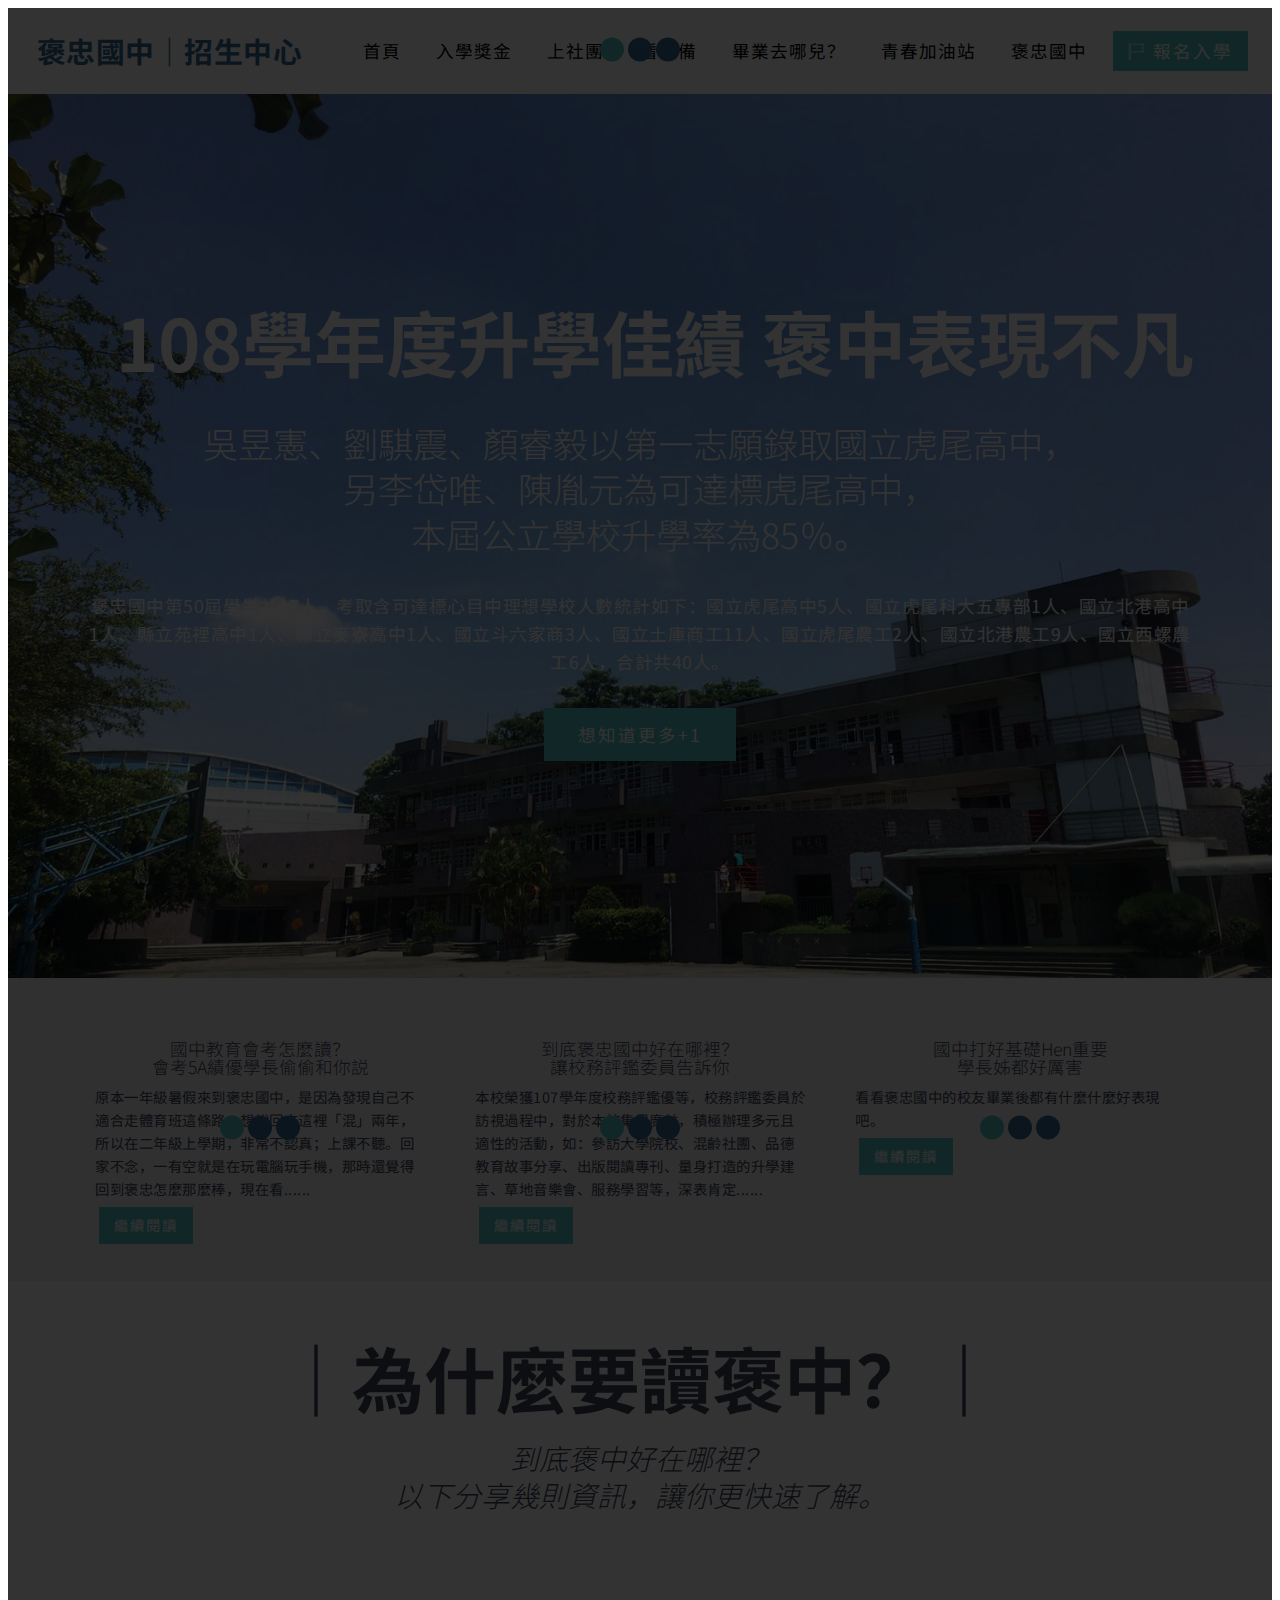
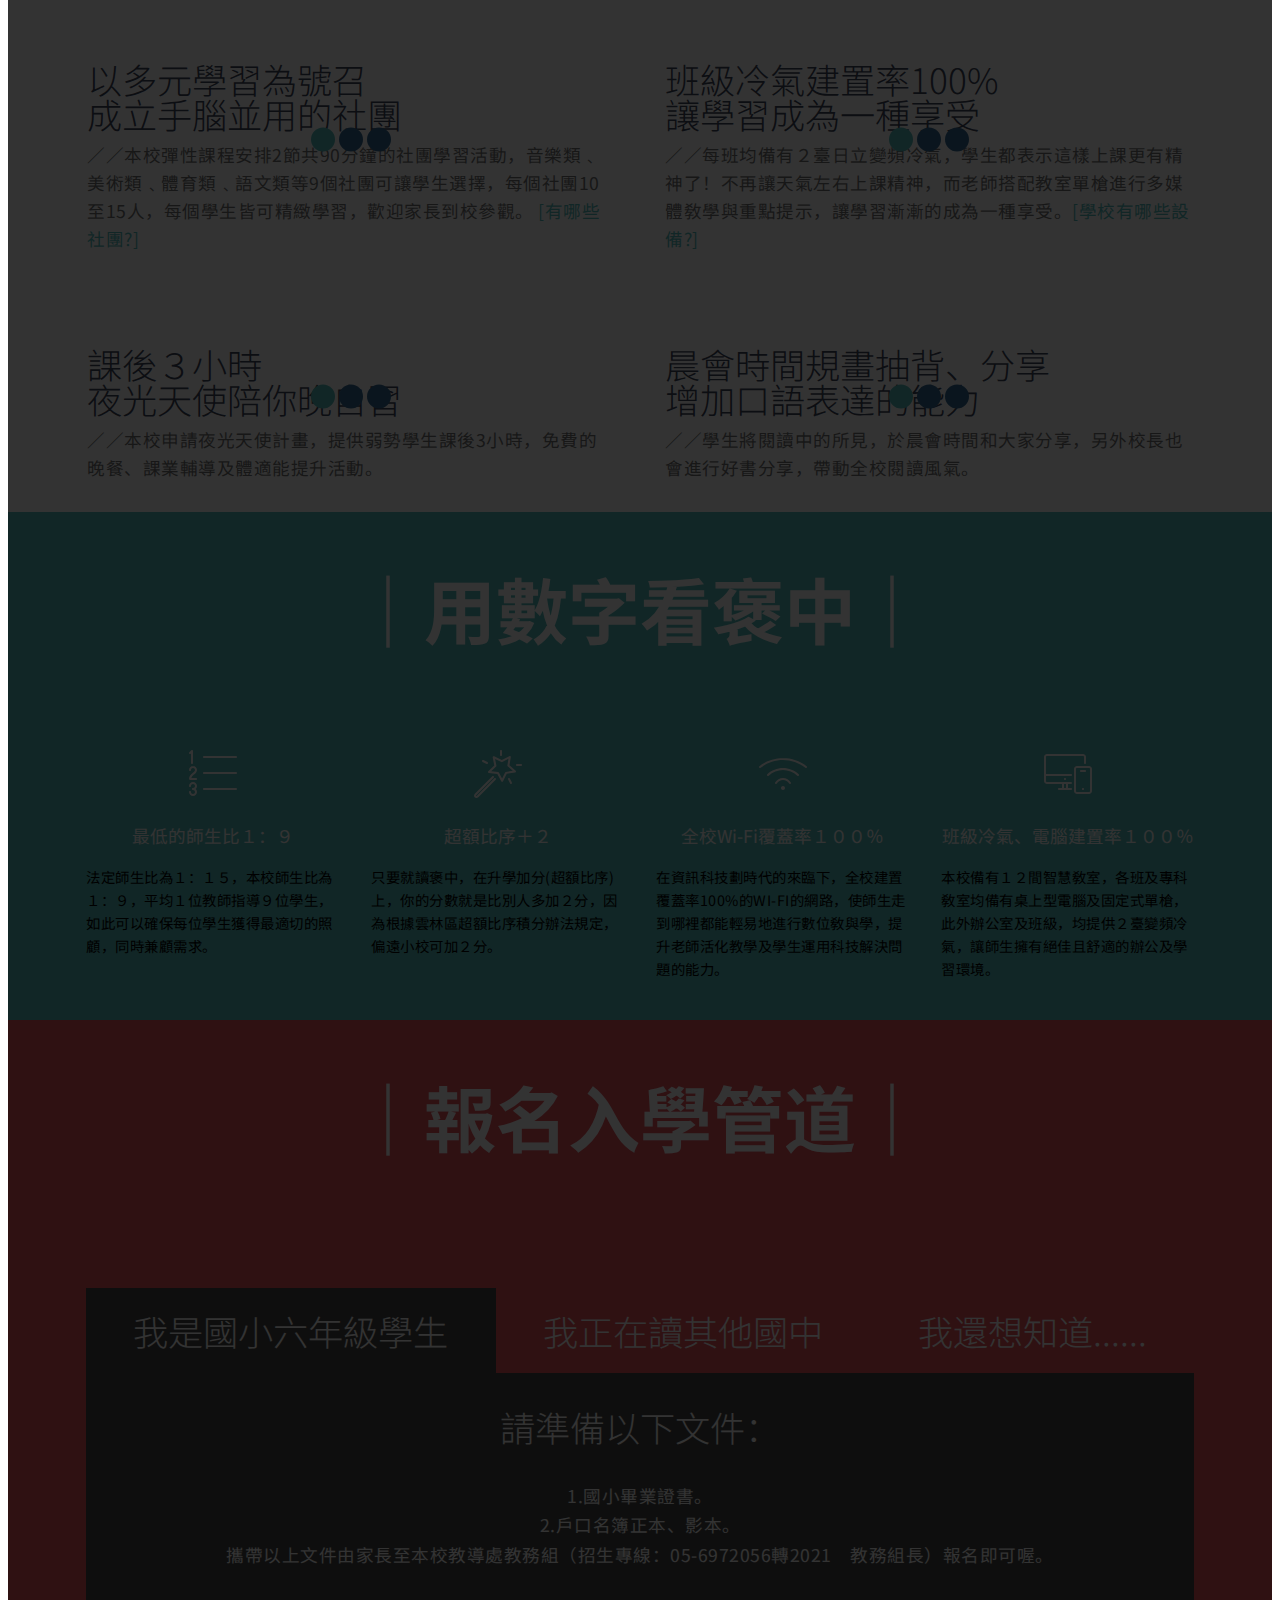
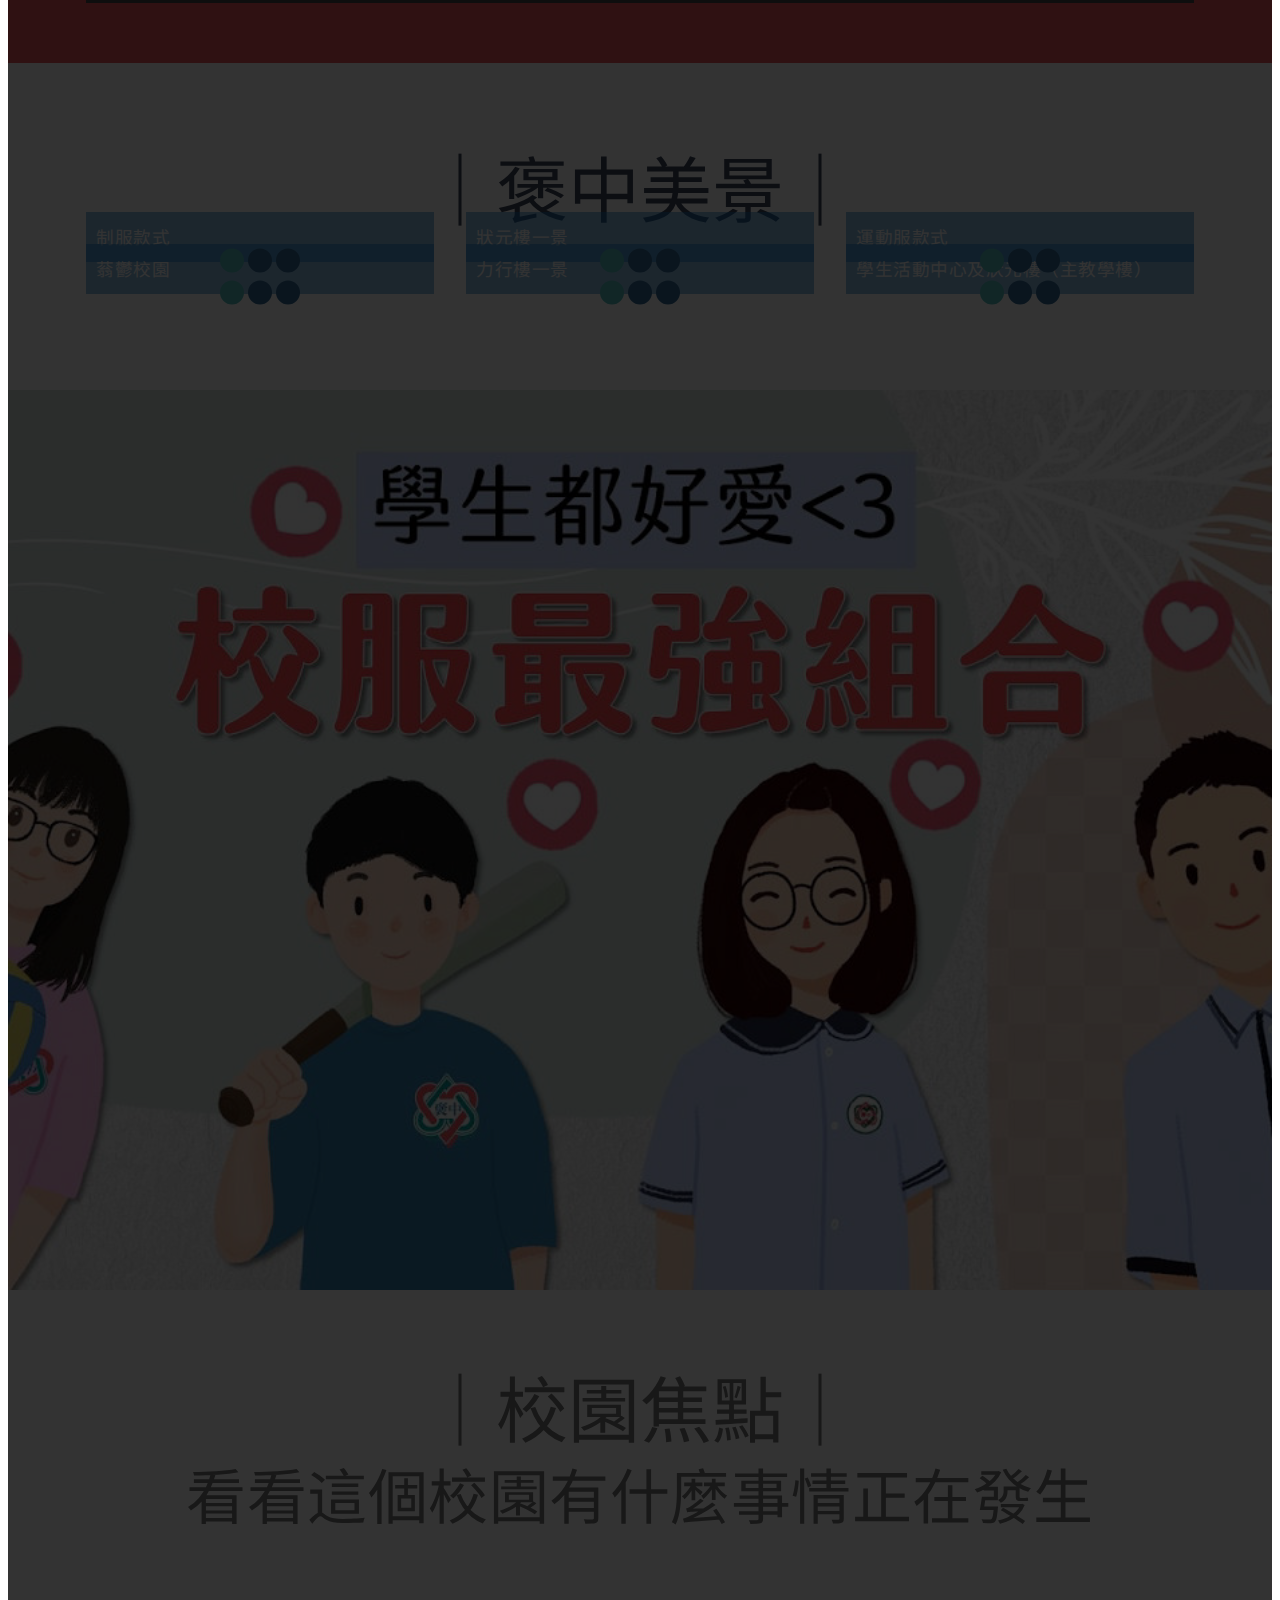
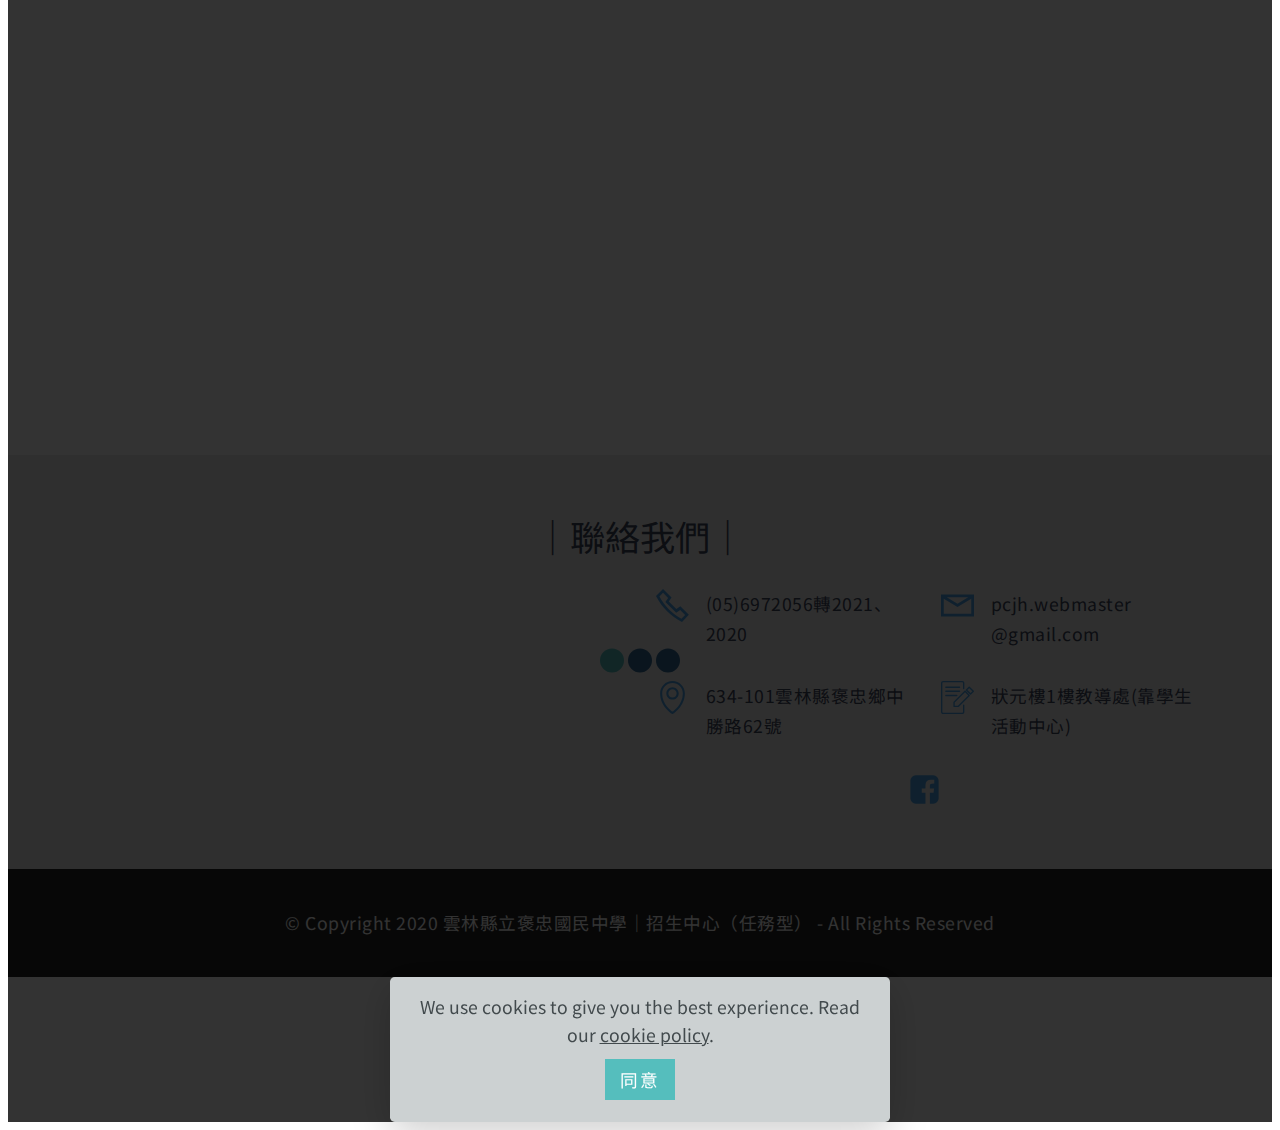
==== index.html @ 3074a585 "create github pages" ====
<!DOCTYPE html>
<html amp >
<head>
  <!-- Site made with Mobirise Website Builder v4.12.4, https://mobirise.com -->
  <meta charset="UTF-8">
  <meta http-equiv="X-UA-Compatible" content="IE=edge">
  <meta name="generator" content="Mobirise v4.12.4, mobirise.com">
  <meta name="viewport" content="width=device-width, initial-scale=1, minimum-scale=1">
  <link rel="shortcut icon" href="assets/images/school-128x128.png" type="image/x-icon">
  <meta name="description" content="">
  <meta name="amp-script-src" content="">
  
  <title>褒忠國中招生中心｜首頁</title>
  
<link rel="canonical" href="https://pcjh.github.io/admission/">
 <style amp-boilerplate>body{-webkit-animation:-amp-start 8s steps(1,end) 0s 1 normal both;-moz-animation:-amp-start 8s steps(1,end) 0s 1 normal both;-ms-animation:-amp-start 8s steps(1,end) 0s 1 normal both;animation:-amp-start 8s steps(1,end) 0s 1 normal both}@-webkit-keyframes -amp-start{from{visibility:hidden}to{visibility:visible}}@-moz-keyframes -amp-start{from{visibility:hidden}to{visibility:visible}}@-ms-keyframes -amp-start{from{visibility:hidden}to{visibility:visible}}@-o-keyframes -amp-start{from{visibility:hidden}to{visibility:visible}}@keyframes -amp-start{from{visibility:hidden}to{visibility:visible}}</style>
<noscript><style amp-boilerplate>body{-webkit-animation:none;-moz-animation:none;-ms-animation:none;animation:none}</style></noscript>
<link href="https://fonts.googleapis.com/css?family=Noto+Sans+SC:100,300,400,500,700,900&display=swap" rel="stylesheet">
 
 <style amp-custom> 
.gdpr-block{padding: 10px;font-size: 14px;display: block;width: 100%;text-align: center;}.gdpr-block.covert {display: none;}.textGDPR{position: relative;}.gdpr-block label span.textGDPR input[name='gdpr']{ width: 15px;height: 15px;margin: 0;position: absolute;top: 2px;left: -20px;}.gdpr-block label{color: #a7a7a7;vertical-align: middle;user-select: none;margin-bottom: 0;}div,span,h1,h2,h3,h4,h5,h6,p,blockquote,a,ol,ul,li,figcaption,textarea,input{font: inherit;}*{-webkit-box-sizing: border-box;box-sizing: border-box;outline: none;}*:focus{outline: none;}body{position: relative;font-style: normal;line-height: 1;color: #3f485d;}section{background-color: #eeeeee;background-position: 50% 50%;background-repeat: no-repeat;background-size: cover;overflow: hidden;padding: 30px 0;}h1,h2,h3,h4,h5,h6{margin: 0;padding: 0;}p,li,blockquote{letter-spacing: 0.5px;line-height: 1.7;}ul,ol,blockquote,p{margin-bottom: 0;margin-top: 0;}a{cursor: pointer;}a,a:hover{text-decoration: none;}a.mbr-iconfont:hover{text-decoration: none;}h1,h2,h3,h4,h5,h6,.display-1,.display-2,.display-4,.display-5,.display-7{word-break: break-word;word-wrap: break-word;}b,strong{font-weight: bold;}blockquote{padding: 10px 0 10px 20px;position: relative;border-left: 3px solid;}input:-webkit-autofill,input:-webkit-autofill:hover,input:-webkit-autofill:focus,input:-webkit-autofill:active{-webkit-transition-delay: 9999s;transition-delay: 9999s;-webkit-transition-property: background-color,color;-o-transition-property: background-color,color;transition-property: background-color,color;}html,body{height: auto;min-height: 100vh;}.mbr-section-title{margin: 0;padding: 0;font-style: normal;line-height: 1.2;width: 100%;}.mbr-section-subtitle{line-height: 1.3;width: 100%;}.mbr-text{font-style: normal;line-height: 1.6;width: 100%;}.mbr-white{color: #ffffff;}.mbr-black{color: #000000;}.align-left{text-align: left;}.align-left .list-item{justify-content: flex-start;}.align-center{text-align: center;}.align-center .list-item{justify-content: center;}.align-right{text-align: right;}.align-right .list-item{justify-content: flex-end;}@media (max-width: 767px){.align-left,.align-center,.align-right{text-align: center;}.align-left .list-item,.align-center .list-item,.align-right .list-item{justify-content: center;}}.mbr-light{font-weight: 300;}.mbr-regular{font-weight: 400;}.mbr-semibold{font-weight: 500;}.mbr-bold{font-weight: 700;}.icons-list a{margin: 0 1rem 0 0;}.icons-list a:last-child{margin: 0;}.mbr-figure{align-self: center;}.hidden{visibility: hidden;}.super-hide{display: none;}.inactive{-webkit-user-select: none;-moz-user-select: none;-ms-user-select: none;user-select: none;pointer-events: none;-webkit-user-drag: none;user-drag: none;}.mbr-overlay{position: absolute;bottom: 0;left: 0;right: 0;top: 0;z-index: 0;}.map-placeholder{display: none;}.google-map,.google-map iframe{position: relative;width: 100%;height: 400px;}amp-img{width: 100%;}amp-img img{max-height: 100%;max-width: 100%;}img.mbr-temp{width: 100%;}.rounded{border-radius: 50%;}.is-builder .nodisplay + img[async],.is-builder .nodisplay + img[decoding="async"],.is-builder amp-img > a + img[async],.is-builder amp-img > a + img[decoding="async"]{display: none;}html:not(.is-builder) amp-img > a{position: absolute;top: 0;bottom: 0;left: 0;right: 0;z-index: 1;}.is-builder .temp-amp-sizer{position: absolute;}.is-builder amp-youtube .temp-amp-sizer,.is-builder amp-vimeo .temp-amp-sizer{position: static;}.mobirise-spinner{position: absolute;top: 50%;left: 40%;margin-left: 10%;-webkit-transform: translate3d(-50%,-50%,0);z-index: 4;}.mobirise-spinner em{width: 24px;height: 24px;background: #3ac;border-radius: 100%;display: inline-block;-webkit-animation: slide 1s infinite;}.mobirise-spinner em:nth-child(1){-webkit-animation-delay: 0.1s;}.mobirise-spinner em:nth-child(2){-webkit-animation-delay: 0.2s;}.mobirise-spinner em:nth-child(3){-webkit-animation-delay: 0.3s;}@-moz-keyframes slide{0%{-webkit-transform: scale(1);}50%{opacity: 0.3;-webkit-transform: scale(2);}100%{-webkit-transform: scale(1);}}@-webkit-keyframes slide{0%{-webkit-transform: scale(1);}50%{opacity: 0.3;-webkit-transform: scale(2);}100%{-webkit-transform: scale(1);}}@-o-keyframes slide{0%{-webkit-transform: scale(1);}50%{opacity: 0.3;-webkit-transform: scale(2);}100%{-webkit-transform: scale(1);}}@keyframes slide{0%{-webkit-transform: scale(1);}50%{opacity: 0.3;-webkit-transform: scale(2);}100%{-webkit-transform: scale(1);}}.mobirise-loader .amp-active > div{display: none;}.iconfont-wrapper{display: inline-block;}.mbr-flex{display: flex;}.flex-wrap{flex-wrap: wrap;}.mbr-jc-s{justify-content: flex-start;}.mbr-jc-c{justify-content: center;}.mbr-jc-e{justify-content: flex-end;}.mbr-row-reverse{flex-direction: row-reverse;}.mbr-column{flex-direction: column;}amp-img,img{height: 100%;width: 100%;}.hidden-slide{display: none;}.visible-slide{display: flex;}section,.container,.container-fluid{position: relative;word-wrap: break-word;}.mbr-fullscreen .mbr-overlay{min-height: 100vh;}.mbr-fullscreen{display: flex;align-items: center;height: 100vh;min-height: 100vh;padding: 3rem 0;}.container{padding: 0 1rem;width: 100%;margin-right: auto;margin-left: auto;}@media (max-width: 767px){.container{max-width: 540px;}} @media (min-width: 768px){.container{max-width: 720px;}} @media (min-width: 992px){.container{max-width: 960px;}} @media (min-width: 1200px){.container{max-width: 1140px;}}.container-fluid{width: 100%;padding: 0 1rem;}.btn{position: relative;font-weight: 400;margin: 0.4rem 0.5rem;border: 2px solid;font-style: normal;white-space: normal;transition: all 0.3s ease-in-out,box-shadow 2s ease-in-out,-webkit-box-shadow 2s ease-in-out;display: inline-flex;align-items: center;justify-content: center;word-break: break-word;line-height: 1;letter-spacing: 2px;}.btn-form{padding: 1rem 2rem;}.btn-form:hover{cursor: pointer;}.btn{padding: 1rem 2rem;border-radius: 0px;}.btn-sm{padding: 0.6rem 0.8rem;border-radius: 0px;}.btn-md{padding: 1rem 2rem;border-radius: 0px;}.btn-lg{padding: 1.2rem 3.2rem;border-radius: 0px;}form .btn,form .mbr-section-btn{margin: 0;}.note-popover .btn:after{display: none;}.mbr-section-btn{margin: 0 -0.25rem;font-size: 0;}nav .mbr-section-btn{margin-left: 0rem;margin-right: 0rem;}.btn .mbr-iconfont,.btn.btn-md .mbr-iconfont{cursor: pointer;margin: 0 0.8rem 0 0;}.btn-sm .mbr-iconfont{margin: 0 0.5rem 0 0;}[type="submit"]{-webkit-appearance: none;}section.menu{min-height: 70px;overflow: visible;padding: 0;}.menu-container{display: flex;-webkit-box-pack: justify;-ms-flex-pack: justify;justify-content: space-between;align-items: center;min-height: 70px;}@media (max-width: 991px){.menu-container{max-width: 100%;padding: 0.5rem 1rem;}} @media (max-width: 767px){.menu-container{padding: 0.5rem 1rem;}}.navbar{z-index: 100;width: 100%;position: absolute;}.navbar-fixed-top{position: fixed;top: 0;}.navbar-brand{display: flex;align-items: center;word-break: break-word;z-index: 1;}.navbar-logo{margin: 0 0.8rem 0 0;}@media (max-width: 767px){.navbar-logo amp-img{max-height: 35px;max-width: 35px;}}.navbar-caption-wrap{display: flex;}.navbar .navbar-collapse{display: flex;-ms-flex-preferred-size: auto;flex-basis: auto;align-items: center;justify-content: flex-end;}@media (max-width: 991px){.navbar .navbar-collapse{display: none;position: absolute;top: 0;right: 0;height: 100vh;overflow-y: auto;padding: 70px 2rem 1rem;z-index: 1;}}@media (max-width: 991px){.navbar.opened .navbar-collapse.show,.navbar.opened .navbar-collapse.collapsing{display: block;}.is-builder .navbar-collapse{position: fixed;}}.navbar-nav{list-style-type: none;display: flex;flex-wrap: wrap;padding-left: 0;min-width: 10rem;}@media (max-width: 991px){.navbar-nav{flex-direction: column;}} .navbar-nav .mbr-iconfont{margin: 0 0.2rem 0 0;}.nav-item{word-break: break-all;}.nav-link{display: flex;align-items: center;justify-content: center;}.nav-link,.navbar-caption{transition: all 0.2s;letter-spacing: 1px;}.nav-dropdown .dropdown-menu{min-width: 10rem;position: absolute;left: 0;padding: 1.25rem 0;}.nav-dropdown .dropdown-menu .dropdown-item{line-height: 2;display: flex;justify-content: center;align-items: center;padding: 0.25rem 1.5rem;white-space: nowrap;}.nav-dropdown .dropdown-menu .dropdown{position: relative;}.dropdown-menu .dropdown:hover > .dropdown-menu{opacity: 1;pointer-events: all;}.nav-dropdown .dropdown-submenu{top: 0;left: 100%;margin: 0;}.nav-item.dropdown{position: relative;}.nav-item.dropdown .dropdown-menu{opacity: 0;pointer-events: none;}.nav-item.dropdown:hover > .dropdown-menu{opacity: 1;pointer-events: all;}.link.dropdown-toggle:after{content: "";margin-left: 0.25rem;border-top: 0.35em solid;border-right: 0.35em solid transparent;border-left: 0.35em solid transparent;border-bottom: 0;}.navbar .dropdown.open > .dropdown-menu{display: block;}@media (max-width: 991px){.is-builder .nav-dropdown .dropdown-menu{position: relative;}.nav-dropdown .dropdown-submenu{left: 0;}.nav-dropdown .dropdown-menu .dropdown-item{padding: 0.25rem 1.5rem;margin: 0;justify-content: center;}.nav-dropdown .dropdown-menu .dropdown-item:after{right: auto;}.navbar.opened .dropdown-menu{top: 0;}.dropdown-toggle[data-toggle="dropdown-submenu"]:after{content: "";margin-left: 0.25rem;border-top: 0.35em solid;border-right: 0.35em solid transparent;border-left: 0.35em solid transparent;border-bottom: 0;top: 55%;}}.navbar-buttons{display: flex;flex-wrap: wrap;align-items: center;justify-content: center;}@media (max-width: 991px){.navbar-buttons{flex-direction: column;}}.menu-social-list{display: flex;align-items: center;justify-content: center;flex-wrap: wrap;}.menu-social-list a{margin: 0 0.5rem;}.menu-social-list a span{font-size: 1.5rem;}button.navbar-toggler{position: absolute;right: 20px;top: 25px;width: 31px;height: 20px;cursor: pointer;transition: all .2s;-ms-flex-item-align: center;-ms-grid-row-align: center;align-self: center;}.hamburger span{position: absolute;right: 0;width: 30px;height: 2px;border-right: 5px;}.hamburger span:nth-child(1){top: 0;transition: all .2s;}.hamburger span:nth-child(2){top: 8px;transition: all .15s;}.hamburger span:nth-child(3){top: 8px;transition: all .15s;}.hamburger span:nth-child(4){top: 16px;transition: all .2s;}nav.opened .navbar-toggler:not(.hide) .hamburger span:nth-child(4),nav.opened .navbar-toggler:not(.hide) .hamburger span:nth-child(1){top: 8px;width: 0;opacity: 0;right: 50%;transition: all .2s;}nav.opened .navbar-toggler:not(.hide) .hamburger span:nth-child(2){transform: rotate(-45deg);transition: all .25s;}nav.opened .navbar-toggler:not(.hide) .hamburger span:nth-child(3){transform: rotate(45deg);transition: all .25s;}.ampstart-btn.hamburger{position: absolute;top: 25px;right: 20px;margin-left: auto;height: 20px;width: 30px;background: none;border: none;cursor: pointer;z-index: 1000;}@media (min-width: 992px){.ampstart-btn,amp-sidebar{display: none;}.dropdown-menu .dropdown-toggle:after{content: "";border-bottom: 0.35em solid transparent;border-left: 0.35em solid;border-right: 0;border-top: 0.35em solid transparent;margin-left: 0.3rem;margin-top: -0.3077em;position: absolute;right: 1.1538em;top: 50%;}}.close-sidebar{width: 30px;height: 30px;position: relative;cursor: pointer;background-color: transparent;border: none;}.close-sidebar span{position: absolute;left: 0;width: 30px;height: 2px;border-right: 5px;top: 14px;}.close-sidebar span:nth-child(1){transform: rotate(-45deg);}.close-sidebar span:nth-child(2){transform: rotate(45deg);}.builder-sidebar{position: relative;height: 100vh;overflow-y: auto;min-width: 10rem;z-index: 1030;padding: 1rem 2rem;max-width: 20rem;}.builder-sidebar .dropdown:hover > .dropdown-menu{position: relative;text-align: center;}section.sidebar-open:before{content: '';position: fixed;top: 0;bottom: 0;right: 0;left: 0;background-color: rgba(0,0,0,0.2);z-index: 1040;}.is-builder section.horizontal-menu .ampstart-btn{display: none;}.is-builder section.horizontal-menu .dropdown-menu{z-index: auto;opacity: 1;pointer-events: auto;}.is-builder .menu{overflow: visible;}#sidebar{background-color: transparent;}.card-title{margin: 0;}.card{position: relative;background-color: transparent;border: none;border-radius: 0;width: 100%;padding: 0 1rem;}@media (max-width: 767px){.card:not(.last-child){padding-bottom: 30px;}} .card .card-img{width: auto;border-radius: 0;}.card .card-wrapper{height: 100%;}@media (max-width: 767px){.card .card-wrapper{flex-direction: column;}} .card img{height: 100%;-o-object-fit: cover;object-fit: cover;-o-object-position: center;object-position: center;}.card-inner,.items-list{display: flex;flex-direction: column;}.items-list{list-style-type: none;padding: 0;}.items-list .list-item{padding: 1rem 2rem;}.card-head{padding: 1.5rem 2rem;}.card-price-wrap{padding: 1rem 2rem;}.card-button{padding: 1rem;margin: 0;}.timeline-wrap{position: relative;}.timeline-wrap .iconBackground{position: absolute;left: 50%;width: 20px;height: 20px;line-height: 30px;text-align: center;border-radius: 50%;font-size: 30px;display: inline-block;background-color: #000000;top: 20px;margin: 0 0 0 -10px;}@media (max-width: 767px){.timeline-wrap .iconBackground{left: 0;}}.separline{position: relative;}@media (max-width: 767px){.separline:not(.last-child){padding-bottom: 2rem;}} .separline:before{position: absolute;content: "";width: 2px;background-color: #000000;left: calc(50% - 1px);height: calc(100% - 20px);top: 40px;}@media (max-width: 767px){.separline:before{left: 0;}}.gallery-img-wrap{position: relative;height: 100%;}.gallery-img-wrap:hover{cursor: pointer;}.gallery-img-wrap:hover .icon-wrap,.gallery-img-wrap:hover .caption-on-hover{opacity: 1;}.gallery-img-wrap:hover:after{opacity: .5;}.gallery-img-wrap amp-img{height: 100%;}.gallery-img-wrap:after{content: "";position: absolute;top: 0;bottom: 0;left: 0;right: 0;background: #000;opacity: 0;transition: opacity 0.2s;pointer-events: none;}.gallery-img-wrap .icon-wrap,.gallery-img-wrap .img-caption{z-index: 3;pointer-events: none;position: absolute;}.gallery-img-wrap .icon-wrap,.gallery-img-wrap .caption-on-hover{opacity: 0;transition: opacity 0.2s;}.gallery-img-wrap .icon-wrap{left: 50%;top: 50%;transform: translate(-50%,-50%);background-color: #fff;padding: .5rem;border-radius: 50%;}.gallery-img-wrap .amp-iconfont{color: #000;font-size: 1rem;width: 1rem;display: block;}.gallery-img-wrap .img-caption{left: 0;right: 0;}.gallery-img-wrap .img-caption.caption-top{top: 0;}.gallery-img-wrap .img-caption.caption-bottom{bottom: 0;}.gallery-img-wrap .img-caption:not(.caption-on-hover):after{content: "";position: absolute;top: 0;left: 0;right: 0;height: 100%;transition: opacity 0.2s;z-index: -1;pointer-events: none;}@media (max-width: 767px){.gallery-img-wrap:after,.gallery-img-wrap:hover:after,.gallery-img-wrap .icon-wrap{display: none;}.gallery-img-wrap .caption-on-hover{opacity: 1;}}.is-builder .gallery-img-wrap .icon-wrap,.is-builder .gallery-img-wrap .img-caption > *{pointer-events: all;}.amp-carousel-button,.dots-wrapper .dots span{transition: all 0.4s;cursor: pointer;outline: none;}.amp-carousel-button{width: 50px;height: 50px;border-radius: 50%;}.dots-wrapper .dots{display: inline-block;margin: 4px 8px;}.dots-wrapper .dots span{display: block;border-radius: 12px;height: 24px;width: 24px;background-color: #ffffff;border: 10px solid #cccccc;opacity: 0.5;}.dots-wrapper .dots span.current{width: 40px;}.dots-wrapper .dots span:hover,.dots-wrapper .dots span.current{opacity: 1;}.amp-carousel-button-next:after{right: 1rem;}.amp-carousel-button-prev:after{left: 1rem;}button.btn-img{cursor: pointer;}.is-builder .preview button.btn-img{opacity: 0.5;position: relative;pointer-events: none;}amp-image-lightbox,.lightbox{background: rgba(0,0,0,0.8);display: flex;flex-wrap: wrap;align-items: center;justify-content: center;width: 100%;height: 100%;overflow: auto;}amp-image-lightbox a.control,.lightbox a.control{position: absolute;cursor: default;top: 0;right: 0;}amp-image-lightbox .close,.lightbox .close{background: none;border: none;position: absolute;top: 16px;right: 16px;height: 32px;width: 32px;cursor: pointer;z-index: 1000;}amp-image-lightbox .close:before,amp-image-lightbox .close:after,.lightbox .close:before,.lightbox .close:after{position: absolute;top: 0;right: 16px;content: ' ';height: 32px;width: 2px;background-color: #fff;}amp-image-lightbox .close:before,.lightbox .close:before{transform: rotate(45deg);}amp-image-lightbox .close:after,.lightbox .close:after{transform: rotate(-45deg);}amp-image-lightbox .video-block,.lightbox .video-block{width: 100%;}div[submit-success] > *,div[submit-error] > *{padding: 15px;margin-bottom: 1rem;}.form-block{z-index: 1;background-color: transparent;padding: 30px;position: relative;overflow: hidden;}.form-block .mbr-overlay{z-index: -1;}@media (max-width: 991px){.form-block{padding: 15px;}}form input,form textarea,form select{padding: 15px 0.5rem;line-height: 1.45;width: 100%;background: #ffffff;border-width: 1px;border-style: solid;border-color: #767676;border-radius: 0;color: #000000;}form input[type="checkbox"],form input[type="radio"]{border: none;background: none;width: auto;}form .field{padding-bottom: 0.5rem;padding-top: 0.5rem;}form textarea.field-input{height: 200px;}form .fieldset{display: flex;justify-content: center;flex-wrap: wrap;align-items: center;}textarea[type="hidden"]{display: none;}.form-check{margin-bottom: 0;}.form-check-label{padding-left: 0;}.form-check-input{position: relative;margin: 4px;}.form-check-inline{display: inline-flex;align-items: center;padding-left: 0;margin-right: .75rem;}.mbr-row,.mbr-form-row{display: -webkit-box;display: -ms-flexbox;display: flex;-ms-flex-wrap: wrap;flex-wrap: wrap;margin-left: -1rem;margin-right: -1rem;}.mbr-form-row{margin-left: -0.5rem;margin-right: -0.5rem;}.mbr-form-row > [class*="mbr-col"]{padding-left: 0.5rem;padding-right: 0.5rem;}@media (max-width: 767px){.mbr-col,.mbr-col-auto{padding-right: 1rem;padding-left: 1rem;}.mbr-col-sm-12{-ms-flex: 0 0 100%;-webkit-box-flex: 0;flex: 0 0 100%;max-width: 100%;padding-right: 1rem;padding-left: 1rem;}}@media (min-width: 768px){.mbr-col,.mbr-col-auto{padding-right: 1rem;padding-left: 1rem;}.mbr-col-md-2{-ms-flex: 0 0 16.6666666667%;-webkit-box-flex: 0;flex: 0 0 16.6666666667%;max-width: 16.6666666667%;padding-right: 1rem;padding-left: 1rem;}.mbr-col-md-3{-ms-flex: 0 0 25%;-webkit-box-flex: 0;flex: 0 0 25%;max-width: 25%;padding-right: 1rem;padding-left: 1rem;}.mbr-col-md-4{-ms-flex: 0 0 33.3333333333%;-webkit-box-flex: 0;flex: 0 0 33.3333333333%;max-width: 33.3333333333%;padding-right: 1rem;padding-left: 1rem;}.mbr-col-md-5{-ms-flex: 0 0 41.6666666667%;-webkit-box-flex: 0;flex: 0 0 41.6666666667%;max-width: 41.6666666667%;padding-right: 1rem;padding-left: 1rem;}.mbr-col-md-6{-ms-flex: 0 0 50%;-webkit-box-flex: 0;flex: 0 0 50%;max-width: 50%;padding-right: 1rem;padding-left: 1rem;}.mbr-col-md-7{-ms-flex: 0 0 58.3333333333%;-webkit-box-flex: 0;flex: 0 0 58.3333333333%;max-width: 58.3333333333%;padding-right: 1rem;padding-left: 1rem;}.mbr-col-md-8{-ms-flex: 0 0 66.6666666667%;-webkit-box-flex: 0;flex: 0 0 66.6666666667%;max-width: 66.6666666667%;padding-right: 1rem;padding-left: 1rem;}.mbr-col-md-10{-ms-flex: 0 0 83.3333333333%;-webkit-box-flex: 0;flex: 0 0 83.3333333333%;max-width: 83.3333333333%;padding-right: 1rem;padding-left: 1rem;}.mbr-col-md-12{-ms-flex: 0 0 100%;-webkit-box-flex: 0;flex: 0 0 100%;max-width: 100%;padding-right: 1rem;padding-left: 1rem;}}.mbr-col{-ms-flex: 1 1 auto;-webkit-box-flex: 1;flex: 1 1 auto;max-width: 100%;}.mbr-col-auto{-ms-flex: 0 0 auto;flex: 0 0 auto;width: auto;}@media (min-width: 992px){.mbr-col,.mbr-col-auto{padding-right: 1rem;padding-left: 1rem;}.mbr-col-lg-2{-ms-flex: 0 0 16.6666666667%;-webkit-box-flex: 0;flex: 0 0 16.6666666667%;max-width: 16.6666666667%;padding-right: 1rem;padding-left: 1rem;}.mbr-col-lg-3{-ms-flex: 0 0 25%;-webkit-box-flex: 0;flex: 0 0 25%;max-width: 25%;padding-right: 1rem;padding-left: 1rem;}.mbr-col-lg-4{-ms-flex: 0 0 33.3333333333%;-webkit-box-flex: 0;flex: 0 0 33.3333333333%;max-width: 33.3333333333%;padding-right: 1rem;padding-left: 1rem;}.mbr-col-lg-5{-ms-flex: 0 0 41.6666666667%;-webkit-box-flex: 0;flex: 0 0 41.6666666667%;max-width: 41.6666666667%;padding-right: 1rem;padding-left: 1rem;}.mbr-col-lg-6{-ms-flex: 0 0 50%;-webkit-box-flex: 0;flex: 0 0 50%;max-width: 50%;padding-right: 1rem;padding-left: 1rem;}.mbr-col-lg-7{-ms-flex: 0 0 58.3333333333%;-webkit-box-flex: 0;flex: 0 0 58.3333333333%;max-width: 58.3333333333%;padding-right: 1rem;padding-left: 1rem;}.mbr-col-lg-8{-ms-flex: 0 0 66.6666666667%;-webkit-box-flex: 0;flex: 0 0 66.6666666667%;max-width: 66.6666666667%;padding-right: 1rem;padding-left: 1rem;}.mbr-col-lg-9{-ms-flex: 0 0 75%;-webkit-box-flex: 0;flex: 0 0 75%;max-width: 75%;padding-right: 1rem;padding-left: 1rem;}.mbr-col-lg-10{-ms-flex: 0 0 83.3333333333%;-webkit-box-flex: 0;flex: 0 0 83.3333333333%;max-width: 83.3333333333%;padding-right: 1rem;padding-left: 1rem;}.mbr-col-lg-12{-ms-flex: 0 0 100%;-webkit-box-flex: 0;flex: 0 0 100%;max-width: 100%;padding-right: 1rem;padding-left: 1rem;}}@media (min-width: 992px){.lg-pb{padding-bottom: 3rem;}}@media (max-width: 991px){.md-pb{padding-bottom: 3rem;}}.mbr-pt-1,.mbr-py-1{padding-top: 10px;}.mbr-pb-1,.mbr-py-1{padding-bottom: 10px;}.mbr-px-1{padding-left: 10px;padding-right: 10px;}.mbr-p-1{padding: 10px;}.mbr-pt-2,.mbr-py-2{padding-top: 1rem;}.mbr-pb-2,.mbr-py-2{padding-bottom: 1rem;}.mbr-px-2{padding-left: 1rem;padding-right: 1rem;}.mbr-p-2{padding: 1rem;}.mbr-pt-3,.mbr-py-3{padding-top: 25px;}.mbr-pb-3,.mbr-py-3{padding-bottom: 25px;}.mbr-px-3{padding-left: 25px;padding-right: 25px;}.mbr-p-3{padding: 25px;}.mbr-pt-4,.mbr-py-4{padding-top: 2rem;}.mbr-pb-4,.mbr-py-4{padding-bottom: 2rem;}.mbr-px-4{padding-left: 2rem;padding-right: 2rem;}.mbr-p-4{padding: 2rem;}.mbr-pt-5,.mbr-py-5{padding-top: 3rem;}.mbr-pb-5,.mbr-py-5{padding-bottom: 3rem;}.mbr-px-5{padding-left: 3rem;padding-right: 3rem;}.mbr-p-5{padding: 3rem;}@media (max-width: 991px){.mbr-py-4,.mbr-py-5{padding-top: 1rem;padding-bottom: 1rem;}.mbr-px-4,.mbr-px-5{padding-left: 1rem;padding-right: 1rem;}.mbr-p-3,.mbr-p-4,.mbr-p-5{padding: 1rem;}}.mbr-ml-auto{margin-left: auto;}.mbr-mr-auto{margin-right: auto;}.mbr-m-auto{margin: auto;}#scrollToTopMarker{position: absolute;width: 0px;height: 0px;top: 300px;}#scrollToTopButton{position: fixed;bottom: 25px;right: 25px;opacity: .4;z-index: 5000;font-size: 32px;height: 60px;width: 60px;border: none;border-radius: 3px;cursor: pointer;}#scrollToTopButton:focus{outline: none;}#scrollToTopButton a:before{content: '';position: absolute;height: 40%;top: 36%;width: 2px;left: calc(50% - 1px);}#scrollToTopButton a:after{content: '';position: absolute;border-top: 2px solid;border-right: 2px solid;width: 40%;height: 40%;left: calc(30% - 1px);bottom: 30%;transform: rotate(-45deg);}.is-builder #scrollToTopButton a:after{left: 30%;}a{font-style: normal;font-weight: 400;}@media (max-width: 767px){.mbr-section-btn,.mbr-section-title{text-align: center;}}
body{font-family: Roboto;}blockquote{border-color: #55bebd;}div[submit-success] > *{background: #336a95;color: #ffffff;}div[submit-error] > *{background: #a0a0a0;color: #ffffff;}.display-1{font-family: 'Noto Sans SC',sans-serif;font-size: 4.5rem;}.display-2{font-family: 'Noto Sans SC',sans-serif;font-size: 2.2rem;}.display-4{font-family: 'Noto Sans SC',sans-serif;font-size: 0.9rem;}.display-5{font-family: 'Noto Sans SC',sans-serif;font-size: 1.8rem;}.display-7{font-family: 'Noto Sans SC',sans-serif;font-size: 1.1rem;}.display-1 .mbr-iconfont-btn{font-size: 4.5rem;width: 4.5rem;}.display-2 .mbr-iconfont-btn{font-size: 2.2rem;width: 2.2rem;}.display-4 .mbr-iconfont-btn{font-size: 0.9rem;width: 0.9rem;}.display-5 .mbr-iconfont-btn{font-size: 1.8rem;width: 1.8rem;}.display-7 .mbr-iconfont-btn{font-size: 1.1rem;width: 1.1rem;}@media (max-width: 768px){.display-1{font-size: 3.6rem;font-size: calc( 2.225rem + (4.5 - 2.225) * ((100vw - 20rem) / (48 - 20)));line-height: calc( 1.4 * (2.225rem + (4.5 - 2.225) * ((100vw - 20rem) / (48 - 20))));}.display-2{font-size: 1.76rem;font-size: calc( 1.42rem + (2.2 - 1.42) * ((100vw - 20rem) / (48 - 20)));line-height: calc( 1.4 * (1.42rem + (2.2 - 1.42) * ((100vw - 20rem) / (48 - 20))));}.display-4{font-size: 0.72rem;font-size: calc( 0.965rem + (0.9 - 0.965) * ((100vw - 20rem) / (48 - 20)));line-height: calc( 1.4 * (0.965rem + (0.9 - 0.965) * ((100vw - 20rem) / (48 - 20))));}.display-5{font-size: 1.44rem;font-size: calc( 1.28rem + (1.8 - 1.28) * ((100vw - 20rem) / (48 - 20)));line-height: calc( 1.4 * (1.28rem + (1.8 - 1.28) * ((100vw - 20rem) / (48 - 20))));}}.bg-primary{background-color: #55bebd;}.bg-success{background-color: #336a95;}.bg-info{background-color: #8282e7;}.bg-warning{background-color: #767676;}.bg-danger{background-color: #a0a0a0;}.btn-primary,.btn-primary:active,.btn-primary.active{background-color: #55bebd;border-color: #55bebd;color: #ffffff;}.btn-primary:hover,.btn-primary:focus,.btn-primary.focus{color: #ffffff;background-color: #37908f;border-color: #37908f;}.btn-primary.disabled,.btn-primary:disabled{color: #ffffff;background-color: #37908f;border-color: #37908f;}.btn-secondary,.btn-secondary:active,.btn-secondary.active{background-color: #336a95;border-color: #336a95;color: #ffffff;}.btn-secondary:hover,.btn-secondary:focus,.btn-secondary.focus{color: #ffffff;background-color: #1f415c;border-color: #1f415c;}.btn-secondary.disabled,.btn-secondary:disabled{color: #ffffff;background-color: #1f415c;border-color: #1f415c;}.btn-info,.btn-info:active,.btn-info.active{background-color: #8282e7;border-color: #8282e7;color: #ffffff;}.btn-info:hover,.btn-info:focus,.btn-info.focus{color: #ffffff;background-color: #4242db;border-color: #4242db;}.btn-info.disabled,.btn-info:disabled{color: #ffffff;background-color: #4242db;border-color: #4242db;}.btn-success,.btn-success:active,.btn-success.active{background-color: #336a95;border-color: #336a95;color: #ffffff;}.btn-success:hover,.btn-success:focus,.btn-success.focus{color: #ffffff;background-color: #1f415c;border-color: #1f415c;}.btn-success.disabled,.btn-success:disabled{color: #ffffff;background-color: #1f415c;border-color: #1f415c;}.btn-warning,.btn-warning:active,.btn-warning.active{background-color: #767676;border-color: #767676;color: #ffffff;}.btn-warning:hover,.btn-warning:focus,.btn-warning.focus{color: #ffffff;background-color: #505050;border-color: #505050;}.btn-warning.disabled,.btn-warning:disabled{color: #ffffff;background-color: #505050;border-color: #505050;}.btn-danger,.btn-danger:active,.btn-danger.active{background-color: #a0a0a0;border-color: #a0a0a0;color: #ffffff;}.btn-danger:hover,.btn-danger:focus,.btn-danger.focus{color: #ffffff;background-color: #7a7a7a;border-color: #7a7a7a;}.btn-danger.disabled,.btn-danger:disabled{color: #ffffff;background-color: #7a7a7a;border-color: #7a7a7a;}.btn-black,.btn-black:active,.btn-black.active{background-color: #333333;border-color: #333333;color: #ffffff;}.btn-black:hover,.btn-black:focus,.btn-black.focus{color: #ffffff;background-color: #0d0d0d;border-color: #0d0d0d;}.btn-black.disabled,.btn-black:disabled{color: #ffffff;background-color: #0d0d0d;border-color: #0d0d0d;}.btn-white,.btn-white:active,.btn-white.active{background-color: #ffffff;border-color: #ffffff;color: #808080;}.btn-white:hover,.btn-white:focus,.btn-white.focus{color: #808080;background-color: #d9d9d9;border-color: #d9d9d9;}.btn-white.disabled,.btn-white:disabled{color: #808080;background-color: #d9d9d9;border-color: #d9d9d9;}.btn-white,.btn-white:active,.btn-white.active{color: #333333;}.btn-white:hover,.btn-white:focus,.btn-white.focus{color: #333333;}.btn-white.disabled,.btn-white:disabled{color: #333333;}.btn-primary-outline,.btn-primary-outline:active,.btn-primary-outline.active{background: none;border-color: #307d7c;color: #307d7c;}.btn-primary-outline:hover,.btn-primary-outline:focus,.btn-primary-outline.focus{color: #ffffff;background-color: #55bebd;border-color: #55bebd;}.btn-primary-outline.disabled,.btn-primary-outline:disabled{color: #ffffff;background-color: #55bebd;border-color: #55bebd;}.btn-secondary-outline,.btn-secondary-outline:active,.btn-secondary-outline.active{background: none;border-color: #193449;color: #193449;}.btn-secondary-outline:hover,.btn-secondary-outline:focus,.btn-secondary-outline.focus{color: #ffffff;background-color: #336a95;border-color: #336a95;}.btn-secondary-outline.disabled,.btn-secondary-outline:disabled{color: #ffffff;background-color: #336a95;border-color: #336a95;}.btn-info-outline,.btn-info-outline:active,.btn-info-outline.active{background: none;border-color: #2c2cd7;color: #2c2cd7;}.btn-info-outline:hover,.btn-info-outline:focus,.btn-info-outline.focus{color: #ffffff;background-color: #8282e7;border-color: #8282e7;}.btn-info-outline.disabled,.btn-info-outline:disabled{color: #ffffff;background-color: #8282e7;border-color: #8282e7;}.btn-success-outline,.btn-success-outline:active,.btn-success-outline.active{background: none;border-color: #193449;color: #193449;}.btn-success-outline:hover,.btn-success-outline:focus,.btn-success-outline.focus{color: #ffffff;background-color: #336a95;border-color: #336a95;}.btn-success-outline.disabled,.btn-success-outline:disabled{color: #ffffff;background-color: #336a95;border-color: #336a95;}.btn-warning-outline,.btn-warning-outline:active,.btn-warning-outline.active{background: none;border-color: #434343;color: #434343;}.btn-warning-outline:hover,.btn-warning-outline:focus,.btn-warning-outline.focus{color: #ffffff;background-color: #767676;border-color: #767676;}.btn-warning-outline.disabled,.btn-warning-outline:disabled{color: #ffffff;background-color: #767676;border-color: #767676;}.btn-danger-outline,.btn-danger-outline:active,.btn-danger-outline.active{background: none;border-color: #6d6d6d;color: #6d6d6d;}.btn-danger-outline:hover,.btn-danger-outline:focus,.btn-danger-outline.focus{color: #ffffff;background-color: #a0a0a0;border-color: #a0a0a0;}.btn-danger-outline.disabled,.btn-danger-outline:disabled{color: #ffffff;background-color: #a0a0a0;border-color: #a0a0a0;}.btn-black-outline,.btn-black-outline:active,.btn-black-outline.active{background: none;border-color: #000000;color: #000000;}.btn-black-outline:hover,.btn-black-outline:focus,.btn-black-outline.focus{color: #ffffff;background-color: #333333;border-color: #333333;}.btn-black-outline.disabled,.btn-black-outline:disabled{color: #ffffff;background-color: #333333;border-color: #333333;}.btn-white-outline,.btn-white-outline:active,.btn-white-outline.active{background: none;border-color: #ffffff;color: #ffffff;}.btn-white-outline:hover,.btn-white-outline:focus,.btn-white-outline.focus{color: #333333;background-color: #ffffff;border-color: #ffffff;}.text-primary{color: #55bebd;}.text-secondary{color: #336a95;}.text-success{color: #336a95;}.text-info{color: #8282e7;}.text-warning{color: #767676;}.text-danger{color: #a0a0a0;}.text-white{color: #ffffff;}.text-black{color: #000000;}a.text-primary:hover,a.text-primary:focus{color: #307d7c;}a.text-secondary:hover,a.text-secondary:focus{color: #193449;}a.text-success:hover,a.text-success:focus{color: #193449;}a.text-info:hover,a.text-info:focus{color: #2c2cd7;}a.text-warning:hover,a.text-warning:focus{color: #434343;}a.text-danger:hover,a.text-danger:focus{color: #6d6d6d;}a.text-white:hover,a.text-white:focus{color: #b3b3b3;}a.text-black:hover,a.text-black:focus{color: #4d4d4d;}.alert-success{background-color: #336a95;}.alert-info{background-color: #8282e7;}.alert-warning{background-color: #767676;}.alert-danger{background-color: #a0a0a0;}a,a:hover{color: #55bebd;}.mbr-plan-header.bg-primary .mbr-plan-subtitle,.mbr-plan-header.bg-primary .mbr-plan-price-desc{color: #b1e1e1;}.mbr-plan-header.bg-success .mbr-plan-subtitle,.mbr-plan-header.bg-success .mbr-plan-price-desc{color: #77a9d0;}.mbr-plan-header.bg-info .mbr-plan-subtitle,.mbr-plan-header.bg-info .mbr-plan-price-desc{color: #ffffff;}.mbr-plan-header.bg-warning .mbr-plan-subtitle,.mbr-plan-header.bg-warning .mbr-plan-price-desc{color: #b6b6b6;}.mbr-plan-header.bg-danger .mbr-plan-subtitle,.mbr-plan-header.bg-danger .mbr-plan-price-desc{color: #e0e0e0;}.mobirise-spinner em:nth-child(1){background: #55bebd;}.mobirise-spinner em:nth-child(2){background: #336a95;}.mobirise-spinner em:nth-child(3){background: #336a95;}#scrollToTopMarker{display: none;}#scrollToTopButton{background-color: #4ea2e3;}#scrollToTopButton a:before{background: #ffffff;}#scrollToTopButton a:after{border-top-color: #ffffff;border-right-color: #ffffff;}.cid-s4vYcFKxFR{min-height: 80px;}.cid-s4vYcFKxFR .brand-name{color: #336a95;margin: 0;}.cid-s4vYcFKxFR .hamburger span,.cid-s4vYcFKxFR .close-sidebar span{background: #55bebd;}.cid-s4vYcFKxFR .nav-dropdown .dropdown-menu .dropdown-item{font-weight: 400;width: 100%;text-align: inherit;}.cid-s4vYcFKxFR .navbar{min-height: 80px;background: #ffffff;}@media (max-width: 991px){.cid-s4vYcFKxFR .navbar .navbar-brand{flex-shrink: initial;}}.cid-s4vYcFKxFR .navbar-brand{flex-shrink: 0;margin-right: 0;padding: 0;}@media (min-width: 992px){.cid-s4vYcFKxFR .navbar-expand-lg .navbar-nav .nav-link{padding: 0;}.cid-s4vYcFKxFR .navbar-nav .nav-link{margin: .667em 1em;}}.cid-s4vYcFKxFR .navbar-dropdown{padding: .5rem 0;}.cid-s4vYcFKxFR .builder-sidebar,.cid-s4vYcFKxFR .collapse,.cid-s4vYcFKxFR .navbar.navbar-expand-lg .dropdown .dropdown-menu{background-color: #ffffff;}@media (max-width: 991px){.cid-s4vYcFKxFR .navbar-nav a{padding: 0.5rem 0;margin: 0 0 10px;}}.cid-s4vYcFKxFR .close-sidebar:focus{outline: 2px auto #55bebd;}.cid-s4vYcFKxFR amp-img{height: 45px;width: 45px;}.cid-s4vYcFKxFR amp-img img{object-fit: contain;}.cid-s4vYdwu55v{background-image: url("assets/images/108.08-6-1478x1108.jpg");}.cid-s4vYdwu55v .mbr-text,.cid-s4vYdwu55v .mbr-section-btn{text-align: center;}.cid-s4vYdwu55v .mbr-section-subtitle{text-align: center;}.cid-s4vYhUXF28 .card-title{text-align: center;}.cid-s4xWJ0dhSV{padding-top: 60px;padding-bottom: 60px;background-color: #ffffff;}.cid-s4xoJRjisj{padding-top: 30px;padding-bottom: 30px;background-color: #ffffff;}.cid-s4xoJRjisj .mbr-text{color: #767676;}.cid-s4xoJRjisj .mbr-row{margin-left: -1.5rem;margin-right: -1.5rem;}.cid-s4xLmLYfwm{padding-top: 30px;padding-bottom: 30px;background-color: #ffffff;}.cid-s4xLmLYfwm .mbr-text{color: #767676;}.cid-s4xLmLYfwm .mbr-row{margin-left: -1.5rem;margin-right: -1.5rem;}.cid-s4xmLD8eHy{padding-top: 60px;padding-bottom: 60px;background-color: #55bebd;}.cid-s4xmLD8eHy .mbr-title{color: #ffffff;}.cid-s4wzsJAdcV{padding-top: 30px;padding-bottom: 30px;background-color: #55bebd;}.cid-s4wzsJAdcV .card-img .mbr-iconfont{color: #ffffff;font-size: 3rem;width: 3rem;}@media (max-width: 767px){.cid-s4wzsJAdcV .card-img .mbr-iconfont{font-size: 30px;width: 30px;}}.cid-s4wzsJAdcV .mbr-text,.cid-s4wzsJAdcV .mbr-section-btn{text-align: left;color: #000000;}.cid-s4wzsJAdcV .mbr-card-title,.cid-s4wzsJAdcV .card-img,.cid-s4wzsJAdcV .mbr-section-btn{color: #ffffff;}.cid-s4xldyJhBx{padding-top: 60px;padding-bottom: 60px;background-color: #ea545d;}.cid-s4xldyJhBx .mbr-title{color: #ffffff;}.cid-s4vZBTihtO{padding-top: 60px;padding-bottom: 60px;background-color: #ea545d;}.cid-s4vZBTihtO .tab-button[selected]{outline: none;background: #494949;}.cid-s4vZBTihtO .tab-button{list-style: none;-webkit-flex-grow: 1;flex-grow: 1;text-align: center;cursor: pointer;}.cid-s4vZBTihtO .tab-content{display: none;width: 100%;order: 1;border: 1px solid #494949;background: #494949;}.cid-s4vZBTihtO .tab-button[selected] + .tab-content{display: block;}.cid-s4vZHXwTYK{padding-top: 5rem;padding-bottom: 5rem;background-color: #ffffff;}@media (min-width: 992px){.cid-s4vZHXwTYK .container-fluid{padding-left: 1rem;padding-right: 1rem;}.cid-s4vZHXwTYK .item{padding: 1rem;}.cid-s4vZHXwTYK .item-img{padding-bottom: 0;}}.cid-s4vZHXwTYK .title{padding-bottom: 1rem;}@media (max-width: 991px){.cid-s4vZHXwTYK .item{margin-bottom: 2rem;}}.cid-s4vZHXwTYK .item-wrapper{width: 100%;height: 100%;position: relative;}.cid-s4vZHXwTYK amp-img:after{content: "";display: block;background-color: rgba(25,123,198,0.5);position: absolute;left: 0;right: 0;bottom: 0;top: 100%;transition: 0.2s ease-in;z-index: 1;pointer-events: none;}.cid-s4vZHXwTYK amp-img .item-sign{position: absolute;left: 0;right: 0;bottom: 0;padding: 10px;z-index: 2;transition: 0.2s ease-in;background-color: rgba(25,123,198,0.5);color: #ffffff;}.cid-s4vZHXwTYK amp-img:hover:after{top: 0%;}.cid-s4vZHXwTYK amp-img:hover .item-sign{background-color: rgba(25,123,198,0);}.cid-s4vZHXwTYK .item-btn,.cid-s4vZHXwTYK .item-box-btn{margin: 0;}.cid-s4vZHXwTYK .item-box{justify-content: center;position: relative;width: 100%;background: #efefef;overflow: auto;}@media (min-width: 992px){.cid-s4vZHXwTYK .item-box{max-width: 1000px;}}@media (max-width: 991px){.cid-s4vZHXwTYK .item-box{width: 90%;margin: 1rem;}}@media (min-width: 992px){.cid-s4vZHXwTYK .item-box-img{padding: 2rem;}}@media (max-width: 991px){.cid-s4vZHXwTYK .item-box-img{padding: 1rem;}}.cid-s4vZHXwTYK .item-box-img amp-img{height: auto;}.cid-s4vZHXwTYK .item-box-wrapper{background-color: #efefef;}@media (min-width: 992px){.cid-s4vZHXwTYK .item-box-wrapper{padding: 2rem;}}@media (max-width: 991px){.cid-s4vZHXwTYK .item-box-wrapper{padding: 1rem;}}.cid-s4vZHXwTYK .icon-wrap{display: none;}.cid-s4vZHXwTYK .item{cursor: pointer;}.cid-s4vZHXwTYK .mbr-section-title,.cid-s4vZHXwTYK .mbr-section-subtitle{text-align: center;}.cid-s4vZJgYoCf{background-image: url("assets/images/unnamed-17-1280x672.jpg");}.cid-s4vZJgYoCf .mbr-section-title{text-align: center;color: #ffffff;}.cid-s4vZJgYoCf .mbr-section-subtitle,.cid-s4vZJgYoCf .mbr-section-btn{text-align: center;}#custom-html-g{}#custom-html-g div{padding: 80px 0;color: #777;text-align: center;}#custom-html-g p{font-size: 60px;color: #777;}.cid-s4wGjEn6mf{padding-top: 60px;padding-bottom: 60px;background-color: #eaeaea;}@media (max-width: 767px){.cid-s4wGjEn6mf .list-item:not(.last-child){padding-bottom: 1.5rem;}}.cid-s4wGjEn6mf .list-item-text{margin-left: 1rem;}.cid-s4wGjEn6mf .iconfont-wrapper{width: 2.1rem;height: 2.1rem;}@media (max-width: 767px){.cid-s4wGjEn6mf .iconfont-wrapper{height: 30px;width: 30px;}}.cid-s4wGjEn6mf .iconfont-wrapper span{font-size: 2.1rem;width: 2.1rem;color: #4ea2e3;}@media (max-width: 767px){.cid-s4wGjEn6mf .iconfont-wrapper span{font-size: 30px;width: 30px;}}.cid-s4xNbc4Zx8{padding-top: 30px;padding-bottom: 30px;background-color: #232323;}
.engine{position: absolute;text-indent: -2400px;text-align: center;padding: 0;top: 0;left: -2400px;}[class*="-iconfont"]{display: inline-flex;}</style>
 
  <script async  src="https://cdn.ampproject.org/v0.js"></script>
  <script async custom-element="amp-selector" src="https://cdn.ampproject.org/v0/amp-selector-0.1.js"></script>
  <script async custom-element="amp-analytics" src="https://cdn.ampproject.org/v0/amp-analytics-0.1.js"></script>
  <script async custom-element="amp-lightbox-gallery" src="https://cdn.ampproject.org/v0/amp-lightbox-gallery-0.1.js"></script>
  <script async custom-element="amp-sidebar" src="https://cdn.ampproject.org/v0/amp-sidebar-0.1.js"></script>
  
  
  <script async custom-element="amp-user-notification" src="https://cdn.ampproject.org/v0/amp-user-notification-0.1.js"></script>
  
</head>
<body><amp-sidebar id="sidebar" class="cid-s4vYcFKxFR" layout="nodisplay" side="right">
        <div class="builder-sidebar" id="builder-sidebar">
            <button on="tap:sidebar.close" class="close-sidebar">
                <span></span>
                <span></span>
            </button>
        
            
            <ul class="navbar-nav nav-dropdown" data-app-modern-menu="true"><li class="nav-item">
                    <a class="nav-link link text-black display-7" href="index.html">首頁</a>
                </li><li class="nav-item"><a class="nav-link link text-black display-7" href="scholarship.html">入學獎金</a></li><li class="nav-item"><a class="nav-link link text-black display-7" href="club.html">上社團</a></li>
                <li class="nav-item">
                    <a class="nav-link link text-black display-7" href="equipment.html">看設備</a>
                </li><li class="nav-item"><a class="nav-link link text-black display-7" href="https://sites.google.com/view/pcjh/%E7%89%B9%E8%89%B2/%E5%8D%87%E5%AD%B8%E8%A1%A8%E7%8F%BE?authuser=0" target="_blank">畢業去哪兒？</a></li><li class="nav-item"><a class="nav-link link text-black display-7" href="counseling.html">青春加油站</a></li><li class="nav-item"><a class="nav-link link text-black display-7" href="http://www.pcjh.ylc.edu.tw" target="_blank">褒忠國中</a></li></ul>
            
            <div class="navbar-buttons mbr-section-btn align-center"><a class="btn btn-sm btn-primary display-7" href="index.html#content1-k"><span class="mbri-flag mbr-iconfont mbr-iconfont-btn"><svg version="1.1" xmlns="http://www.w3.org/2000/svg" width="17" height="17" viewBox="0 0 32 32" fill="currentColor">

<path d="M7.333 1.333c-0.881 0-0.87 1.333 0 1.333h21.542l-3.461 6.346c-0.109 0.2-0.109 0.441 0 0.641l3.461 6.346h-21.542c-0.88 0-0.865 1.333 0 1.333h22.667c0.507 0.001 0.829-0.542 0.586-0.987l-3.826-7.013 3.826-7.013c0.244-0.445-0.079-0.988-0.586-0.987zM3.333 0c-1.096 0-2 0.904-2 2v28c0 1.096 0.904 2 2 2s2-0.904 2-2v-28c0-1.096-0.904-2-2-2zM3.333 1.333c0.381 0 0.667 0.286 0.667 0.667v28c0 0.381-0.286 0.667-0.667 0.667s-0.667-0.286-0.667-0.667v-28c0-0.381 0.286-0.667 0.667-0.667z"></path>
</svg></span>報名入學</a></div>
      </div>
    </amp-sidebar>
  <section class="menu horizontal-menu cid-s4vYcFKxFR" id="menu2-1">

    
    

    <nav class="navbar navbar-dropdown navbar-expand-lg">
       <div class="menu-container container-fluid"> 
      <div class="navbar-brand">
          <span class="navbar-logo">
              <amp-img src="assets/images/logo-109.02.26-90x98.png" layout="responsive" width="41.3265306122449" height="45" alt="Mobirise" class="mobirise-loader">
                  <div placeholder="" class="placeholder">
                                <div class="mobirise-spinner">
                                    <em></em>
                                    <em></em>
                                    <em></em>
                                </div></div>
                  <a href="index.html"></a>
              </amp-img>
          </span>
          <p class="brand-name mbr-fonts-style mbr-bold display-5">褒忠國中｜招生中心</p>
      </div>
      <div class="collapse navbar-collapse" id="navbarSupportedContent">
            
            <ul class="navbar-nav nav-dropdown" data-app-modern-menu="true"><li class="nav-item">
                    <a class="nav-link link text-black display-7" href="index.html">首頁</a>
                </li><li class="nav-item"><a class="nav-link link text-black display-7" href="scholarship.html">入學獎金</a></li><li class="nav-item"><a class="nav-link link text-black display-7" href="club.html">上社團</a></li>
                <li class="nav-item">
                    <a class="nav-link link text-black display-7" href="equipment.html">看設備</a>
                </li><li class="nav-item"><a class="nav-link link text-black display-7" href="https://sites.google.com/view/pcjh/%E7%89%B9%E8%89%B2/%E5%8D%87%E5%AD%B8%E8%A1%A8%E7%8F%BE?authuser=0" target="_blank">畢業去哪兒？</a></li><li class="nav-item"><a class="nav-link link text-black display-7" href="counseling.html">青春加油站</a></li><li class="nav-item"><a class="nav-link link text-black display-7" href="http://www.pcjh.ylc.edu.tw" target="_blank">褒忠國中</a></li></ul>
            
            <div class="navbar-buttons mbr-section-btn align-center"><a class="btn btn-sm btn-primary display-7" href="index.html#content1-k"><span class="mbri-flag mbr-iconfont mbr-iconfont-btn"><svg version="1.1" xmlns="http://www.w3.org/2000/svg" width="17" height="17" viewBox="0 0 32 32" fill="currentColor">

<path d="M7.333 1.333c-0.881 0-0.87 1.333 0 1.333h21.542l-3.461 6.346c-0.109 0.2-0.109 0.441 0 0.641l3.461 6.346h-21.542c-0.88 0-0.865 1.333 0 1.333h22.667c0.507 0.001 0.829-0.542 0.586-0.987l-3.826-7.013 3.826-7.013c0.244-0.445-0.079-0.988-0.586-0.987zM3.333 0c-1.096 0-2 0.904-2 2v28c0 1.096 0.904 2 2 2s2-0.904 2-2v-28c0-1.096-0.904-2-2-2zM3.333 1.333c0.381 0 0.667 0.286 0.667 0.667v28c0 0.381-0.286 0.667-0.667 0.667s-0.667-0.286-0.667-0.667v-28c0-0.381 0.286-0.667 0.667-0.667z"></path>
</svg></span>報名入學</a></div>
      </div>
      
      <button on="tap:sidebar.toggle" class="ampstart-btn hamburger">
        <span></span>
        <span></span>
        <span></span>
        <span></span>
    </button>
        </div>
    </nav>

  <!-- AMP plug -->
    

</section>

<section class="engine"><a href="https://mobirise.info/c">free site builder</a></section><section class="header1 cid-s4vYdwu55v mbr-fullscreen" id="header1-2">

    

    <div class="container">
        <h1 class="mbr-section-title mbr-fonts-style align-right mbr-bold mbr-white mbr-pt-1 mbr-pb-3 display-1">108學年度升學佳績 褒中表現不凡</h1>
        <h3 class="mbr-section-subtitle mbr-fonts-style align-right mbr-white mbr-light mbr-pt-1 mbr-pb-3 display-2">吳昱憲、劉騏震、顏睿毅以第一志願錄取國立虎尾高中，<br>另李岱唯、陳胤元為可達標虎尾高中，<br>本屆公立學校升學率為85％。</h3>
        <p class="mbr-fonts-style mbr-text align-right mbr-pt-1 mbr-pb-3 mbr-white display-7">褒忠國中第50屆學生共47人，考取含可達標心目中理想學校人數統計如下：國立虎尾高中5人、國立虎尾科大五專部1人、國立北港高中1人、縣立苑裡高中1人、縣立麥寮高中1人、國立斗六家商3人、國立土庫商工11人、國立虎尾農工2人、國立北港農工9人、國立西螺農工6人，合計共40人。</p>
        <div class="mbr-section-btn align-right"><a class="btn btn-md btn-primary display-7" href="https://school.ylc.edu.tw/open-message/094509/view-news/1910" target="_blank">想知道更多+1</a></div>
    </div>

</section>

<section class="features2 mbr-section cid-s4vYhUXF28" id="features2-3">

    
    
    <div class="container">
        <div class="mbr-row mbr-jc-c">
            <div class="card mbr-col-sm-12 mbr-col-md-6 mbr-col-lg-4 md-pb mbr-px-3">
                <div class="card-wrapper">
                    <div class="card-img">
                        <amp-img src="assets/images/unnamed-15-506x293.jpg" layout="responsive" width="329.84982935153585" height="191" alt="Mobirise" class="mobirise-loader">
                            <div placeholder="" class="placeholder">
                                <div class="mobirise-spinner">
                                    <em></em>
                                    <em></em>
                                    <em></em>
                                </div></div>
                            
                        </amp-img>
                    </div>
                    <div class="card-box mbr-pt-4">
                        <h4 class="card-title mbr-fonts-style align-left mbr-light display-7 mbr-pb-1">
                            國中教育會考怎麼讀？
 
                        <div>會考5A績優學長偷偷和你説</div></h4>
                        <p class="mbr-text mbr-fonts-style align-left display-4">
                            原本一年級暑假來到褒忠國中，是因為發現自己不適合走體育班這條路，想說回來這裡「混」兩年，所以在二年級上學期，非常不認真；上課不聽。回家不念，一有空就是在玩電腦玩手機，那時還覺得回到褒忠怎麼那麼棒，現在看......</p>
                        <div class="mbr-section-btn align-left"><a class="btn btn-sm btn-primary display-4" href="https://school.ylc.edu.tw/open-message/094509/view-news/1880" target="_blank">
                                繼續閱讀</a></div>
                    </div>
                </div>
            </div>
            
            <div class="card mbr-col-sm-12 mbr-col-md-6 mbr-col-lg-4 md-pb mbr-px-3">
                <div class="card-wrapper">
                    <div class="card-img">
                        <amp-img src="assets/images/unnamed-18-506x251.jpeg" layout="responsive" height="164" width="330.61354581673305" alt="Mobirise" class="mobirise-loader">
                            <div placeholder="" class="placeholder">
                                <div class="mobirise-spinner">
                                    <em></em>
                                    <em></em>
                                    <em></em>
                                </div></div>
                            
                        </amp-img>
                    </div>
                    <div class="card-box mbr-pt-4">
                        <h4 class="card-title mbr-fonts-style align-left mbr-light display-7 mbr-pb-1">到底褒忠國中好在哪裡？<br>讓校務評鑑委員告訴你</h4>
                        <p class="mbr-text mbr-fonts-style align-left display-4">
                            本校榮獲107學年度校務評鑑優等，校務評鑑委員於訪視過程中，對於本校集思廣益，積極辦理多元且適性的活動，如：參訪大學院校、混齡社團、品德教育故事分享、出版閱讀專刊、量身打造的升學建言、草地音樂會、服務學習等，深表肯定......</p>
                        <div class="mbr-section-btn align-left"><a class="btn btn-sm btn-primary display-4" href="https://school.ylc.edu.tw/open-message/094509/view-news/1586" target="_blank">繼續閱讀</a></div>
                    </div>
                </div>
            </div>

            <div class="card mbr-col-sm-12 mbr-col-md-6 mbr-col-lg-4 mbr-px-3 last-child">
                <div class="card-wrapper">
                    <div class="card-img">
                        <amp-img src="assets/images/unnamed-19-506x284.jpg" layout="responsive" height="185" width="329.61267605633805" alt="Mobirise" class="mobirise-loader">
                            <div placeholder="" class="placeholder">
                                <div class="mobirise-spinner">
                                    <em></em>
                                    <em></em>
                                    <em></em>
                                </div></div>
                            
                        </amp-img>
                    </div>
                    <div class="card-box mbr-pt-4">
                        <h4 class="card-title mbr-fonts-style align-left mbr-light mbr-pb-1 display-7">
                            國中打好基礎Hen重要
                        <div>學長姊都好厲害　</div></h4>
                        <p class="mbr-text mbr-fonts-style align-left display-4">看看褒忠國中的校友畢業後都有什麼什麼好表現吧。</p>
                        <div class="mbr-section-btn align-left"><a class="btn btn-sm btn-primary display-4" href="https://school.ylc.edu.tw/open-message/094509/page?open_kind_id=&amp;query_string=%E5%82%91%E5%87%BA%E6%A0%A1%E5%8F%8B" target="_blank">繼續閱讀</a></div>
                    </div>
                </div>
            </div>

            
            
        </div>
    </div>
</section>

<section class="mbr-section content1 cid-s4xWJ0dhSV" id="content1-1c">

    

     <div class="container">
        <div class="mbr-row mbr-jc-c">
            <div class="mbr-col-sm-12 mbr-col-md-8">
                <h2 class="mbr-title align-center mbr-fonts-style mbr-bold mbr-pb-2 display-1">｜為什麼要讀褒中？｜</h2>
                <h3 class="mbr-section-subtitle align-center mbr-light mbr-fonts-style display-5 mbr-pt-1 mbr-pb-3"><em>到底褒中好在哪裡？</em><br><em>以下分享幾則資訊，讓你更快速了解。</em></h3>
                
            </div>
        </div>
    </div>
</section>

<section class="features1 mbr-section cid-s4xoJRjisj" id="features1-n">

    
    
    <div class="container">
        <div class="mbr-row mbr-jc-c">
            <div class="card mbr-col-sm-12 mbr-col-md-6 mbr-px-3">
                <div class="card-wrapper">
                    <div class="card-img">
                        <amp-img src="assets/images/-1056x1056.jpeg" layout="responsive" width="527.7221052631579" height="297" alt="Mobirise" class="mobirise-loader">
                            <div placeholder="" class="placeholder">
                                <div class="mobirise-spinner">
                                    <em></em>
                                    <em></em>
                                    <em></em>
                                </div></div>
                            
                        </amp-img>
                    </div>
                    <div class="card-box mbr-pt-4">
                        <h4 class="card-title mbr-fonts-style align-left mbr-light display-2">
                            以多元學習為號召<br>成立手腦並用的社團
                        </h4>
                        <p class="mbr-text mbr-fonts-style align-left mbr-pt-1 display-7">
                            ／／本校彈性課程安排2節共90分鐘的社團學習活動，音樂類﹑美術類﹑體育類﹑語文類等9個社團可讓學生選擇，每個社團10至15人，每個學生皆可精緻學習，歡迎家長到校參觀。 <a href="club.html">[有哪些社團?]</a></p>
                    </div>
                </div>
            </div>
            
            <div class="card mbr-col-sm-12 mbr-col-md-6 mbr-px-3 last-child">
                <div class="card-wrapper">
                    <div class="card-img">
                        <amp-img src="assets/images/s-17670156-1056x792.jpeg" layout="responsive" height="297" width="527.7221052631579" alt="Mobirise" class="mobirise-loader">
                            <div placeholder="" class="placeholder">
                                <div class="mobirise-spinner">
                                    <em></em>
                                    <em></em>
                                    <em></em>
                                </div></div>
                            
                        </amp-img>
                    </div>
                    <div class="card-box mbr-pt-4">
                        <h4 class="card-title mbr-fonts-style align-left mbr-light display-2">
                            班級冷氣建置率100%<br>讓學習成為一種享受</h4>
                        <p class="mbr-text mbr-fonts-style align-left mbr-pt-1 display-7">
                            ／／每班均備有２臺日立變頻冷氣，學生都表示這樣上課更有精神了！不再讓天氣左右上課精神，而老師搭配教室單槍進行多媒體敎學與重點提示，讓學習漸漸的成為一種享受。<a href="equipment.html">[學校有哪些設備?]</a></p>
                    </div>
                </div>
            </div>
            
        </div>
    </div>
</section>

<section class="features1 mbr-section cid-s4xLmLYfwm" id="features1-15">

    
    
    <div class="container">
        <div class="mbr-row mbr-jc-c">
            <div class="card mbr-col-sm-12 mbr-col-md-6 mbr-px-3">
                <div class="card-wrapper">
                    <div class="card-img">
                        <amp-img src="assets/images/unnamed-8-1056x593.jpg" layout="responsive" width="528.8903878583474" height="297" alt="Mobirise" class="mobirise-loader">
                            <div placeholder="" class="placeholder">
                                <div class="mobirise-spinner">
                                    <em></em>
                                    <em></em>
                                    <em></em>
                                </div></div>
                            
                        </amp-img>
                    </div>
                    <div class="card-box mbr-pt-4">
                        <h4 class="card-title mbr-fonts-style align-left mbr-light display-2">課後３小時<br>夜光天使陪你晚自習</h4>
                        <p class="mbr-text mbr-fonts-style align-left mbr-pt-1 display-7">／／本校申請夜光天使計畫，提供弱勢學生課後3小時，免費的晚餐、課業輔導及體適能提升活動。</p>
                    </div>
                </div>
            </div>
            
            <div class="card mbr-col-sm-12 mbr-col-md-6 mbr-px-3 last-child">
                <div class="card-wrapper">
                    <div class="card-img">
                        <amp-img src="assets/images/unnamed-9-1002x563.jpg" layout="responsive" height="297" width="528.5861456483126" alt="Mobirise" class="mobirise-loader">
                            <div placeholder="" class="placeholder">
                                <div class="mobirise-spinner">
                                    <em></em>
                                    <em></em>
                                    <em></em>
                                </div></div>
                            
                        </amp-img>
                    </div>
                    <div class="card-box mbr-pt-4">
                        <h4 class="card-title mbr-fonts-style align-left mbr-light display-2">
                            晨會時間規畫抽背、分享
<div>增加口語表達的能力</div></h4>
                        <p class="mbr-text mbr-fonts-style align-left mbr-pt-1 display-7">／／學生將閱讀中的所見，於晨會時間和大家分享，另外校長也會進行好書分享，帶動全校閱讀風氣。</p>
                    </div>
                </div>
            </div>
            
        </div>
    </div>
</section>

<section class="mbr-section content1 cid-s4xmLD8eHy" id="content1-l">

    

     <div class="container">
        <div class="mbr-row mbr-jc-c">
            <div class="mbr-col-sm-12 mbr-col-md-8">
                <h2 class="mbr-title align-center mbr-fonts-style mbr-bold mbr-pb-2 display-1">｜用數字看褒中｜</h2>
                
                
            </div>
        </div>
    </div>
</section>

<section class="features15 mbr-section cid-s4wzsJAdcV" id="features3-h">

    
    
    <div class="container">
        <div class="mbr-row mbr-jc-c">
            <div class="card mbr-col-sm-12 mbr-col-md-6 mbr-col-lg-3 md-pb">
                <div class="card-img align-center mbr-pb-2">
                    <div class="iconfont-wrapper">
                        <span class="mbr-iconfont mbri-numbered-list"><svg version="1.1" xmlns="http://www.w3.org/2000/svg" width="48" height="48" viewBox="0 0 32 32" fill="currentColor">

<path d="M2.667 10.684c-1.465 0-2.667 1.202-2.667 2.667 0 0.934 1.333 0.893 1.333 0 0-0.744 0.589-1.333 1.333-1.333s1.333 0.589 1.333 1.333c0 0.375-0.143 0.675-0.458 1.042s-0.783 0.739-1.292 1.167c-1.018 0.856-2.25 2.001-2.25 3.792 0 0.349 0.318 0.65 0.667 0.65h4c0.916 0 0.865-1.333 0-1.333h-3.125c0.243-0.801 0.771-1.459 1.542-2.108 0.491-0.413 1.023-0.786 1.458-1.292s0.792-1.152 0.792-1.917c0-1.465-1.202-2.667-2.667-2.667zM1.557 0.191l-1.314 1.328c-0.29 0.227-0.326 0.716-0.073 0.984s0.739 0.253 0.976-0.029l0.187-0.207v6.393c0 0.884 1.333 0.891 1.333 0v-7.97c0-0.793-0.806-0.805-1.11-0.498zM2.667 21.333c-1.466 0-2.667 1.201-2.667 2.667 0 0.887 1.333 0.905 1.333 0 0-0.75 0.583-1.333 1.333-1.333s1.333 0.583 1.333 1.333c0 0.75-0.583 1.333-1.333 1.333-0.98 0-0.973 1.333 0 1.333 0.75 0 1.333 0.583 1.333 1.333s-0.583 1.333-1.333 1.333c-0.75 0-1.333-0.583-1.333-1.333 0-0.848-1.333-0.728-1.333 0 0 1.466 1.201 2.667 2.667 2.667s2.667-1.201 2.667-2.667c0-0.797-0.357-1.51-0.917-2 0.552-0.49 0.917-1.209 0.917-2 0-1.466-1.201-2.667-2.667-2.667zM31.323 26.667h-21.333c-0.881 0-0.868-1.333 0-1.333h21.333c0.878 0 0.876 1.333 0 1.333zM31.333 16h-21.333c-0.881 0-0.868-1.333 0-1.333h21.333c0.878 0 0.876 1.333 0 1.333zM31.333 5.333h-21.333c-0.881 0-0.868-1.333 0-1.333h21.333c0.878 0 0.876 1.333 0 1.333z"></path>
</svg></span>
                    </div>
                </div>
                <h3 class="mbr-card-title mbr-fonts-style align-center mbr-white mbr-py-1 display-7">最低的師生比１：９</h3>
                <p class="mbr-text mbr-fonts-style align-center mbr-white mbr-py-1 display-4">
                    法定師生比為１：１５，本校師生比為１：９，平均１位教師指導９位學生，如此可以確保每位學生獲得最適切的照顧，同時兼顧需求。
                </p>
                             
            </div>
            
            <div class="card mbr-col-sm-12 mbr-col-md-6 mbr-col-lg-3 md-pb">
                <div class="card-img align-center mbr-pb-2">
                    <div class="iconfont-wrapper">
                        <span class="mbr-iconfont mbri-magic-stick"><svg version="1.1" xmlns="http://www.w3.org/2000/svg" width="48" height="48" viewBox="0 0 32 32" fill="currentColor">

<path d="M23.869 4.014c-0.005-0-0.011-0-0.017-0-0.12 0-0.233 0.030-0.331 0.082l-4.989 2.603-5.076-2.455c-0.090-0.044-0.196-0.070-0.308-0.070-0.377 0-0.682 0.292-0.682 0.652 0 0.043 0.004 0.085 0.012 0.125l1.048 5.34-4.009 3.857c-0.122 0.118-0.197 0.28-0.197 0.459 0 0.33 0.256 0.602 0.589 0.646l5.645 0.698 2.597 4.837c0.115 0.213 0.344 0.356 0.607 0.356 0.271 0 0.505-0.151 0.615-0.369l2.439-4.916 5.615-0.867c0.328-0.051 0.574-0.32 0.574-0.644 0-0.186-0.082-0.355-0.213-0.473l-4.135-3.735 0.873-5.372c0.005-0.030 0.008-0.065 0.008-0.101 0-0.354-0.296-0.642-0.664-0.652zM22.966 5.872l-0.719 4.407c-0.005 0.029-0.008 0.063-0.008 0.098 0 0.187 0.082 0.355 0.214 0.474l3.392 3.063-4.605 0.712c-0.225 0.035-0.411 0.172-0.506 0.359l-2.002 4.036-2.129-3.97c-0.102-0.188-0.292-0.321-0.517-0.35l-4.63-0.57 3.29-3.162c0.122-0.118 0.198-0.28 0.198-0.459 0-0.043-0.004-0.085-0.013-0.125l-0.86-4.378 4.163 2.012c0.090 0.044 0.196 0.070 0.308 0.070 0.12 0 0.233-0.030 0.331-0.082l4.092-2.136zM32 10c0 0.369-0.297 0.667-0.667 0.667h-2.667c-0.369 0-0.667-0.297-0.667-0.667s0.297-0.667 0.667-0.667h2.667c0.369 0 0.667 0.297 0.667 0.667zM5.977 6.661c-0.643 0-0.923 0.958-0.273 1.268l2.667 1.333c0.731 0.403 1.403-0.831 0.594-1.193l-2.667-1.333c-0.099-0.052-0.209-0.077-0.32-0.076zM23.333 18.667c-0.516-0.004-0.82 0.514-0.589 0.964l1.333 2.667c0.383 0.857 1.533 0.025 1.193-0.594l-1.333-2.667c-0.109-0.226-0.353-0.368-0.603-0.37zM18 0c0.369 0 0.667 0.297 0.667 0.667v2.667c0 0.369-0.297 0.667-0.667 0.667s-0.667-0.297-0.667-0.667v-2.667c0-0.369 0.297-0.667 0.667-0.667zM12.654 17.334c-0.173 0.001-0.337 0.072-0.458 0.195l-11.628 11.625c-0.363 0.363-0.567 0.806-0.567 1.254 0 0.437 0.137 0.857 0.426 1.153s0.71 0.44 1.15 0.44c0.445 0 0.899-0.203 1.267-0.57l11.628-11.625c0.604-0.58-0.351-1.535-0.943-0.943l-11.628 11.625c-0.439 0.439-0.792 0.010-0.391-0.391l11.628-11.625c0.402-0.393 0.134-1.142-0.484-1.138z"></path>
</svg></span>
                    </div>
                </div>        
                <h3 class="mbr-card-title mbr-fonts-style align-center mbr-white mbr-py-1 display-7">
                    超額比序＋２</h3>
                <p class="mbr-text mbr-fonts-style align-center mbr-white mbr-py-1 display-4">
                    只要就讀褒中，在升學加分(超額比序)上，你的分數就是比別人多加２分，因為根據雲林區超額比序積分辦法規定，偏遠小校可加２分。
                </p>
                 
            </div>
        
            <div class="card mbr-col-sm-12 mbr-col-md-6 mbr-col-lg-3">
                <div class="card-img align-center mbr-pb-2">
                    <div class="iconfont-wrapper">
                        <span class="mbr-iconfont mbri-wifi"><svg version="1.1" xmlns="http://www.w3.org/2000/svg" width="48" height="48" viewBox="0 0 32 32" fill="currentColor">

<path d="M16 5.333c-5.668 0-11.303 1.959-15.747 5.477-0.662 0.523 0.176 1.563 0.828 1.047 4.203-3.326 9.559-5.19 14.919-5.19s10.716 1.864 14.919 5.19c0.651 0.515 1.508-0.509 0.828-1.047-4.444-3.517-10.079-5.477-15.747-5.477zM16 12c-3.855 0-7.669 1.526-10.461 4.185-0.605 0.579 0.298 1.56 0.922 0.964 2.535-2.415 6.038-3.815 9.539-3.815s7.004 1.4 9.539 3.815c0.61 0.584 1.538-0.374 0.922-0.964-2.792-2.659-6.606-4.185-10.461-4.185zM16 18.667c-1.055 0-2.102 0.279-3.018 0.802s-1.688 1.284-2.224 2.193c-0.393 0.681 0.702 1.441 1.151 0.677 0.416-0.706 1.023-1.307 1.734-1.714s1.537-0.625 2.357-0.625c0.819 0 1.645 0.218 2.357 0.625s1.318 1.008 1.734 1.714c0.459 0.78 1.555 0.010 1.151-0.677-0.536-0.909-1.308-1.669-2.224-2.193s-1.963-0.802-3.018-0.802zM17.333 25.333c0 0.736-0.597 1.333-1.333 1.333s-1.333-0.597-1.333-1.333c0-0.736 0.597-1.333 1.333-1.333s1.333 0.597 1.333 1.333z"></path>
</svg></span>
                    </div>
                </div>
                <h3 class="mbr-card-title mbr-fonts-style align-center mbr-white mbr-py-1 display-7">
                    全校Wi-Fi覆蓋率１００％</h3>
                <p class="mbr-text mbr-fonts-style align-center mbr-white mbr-py-1 display-4">
                    在資訊科技劃時代的來臨下，全校建置覆蓋率100%的WI-FI的網路，使師生走到哪裡都能輕易地進行數位敎與學，提升老師活化教學及學生運用科技解決問題的能力。
                </p>
                
            </div>
        
            <div class="card mbr-col-sm-12 mbr-col-md-6 mbr-col-lg-3 last-child">
                <div class="card-img align-center mbr-pb-2">
                    <div class="iconfont-wrapper">
                        <span class="mbr-iconfont mbri-responsive"><svg version="1.1" xmlns="http://www.w3.org/2000/svg" width="48" height="48" viewBox="0 0 32 32" fill="currentColor">

<path d="M14.667 19.333c0 0.368-0.298 0.667-0.667 0.667s-0.667-0.298-0.667-0.667c0-0.368 0.298-0.667 0.667-0.667s0.667 0.298 0.667 0.667zM24.667 13.333h2.667c0.369 0 0.667 0.297 0.667 0.667s-0.297 0.667-0.667 0.667h-2.667c-0.369 0-0.667-0.297-0.667-0.667s0.297-0.667 0.667-0.667zM26.667 26c0 0.368-0.298 0.667-0.667 0.667s-0.667-0.298-0.667-0.667c0-0.368 0.298-0.667 0.667-0.667s0.667 0.298 0.667 0.667zM22 10.667c-1.096 0-2 0.904-2 2v14.667c0 1.096 0.904 2 2 2h8c1.096 0 2-0.904 2-2v-14.667c0-1.096-0.904-2-2-2zM22 12h8c0.381 0 0.667 0.286 0.667 0.667v14.667c0 0.381-0.286 0.667-0.667 0.667h-8c-0.381 0-0.667-0.286-0.667-0.667v-14.667c0-0.381 0.286-0.667 0.667-0.667zM2 2.667c-1.096 0-2 0.904-2 2v16c0 1.096 0.904 2 2 2h10v2.667h-2c-0.369 0-0.667 0.29-0.667 0.667s0.297 0.667 0.667 0.667h8c0.369 0 0.667-0.29 0.667-0.667s-0.297-0.667-0.667-0.667h-2v-2.667h2c0.902 0.013 0.902-1.346 0-1.333h-16c-0.381 0-0.667-0.286-0.667-0.667v-3.333h16.667c0.369 0 0.667-0.297 0.667-0.667s-0.297-0.667-0.667-0.667h-16.667v-11.333c0-0.381 0.286-0.667 0.667-0.667h24c0.381 0 0.667 0.286 0.667 0.667v4c-0.013 0.902 1.346 0.902 1.333 0v-4c0-1.096-0.904-2-2-2zM13.333 22.667h1.333v2.667h-1.333z"></path>
</svg></span>
                    </div>
                </div>
                <h3 class="mbr-card-title mbr-fonts-style align-center mbr-white mbr-py-1 display-7">
                    班級冷氣、電腦建置率１００％
                </h3>
                <p class="mbr-text mbr-fonts-style align-center mbr-white mbr-py-1 display-4">
                    本校備有１２間智慧敎室，各班及專科敎室均備有桌上型電腦及固定式單槍，此外辦公室及班級，均提供２臺變頻冷氣，讓師生擁有絕佳且舒適的辦公及學習環境。
                </p>
                
            </div>
        
        </div>
    </div>
</section>

<section class="mbr-section content1 cid-s4xldyJhBx" id="content1-k">

    

     <div class="container">
        <div class="mbr-row mbr-jc-c">
            <div class="mbr-col-sm-12 mbr-col-md-8">
                <h2 class="mbr-title align-center mbr-fonts-style mbr-bold mbr-pb-2 display-1">｜報名入學管道｜</h2>
                
                
            </div>
        </div>
    </div>
</section>

<section class="mbr-section tab1 cid-s4vZBTihtO" id="tab1-4">

    

    <div class="container">
        <amp-selector role="tablist" layout="container" class="ampTabContainer mbr-flex flex-wrap">
            <div role="tab" class="tab-button" selected="" option="a">
                <h3 class="tab-head mbr-fonts-style mbr-white mbr-light mbr-py-3 mbr-px-2 display-2">我是國小六年級學生</h3>
            </div>
            <div role="tabpanel" class="tab-content mbr-py-4 mbr-px-5">
                <h2 class="mbr-section-title mbr-fonts-style align-center mbr-white mbr-light display-2">請準備以下文件：</h2>
                <p class="mbr-fonts-style mbr-white align-center display-7 mbr-pt-4">1.國小畢業證書。
<br>2.戶口名簿正本、影本。
<br>攜帶以上文件由家長至本校教導處教務組（招生專線：05-6972056轉2021　教務組長）報名即可喔。<br></p>
            </div>

            <div role="tab" class="tab-button" option="b">
                <h3 class="tab-head mbr-fonts-style mbr-white mbr-light mbr-py-3 mbr-px-2 display-2">我正在讀其他國中</h3>
            </div>
            <div role="tabpanel" class="tab-content mbr-py-4 mbr-px-5">
                <h2 class="mbr-section-title mbr-fonts-style align-center mbr-white mbr-light display-2"><div>請準備以下文件：</div></h2>
                <p class="mbr-fonts-style mbr-white align-center display-7 mbr-pt-4">1.提供原校成績單、出缺席、獎懲紀錄。
<br>2.戶口名簿正本、影本。<br>3.兩吋照片。
<br>4.以上須由監護人辦理。
<br>攜帶以上文件由監護人至本校教導處教務組（招生專線：05-6972056轉2021　教務組長）報名即可喔。<br>附註：本校僅有日間部，若有讀夜間部的需求，敬請與其他學校洽詢。</p>         
            </div>
            <div role="tab" class="tab-button" option="c">
                <h3 class="tab-head mbr-fonts-style mbr-white mbr-light mbr-py-3 mbr-px-2 display-2">我還想知道......</h3>
            </div>
            <div role="tabpanel" class="tab-content mbr-py-4 mbr-px-5">
                <h2 class="mbr-section-title mbr-fonts-style align-center mbr-white mbr-light display-2">恭候您的垂詢</h2>
                <p class="mbr-fonts-style mbr-white align-center display-7 mbr-pt-4">招生專線：05-6972056轉2021　教務組長<br>電子信箱：pcjh.webmaster<br>@gmail.com</p>
            </div>
            
            
            
            
            
            
        </amp-selector>
    </div>

</section>

<section class="amp-lightbox-gallery cid-s4vZHXwTYK" id="gallery1-7">
	
	
	<div class="container">
		<div class="title mbr-pb-4">
			<h3 class="mbr-section-title mbr-fonts-style display-1">｜褒中美景｜</h3>
			
		</div>
		<div class="mbr-row">
            
			<div class="item gallery-image mbr-col-md-6 mbr-col-sm-12 mbr-col-lg-4">
				<div class="item-wrapper">
					<amp-img lightbox="gallery1-7" src="assets/images/-108.04.17-696x985.jpeg" layout="responsive" width="464.4769736842105" height="261" alt="image" class="placeholder-loader lb-image">
                        <div placeholder="" class="placeholder">
                                <div class="mobirise-spinner">
                                    <em></em>
                                    <em></em>
                                    <em></em>
                                </div></div>
                        
						<p class="item-sign mbr-fonts-style mbr-py-1 display-7">制服款式</p>
						
					</amp-img>
				</div>
			</div>
			<div class="item gallery-image mbr-col-md-6 mbr-col-sm-12 mbr-col-lg-4">
				<div class="item-wrapper">
					<amp-img lightbox="gallery1-7" src="assets/images/108.08-3-696x522.jpg" layout="responsive" width="348" height="261" alt="image" class="placeholder-loader lb-image">
                        <div placeholder="" class="placeholder">
                                <div class="mobirise-spinner">
                                    <em></em>
                                    <em></em>
                                    <em></em>
                                </div></div>
                        
						<p class="item-sign mbr-fonts-style mbr-py-1 display-7">狀元樓一景</p>
						
					</amp-img>
				</div>
			</div><div class="item gallery-image mbr-col-md-6 mbr-col-sm-12 mbr-col-lg-4">
				<div class="item-wrapper">
					<amp-img lightbox="gallery1-7" src="assets/images/-108.12.09-696x985.png" layout="responsive" width="464.3152173913043" height="261" alt="image" class="placeholder-loader lb-image">
                        <div placeholder="" class="placeholder">
                                <div class="mobirise-spinner">
                                    <em></em>
                                    <em></em>
                                    <em></em>
                                </div></div>
                        
						<p class="item-sign mbr-fonts-style mbr-py-1 display-7">運動服款式</p>
						
					</amp-img>
				</div>
			</div>
			<div class="item gallery-image mbr-col-md-6 mbr-col-sm-12 mbr-col-lg-4">
				<div class="item-wrapper">
					<amp-img lightbox="gallery1-7" src="assets/images/108.08-4-696x522.jpg" layout="responsive" width="348" height="261" alt="image" class="placeholder-loader lb-image">
                        <div placeholder="" class="placeholder">
                                <div class="mobirise-spinner">
                                    <em></em>
                                    <em></em>
                                    <em></em>
                                </div></div>
                        
						<p class="item-sign mbr-fonts-style mbr-py-1 display-7">蓊鬱校園</p>
						
					</amp-img>
				</div>
			</div>
			<div class="item gallery-image mbr-col-md-6 mbr-col-sm-12 mbr-col-lg-4">
				<div class="item-wrapper">
					<amp-img lightbox="gallery1-7" src="assets/images/108.08-5-696x522.jpg" layout="responsive" width="348" height="261" alt="image" class="placeholder-loader lb-image">
                        <div placeholder="" class="placeholder">
                                <div class="mobirise-spinner">
                                    <em></em>
                                    <em></em>
                                    <em></em>
                                </div></div>
                        
						<p class="item-sign mbr-fonts-style mbr-py-1 display-7">力行樓一景</p>
						
					</amp-img>
				</div>
			</div>
			<div class="item gallery-image mbr-col-md-6 mbr-col-sm-12 mbr-col-lg-4">
				<div class="item-wrapper">
					<amp-img lightbox="gallery1-7" src="assets/images/108.08-6-696x522.jpg" layout="responsive" width="348" height="261" alt="image" class="placeholder-loader lb-image">
                        <div placeholder="" class="placeholder">
                                <div class="mobirise-spinner">
                                    <em></em>
                                    <em></em>
                                    <em></em>
                                </div></div>
                        
						<p class="item-sign mbr-fonts-style mbr-py-1 display-7">學生活動中心及狀元樓（主教學樓）</p>
						
					</amp-img>
				</div>
			</div>
		</div>
	</div>
</section>

<section class="header4 cid-s4vZJgYoCf mbr-fullscreen" id="header4-8">

    

    <div class="container">
        
        
        
    </div>
</section>

<div id="custom-html-g"><!-- Type valid AMP HTML here -->
<!-- for more info: https://www.ampproject.org/ -->

<div>
    <h1 class="display-1">｜校園焦點｜</h1>
    <p class="display-2">看看這個校園有什麼事情正在發生</p>
    <!--<svg xmlns="http://www.w3.org/2000/svg" viewBox="0 0 24 24" fill="#777" width="200" height="200"><path d="M6.1 8.7L2.8 12l3.3 3.3-1.4 1.4L0 12l4.7-4.7 1.4 1.4zm13.2-1.4l-1.4 1.4 3.3 3.3-3.3 3.3 1.4 1.4L24 12l-4.7-4.7zM8.1 18.6l1.8.8 6-14-1.8-.8-6 14z"></path></svg>-->
    <p class="display-3"><iframe name="a" width="100%" height="400" style="float: center;" src="https://school.ylc.edu.tw/open-message/094509/page?open_kind_id=11" frameborder="0" scrolling="yes"></iframe></p>
</div></div>

<section class="contacts5 cid-s4wGjEn6mf" id="contacts5-j">

    

    <div class="container">
        <h2 class="align-center mbr-fonts-style mbr-section-title display-2">｜聯絡我們｜</h2>
        

        <div class="mbr-row mbr-jc-c main-row mbr-pt-4">
            <div class="mbr-col-md-12 mbr-col-sm-12 img-content mbr-col-lg-6 md-pb">
                <amp-img src="assets/images/-191109-11-1076x807.jpg" alt="Mobirise" width="537.3333333333333" height="403" layout="responsive" class="mobirise-loader">
                    <div placeholder="" class="placeholder">
                                <div class="mobirise-spinner">
                                    <em></em>
                                    <em></em>
                                    <em></em>
                                </div></div>
                    
                </amp-img>
            </div>
            
            
            <div class="mbr-col-md-12 mbr-col-sm-12 contact-content mbr-flex mbr-col-lg-6">
                <div class="contact-wrap mbr-m-auto">
                <div class="mbr-row list-box">
                    <div class="list-item mbr-col-lg-6 mbr-col-md-6 mbr-col-sm-12 mbr-flex mbr-pb-4">
                        <div class="iconfont-wrapper">
                            <span class="mbr-iconfont mobi-mbri-phone mobi-mbri"><svg xmlns="http://www.w3.org/2000/svg" viewBox="0 0 24 24" fill="currentColor" width="33" height="33"><path d="M18.9 24l-.7-.4C14.4 21.5 11 19.1 7.9 16 4.9 13 2.4 9.6.4 5.8L0 5.1 5.1 0l6.2 6.2-2 2.9 5.5 5.5 2.9-2 6.2 6.2-5 5.2zm-9.6-9.3c2.8 2.7 5.8 5 9.2 6.9l2.7-2.7-3.6-3.6-2.9 2-7.9-7.9 2-2.9-3.7-3.7-2.6 2.7c1.9 3.4 4.1 6.4 6.8 9.2z"></path></svg></span>
                        </div>
                        <p class="mbr-fonts-style list-item-text display-7">(05)6972056轉2021、2020</p>
                    </div>
                    
                    
                <div class="list-item mbr-col-lg-6 mbr-col-md-6 mbr-col-sm-12 mbr-flex mbr-pb-4">
                        <div class="iconfont-wrapper">
                            <span class="mbr-iconfont mobi-mbri-letter mobi-mbri"><svg xmlns="http://www.w3.org/2000/svg" viewBox="0 0 24 24" fill="currentColor" width="33" height="33"><path d="M0 4v16h24V4H0zm19.8 2L12 10.7 4.2 6h15.6zM2 18V7l10 6 10-6v11H2z"></path></svg></span>
                        </div>
                        <p class="mbr-fonts-style list-item-text display-7">pcjh.webmaster<br>@gmail.com</p>
                    </div><div class="list-item mbr-col-lg-6 mbr-col-md-6 mbr-col-sm-12 mbr-flex">
                        <div class="iconfont-wrapper">
                            <span class="mbr-iconfont mbrib-pin"><svg version="1.1" xmlns="http://www.w3.org/2000/svg" width="33" height="33" viewBox="0 0 32 32" fill="currentColor">

<path d="M16 6c-3.32 0-6 2.704-6 6s2.68 6 6 6 6-2.704 6-6-2.68-6-6-6zM16 8c2.232 0 4 1.78 4 4s-1.768 4-4 4-4-1.78-4-4c0-2.22 1.768-4 4-4zM16 0c-6.616 0-12 5.384-12 12 0 12.524 11.44 19.812 11.44 19.812 0.326 0.224 0.794 0.224 1.12 0 0 0 11.44-7.372 11.44-19.812 0-6.616-5.384-12-12-12zM16 2c5.534 0 10 4.464 10 10 0 10.616-9.012 16.944-10 17.626-0.994-0.68-10-6.926-10-17.626 0-5.536 4.466-10 10-10z"></path>
</svg></span>
                        </div>
                        <p class="mbr-fonts-style list-item-text display-7">634-101雲林縣褒忠鄉中勝路62號</p>
                    </div><div class="list-item mbr-col-lg-6 mbr-col-md-6 mbr-col-sm-12 mbr-flex last-child">
                        <div class="iconfont-wrapper">
                            <span class="mbr-iconfont mbri-edit"><svg version="1.1" xmlns="http://www.w3.org/2000/svg" width="33" height="33" viewBox="0 0 32 32" fill="currentColor">

<path d="M27.323 5.333c-0.173 0.003-0.338 0.073-0.461 0.195l-2.667 2.667c-0.26 0.26-0.26 0.682 0 0.943l4 4c0.26 0.26 0.682 0.26 0.943 0l2.667-2.667c0.26-0.26 0.26-0.682 0-0.943l-4-4c-0.128-0.128-0.301-0.198-0.482-0.195zM27.333 6.943l3.057 3.057-1.724 1.724-3.057-3.057zM23.323 9.333c-0.173 0.003-0.338 0.073-0.461 0.195l-10.667 10.667c-0.125 0.125-0.195 0.295-0.195 0.471v4c0 0.368 0.299 0.667 0.667 0.667h4c0.177-0 0.346-0.070 0.471-0.195l10.667-10.667c0.26-0.26 0.26-0.682 0-0.943l-4-4c-0.128-0.128-0.301-0.198-0.482-0.195zM23.333 10.943l3.057 3.057-10 10h-3.057v-3.057zM4.667 13.333h10.667c0.369 0 0.667 0.297 0.667 0.667s-0.297 0.667-0.667 0.667h-10.667c-0.369 0-0.667-0.297-0.667-0.667s0.297-0.667 0.667-0.667zM4.667 9.333h13.333c0.369 0 0.667 0.297 0.667 0.667s-0.297 0.667-0.667 0.667h-13.333c-0.369 0-0.667-0.297-0.667-0.667s0.297-0.667 0.667-0.667zM4.667 5.333h13.333c0.369 0 0.667 0.297 0.667 0.667s-0.297 0.667-0.667 0.667h-13.333c-0.369 0-0.667-0.297-0.667-0.667s0.297-0.667 0.667-0.667zM2 0c-1.096 0-2 0.904-2 2v28c0 1.096 0.904 2 2 2h18.667c1.096 0 2-0.904 2-2v-6.667c0-0.879-1.333-0.864-1.333 0v6.667c0 0.381-0.286 0.667-0.667 0.667h-18.667c-0.381 0-0.667-0.286-0.667-0.667v-28c0-0.381 0.286-0.667 0.667-0.667h18.667c0.381 0 0.667 0.286 0.667 0.667v5.333c0 0.896 1.333 0.875 1.333 0v-5.333c0-1.096-0.904-2-2-2z"></path>
</svg></span>
                        </div>
                        <p class="mbr-fonts-style list-item-text display-7">狀元樓1樓教導處(靠學生活動中心)</p>
                    </div></div>
                <div class="icons-list social align-center mbr-pt-4">
                
            <a href="https://www.facebook.com/pages/Mobirise/1616226671953247" target="_blank">
                    <span class="iconfont-wrapper">
                        <span class="amp-iconfont fa-facebook-square fa"><svg width="33" height="33" viewBox="0 0 1792 1792" xmlns="http://www.w3.org/2000/svg" fill="currentColor"><path d="M1376 128q119 0 203.5 84.5t84.5 203.5v960q0 119-84.5 203.5t-203.5 84.5h-188v-595h199l30-232h-229v-148q0-56 23.5-84t91.5-28l122-1v-207q-63-9-178-9-136 0-217.5 80t-81.5 226v171h-200v232h200v595h-532q-119 0-203.5-84.5t-84.5-203.5v-960q0-119 84.5-203.5t203.5-84.5h960z"></path></svg></span>
                    </span>
                </a></div>
            </div>
            </div>
        </div>
    </div>
</section>

<section class="footer1 cid-s4xNbc4Zx8" id="footer1-16">

    

    <div class="container">
        <div class="align-center mbr-white mbr-p-1">
            <p class="mbr-text mbr-fonts-style  display-7">
                © Copyright 2020 雲林縣立褒忠國民中學｜招生中心（任務型） - All Rights Reserved
            </p>
        </div>
    </div>
</section>


  
  
<amp-user-notification style="height: 100vh; padding-top: 40vh; background: none;" id="amp-cookies-notification" layout="nodisplay"><div style="position: absolute; top: 0; right: 0; bottom: 0; left: 0; background-color: rgb(0, 0, 0); opacity: 0.8; z-index: 999;"></div><div class="cookie-wrapper" style="position: relative; width: 100%; max-width: 500px; margin-right: auto; margin-left: auto; padding: 1rem; text-align: center; border-radius: .3rem; box-shadow: 0 10px 40px 0 rgba(0,0,0,0.2); z-index: 1000; color:#424a4d; background:rgba(234, 239, 241, 0.84);"><span class="mbr-text display-7">We use cookies to give you the best experience. Read our <a style="color: #424a4d; text-decoration: underline;" href="privacy.html">cookie policy</a>.</span><span class="mbr-section-btn" style="display:block"><button class="btn btn-sm btn-primary display-7" on="tap:amp-cookies-notification.dismiss,amp-cookies-notification.hide" style="display: block; margin-top: 10px; margin-right: auto; margin-left: auto; cursor: pointer;">同意</button></span></div></amp-user-notification>
 
</body>
</html>
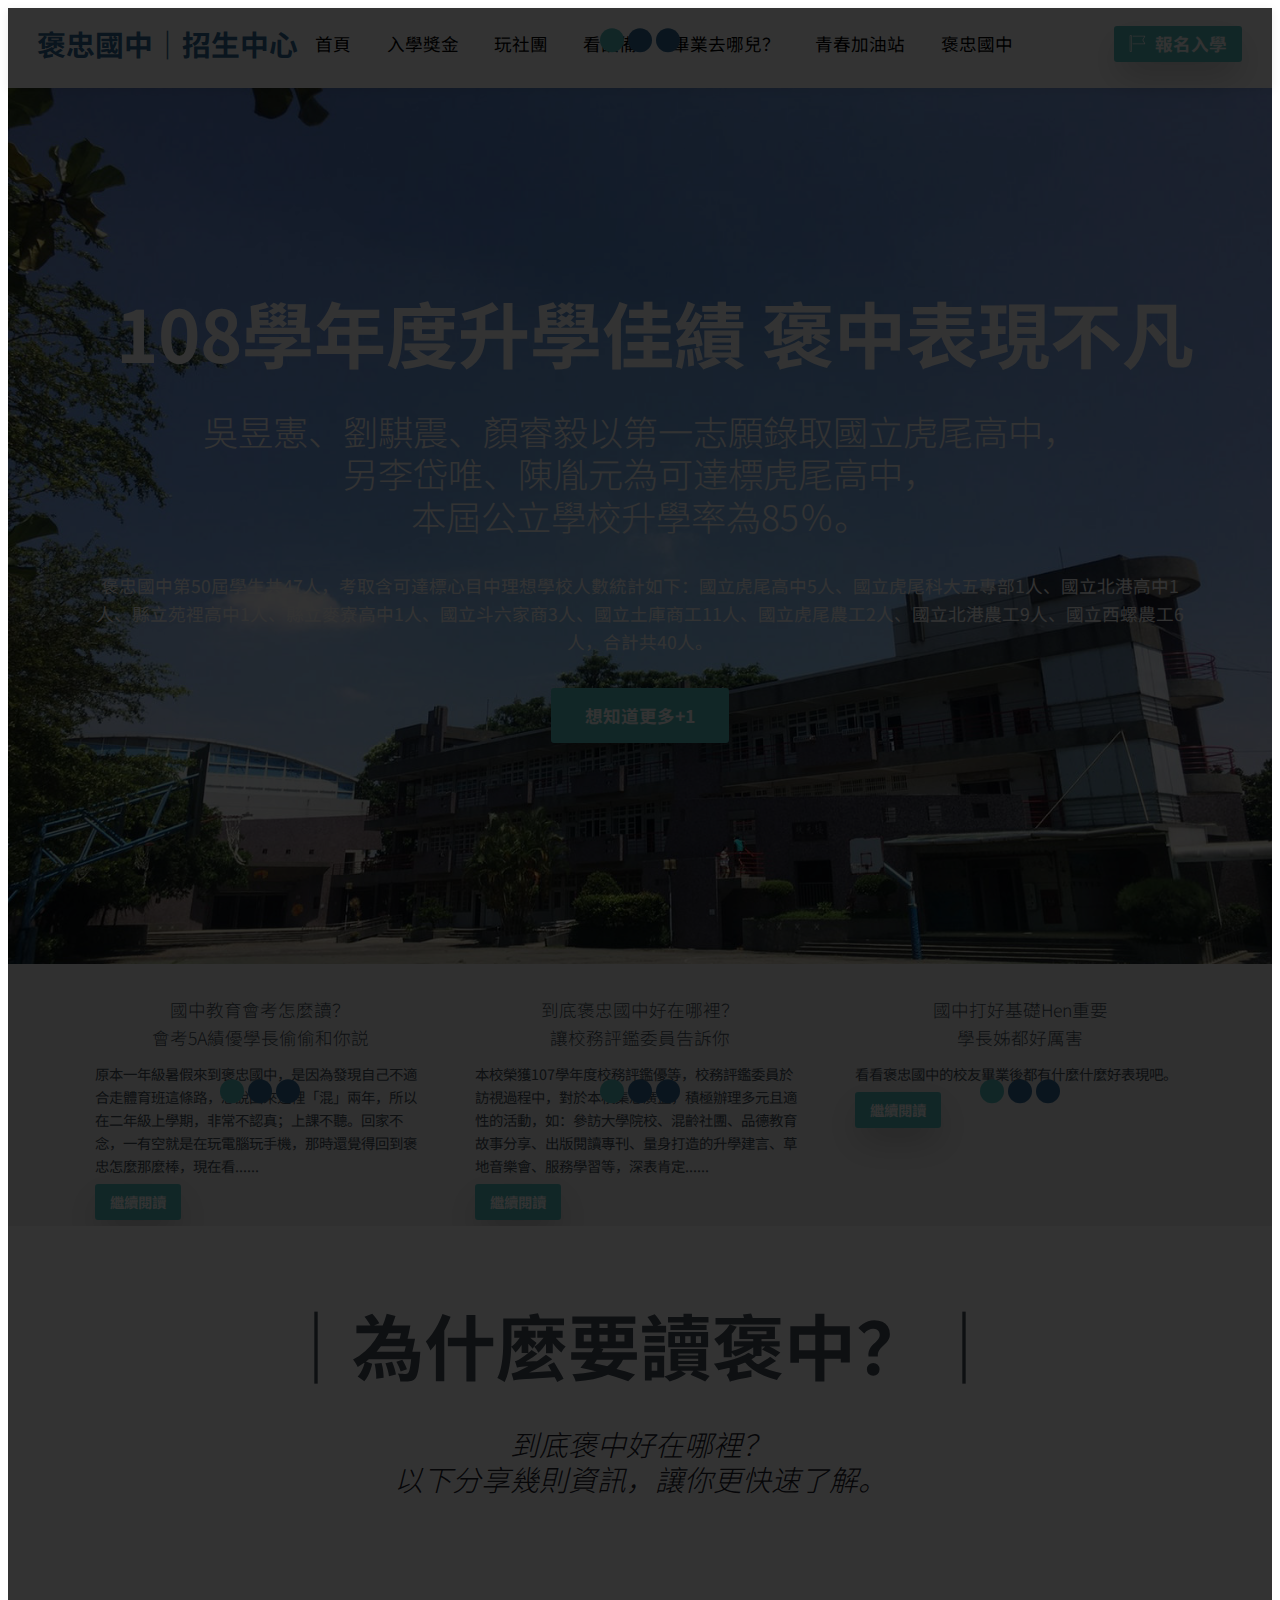
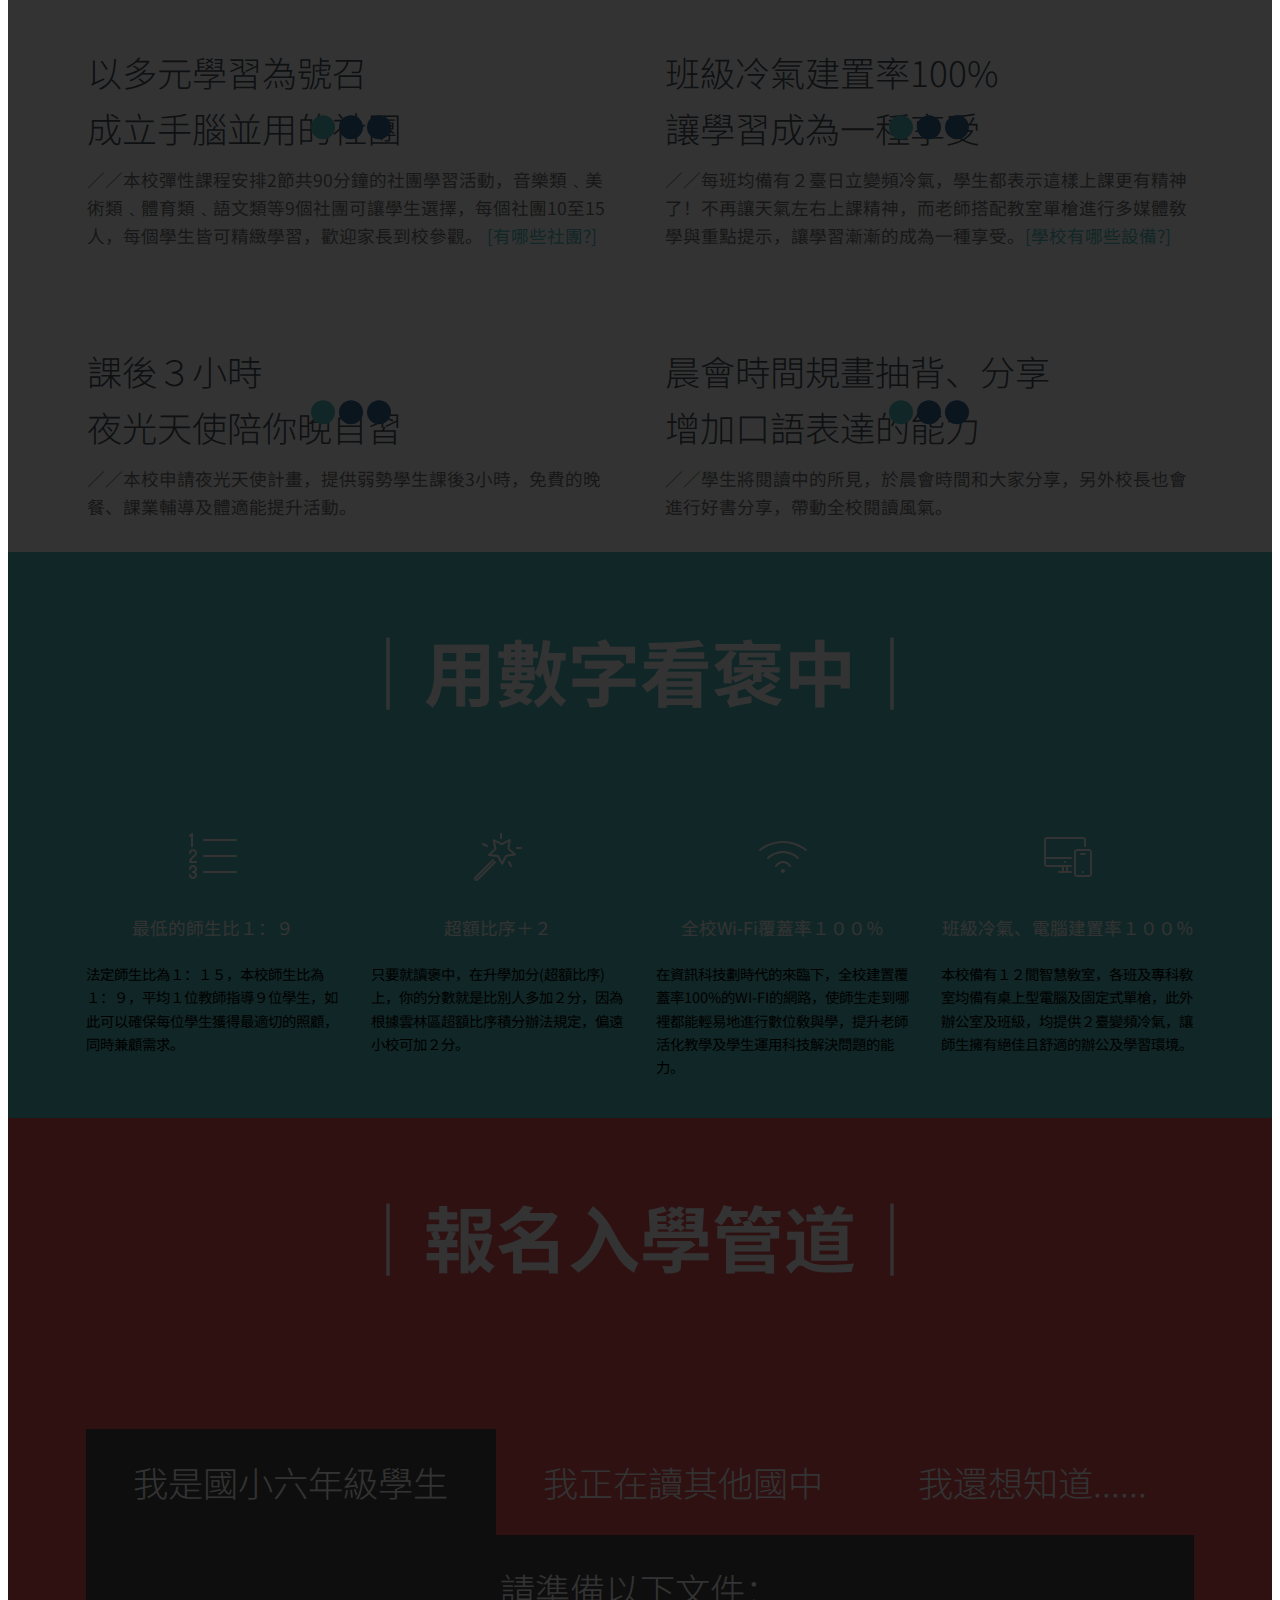
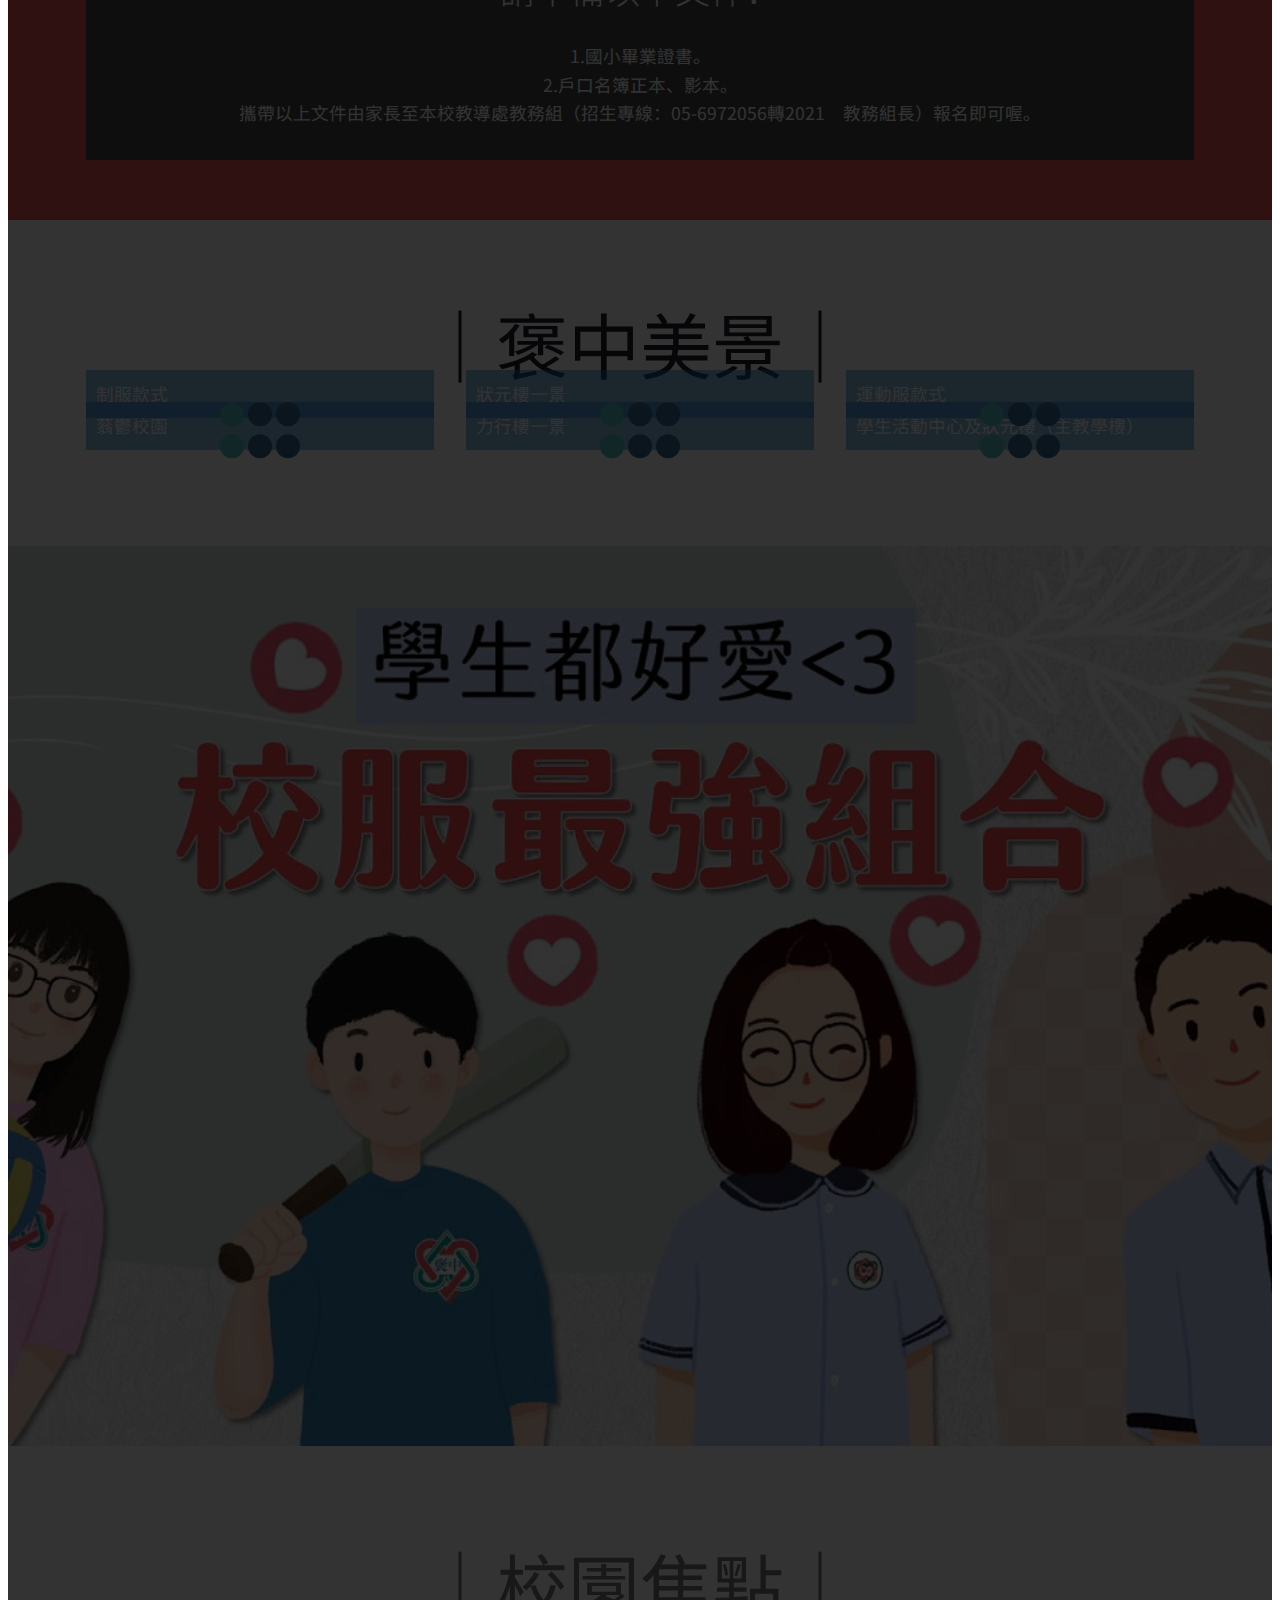
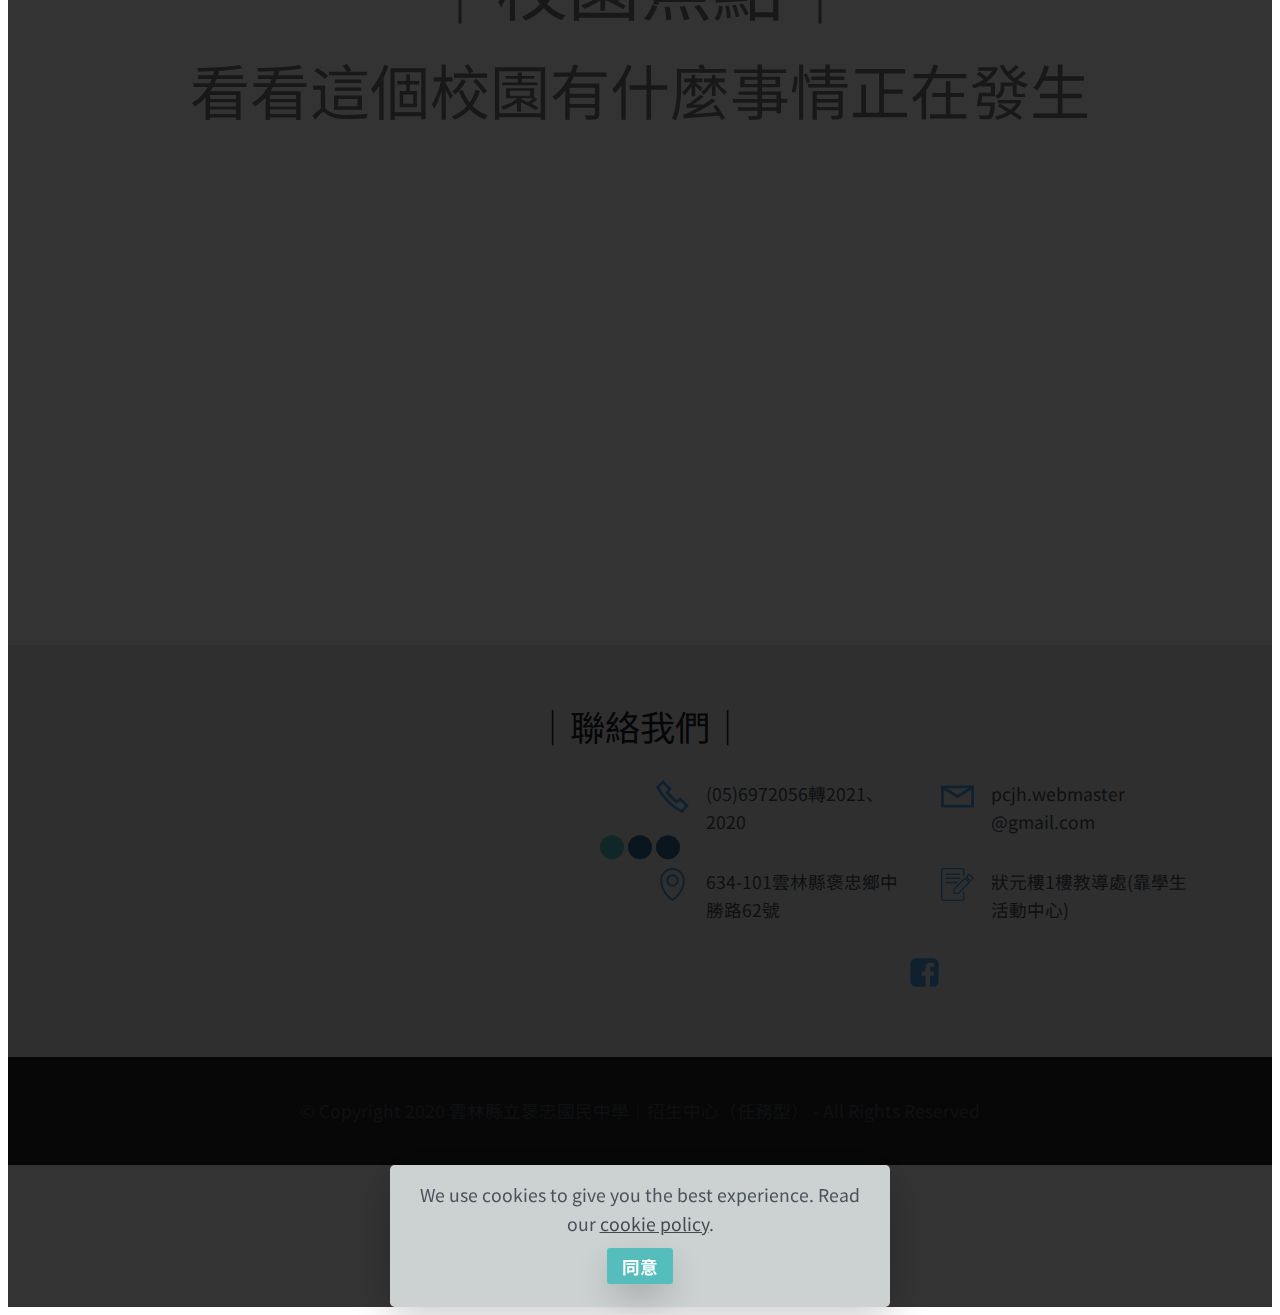
==== commit 9f1e1bb5: "create github pages" ====
--- a/index.html
+++ b/index.html
@@ -1,10 +1,10 @@
 <!DOCTYPE html>
 <html amp >
 <head>
-  <!-- Site made with Mobirise Website Builder v4.12.4, https://mobirise.com -->
+  
   <meta charset="UTF-8">
   <meta http-equiv="X-UA-Compatible" content="IE=edge">
-  <meta name="generator" content="Mobirise v4.12.4, mobirise.com">
+  
   <meta name="viewport" content="width=device-width, initial-scale=1, minimum-scale=1">
   <link rel="shortcut icon" href="assets/images/school-128x128.png" type="image/x-icon">
   <meta name="description" content="">
@@ -18,20 +18,20 @@
 <link href="https://fonts.googleapis.com/css?family=Noto+Sans+SC:100,300,400,500,700,900&display=swap" rel="stylesheet">
  
  <style amp-custom> 
-.gdpr-block{padding: 10px;font-size: 14px;display: block;width: 100%;text-align: center;}.gdpr-block.covert {display: none;}.textGDPR{position: relative;}.gdpr-block label span.textGDPR input[name='gdpr']{ width: 15px;height: 15px;margin: 0;position: absolute;top: 2px;left: -20px;}.gdpr-block label{color: #a7a7a7;vertical-align: middle;user-select: none;margin-bottom: 0;}div,span,h1,h2,h3,h4,h5,h6,p,blockquote,a,ol,ul,li,figcaption,textarea,input{font: inherit;}*{-webkit-box-sizing: border-box;box-sizing: border-box;outline: none;}*:focus{outline: none;}body{position: relative;font-style: normal;line-height: 1;color: #3f485d;}section{background-color: #eeeeee;background-position: 50% 50%;background-repeat: no-repeat;background-size: cover;overflow: hidden;padding: 30px 0;}h1,h2,h3,h4,h5,h6{margin: 0;padding: 0;}p,li,blockquote{letter-spacing: 0.5px;line-height: 1.7;}ul,ol,blockquote,p{margin-bottom: 0;margin-top: 0;}a{cursor: pointer;}a,a:hover{text-decoration: none;}a.mbr-iconfont:hover{text-decoration: none;}h1,h2,h3,h4,h5,h6,.display-1,.display-2,.display-4,.display-5,.display-7{word-break: break-word;word-wrap: break-word;}b,strong{font-weight: bold;}blockquote{padding: 10px 0 10px 20px;position: relative;border-left: 3px solid;}input:-webkit-autofill,input:-webkit-autofill:hover,input:-webkit-autofill:focus,input:-webkit-autofill:active{-webkit-transition-delay: 9999s;transition-delay: 9999s;-webkit-transition-property: background-color,color;-o-transition-property: background-color,color;transition-property: background-color,color;}html,body{height: auto;min-height: 100vh;}.mbr-section-title{margin: 0;padding: 0;font-style: normal;line-height: 1.2;width: 100%;}.mbr-section-subtitle{line-height: 1.3;width: 100%;}.mbr-text{font-style: normal;line-height: 1.6;width: 100%;}.mbr-white{color: #ffffff;}.mbr-black{color: #000000;}.align-left{text-align: left;}.align-left .list-item{justify-content: flex-start;}.align-center{text-align: center;}.align-center .list-item{justify-content: center;}.align-right{text-align: right;}.align-right .list-item{justify-content: flex-end;}@media (max-width: 767px){.align-left,.align-center,.align-right{text-align: center;}.align-left .list-item,.align-center .list-item,.align-right .list-item{justify-content: center;}}.mbr-light{font-weight: 300;}.mbr-regular{font-weight: 400;}.mbr-semibold{font-weight: 500;}.mbr-bold{font-weight: 700;}.icons-list a{margin: 0 1rem 0 0;}.icons-list a:last-child{margin: 0;}.mbr-figure{align-self: center;}.hidden{visibility: hidden;}.super-hide{display: none;}.inactive{-webkit-user-select: none;-moz-user-select: none;-ms-user-select: none;user-select: none;pointer-events: none;-webkit-user-drag: none;user-drag: none;}.mbr-overlay{position: absolute;bottom: 0;left: 0;right: 0;top: 0;z-index: 0;}.map-placeholder{display: none;}.google-map,.google-map iframe{position: relative;width: 100%;height: 400px;}amp-img{width: 100%;}amp-img img{max-height: 100%;max-width: 100%;}img.mbr-temp{width: 100%;}.rounded{border-radius: 50%;}.is-builder .nodisplay + img[async],.is-builder .nodisplay + img[decoding="async"],.is-builder amp-img > a + img[async],.is-builder amp-img > a + img[decoding="async"]{display: none;}html:not(.is-builder) amp-img > a{position: absolute;top: 0;bottom: 0;left: 0;right: 0;z-index: 1;}.is-builder .temp-amp-sizer{position: absolute;}.is-builder amp-youtube .temp-amp-sizer,.is-builder amp-vimeo .temp-amp-sizer{position: static;}.mobirise-spinner{position: absolute;top: 50%;left: 40%;margin-left: 10%;-webkit-transform: translate3d(-50%,-50%,0);z-index: 4;}.mobirise-spinner em{width: 24px;height: 24px;background: #3ac;border-radius: 100%;display: inline-block;-webkit-animation: slide 1s infinite;}.mobirise-spinner em:nth-child(1){-webkit-animation-delay: 0.1s;}.mobirise-spinner em:nth-child(2){-webkit-animation-delay: 0.2s;}.mobirise-spinner em:nth-child(3){-webkit-animation-delay: 0.3s;}@-moz-keyframes slide{0%{-webkit-transform: scale(1);}50%{opacity: 0.3;-webkit-transform: scale(2);}100%{-webkit-transform: scale(1);}}@-webkit-keyframes slide{0%{-webkit-transform: scale(1);}50%{opacity: 0.3;-webkit-transform: scale(2);}100%{-webkit-transform: scale(1);}}@-o-keyframes slide{0%{-webkit-transform: scale(1);}50%{opacity: 0.3;-webkit-transform: scale(2);}100%{-webkit-transform: scale(1);}}@keyframes slide{0%{-webkit-transform: scale(1);}50%{opacity: 0.3;-webkit-transform: scale(2);}100%{-webkit-transform: scale(1);}}.mobirise-loader .amp-active > div{display: none;}.iconfont-wrapper{display: inline-block;}.mbr-flex{display: flex;}.flex-wrap{flex-wrap: wrap;}.mbr-jc-s{justify-content: flex-start;}.mbr-jc-c{justify-content: center;}.mbr-jc-e{justify-content: flex-end;}.mbr-row-reverse{flex-direction: row-reverse;}.mbr-column{flex-direction: column;}amp-img,img{height: 100%;width: 100%;}.hidden-slide{display: none;}.visible-slide{display: flex;}section,.container,.container-fluid{position: relative;word-wrap: break-word;}.mbr-fullscreen .mbr-overlay{min-height: 100vh;}.mbr-fullscreen{display: flex;align-items: center;height: 100vh;min-height: 100vh;padding: 3rem 0;}.container{padding: 0 1rem;width: 100%;margin-right: auto;margin-left: auto;}@media (max-width: 767px){.container{max-width: 540px;}} @media (min-width: 768px){.container{max-width: 720px;}} @media (min-width: 992px){.container{max-width: 960px;}} @media (min-width: 1200px){.container{max-width: 1140px;}}.container-fluid{width: 100%;padding: 0 1rem;}.btn{position: relative;font-weight: 400;margin: 0.4rem 0.5rem;border: 2px solid;font-style: normal;white-space: normal;transition: all 0.3s ease-in-out,box-shadow 2s ease-in-out,-webkit-box-shadow 2s ease-in-out;display: inline-flex;align-items: center;justify-content: center;word-break: break-word;line-height: 1;letter-spacing: 2px;}.btn-form{padding: 1rem 2rem;}.btn-form:hover{cursor: pointer;}.btn{padding: 1rem 2rem;border-radius: 0px;}.btn-sm{padding: 0.6rem 0.8rem;border-radius: 0px;}.btn-md{padding: 1rem 2rem;border-radius: 0px;}.btn-lg{padding: 1.2rem 3.2rem;border-radius: 0px;}form .btn,form .mbr-section-btn{margin: 0;}.note-popover .btn:after{display: none;}.mbr-section-btn{margin: 0 -0.25rem;font-size: 0;}nav .mbr-section-btn{margin-left: 0rem;margin-right: 0rem;}.btn .mbr-iconfont,.btn.btn-md .mbr-iconfont{cursor: pointer;margin: 0 0.8rem 0 0;}.btn-sm .mbr-iconfont{margin: 0 0.5rem 0 0;}[type="submit"]{-webkit-appearance: none;}section.menu{min-height: 70px;overflow: visible;padding: 0;}.menu-container{display: flex;-webkit-box-pack: justify;-ms-flex-pack: justify;justify-content: space-between;align-items: center;min-height: 70px;}@media (max-width: 991px){.menu-container{max-width: 100%;padding: 0.5rem 1rem;}} @media (max-width: 767px){.menu-container{padding: 0.5rem 1rem;}}.navbar{z-index: 100;width: 100%;position: absolute;}.navbar-fixed-top{position: fixed;top: 0;}.navbar-brand{display: flex;align-items: center;word-break: break-word;z-index: 1;}.navbar-logo{margin: 0 0.8rem 0 0;}@media (max-width: 767px){.navbar-logo amp-img{max-height: 35px;max-width: 35px;}}.navbar-caption-wrap{display: flex;}.navbar .navbar-collapse{display: flex;-ms-flex-preferred-size: auto;flex-basis: auto;align-items: center;justify-content: flex-end;}@media (max-width: 991px){.navbar .navbar-collapse{display: none;position: absolute;top: 0;right: 0;height: 100vh;overflow-y: auto;padding: 70px 2rem 1rem;z-index: 1;}}@media (max-width: 991px){.navbar.opened .navbar-collapse.show,.navbar.opened .navbar-collapse.collapsing{display: block;}.is-builder .navbar-collapse{position: fixed;}}.navbar-nav{list-style-type: none;display: flex;flex-wrap: wrap;padding-left: 0;min-width: 10rem;}@media (max-width: 991px){.navbar-nav{flex-direction: column;}} .navbar-nav .mbr-iconfont{margin: 0 0.2rem 0 0;}.nav-item{word-break: break-all;}.nav-link{display: flex;align-items: center;justify-content: center;}.nav-link,.navbar-caption{transition: all 0.2s;letter-spacing: 1px;}.nav-dropdown .dropdown-menu{min-width: 10rem;position: absolute;left: 0;padding: 1.25rem 0;}.nav-dropdown .dropdown-menu .dropdown-item{line-height: 2;display: flex;justify-content: center;align-items: center;padding: 0.25rem 1.5rem;white-space: nowrap;}.nav-dropdown .dropdown-menu .dropdown{position: relative;}.dropdown-menu .dropdown:hover > .dropdown-menu{opacity: 1;pointer-events: all;}.nav-dropdown .dropdown-submenu{top: 0;left: 100%;margin: 0;}.nav-item.dropdown{position: relative;}.nav-item.dropdown .dropdown-menu{opacity: 0;pointer-events: none;}.nav-item.dropdown:hover > .dropdown-menu{opacity: 1;pointer-events: all;}.link.dropdown-toggle:after{content: "";margin-left: 0.25rem;border-top: 0.35em solid;border-right: 0.35em solid transparent;border-left: 0.35em solid transparent;border-bottom: 0;}.navbar .dropdown.open > .dropdown-menu{display: block;}@media (max-width: 991px){.is-builder .nav-dropdown .dropdown-menu{position: relative;}.nav-dropdown .dropdown-submenu{left: 0;}.nav-dropdown .dropdown-menu .dropdown-item{padding: 0.25rem 1.5rem;margin: 0;justify-content: center;}.nav-dropdown .dropdown-menu .dropdown-item:after{right: auto;}.navbar.opened .dropdown-menu{top: 0;}.dropdown-toggle[data-toggle="dropdown-submenu"]:after{content: "";margin-left: 0.25rem;border-top: 0.35em solid;border-right: 0.35em solid transparent;border-left: 0.35em solid transparent;border-bottom: 0;top: 55%;}}.navbar-buttons{display: flex;flex-wrap: wrap;align-items: center;justify-content: center;}@media (max-width: 991px){.navbar-buttons{flex-direction: column;}}.menu-social-list{display: flex;align-items: center;justify-content: center;flex-wrap: wrap;}.menu-social-list a{margin: 0 0.5rem;}.menu-social-list a span{font-size: 1.5rem;}button.navbar-toggler{position: absolute;right: 20px;top: 25px;width: 31px;height: 20px;cursor: pointer;transition: all .2s;-ms-flex-item-align: center;-ms-grid-row-align: center;align-self: center;}.hamburger span{position: absolute;right: 0;width: 30px;height: 2px;border-right: 5px;}.hamburger span:nth-child(1){top: 0;transition: all .2s;}.hamburger span:nth-child(2){top: 8px;transition: all .15s;}.hamburger span:nth-child(3){top: 8px;transition: all .15s;}.hamburger span:nth-child(4){top: 16px;transition: all .2s;}nav.opened .navbar-toggler:not(.hide) .hamburger span:nth-child(4),nav.opened .navbar-toggler:not(.hide) .hamburger span:nth-child(1){top: 8px;width: 0;opacity: 0;right: 50%;transition: all .2s;}nav.opened .navbar-toggler:not(.hide) .hamburger span:nth-child(2){transform: rotate(-45deg);transition: all .25s;}nav.opened .navbar-toggler:not(.hide) .hamburger span:nth-child(3){transform: rotate(45deg);transition: all .25s;}.ampstart-btn.hamburger{position: absolute;top: 25px;right: 20px;margin-left: auto;height: 20px;width: 30px;background: none;border: none;cursor: pointer;z-index: 1000;}@media (min-width: 992px){.ampstart-btn,amp-sidebar{display: none;}.dropdown-menu .dropdown-toggle:after{content: "";border-bottom: 0.35em solid transparent;border-left: 0.35em solid;border-right: 0;border-top: 0.35em solid transparent;margin-left: 0.3rem;margin-top: -0.3077em;position: absolute;right: 1.1538em;top: 50%;}}.close-sidebar{width: 30px;height: 30px;position: relative;cursor: pointer;background-color: transparent;border: none;}.close-sidebar span{position: absolute;left: 0;width: 30px;height: 2px;border-right: 5px;top: 14px;}.close-sidebar span:nth-child(1){transform: rotate(-45deg);}.close-sidebar span:nth-child(2){transform: rotate(45deg);}.builder-sidebar{position: relative;height: 100vh;overflow-y: auto;min-width: 10rem;z-index: 1030;padding: 1rem 2rem;max-width: 20rem;}.builder-sidebar .dropdown:hover > .dropdown-menu{position: relative;text-align: center;}section.sidebar-open:before{content: '';position: fixed;top: 0;bottom: 0;right: 0;left: 0;background-color: rgba(0,0,0,0.2);z-index: 1040;}.is-builder section.horizontal-menu .ampstart-btn{display: none;}.is-builder section.horizontal-menu .dropdown-menu{z-index: auto;opacity: 1;pointer-events: auto;}.is-builder .menu{overflow: visible;}#sidebar{background-color: transparent;}.card-title{margin: 0;}.card{position: relative;background-color: transparent;border: none;border-radius: 0;width: 100%;padding: 0 1rem;}@media (max-width: 767px){.card:not(.last-child){padding-bottom: 30px;}} .card .card-img{width: auto;border-radius: 0;}.card .card-wrapper{height: 100%;}@media (max-width: 767px){.card .card-wrapper{flex-direction: column;}} .card img{height: 100%;-o-object-fit: cover;object-fit: cover;-o-object-position: center;object-position: center;}.card-inner,.items-list{display: flex;flex-direction: column;}.items-list{list-style-type: none;padding: 0;}.items-list .list-item{padding: 1rem 2rem;}.card-head{padding: 1.5rem 2rem;}.card-price-wrap{padding: 1rem 2rem;}.card-button{padding: 1rem;margin: 0;}.timeline-wrap{position: relative;}.timeline-wrap .iconBackground{position: absolute;left: 50%;width: 20px;height: 20px;line-height: 30px;text-align: center;border-radius: 50%;font-size: 30px;display: inline-block;background-color: #000000;top: 20px;margin: 0 0 0 -10px;}@media (max-width: 767px){.timeline-wrap .iconBackground{left: 0;}}.separline{position: relative;}@media (max-width: 767px){.separline:not(.last-child){padding-bottom: 2rem;}} .separline:before{position: absolute;content: "";width: 2px;background-color: #000000;left: calc(50% - 1px);height: calc(100% - 20px);top: 40px;}@media (max-width: 767px){.separline:before{left: 0;}}.gallery-img-wrap{position: relative;height: 100%;}.gallery-img-wrap:hover{cursor: pointer;}.gallery-img-wrap:hover .icon-wrap,.gallery-img-wrap:hover .caption-on-hover{opacity: 1;}.gallery-img-wrap:hover:after{opacity: .5;}.gallery-img-wrap amp-img{height: 100%;}.gallery-img-wrap:after{content: "";position: absolute;top: 0;bottom: 0;left: 0;right: 0;background: #000;opacity: 0;transition: opacity 0.2s;pointer-events: none;}.gallery-img-wrap .icon-wrap,.gallery-img-wrap .img-caption{z-index: 3;pointer-events: none;position: absolute;}.gallery-img-wrap .icon-wrap,.gallery-img-wrap .caption-on-hover{opacity: 0;transition: opacity 0.2s;}.gallery-img-wrap .icon-wrap{left: 50%;top: 50%;transform: translate(-50%,-50%);background-color: #fff;padding: .5rem;border-radius: 50%;}.gallery-img-wrap .amp-iconfont{color: #000;font-size: 1rem;width: 1rem;display: block;}.gallery-img-wrap .img-caption{left: 0;right: 0;}.gallery-img-wrap .img-caption.caption-top{top: 0;}.gallery-img-wrap .img-caption.caption-bottom{bottom: 0;}.gallery-img-wrap .img-caption:not(.caption-on-hover):after{content: "";position: absolute;top: 0;left: 0;right: 0;height: 100%;transition: opacity 0.2s;z-index: -1;pointer-events: none;}@media (max-width: 767px){.gallery-img-wrap:after,.gallery-img-wrap:hover:after,.gallery-img-wrap .icon-wrap{display: none;}.gallery-img-wrap .caption-on-hover{opacity: 1;}}.is-builder .gallery-img-wrap .icon-wrap,.is-builder .gallery-img-wrap .img-caption > *{pointer-events: all;}.amp-carousel-button,.dots-wrapper .dots span{transition: all 0.4s;cursor: pointer;outline: none;}.amp-carousel-button{width: 50px;height: 50px;border-radius: 50%;}.dots-wrapper .dots{display: inline-block;margin: 4px 8px;}.dots-wrapper .dots span{display: block;border-radius: 12px;height: 24px;width: 24px;background-color: #ffffff;border: 10px solid #cccccc;opacity: 0.5;}.dots-wrapper .dots span.current{width: 40px;}.dots-wrapper .dots span:hover,.dots-wrapper .dots span.current{opacity: 1;}.amp-carousel-button-next:after{right: 1rem;}.amp-carousel-button-prev:after{left: 1rem;}button.btn-img{cursor: pointer;}.is-builder .preview button.btn-img{opacity: 0.5;position: relative;pointer-events: none;}amp-image-lightbox,.lightbox{background: rgba(0,0,0,0.8);display: flex;flex-wrap: wrap;align-items: center;justify-content: center;width: 100%;height: 100%;overflow: auto;}amp-image-lightbox a.control,.lightbox a.control{position: absolute;cursor: default;top: 0;right: 0;}amp-image-lightbox .close,.lightbox .close{background: none;border: none;position: absolute;top: 16px;right: 16px;height: 32px;width: 32px;cursor: pointer;z-index: 1000;}amp-image-lightbox .close:before,amp-image-lightbox .close:after,.lightbox .close:before,.lightbox .close:after{position: absolute;top: 0;right: 16px;content: ' ';height: 32px;width: 2px;background-color: #fff;}amp-image-lightbox .close:before,.lightbox .close:before{transform: rotate(45deg);}amp-image-lightbox .close:after,.lightbox .close:after{transform: rotate(-45deg);}amp-image-lightbox .video-block,.lightbox .video-block{width: 100%;}div[submit-success] > *,div[submit-error] > *{padding: 15px;margin-bottom: 1rem;}.form-block{z-index: 1;background-color: transparent;padding: 30px;position: relative;overflow: hidden;}.form-block .mbr-overlay{z-index: -1;}@media (max-width: 991px){.form-block{padding: 15px;}}form input,form textarea,form select{padding: 15px 0.5rem;line-height: 1.45;width: 100%;background: #ffffff;border-width: 1px;border-style: solid;border-color: #767676;border-radius: 0;color: #000000;}form input[type="checkbox"],form input[type="radio"]{border: none;background: none;width: auto;}form .field{padding-bottom: 0.5rem;padding-top: 0.5rem;}form textarea.field-input{height: 200px;}form .fieldset{display: flex;justify-content: center;flex-wrap: wrap;align-items: center;}textarea[type="hidden"]{display: none;}.form-check{margin-bottom: 0;}.form-check-label{padding-left: 0;}.form-check-input{position: relative;margin: 4px;}.form-check-inline{display: inline-flex;align-items: center;padding-left: 0;margin-right: .75rem;}.mbr-row,.mbr-form-row{display: -webkit-box;display: -ms-flexbox;display: flex;-ms-flex-wrap: wrap;flex-wrap: wrap;margin-left: -1rem;margin-right: -1rem;}.mbr-form-row{margin-left: -0.5rem;margin-right: -0.5rem;}.mbr-form-row > [class*="mbr-col"]{padding-left: 0.5rem;padding-right: 0.5rem;}@media (max-width: 767px){.mbr-col,.mbr-col-auto{padding-right: 1rem;padding-left: 1rem;}.mbr-col-sm-12{-ms-flex: 0 0 100%;-webkit-box-flex: 0;flex: 0 0 100%;max-width: 100%;padding-right: 1rem;padding-left: 1rem;}}@media (min-width: 768px){.mbr-col,.mbr-col-auto{padding-right: 1rem;padding-left: 1rem;}.mbr-col-md-2{-ms-flex: 0 0 16.6666666667%;-webkit-box-flex: 0;flex: 0 0 16.6666666667%;max-width: 16.6666666667%;padding-right: 1rem;padding-left: 1rem;}.mbr-col-md-3{-ms-flex: 0 0 25%;-webkit-box-flex: 0;flex: 0 0 25%;max-width: 25%;padding-right: 1rem;padding-left: 1rem;}.mbr-col-md-4{-ms-flex: 0 0 33.3333333333%;-webkit-box-flex: 0;flex: 0 0 33.3333333333%;max-width: 33.3333333333%;padding-right: 1rem;padding-left: 1rem;}.mbr-col-md-5{-ms-flex: 0 0 41.6666666667%;-webkit-box-flex: 0;flex: 0 0 41.6666666667%;max-width: 41.6666666667%;padding-right: 1rem;padding-left: 1rem;}.mbr-col-md-6{-ms-flex: 0 0 50%;-webkit-box-flex: 0;flex: 0 0 50%;max-width: 50%;padding-right: 1rem;padding-left: 1rem;}.mbr-col-md-7{-ms-flex: 0 0 58.3333333333%;-webkit-box-flex: 0;flex: 0 0 58.3333333333%;max-width: 58.3333333333%;padding-right: 1rem;padding-left: 1rem;}.mbr-col-md-8{-ms-flex: 0 0 66.6666666667%;-webkit-box-flex: 0;flex: 0 0 66.6666666667%;max-width: 66.6666666667%;padding-right: 1rem;padding-left: 1rem;}.mbr-col-md-10{-ms-flex: 0 0 83.3333333333%;-webkit-box-flex: 0;flex: 0 0 83.3333333333%;max-width: 83.3333333333%;padding-right: 1rem;padding-left: 1rem;}.mbr-col-md-12{-ms-flex: 0 0 100%;-webkit-box-flex: 0;flex: 0 0 100%;max-width: 100%;padding-right: 1rem;padding-left: 1rem;}}.mbr-col{-ms-flex: 1 1 auto;-webkit-box-flex: 1;flex: 1 1 auto;max-width: 100%;}.mbr-col-auto{-ms-flex: 0 0 auto;flex: 0 0 auto;width: auto;}@media (min-width: 992px){.mbr-col,.mbr-col-auto{padding-right: 1rem;padding-left: 1rem;}.mbr-col-lg-2{-ms-flex: 0 0 16.6666666667%;-webkit-box-flex: 0;flex: 0 0 16.6666666667%;max-width: 16.6666666667%;padding-right: 1rem;padding-left: 1rem;}.mbr-col-lg-3{-ms-flex: 0 0 25%;-webkit-box-flex: 0;flex: 0 0 25%;max-width: 25%;padding-right: 1rem;padding-left: 1rem;}.mbr-col-lg-4{-ms-flex: 0 0 33.3333333333%;-webkit-box-flex: 0;flex: 0 0 33.3333333333%;max-width: 33.3333333333%;padding-right: 1rem;padding-left: 1rem;}.mbr-col-lg-5{-ms-flex: 0 0 41.6666666667%;-webkit-box-flex: 0;flex: 0 0 41.6666666667%;max-width: 41.6666666667%;padding-right: 1rem;padding-left: 1rem;}.mbr-col-lg-6{-ms-flex: 0 0 50%;-webkit-box-flex: 0;flex: 0 0 50%;max-width: 50%;padding-right: 1rem;padding-left: 1rem;}.mbr-col-lg-7{-ms-flex: 0 0 58.3333333333%;-webkit-box-flex: 0;flex: 0 0 58.3333333333%;max-width: 58.3333333333%;padding-right: 1rem;padding-left: 1rem;}.mbr-col-lg-8{-ms-flex: 0 0 66.6666666667%;-webkit-box-flex: 0;flex: 0 0 66.6666666667%;max-width: 66.6666666667%;padding-right: 1rem;padding-left: 1rem;}.mbr-col-lg-9{-ms-flex: 0 0 75%;-webkit-box-flex: 0;flex: 0 0 75%;max-width: 75%;padding-right: 1rem;padding-left: 1rem;}.mbr-col-lg-10{-ms-flex: 0 0 83.3333333333%;-webkit-box-flex: 0;flex: 0 0 83.3333333333%;max-width: 83.3333333333%;padding-right: 1rem;padding-left: 1rem;}.mbr-col-lg-12{-ms-flex: 0 0 100%;-webkit-box-flex: 0;flex: 0 0 100%;max-width: 100%;padding-right: 1rem;padding-left: 1rem;}}@media (min-width: 992px){.lg-pb{padding-bottom: 3rem;}}@media (max-width: 991px){.md-pb{padding-bottom: 3rem;}}.mbr-pt-1,.mbr-py-1{padding-top: 10px;}.mbr-pb-1,.mbr-py-1{padding-bottom: 10px;}.mbr-px-1{padding-left: 10px;padding-right: 10px;}.mbr-p-1{padding: 10px;}.mbr-pt-2,.mbr-py-2{padding-top: 1rem;}.mbr-pb-2,.mbr-py-2{padding-bottom: 1rem;}.mbr-px-2{padding-left: 1rem;padding-right: 1rem;}.mbr-p-2{padding: 1rem;}.mbr-pt-3,.mbr-py-3{padding-top: 25px;}.mbr-pb-3,.mbr-py-3{padding-bottom: 25px;}.mbr-px-3{padding-left: 25px;padding-right: 25px;}.mbr-p-3{padding: 25px;}.mbr-pt-4,.mbr-py-4{padding-top: 2rem;}.mbr-pb-4,.mbr-py-4{padding-bottom: 2rem;}.mbr-px-4{padding-left: 2rem;padding-right: 2rem;}.mbr-p-4{padding: 2rem;}.mbr-pt-5,.mbr-py-5{padding-top: 3rem;}.mbr-pb-5,.mbr-py-5{padding-bottom: 3rem;}.mbr-px-5{padding-left: 3rem;padding-right: 3rem;}.mbr-p-5{padding: 3rem;}@media (max-width: 991px){.mbr-py-4,.mbr-py-5{padding-top: 1rem;padding-bottom: 1rem;}.mbr-px-4,.mbr-px-5{padding-left: 1rem;padding-right: 1rem;}.mbr-p-3,.mbr-p-4,.mbr-p-5{padding: 1rem;}}.mbr-ml-auto{margin-left: auto;}.mbr-mr-auto{margin-right: auto;}.mbr-m-auto{margin: auto;}#scrollToTopMarker{position: absolute;width: 0px;height: 0px;top: 300px;}#scrollToTopButton{position: fixed;bottom: 25px;right: 25px;opacity: .4;z-index: 5000;font-size: 32px;height: 60px;width: 60px;border: none;border-radius: 3px;cursor: pointer;}#scrollToTopButton:focus{outline: none;}#scrollToTopButton a:before{content: '';position: absolute;height: 40%;top: 36%;width: 2px;left: calc(50% - 1px);}#scrollToTopButton a:after{content: '';position: absolute;border-top: 2px solid;border-right: 2px solid;width: 40%;height: 40%;left: calc(30% - 1px);bottom: 30%;transform: rotate(-45deg);}.is-builder #scrollToTopButton a:after{left: 30%;}a{font-style: normal;font-weight: 400;}@media (max-width: 767px){.mbr-section-btn,.mbr-section-title{text-align: center;}}
-body{font-family: Roboto;}blockquote{border-color: #55bebd;}div[submit-success] > *{background: #336a95;color: #ffffff;}div[submit-error] > *{background: #a0a0a0;color: #ffffff;}.display-1{font-family: 'Noto Sans SC',sans-serif;font-size: 4.5rem;}.display-2{font-family: 'Noto Sans SC',sans-serif;font-size: 2.2rem;}.display-4{font-family: 'Noto Sans SC',sans-serif;font-size: 0.9rem;}.display-5{font-family: 'Noto Sans SC',sans-serif;font-size: 1.8rem;}.display-7{font-family: 'Noto Sans SC',sans-serif;font-size: 1.1rem;}.display-1 .mbr-iconfont-btn{font-size: 4.5rem;width: 4.5rem;}.display-2 .mbr-iconfont-btn{font-size: 2.2rem;width: 2.2rem;}.display-4 .mbr-iconfont-btn{font-size: 0.9rem;width: 0.9rem;}.display-5 .mbr-iconfont-btn{font-size: 1.8rem;width: 1.8rem;}.display-7 .mbr-iconfont-btn{font-size: 1.1rem;width: 1.1rem;}@media (max-width: 768px){.display-1{font-size: 3.6rem;font-size: calc( 2.225rem + (4.5 - 2.225) * ((100vw - 20rem) / (48 - 20)));line-height: calc( 1.4 * (2.225rem + (4.5 - 2.225) * ((100vw - 20rem) / (48 - 20))));}.display-2{font-size: 1.76rem;font-size: calc( 1.42rem + (2.2 - 1.42) * ((100vw - 20rem) / (48 - 20)));line-height: calc( 1.4 * (1.42rem + (2.2 - 1.42) * ((100vw - 20rem) / (48 - 20))));}.display-4{font-size: 0.72rem;font-size: calc( 0.965rem + (0.9 - 0.965) * ((100vw - 20rem) / (48 - 20)));line-height: calc( 1.4 * (0.965rem + (0.9 - 0.965) * ((100vw - 20rem) / (48 - 20))));}.display-5{font-size: 1.44rem;font-size: calc( 1.28rem + (1.8 - 1.28) * ((100vw - 20rem) / (48 - 20)));line-height: calc( 1.4 * (1.28rem + (1.8 - 1.28) * ((100vw - 20rem) / (48 - 20))));}}.bg-primary{background-color: #55bebd;}.bg-success{background-color: #336a95;}.bg-info{background-color: #8282e7;}.bg-warning{background-color: #767676;}.bg-danger{background-color: #a0a0a0;}.btn-primary,.btn-primary:active,.btn-primary.active{background-color: #55bebd;border-color: #55bebd;color: #ffffff;}.btn-primary:hover,.btn-primary:focus,.btn-primary.focus{color: #ffffff;background-color: #37908f;border-color: #37908f;}.btn-primary.disabled,.btn-primary:disabled{color: #ffffff;background-color: #37908f;border-color: #37908f;}.btn-secondary,.btn-secondary:active,.btn-secondary.active{background-color: #336a95;border-color: #336a95;color: #ffffff;}.btn-secondary:hover,.btn-secondary:focus,.btn-secondary.focus{color: #ffffff;background-color: #1f415c;border-color: #1f415c;}.btn-secondary.disabled,.btn-secondary:disabled{color: #ffffff;background-color: #1f415c;border-color: #1f415c;}.btn-info,.btn-info:active,.btn-info.active{background-color: #8282e7;border-color: #8282e7;color: #ffffff;}.btn-info:hover,.btn-info:focus,.btn-info.focus{color: #ffffff;background-color: #4242db;border-color: #4242db;}.btn-info.disabled,.btn-info:disabled{color: #ffffff;background-color: #4242db;border-color: #4242db;}.btn-success,.btn-success:active,.btn-success.active{background-color: #336a95;border-color: #336a95;color: #ffffff;}.btn-success:hover,.btn-success:focus,.btn-success.focus{color: #ffffff;background-color: #1f415c;border-color: #1f415c;}.btn-success.disabled,.btn-success:disabled{color: #ffffff;background-color: #1f415c;border-color: #1f415c;}.btn-warning,.btn-warning:active,.btn-warning.active{background-color: #767676;border-color: #767676;color: #ffffff;}.btn-warning:hover,.btn-warning:focus,.btn-warning.focus{color: #ffffff;background-color: #505050;border-color: #505050;}.btn-warning.disabled,.btn-warning:disabled{color: #ffffff;background-color: #505050;border-color: #505050;}.btn-danger,.btn-danger:active,.btn-danger.active{background-color: #a0a0a0;border-color: #a0a0a0;color: #ffffff;}.btn-danger:hover,.btn-danger:focus,.btn-danger.focus{color: #ffffff;background-color: #7a7a7a;border-color: #7a7a7a;}.btn-danger.disabled,.btn-danger:disabled{color: #ffffff;background-color: #7a7a7a;border-color: #7a7a7a;}.btn-black,.btn-black:active,.btn-black.active{background-color: #333333;border-color: #333333;color: #ffffff;}.btn-black:hover,.btn-black:focus,.btn-black.focus{color: #ffffff;background-color: #0d0d0d;border-color: #0d0d0d;}.btn-black.disabled,.btn-black:disabled{color: #ffffff;background-color: #0d0d0d;border-color: #0d0d0d;}.btn-white,.btn-white:active,.btn-white.active{background-color: #ffffff;border-color: #ffffff;color: #808080;}.btn-white:hover,.btn-white:focus,.btn-white.focus{color: #808080;background-color: #d9d9d9;border-color: #d9d9d9;}.btn-white.disabled,.btn-white:disabled{color: #808080;background-color: #d9d9d9;border-color: #d9d9d9;}.btn-white,.btn-white:active,.btn-white.active{color: #333333;}.btn-white:hover,.btn-white:focus,.btn-white.focus{color: #333333;}.btn-white.disabled,.btn-white:disabled{color: #333333;}.btn-primary-outline,.btn-primary-outline:active,.btn-primary-outline.active{background: none;border-color: #307d7c;color: #307d7c;}.btn-primary-outline:hover,.btn-primary-outline:focus,.btn-primary-outline.focus{color: #ffffff;background-color: #55bebd;border-color: #55bebd;}.btn-primary-outline.disabled,.btn-primary-outline:disabled{color: #ffffff;background-color: #55bebd;border-color: #55bebd;}.btn-secondary-outline,.btn-secondary-outline:active,.btn-secondary-outline.active{background: none;border-color: #193449;color: #193449;}.btn-secondary-outline:hover,.btn-secondary-outline:focus,.btn-secondary-outline.focus{color: #ffffff;background-color: #336a95;border-color: #336a95;}.btn-secondary-outline.disabled,.btn-secondary-outline:disabled{color: #ffffff;background-color: #336a95;border-color: #336a95;}.btn-info-outline,.btn-info-outline:active,.btn-info-outline.active{background: none;border-color: #2c2cd7;color: #2c2cd7;}.btn-info-outline:hover,.btn-info-outline:focus,.btn-info-outline.focus{color: #ffffff;background-color: #8282e7;border-color: #8282e7;}.btn-info-outline.disabled,.btn-info-outline:disabled{color: #ffffff;background-color: #8282e7;border-color: #8282e7;}.btn-success-outline,.btn-success-outline:active,.btn-success-outline.active{background: none;border-color: #193449;color: #193449;}.btn-success-outline:hover,.btn-success-outline:focus,.btn-success-outline.focus{color: #ffffff;background-color: #336a95;border-color: #336a95;}.btn-success-outline.disabled,.btn-success-outline:disabled{color: #ffffff;background-color: #336a95;border-color: #336a95;}.btn-warning-outline,.btn-warning-outline:active,.btn-warning-outline.active{background: none;border-color: #434343;color: #434343;}.btn-warning-outline:hover,.btn-warning-outline:focus,.btn-warning-outline.focus{color: #ffffff;background-color: #767676;border-color: #767676;}.btn-warning-outline.disabled,.btn-warning-outline:disabled{color: #ffffff;background-color: #767676;border-color: #767676;}.btn-danger-outline,.btn-danger-outline:active,.btn-danger-outline.active{background: none;border-color: #6d6d6d;color: #6d6d6d;}.btn-danger-outline:hover,.btn-danger-outline:focus,.btn-danger-outline.focus{color: #ffffff;background-color: #a0a0a0;border-color: #a0a0a0;}.btn-danger-outline.disabled,.btn-danger-outline:disabled{color: #ffffff;background-color: #a0a0a0;border-color: #a0a0a0;}.btn-black-outline,.btn-black-outline:active,.btn-black-outline.active{background: none;border-color: #000000;color: #000000;}.btn-black-outline:hover,.btn-black-outline:focus,.btn-black-outline.focus{color: #ffffff;background-color: #333333;border-color: #333333;}.btn-black-outline.disabled,.btn-black-outline:disabled{color: #ffffff;background-color: #333333;border-color: #333333;}.btn-white-outline,.btn-white-outline:active,.btn-white-outline.active{background: none;border-color: #ffffff;color: #ffffff;}.btn-white-outline:hover,.btn-white-outline:focus,.btn-white-outline.focus{color: #333333;background-color: #ffffff;border-color: #ffffff;}.text-primary{color: #55bebd;}.text-secondary{color: #336a95;}.text-success{color: #336a95;}.text-info{color: #8282e7;}.text-warning{color: #767676;}.text-danger{color: #a0a0a0;}.text-white{color: #ffffff;}.text-black{color: #000000;}a.text-primary:hover,a.text-primary:focus{color: #307d7c;}a.text-secondary:hover,a.text-secondary:focus{color: #193449;}a.text-success:hover,a.text-success:focus{color: #193449;}a.text-info:hover,a.text-info:focus{color: #2c2cd7;}a.text-warning:hover,a.text-warning:focus{color: #434343;}a.text-danger:hover,a.text-danger:focus{color: #6d6d6d;}a.text-white:hover,a.text-white:focus{color: #b3b3b3;}a.text-black:hover,a.text-black:focus{color: #4d4d4d;}.alert-success{background-color: #336a95;}.alert-info{background-color: #8282e7;}.alert-warning{background-color: #767676;}.alert-danger{background-color: #a0a0a0;}a,a:hover{color: #55bebd;}.mbr-plan-header.bg-primary .mbr-plan-subtitle,.mbr-plan-header.bg-primary .mbr-plan-price-desc{color: #b1e1e1;}.mbr-plan-header.bg-success .mbr-plan-subtitle,.mbr-plan-header.bg-success .mbr-plan-price-desc{color: #77a9d0;}.mbr-plan-header.bg-info .mbr-plan-subtitle,.mbr-plan-header.bg-info .mbr-plan-price-desc{color: #ffffff;}.mbr-plan-header.bg-warning .mbr-plan-subtitle,.mbr-plan-header.bg-warning .mbr-plan-price-desc{color: #b6b6b6;}.mbr-plan-header.bg-danger .mbr-plan-subtitle,.mbr-plan-header.bg-danger .mbr-plan-price-desc{color: #e0e0e0;}.mobirise-spinner em:nth-child(1){background: #55bebd;}.mobirise-spinner em:nth-child(2){background: #336a95;}.mobirise-spinner em:nth-child(3){background: #336a95;}#scrollToTopMarker{display: none;}#scrollToTopButton{background-color: #4ea2e3;}#scrollToTopButton a:before{background: #ffffff;}#scrollToTopButton a:after{border-top-color: #ffffff;border-right-color: #ffffff;}.cid-s4vYcFKxFR{min-height: 80px;}.cid-s4vYcFKxFR .brand-name{color: #336a95;margin: 0;}.cid-s4vYcFKxFR .hamburger span,.cid-s4vYcFKxFR .close-sidebar span{background: #55bebd;}.cid-s4vYcFKxFR .nav-dropdown .dropdown-menu .dropdown-item{font-weight: 400;width: 100%;text-align: inherit;}.cid-s4vYcFKxFR .navbar{min-height: 80px;background: #ffffff;}@media (max-width: 991px){.cid-s4vYcFKxFR .navbar .navbar-brand{flex-shrink: initial;}}.cid-s4vYcFKxFR .navbar-brand{flex-shrink: 0;margin-right: 0;padding: 0;}@media (min-width: 992px){.cid-s4vYcFKxFR .navbar-expand-lg .navbar-nav .nav-link{padding: 0;}.cid-s4vYcFKxFR .navbar-nav .nav-link{margin: .667em 1em;}}.cid-s4vYcFKxFR .navbar-dropdown{padding: .5rem 0;}.cid-s4vYcFKxFR .builder-sidebar,.cid-s4vYcFKxFR .collapse,.cid-s4vYcFKxFR .navbar.navbar-expand-lg .dropdown .dropdown-menu{background-color: #ffffff;}@media (max-width: 991px){.cid-s4vYcFKxFR .navbar-nav a{padding: 0.5rem 0;margin: 0 0 10px;}}.cid-s4vYcFKxFR .close-sidebar:focus{outline: 2px auto #55bebd;}.cid-s4vYcFKxFR amp-img{height: 45px;width: 45px;}.cid-s4vYcFKxFR amp-img img{object-fit: contain;}.cid-s4vYdwu55v{background-image: url("assets/images/108.08-6-1478x1108.jpg");}.cid-s4vYdwu55v .mbr-text,.cid-s4vYdwu55v .mbr-section-btn{text-align: center;}.cid-s4vYdwu55v .mbr-section-subtitle{text-align: center;}.cid-s4vYhUXF28 .card-title{text-align: center;}.cid-s4xWJ0dhSV{padding-top: 60px;padding-bottom: 60px;background-color: #ffffff;}.cid-s4xoJRjisj{padding-top: 30px;padding-bottom: 30px;background-color: #ffffff;}.cid-s4xoJRjisj .mbr-text{color: #767676;}.cid-s4xoJRjisj .mbr-row{margin-left: -1.5rem;margin-right: -1.5rem;}.cid-s4xLmLYfwm{padding-top: 30px;padding-bottom: 30px;background-color: #ffffff;}.cid-s4xLmLYfwm .mbr-text{color: #767676;}.cid-s4xLmLYfwm .mbr-row{margin-left: -1.5rem;margin-right: -1.5rem;}.cid-s4xmLD8eHy{padding-top: 60px;padding-bottom: 60px;background-color: #55bebd;}.cid-s4xmLD8eHy .mbr-title{color: #ffffff;}.cid-s4wzsJAdcV{padding-top: 30px;padding-bottom: 30px;background-color: #55bebd;}.cid-s4wzsJAdcV .card-img .mbr-iconfont{color: #ffffff;font-size: 3rem;width: 3rem;}@media (max-width: 767px){.cid-s4wzsJAdcV .card-img .mbr-iconfont{font-size: 30px;width: 30px;}}.cid-s4wzsJAdcV .mbr-text,.cid-s4wzsJAdcV .mbr-section-btn{text-align: left;color: #000000;}.cid-s4wzsJAdcV .mbr-card-title,.cid-s4wzsJAdcV .card-img,.cid-s4wzsJAdcV .mbr-section-btn{color: #ffffff;}.cid-s4xldyJhBx{padding-top: 60px;padding-bottom: 60px;background-color: #ea545d;}.cid-s4xldyJhBx .mbr-title{color: #ffffff;}.cid-s4vZBTihtO{padding-top: 60px;padding-bottom: 60px;background-color: #ea545d;}.cid-s4vZBTihtO .tab-button[selected]{outline: none;background: #494949;}.cid-s4vZBTihtO .tab-button{list-style: none;-webkit-flex-grow: 1;flex-grow: 1;text-align: center;cursor: pointer;}.cid-s4vZBTihtO .tab-content{display: none;width: 100%;order: 1;border: 1px solid #494949;background: #494949;}.cid-s4vZBTihtO .tab-button[selected] + .tab-content{display: block;}.cid-s4vZHXwTYK{padding-top: 5rem;padding-bottom: 5rem;background-color: #ffffff;}@media (min-width: 992px){.cid-s4vZHXwTYK .container-fluid{padding-left: 1rem;padding-right: 1rem;}.cid-s4vZHXwTYK .item{padding: 1rem;}.cid-s4vZHXwTYK .item-img{padding-bottom: 0;}}.cid-s4vZHXwTYK .title{padding-bottom: 1rem;}@media (max-width: 991px){.cid-s4vZHXwTYK .item{margin-bottom: 2rem;}}.cid-s4vZHXwTYK .item-wrapper{width: 100%;height: 100%;position: relative;}.cid-s4vZHXwTYK amp-img:after{content: "";display: block;background-color: rgba(25,123,198,0.5);position: absolute;left: 0;right: 0;bottom: 0;top: 100%;transition: 0.2s ease-in;z-index: 1;pointer-events: none;}.cid-s4vZHXwTYK amp-img .item-sign{position: absolute;left: 0;right: 0;bottom: 0;padding: 10px;z-index: 2;transition: 0.2s ease-in;background-color: rgba(25,123,198,0.5);color: #ffffff;}.cid-s4vZHXwTYK amp-img:hover:after{top: 0%;}.cid-s4vZHXwTYK amp-img:hover .item-sign{background-color: rgba(25,123,198,0);}.cid-s4vZHXwTYK .item-btn,.cid-s4vZHXwTYK .item-box-btn{margin: 0;}.cid-s4vZHXwTYK .item-box{justify-content: center;position: relative;width: 100%;background: #efefef;overflow: auto;}@media (min-width: 992px){.cid-s4vZHXwTYK .item-box{max-width: 1000px;}}@media (max-width: 991px){.cid-s4vZHXwTYK .item-box{width: 90%;margin: 1rem;}}@media (min-width: 992px){.cid-s4vZHXwTYK .item-box-img{padding: 2rem;}}@media (max-width: 991px){.cid-s4vZHXwTYK .item-box-img{padding: 1rem;}}.cid-s4vZHXwTYK .item-box-img amp-img{height: auto;}.cid-s4vZHXwTYK .item-box-wrapper{background-color: #efefef;}@media (min-width: 992px){.cid-s4vZHXwTYK .item-box-wrapper{padding: 2rem;}}@media (max-width: 991px){.cid-s4vZHXwTYK .item-box-wrapper{padding: 1rem;}}.cid-s4vZHXwTYK .icon-wrap{display: none;}.cid-s4vZHXwTYK .item{cursor: pointer;}.cid-s4vZHXwTYK .mbr-section-title,.cid-s4vZHXwTYK .mbr-section-subtitle{text-align: center;}.cid-s4vZJgYoCf{background-image: url("assets/images/unnamed-17-1280x672.jpg");}.cid-s4vZJgYoCf .mbr-section-title{text-align: center;color: #ffffff;}.cid-s4vZJgYoCf .mbr-section-subtitle,.cid-s4vZJgYoCf .mbr-section-btn{text-align: center;}#custom-html-g{}#custom-html-g div{padding: 80px 0;color: #777;text-align: center;}#custom-html-g p{font-size: 60px;color: #777;}.cid-s4wGjEn6mf{padding-top: 60px;padding-bottom: 60px;background-color: #eaeaea;}@media (max-width: 767px){.cid-s4wGjEn6mf .list-item:not(.last-child){padding-bottom: 1.5rem;}}.cid-s4wGjEn6mf .list-item-text{margin-left: 1rem;}.cid-s4wGjEn6mf .iconfont-wrapper{width: 2.1rem;height: 2.1rem;}@media (max-width: 767px){.cid-s4wGjEn6mf .iconfont-wrapper{height: 30px;width: 30px;}}.cid-s4wGjEn6mf .iconfont-wrapper span{font-size: 2.1rem;width: 2.1rem;color: #4ea2e3;}@media (max-width: 767px){.cid-s4wGjEn6mf .iconfont-wrapper span{font-size: 30px;width: 30px;}}.cid-s4xNbc4Zx8{padding-top: 30px;padding-bottom: 30px;background-color: #232323;}
-.engine{position: absolute;text-indent: -2400px;text-align: center;padding: 0;top: 0;left: -2400px;}[class*="-iconfont"]{display: inline-flex;}</style>
+.gdpr-block{padding: 10px;font-size: 14px;display: block;width: 100%;text-align: center;}.gdpr-block.covert {display: none;}.textGDPR{position: relative;}.gdpr-block label span.textGDPR input[name='gdpr']{ width: 15px;height: 15px;margin: 0;position: absolute;top: 3px;left: -20px;}.gdpr-block label{color: #a7a7a7;vertical-align: middle;user-select: none;margin-bottom: 0;}div,span,h1,h2,h3,h4,h5,h6,p,blockquote,a,ol,ul,li,figcaption,textarea,input{font: inherit;}*{-webkit-box-sizing: border-box;box-sizing: border-box;outline: none;}*:focus{outline: none;}body{position: relative;font-style: normal;line-height: 1.6;color: #48525c;}section{background-color: #eeeeee;background-position: 50% 50%;background-repeat: no-repeat;background-size: cover;overflow: hidden;padding: 0;}h1,h2,h3,h4,h5,h6{margin: 0;padding: 0;}p,li,blockquote{letter-spacing: normal;line-height: 1.6;}ul,ol,blockquote,p{margin-bottom: 0;margin-top: 0;}a{cursor: pointer;}a,a:hover{text-decoration: none;}a.mbr-iconfont:hover{text-decoration: none;}h1,h2,h3,h4,h5,h6,.display-1,.display-2,.display-4,.display-5,.display-7{word-break: break-word;word-wrap: break-word;}b,strong{font-weight: bold;}blockquote{padding: 10px 0 10px 20px;position: relative;border-left: 3px solid;}input:-webkit-autofill,input:-webkit-autofill:hover,input:-webkit-autofill:focus,input:-webkit-autofill:active{-webkit-transition-delay: 9999s;transition-delay: 9999s;-webkit-transition-property: background-color,color;-o-transition-property: background-color,color;transition-property: background-color,color;}html,body{height: auto;min-height: 100vh;}.mbr-section-title{margin: 0;padding: 0;font-style: normal;line-height: 1.2;width: 100%;color: #20202a;}.mbr-section-subtitle{line-height: 1.2;width: 100%;color: #20202a;}.mbr-text{font-style: normal;line-height: 1.6;width: 100%;color: #48525c;font-weight: 400;}.mbr-white{color: #ffffff;}.mbr-black{color: #000000;}.align-left{text-align: left;}.align-left .list-item{justify-content: flex-start;}.align-center{text-align: center;}.align-center .list-item{justify-content: center;}.align-right{text-align: right;}.align-right .list-item{justify-content: flex-end;}@media (max-width: 767px){.align-left,.align-center,.align-right{text-align: center;}.align-left .list-item,.align-center .list-item,.align-right .list-item{justify-content: center;}}.mbr-light{font-weight: 300;}.mbr-regular{font-weight: 400;}.mbr-semibold{font-weight: 600;}.mbr-bold{font-weight: 700;}.icons-list a{margin: 0;}.icons-list a:last-child{margin: 0;}.mbr-figure{align-self: center;}.hidden{visibility: hidden;}.super-hide{display: none;}.inactive{-webkit-user-select: none;-moz-user-select: none;-ms-user-select: none;user-select: none;pointer-events: none;-webkit-user-drag: none;user-drag: none;}.mbr-overlay{position: absolute;bottom: 0;left: 0;right: 0;top: 0;z-index: 0;}.map-placeholder{display: none;}.google-map,.google-map iframe{position: relative;width: 100%;height: 400px;}amp-img{width: 100%;}amp-img img{max-height: 100%;max-width: 100%;}img.mbr-temp{width: 100%;}.rounded{border-radius: 50%;}.is-builder .nodisplay + img[async],.is-builder .nodisplay + img[decoding="async"],.is-builder amp-img > a + img[async],.is-builder amp-img > a + img[decoding="async"]{display: none;}html:not(.is-builder) amp-img > a{position: absolute;top: 0;bottom: 0;left: 0;right: 0;z-index: 1;}.is-builder .temp-amp-sizer{position: absolute;}.is-builder amp-youtube .temp-amp-sizer,.is-builder amp-vimeo .temp-amp-sizer{position: static;}.mobirise-spinner{position: absolute;top: 50%;left: 40%;margin-left: 10%;-webkit-transform: translate3d(-50%,-50%,0);z-index: 4;}.mobirise-spinner em{width: 24px;height: 24px;background: #3ac;border-radius: 100%;display: inline-block;-webkit-animation: slide 1s infinite;}.mobirise-spinner em:nth-child(1){-webkit-animation-delay: 0.1s;}.mobirise-spinner em:nth-child(2){-webkit-animation-delay: 0.2s;}.mobirise-spinner em:nth-child(3){-webkit-animation-delay: 0.3s;}@-moz-keyframes slide{0%{-webkit-transform: scale(1);}50%{opacity: 0.3;-webkit-transform: scale(2);}100%{-webkit-transform: scale(1);}}@-webkit-keyframes slide{0%{-webkit-transform: scale(1);}50%{opacity: 0.3;-webkit-transform: scale(2);}100%{-webkit-transform: scale(1);}}@-o-keyframes slide{0%{-webkit-transform: scale(1);}50%{opacity: 0.3;-webkit-transform: scale(2);}100%{-webkit-transform: scale(1);}}@keyframes slide{0%{-webkit-transform: scale(1);}50%{opacity: 0.3;-webkit-transform: scale(2);}100%{-webkit-transform: scale(1);}}.mobirise-loader .amp-active > div{display: none;}.iconfont-wrapper{display: inline-flex;}.mbr-flex{display: flex;}.flex-wrap{flex-wrap: wrap;}.mbr-jc-s{justify-content: flex-start;}.mbr-jc-c{justify-content: center;}.mbr-jc-e{justify-content: flex-end;}.mbr-row-reverse{flex-direction: row-reverse;}.mbr-column{flex-direction: column;}amp-img,img{height: 100%;width: 100%;}.hidden-slide{display: none;}.visible-slide{display: flex;}section,.container,.container-fluid{position: relative;word-wrap: break-word;}.mbr-fullscreen .mbr-overlay{min-height: 100vh;}.mbr-fullscreen{display: flex;align-items: center;height: 100vh;min-height: 100vh;padding: 3rem 0;}.container{padding: 0 1rem;width: 100%;margin-right: auto;margin-left: auto;}@media (max-width: 767px){.container{max-width: 540px;}} @media (min-width: 768px){.container{max-width: 720px;}} @media (min-width: 992px){.container{max-width: 960px;}} @media (min-width: 1200px){.container{max-width: 1140px;}}.container-fluid{width: 100%;padding: 0 1rem;}.btn{position: relative;font-weight: 700;margin: 0.4rem 0.9rem;border: 2px solid;font-style: normal;white-space: normal;transition: all 0.3s cubic-bezier(0.25,0.1,0.25,1);display: inline-flex;align-items: center;justify-content: center;word-break: break-word;line-height: 1.2rem;letter-spacing: normal;}.btn-form{padding: 1rem 2rem;}.btn-form:hover{cursor: pointer;}.btn{padding: 1rem 2rem;border-radius: 3px;}.btn-sm{padding: 0.4rem 0.8rem;border-radius: 3px;}.btn-md{padding: 1rem 2rem;border-radius: 3px;}.btn-lg{padding: 1.2rem 3.2rem;border-radius: 3px;}form .btn,form .mbr-section-btn{margin: 0;}.note-popover .btn:after{display: none;}.mbr-section-btn{margin: 0 -0.9rem;font-size: 0;}nav .mbr-section-btn{margin-left: 0rem;margin-right: 0rem;}.btn .mbr-iconfont,.btn.btn-md .mbr-iconfont{cursor: pointer;margin: 0 0.8rem 0 0;}.btn-sm .mbr-iconfont{margin: 0 0.5rem 0 0;}[type="submit"]{-webkit-appearance: none;}section.menu{min-height: 56px;overflow: visible;padding: 0;}.menu-container{display: flex;-webkit-box-pack: justify;-ms-flex-pack: justify;justify-content: space-between;align-items: center;min-height: 56px;}@media (max-width: 991px){.menu-container{max-width: 100%;padding: 0.5rem 1rem;}} @media (max-width: 767px){.menu-container{padding: 0.5rem 1rem;}}.navbar{z-index: 100;width: 100%;position: absolute;box-shadow: 0 2px 10px 0 rgba(0,0,0,0.07);}.navbar-fixed-top{position: fixed;top: 0;}.navbar-brand{display: flex;align-items: center;word-break: break-word;z-index: 1;}.navbar-logo{margin: 0 0.8rem 0 0;}@media (max-width: 767px){.navbar-logo amp-img{max-height: 35px;max-width: 35px;}}.navbar-caption-wrap{display: flex;}.navbar .navbar-collapse{display: flex;-ms-flex-preferred-size: auto;flex-basis: auto;align-items: center;justify-content: space-between;width: 100%;}@media (max-width: 991px){.navbar .navbar-collapse{display: none;position: absolute;top: 0;right: 0;height: 100vh;overflow-y: auto;padding: 70px 2rem 1rem;z-index: 1;}}@media (max-width: 991px){.navbar.opened .navbar-collapse.show,.navbar.opened .navbar-collapse.collapsing{display: block;}.is-builder .navbar-collapse{position: fixed;}}.navbar-nav{list-style-type: none;display: flex;flex-wrap: wrap;padding-left: 0;min-width: 10rem;}@media (max-width: 991px){.navbar-nav{flex-direction: column;}} .navbar-nav .mbr-iconfont{margin: 0 0.2rem 0 0;}.nav-item{word-break: break-all;}.nav-link{display: flex;align-items: center;justify-content: center;}.nav-link,.navbar-caption{transition: all 0.2s;letter-spacing: normal;}.nav-dropdown .dropdown-menu{min-width: 10rem;position: absolute;left: 0;padding: 10px 0;border-radius: 0 0 4px 4px;transition: opacity 0.2s cubic-bezier(0.25,0.1,0.25,1);}.nav-dropdown .dropdown-menu .dropdown-item{line-height: normal;display: flex;justify-content: center;align-items: center;padding: 0 15px;margin: 20px 0;white-space: nowrap;}.nav-dropdown .dropdown-menu .dropdown-item:active{background: none;}.nav-dropdown .dropdown-menu .dropdown{position: relative;}.dropdown-menu .dropdown:hover > .dropdown-menu{opacity: 1;pointer-events: all;}.nav-dropdown .dropdown-submenu{top: 0;left: 100%;margin: 0;}.nav-item.dropdown{position: relative;}.nav-item.dropdown .dropdown-menu{opacity: 0;pointer-events: none;}.nav-item.dropdown:hover > .dropdown-menu{opacity: 1;pointer-events: all;}.link.dropdown-toggle:after{content: "";margin-left: 0.25rem;border-top: 0.35em solid;border-right: 0.35em solid transparent;border-left: 0.35em solid transparent;border-bottom: 0;}.navbar .dropdown.open > .dropdown-menu{display: block;}@media (max-width: 991px){.is-builder .nav-dropdown .dropdown-menu{position: relative;}.nav-dropdown .dropdown-submenu{left: 0;}.nav-dropdown .dropdown-menu .dropdown-item{padding: 0;margin: 0 0 1rem 0;justify-content: center;}.nav-dropdown .dropdown-menu .dropdown-item:after{right: auto;}.navbar.opened .dropdown-menu{top: 0;}.dropdown-toggle[data-toggle="dropdown-submenu"]:after{content: "";margin-left: 0.25rem;border-top: 0.35em solid;border-right: 0.35em solid transparent;border-left: 0.35em solid transparent;border-bottom: 0;top: 55%;}}.navbar-buttons{display: flex;flex-wrap: wrap;align-items: center;justify-content: center;}@media (max-width: 991px){.navbar-buttons{flex-direction: column;}}.menu-social-list{display: flex;align-items: center;justify-content: center;flex-wrap: wrap;}.menu-social-list a{margin: 0 0.5rem;}.menu-social-list a span{font-size: 1.5rem;}button.navbar-toggler{position: relative;width: 31px;height: 20px;cursor: pointer;transition: all .2s;-ms-flex-item-align: center;-ms-grid-row-align: center;align-self: center;}.hamburger span{position: absolute;right: 0;width: 30px;height: 2px;border-right: 5px;}.hamburger span:nth-child(1){top: 0;transition: all .2s;}.hamburger span:nth-child(2){top: 8px;transition: all .15s;}.hamburger span:nth-child(3){top: 8px;transition: all .15s;}.hamburger span:nth-child(4){top: 16px;transition: all .2s;}nav.opened .navbar-toggler:not(.hide) .hamburger span:nth-child(4),nav.opened .navbar-toggler:not(.hide) .hamburger span:nth-child(1){top: 8px;width: 0;opacity: 0;right: 50%;transition: all .2s;}nav.opened .navbar-toggler:not(.hide) .hamburger span:nth-child(2){transform: rotate(-45deg);transition: all .25s;}nav.opened .navbar-toggler:not(.hide) .hamburger span:nth-child(3){transform: rotate(45deg);transition: all .25s;}.ampstart-btn.hamburger{position: relative;margin-left: auto;height: 20px;width: 30px;background: none;border: none;cursor: pointer;z-index: 1000;}@media (min-width: 992px){.nav-dropdown .dropdown-menu{box-shadow: 0 10px 25px 0 rgba(0,0,0,0.2);}.ampstart-btn,amp-sidebar{display: none;}.dropdown-menu .dropdown-toggle:after{content: "";border-bottom: 0.35em solid transparent;border-left: 0.35em solid;border-right: 0;border-top: 0.35em solid transparent;margin-left: 0.3rem;margin-top: -0.3077em;position: absolute;right: 1.1538em;top: 50%;}}.close-sidebar{width: 30px;height: 30px;position: relative;cursor: pointer;background-color: transparent;border: none;}.close-sidebar span{position: absolute;left: 0;width: 30px;height: 2px;border-right: 5px;top: 14px;}.close-sidebar span:nth-child(1){transform: rotate(-45deg);}.close-sidebar span:nth-child(2){transform: rotate(45deg);}.builder-sidebar{position: relative;height: 100vh;overflow-y: auto;min-width: 10rem;z-index: 1030;padding: 1rem 2rem;max-width: 20rem;}.builder-sidebar .dropdown:hover > .dropdown-menu{position: relative;text-align: center;}section.sidebar-open:before{content: '';position: fixed;top: 0;bottom: 0;right: 0;left: 0;background-color: rgba(0,0,0,0.2);z-index: 1040;}.is-builder section.horizontal-menu .ampstart-btn{display: none;}.is-builder section.horizontal-menu .dropdown-menu{z-index: auto;opacity: 1;pointer-events: auto;}.is-builder .menu{overflow: visible;}#sidebar{background-color: transparent;}.card-title{margin: 0;}.card{position: relative;background-color: transparent;border: none;border-radius: 0;width: 100%;padding: 0 1rem;}@media (max-width: 767px){.card:not(.last-child){padding-bottom: 30px;}} .card .card-img{width: auto;border-radius: 0;}.card .card-wrapper{height: 100%;}@media (max-width: 767px){.card .card-wrapper{flex-direction: column;}} .card img{height: 100%;-o-object-fit: cover;object-fit: cover;-o-object-position: center;object-position: center;}.card-inner,.items-list{display: flex;flex-direction: column;}.items-list{list-style-type: none;padding: 0;}.items-list .list-item{padding: 1rem 2rem;}.card-head{padding: 1.5rem 2rem;}.card-price-wrap{padding: 1rem 2rem;}.card-button{padding: 1rem;margin: 0;}.timeline-wrap{position: relative;}.timeline-wrap .iconBackground{position: absolute;left: 50%;width: 20px;height: 20px;line-height: 30px;text-align: center;border-radius: 50%;font-size: 30px;display: inline-block;background-color: #000000;top: 20px;margin: 0 0 0 -10px;}@media (max-width: 767px){.timeline-wrap .iconBackground{left: 0;}}.separline{position: relative;}@media (max-width: 767px){.separline:not(.last-child){padding-bottom: 2rem;}} .separline:before{position: absolute;content: "";width: 2px;background-color: #000000;left: calc(50% - 1px);height: calc(100% - 20px);top: 40px;}@media (max-width: 767px){.separline:before{left: 0;}}.gallery-img-wrap{position: relative;height: 100%;}.gallery-img-wrap:hover{cursor: pointer;}.gallery-img-wrap:hover .icon-wrap,.gallery-img-wrap:hover .caption-on-hover{opacity: 1;}.gallery-img-wrap:hover:after{opacity: .5;}.gallery-img-wrap amp-img{height: 100%;}.gallery-img-wrap:after{content: "";position: absolute;top: 0;bottom: 0;left: 0;right: 0;background: #000;opacity: 0;transition: opacity 0.2s;pointer-events: none;}.gallery-img-wrap .icon-wrap,.gallery-img-wrap .img-caption{z-index: 3;pointer-events: none;position: absolute;}.gallery-img-wrap .icon-wrap,.gallery-img-wrap .caption-on-hover{opacity: 0;transition: opacity 0.2s;}.gallery-img-wrap .icon-wrap{left: 50%;top: 50%;transform: translate(-50%,-50%);background-color: #fff;padding: .5rem;border-radius: 50%;}.gallery-img-wrap .amp-iconfont{color: #000;font-size: 1rem;width: 1rem;display: block;}.gallery-img-wrap .img-caption{left: 0;right: 0;}.gallery-img-wrap .img-caption.caption-top{top: 0;}.gallery-img-wrap .img-caption.caption-bottom{bottom: 0;}.gallery-img-wrap .img-caption:not(.caption-on-hover):after{content: "";position: absolute;top: 0;left: 0;right: 0;height: 100%;transition: opacity 0.2s;z-index: -1;pointer-events: none;}@media (max-width: 767px){.gallery-img-wrap:after,.gallery-img-wrap:hover:after,.gallery-img-wrap .icon-wrap{display: none;}.gallery-img-wrap .caption-on-hover{opacity: 1;}}.is-builder .gallery-img-wrap .icon-wrap,.is-builder .gallery-img-wrap .img-caption > *{pointer-events: all;}.amp-carousel-button,.dots-wrapper .dots span{transition: all 0.4s;cursor: pointer;outline: none;}.amp-carousel-button{width: 50px;height: 50px;border-radius: 50%;}.dots-wrapper .dots{display: inline-block;margin: 4px 8px;}.dots-wrapper .dots span{display: block;border-radius: 12px;height: 24px;width: 24px;background-color: #ffffff;border: 10px solid #cccccc;opacity: 0.5;}.dots-wrapper .dots span.current{width: 40px;}.dots-wrapper .dots span:hover,.dots-wrapper .dots span.current{opacity: 1;}.amp-carousel-button-next:after{right: 1rem;}.amp-carousel-button-prev:after{left: 1rem;}button.btn-img{cursor: pointer;}.is-builder .preview button.btn-img{opacity: 0.5;position: relative;pointer-events: none;}amp-image-lightbox,.lightbox{background: rgba(0,0,0,0.8);display: flex;flex-wrap: wrap;align-items: center;justify-content: center;width: 100%;height: 100%;overflow: auto;}amp-image-lightbox a.control,.lightbox a.control{position: absolute;cursor: default;top: 0;right: 0;}amp-image-lightbox .close,.lightbox .close{background: none;border: none;position: absolute;top: 16px;right: 16px;height: 32px;width: 32px;cursor: pointer;z-index: 1000;}amp-image-lightbox .close:before,amp-image-lightbox .close:after,.lightbox .close:before,.lightbox .close:after{position: absolute;top: 0;right: 16px;content: ' ';height: 32px;width: 2px;background-color: #fff;}amp-image-lightbox .close:before,.lightbox .close:before{transform: rotate(45deg);}amp-image-lightbox .close:after,.lightbox .close:after{transform: rotate(-45deg);}amp-image-lightbox .video-block,.lightbox .video-block{width: 100%;}div[submit-success] > *,div[submit-error] > *{padding: 15px;margin-bottom: 1rem;}.form-block{z-index: 1;background-color: transparent;padding: 0;position: relative;overflow: hidden;}.form-block .mbr-overlay{z-index: -1;}@media (max-width: 991px){.form-block{padding: 0;}}form input,form textarea,form select{padding: 1rem;line-height: 1.2rem;width: 100%;background: #ffffff;border-width: 2px;border-style: solid;border-color: #767676;border-radius: 3px;color: #000000;}form input[type="checkbox"],form input[type="radio"]{border: none;background: none;width: auto;}form .field{padding-bottom: 0.5rem;padding-top: 0.5rem;}form textarea.field-input{height: 200px;}form .fieldset{display: flex;justify-content: center;flex-wrap: wrap;align-items: center;}textarea[type="hidden"]{display: none;}.form-check{margin-bottom: 0;}.form-check-label{padding-left: 0;}.form-check-input{position: relative;margin: 4px;}.form-check-inline{display: inline-flex;align-items: center;padding-left: 0;margin-right: .75rem;}.mbr-row,.mbr-form-row{display: -webkit-box;display: -ms-flexbox;display: flex;-ms-flex-wrap: wrap;flex-wrap: wrap;margin-left: -1rem;margin-right: -1rem;}.mbr-form-row{margin-left: -0.5rem;margin-right: -0.5rem;}.mbr-form-row > [class*="mbr-col"]{padding-left: 0.5rem;padding-right: 0.5rem;}@media (max-width: 767px){.mbr-col,.mbr-col-auto{padding-right: 1rem;padding-left: 1rem;}.mbr-col-sm-12{-ms-flex: 0 0 100%;-webkit-box-flex: 0;flex: 0 0 100%;max-width: 100%;padding-right: 1rem;padding-left: 1rem;}}@media (min-width: 768px){.mbr-col,.mbr-col-auto{padding-right: 1rem;padding-left: 1rem;}.mbr-col-md-2{-ms-flex: 0 0 16.6666666667%;-webkit-box-flex: 0;flex: 0 0 16.6666666667%;max-width: 16.6666666667%;padding-right: 1rem;padding-left: 1rem;}.mbr-col-md-3{-ms-flex: 0 0 25%;-webkit-box-flex: 0;flex: 0 0 25%;max-width: 25%;padding-right: 1rem;padding-left: 1rem;}.mbr-col-md-4{-ms-flex: 0 0 33.3333333333%;-webkit-box-flex: 0;flex: 0 0 33.3333333333%;max-width: 33.3333333333%;padding-right: 1rem;padding-left: 1rem;}.mbr-col-md-5{-ms-flex: 0 0 41.6666666667%;-webkit-box-flex: 0;flex: 0 0 41.6666666667%;max-width: 41.6666666667%;padding-right: 1rem;padding-left: 1rem;}.mbr-col-md-6{-ms-flex: 0 0 50%;-webkit-box-flex: 0;flex: 0 0 50%;max-width: 50%;padding-right: 1rem;padding-left: 1rem;}.mbr-col-md-7{-ms-flex: 0 0 58.3333333333%;-webkit-box-flex: 0;flex: 0 0 58.3333333333%;max-width: 58.3333333333%;padding-right: 1rem;padding-left: 1rem;}.mbr-col-md-8{-ms-flex: 0 0 66.6666666667%;-webkit-box-flex: 0;flex: 0 0 66.6666666667%;max-width: 66.6666666667%;padding-right: 1rem;padding-left: 1rem;}.mbr-col-md-10{-ms-flex: 0 0 83.3333333333%;-webkit-box-flex: 0;flex: 0 0 83.3333333333%;max-width: 83.3333333333%;padding-right: 1rem;padding-left: 1rem;}.mbr-col-md-12{-ms-flex: 0 0 100%;-webkit-box-flex: 0;flex: 0 0 100%;max-width: 100%;padding-right: 1rem;padding-left: 1rem;}}.mbr-col{-ms-flex: 1 1 auto;-webkit-box-flex: 1;flex: 1 1 auto;max-width: 100%;}.mbr-col-auto{-ms-flex: 0 0 auto;flex: 0 0 auto;width: auto;}@media (min-width: 992px){.mbr-col,.mbr-col-auto{padding-right: 1rem;padding-left: 1rem;}.mbr-col-lg-2{-ms-flex: 0 0 16.6666666667%;-webkit-box-flex: 0;flex: 0 0 16.6666666667%;max-width: 16.6666666667%;padding-right: 1rem;padding-left: 1rem;}.mbr-col-lg-3{-ms-flex: 0 0 25%;-webkit-box-flex: 0;flex: 0 0 25%;max-width: 25%;padding-right: 1rem;padding-left: 1rem;}.mbr-col-lg-4{-ms-flex: 0 0 33.3333333333%;-webkit-box-flex: 0;flex: 0 0 33.3333333333%;max-width: 33.3333333333%;padding-right: 1rem;padding-left: 1rem;}.mbr-col-lg-5{-ms-flex: 0 0 41.6666666667%;-webkit-box-flex: 0;flex: 0 0 41.6666666667%;max-width: 41.6666666667%;padding-right: 1rem;padding-left: 1rem;}.mbr-col-lg-6{-ms-flex: 0 0 50%;-webkit-box-flex: 0;flex: 0 0 50%;max-width: 50%;padding-right: 1rem;padding-left: 1rem;}.mbr-col-lg-7{-ms-flex: 0 0 58.3333333333%;-webkit-box-flex: 0;flex: 0 0 58.3333333333%;max-width: 58.3333333333%;padding-right: 1rem;padding-left: 1rem;}.mbr-col-lg-8{-ms-flex: 0 0 66.6666666667%;-webkit-box-flex: 0;flex: 0 0 66.6666666667%;max-width: 66.6666666667%;padding-right: 1rem;padding-left: 1rem;}.mbr-col-lg-9{-ms-flex: 0 0 75%;-webkit-box-flex: 0;flex: 0 0 75%;max-width: 75%;padding-right: 1rem;padding-left: 1rem;}.mbr-col-lg-10{-ms-flex: 0 0 83.3333333333%;-webkit-box-flex: 0;flex: 0 0 83.3333333333%;max-width: 83.3333333333%;padding-right: 1rem;padding-left: 1rem;}.mbr-col-lg-12{-ms-flex: 0 0 100%;-webkit-box-flex: 0;flex: 0 0 100%;max-width: 100%;padding-right: 1rem;padding-left: 1rem;}}@media (min-width: 992px){.lg-pb{padding-bottom: 3rem;}}@media (max-width: 991px){.md-pb{padding-bottom: 3rem;}}.mbr-pt-1,.mbr-py-1{padding-top: 10px;}.mbr-pb-1,.mbr-py-1{padding-bottom: 10px;}.mbr-px-1{padding-left: 10px;padding-right: 10px;}.mbr-p-1{padding: 10px;}.mbr-pt-2,.mbr-py-2{padding-top: 1rem;}.mbr-pb-2,.mbr-py-2{padding-bottom: 1rem;}.mbr-px-2{padding-left: 1rem;padding-right: 1rem;}.mbr-p-2{padding: 1rem;}.mbr-pt-3,.mbr-py-3{padding-top: 25px;}.mbr-pb-3,.mbr-py-3{padding-bottom: 25px;}.mbr-px-3{padding-left: 25px;padding-right: 25px;}.mbr-p-3{padding: 25px;}.mbr-pt-4,.mbr-py-4{padding-top: 2rem;}.mbr-pb-4,.mbr-py-4{padding-bottom: 2rem;}.mbr-px-4{padding-left: 2rem;padding-right: 2rem;}.mbr-p-4{padding: 2rem;}.mbr-pt-5,.mbr-py-5{padding-top: 3rem;}.mbr-pb-5,.mbr-py-5{padding-bottom: 3rem;}.mbr-px-5{padding-left: 3rem;padding-right: 3rem;}.mbr-p-5{padding: 3rem;}@media (max-width: 991px){.mbr-py-4,.mbr-py-5{padding-top: 1rem;padding-bottom: 1rem;}.mbr-px-4,.mbr-px-5{padding-left: 1rem;padding-right: 1rem;}.mbr-p-3,.mbr-p-4,.mbr-p-5{padding: 1rem;}}.mbr-ml-auto{margin-left: auto;}.mbr-mr-auto{margin-right: auto;}.mbr-m-auto{margin: auto;}#scrollToTopMarker{position: absolute;width: 0px;height: 0px;top: 300px;}#scrollToTopButton{position: fixed;bottom: 25px;right: 25px;opacity: .4;z-index: 5000;font-size: 32px;height: 60px;width: 60px;border: none;border-radius: 3px;cursor: pointer;}#scrollToTopButton:focus{outline: none;}#scrollToTopButton a:before{content: '';position: absolute;height: 40%;top: 36%;width: 2px;left: calc(50% - 1px);}#scrollToTopButton a:after{content: '';position: absolute;border-top: 2px solid;border-right: 2px solid;width: 40%;height: 40%;left: calc(30% - 1px);bottom: 30%;transform: rotate(-45deg);}.is-builder #scrollToTopButton a:after{left: 30%;}a{font-style: normal;}@media (max-width: 767px){.mbr-section-btn,.mbr-section-title{text-align: center;}}@media (min-width: 992px){.mbr-col-lg-11{flex: 0 0 91.666%;max-width: 91.666%;padding-right: 1rem;padding-left: 1rem;}}
+body{font-family: Roboto;}blockquote{border-color: #55bebd;}div[submit-success] > *{background: #336a95;color: #ffffff;}div[submit-error] > *{background: #a0a0a0;color: #ffffff;}.display-1{font-family: 'Noto Sans SC',sans-serif;font-size: 4.5rem;}.display-2{font-family: 'Noto Sans SC',sans-serif;font-size: 2.2rem;}.display-4{font-family: 'Noto Sans SC',sans-serif;font-size: 0.9rem;}.display-5{font-family: 'Noto Sans SC',sans-serif;font-size: 1.8rem;}.display-7{font-family: 'Noto Sans SC',sans-serif;font-size: 1.1rem;}.display-1 .mbr-iconfont-btn{font-size: 4.5rem;width: 4.5rem;}.display-2 .mbr-iconfont-btn{font-size: 2.2rem;width: 2.2rem;}.display-4 .mbr-iconfont-btn{font-size: 0.9rem;width: 0.9rem;}.display-5 .mbr-iconfont-btn{font-size: 1.8rem;width: 1.8rem;}.display-7 .mbr-iconfont-btn{font-size: 1.1rem;width: 1.1rem;}@media (max-width: 768px){.display-1{font-size: 3.6rem;font-size: calc( 2.225rem + (4.5 - 2.225) * ((100vw - 20rem) / (48 - 20)));line-height: calc( 1.4 * (2.225rem + (4.5 - 2.225) * ((100vw - 20rem) / (48 - 20))));}.display-2{font-size: 1.76rem;font-size: calc( 1.42rem + (2.2 - 1.42) * ((100vw - 20rem) / (48 - 20)));line-height: calc( 1.4 * (1.42rem + (2.2 - 1.42) * ((100vw - 20rem) / (48 - 20))));}.display-4{font-size: 0.72rem;font-size: calc( 0.965rem + (0.9 - 0.965) * ((100vw - 20rem) / (48 - 20)));line-height: calc( 1.4 * (0.965rem + (0.9 - 0.965) * ((100vw - 20rem) / (48 - 20))));}.display-5{font-size: 1.44rem;font-size: calc( 1.28rem + (1.8 - 1.28) * ((100vw - 20rem) / (48 - 20)));line-height: calc( 1.4 * (1.28rem + (1.8 - 1.28) * ((100vw - 20rem) / (48 - 20))));}.display-7{font-size: 0.88rem;font-size: calc( 1.0350000000000001rem + (1.1 - 1.0350000000000001) * ((100vw - 20rem) / (48 - 20)));line-height: calc( 1.4 * (1.0350000000000001rem + (1.1 - 1.0350000000000001) * ((100vw - 20rem) / (48 - 20))));}}.bg-primary{background-color: #55bebd;}.bg-success{background-color: #336a95;}.bg-info{background-color: #8282e7;}.bg-warning{background-color: #767676;}.bg-danger{background-color: #a0a0a0;}.btn-primary,.btn-primary:active,.btn-primary.active{background-color: #55bebd;border-color: #55bebd;color: #ffffff;}.btn-primary:hover,.btn-primary:focus,.btn-primary.focus{color: #ffffff;background-color: #37908f;border-color: #37908f;}.btn-primary.disabled,.btn-primary:disabled{color: #ffffff;background-color: #37908f;border-color: #37908f;}.btn-secondary,.btn-secondary:active,.btn-secondary.active{background-color: #336a95;border-color: #336a95;color: #ffffff;}.btn-secondary:hover,.btn-secondary:focus,.btn-secondary.focus{color: #ffffff;background-color: #1f415c;border-color: #1f415c;}.btn-secondary.disabled,.btn-secondary:disabled{color: #ffffff;background-color: #1f415c;border-color: #1f415c;}.btn-info,.btn-info:active,.btn-info.active{background-color: #8282e7;border-color: #8282e7;color: #ffffff;}.btn-info:hover,.btn-info:focus,.btn-info.focus{color: #ffffff;background-color: #4242db;border-color: #4242db;}.btn-info.disabled,.btn-info:disabled{color: #ffffff;background-color: #4242db;border-color: #4242db;}.btn-success,.btn-success:active,.btn-success.active{background-color: #336a95;border-color: #336a95;color: #ffffff;}.btn-success:hover,.btn-success:focus,.btn-success.focus{color: #ffffff;background-color: #1f415c;border-color: #1f415c;}.btn-success.disabled,.btn-success:disabled{color: #ffffff;background-color: #1f415c;border-color: #1f415c;}.btn-warning,.btn-warning:active,.btn-warning.active{background-color: #767676;border-color: #767676;color: #ffffff;}.btn-warning:hover,.btn-warning:focus,.btn-warning.focus{color: #ffffff;background-color: #505050;border-color: #505050;}.btn-warning.disabled,.btn-warning:disabled{color: #ffffff;background-color: #505050;border-color: #505050;}.btn-danger,.btn-danger:active,.btn-danger.active{background-color: #a0a0a0;border-color: #a0a0a0;color: #ffffff;}.btn-danger:hover,.btn-danger:focus,.btn-danger.focus{color: #ffffff;background-color: #7a7a7a;border-color: #7a7a7a;}.btn-danger.disabled,.btn-danger:disabled{color: #ffffff;background-color: #7a7a7a;border-color: #7a7a7a;}.btn-black,.btn-black:active,.btn-black.active{background-color: #333333;border-color: #333333;color: #ffffff;}.btn-black:hover,.btn-black:focus,.btn-black.focus{color: #ffffff;background-color: #0d0d0d;border-color: #0d0d0d;}.btn-black.disabled,.btn-black:disabled{color: #ffffff;background-color: #0d0d0d;border-color: #0d0d0d;}.btn-white,.btn-white:active,.btn-white.active{background-color: #ffffff;border-color: #ffffff;color: #808080;}.btn-white:hover,.btn-white:focus,.btn-white.focus{color: #808080;background-color: #d9d9d9;border-color: #d9d9d9;}.btn-white.disabled,.btn-white:disabled{color: #808080;background-color: #d9d9d9;border-color: #d9d9d9;}.btn-white,.btn-white:active,.btn-white.active{color: #333333;}.btn-white:hover,.btn-white:focus,.btn-white.focus{color: #333333;}.btn-white.disabled,.btn-white:disabled{color: #333333;}.btn-primary-outline,.btn-primary-outline:active,.btn-primary-outline.active{background: none;border-color: #307d7c;color: #307d7c;}.btn-primary-outline:hover,.btn-primary-outline:focus,.btn-primary-outline.focus{color: #ffffff;background-color: #55bebd;border-color: #55bebd;}.btn-primary-outline.disabled,.btn-primary-outline:disabled{color: #ffffff;background-color: #55bebd;border-color: #55bebd;}.btn-secondary-outline,.btn-secondary-outline:active,.btn-secondary-outline.active{background: none;border-color: #193449;color: #193449;}.btn-secondary-outline:hover,.btn-secondary-outline:focus,.btn-secondary-outline.focus{color: #ffffff;background-color: #336a95;border-color: #336a95;}.btn-secondary-outline.disabled,.btn-secondary-outline:disabled{color: #ffffff;background-color: #336a95;border-color: #336a95;}.btn-info-outline,.btn-info-outline:active,.btn-info-outline.active{background: none;border-color: #2c2cd7;color: #2c2cd7;}.btn-info-outline:hover,.btn-info-outline:focus,.btn-info-outline.focus{color: #ffffff;background-color: #8282e7;border-color: #8282e7;}.btn-info-outline.disabled,.btn-info-outline:disabled{color: #ffffff;background-color: #8282e7;border-color: #8282e7;}.btn-success-outline,.btn-success-outline:active,.btn-success-outline.active{background: none;border-color: #193449;color: #193449;}.btn-success-outline:hover,.btn-success-outline:focus,.btn-success-outline.focus{color: #ffffff;background-color: #336a95;border-color: #336a95;}.btn-success-outline.disabled,.btn-success-outline:disabled{color: #ffffff;background-color: #336a95;border-color: #336a95;}.btn-warning-outline,.btn-warning-outline:active,.btn-warning-outline.active{background: none;border-color: #434343;color: #434343;}.btn-warning-outline:hover,.btn-warning-outline:focus,.btn-warning-outline.focus{color: #ffffff;background-color: #767676;border-color: #767676;}.btn-warning-outline.disabled,.btn-warning-outline:disabled{color: #ffffff;background-color: #767676;border-color: #767676;}.btn-danger-outline,.btn-danger-outline:active,.btn-danger-outline.active{background: none;border-color: #6d6d6d;color: #6d6d6d;}.btn-danger-outline:hover,.btn-danger-outline:focus,.btn-danger-outline.focus{color: #ffffff;background-color: #a0a0a0;border-color: #a0a0a0;}.btn-danger-outline.disabled,.btn-danger-outline:disabled{color: #ffffff;background-color: #a0a0a0;border-color: #a0a0a0;}.btn-black-outline,.btn-black-outline:active,.btn-black-outline.active{background: none;border-color: #000000;color: #000000;}.btn-black-outline:hover,.btn-black-outline:focus,.btn-black-outline.focus{color: #ffffff;background-color: #333333;border-color: #333333;}.btn-black-outline.disabled,.btn-black-outline:disabled{color: #ffffff;background-color: #333333;border-color: #333333;}.btn-white-outline,.btn-white-outline:active,.btn-white-outline.active{background: none;border-color: #ffffff;color: #ffffff;}.btn-white-outline:hover,.btn-white-outline:focus,.btn-white-outline.focus{color: #333333;background-color: #ffffff;border-color: #ffffff;}.text-primary{color: #55bebd;}.text-secondary{color: #336a95;}.text-success{color: #336a95;}.text-info{color: #8282e7;}.text-warning{color: #767676;}.text-danger{color: #a0a0a0;}.text-white{color: #ffffff;}.text-black{color: #000000;}a.text-primary:hover,a.text-primary:focus{color: #307d7c;}a.text-secondary:hover,a.text-secondary:focus{color: #193449;}a.text-success:hover,a.text-success:focus{color: #193449;}a.text-info:hover,a.text-info:focus{color: #2c2cd7;}a.text-warning:hover,a.text-warning:focus{color: #434343;}a.text-danger:hover,a.text-danger:focus{color: #6d6d6d;}a.text-white:hover,a.text-white:focus{color: #cccccc;}a.text-black:hover,a.text-black:focus{color: #4d4d4d;}.alert-success{background-color: #336a95;}.alert-info{background-color: #8282e7;}.alert-warning{background-color: #767676;}.alert-danger{background-color: #a0a0a0;}a,a:hover{color: #55bebd;}.mbr-plan-header.bg-primary .mbr-plan-subtitle,.mbr-plan-header.bg-primary .mbr-plan-price-desc{color: #b1e1e1;}.mbr-plan-header.bg-success .mbr-plan-subtitle,.mbr-plan-header.bg-success .mbr-plan-price-desc{color: #77a9d0;}.mbr-plan-header.bg-info .mbr-plan-subtitle,.mbr-plan-header.bg-info .mbr-plan-price-desc{color: #ffffff;}.mbr-plan-header.bg-warning .mbr-plan-subtitle,.mbr-plan-header.bg-warning .mbr-plan-price-desc{color: #b6b6b6;}.mbr-plan-header.bg-danger .mbr-plan-subtitle,.mbr-plan-header.bg-danger .mbr-plan-price-desc{color: #e0e0e0;}.mobirise-spinner em:nth-child(1){background: #55bebd;}.mobirise-spinner em:nth-child(2){background: #336a95;}.mobirise-spinner em:nth-child(3){background: #336a95;}#scrollToTopMarker{display: none;}#scrollToTopButton{background-color: #4ea2e3;}#scrollToTopButton a:before{background: #ffffff;}#scrollToTopButton a:after{border-top-color: #ffffff;border-right-color: #ffffff;}.btn:not(.btn-form){box-shadow: 0 15px 35px -5px rgba(0,0,0,0.25);}.btn:not(.btn-form):hover,.btn:not(.btn-form):focus,.btn:not(.btn-form).focus{transform: translateY(-0.125rem);box-shadow: 0 25px 20px -15px rgba(0,0,0,0.15);}.amp-carousel-button{box-shadow: 0 10px 15px 0 rgba(0,0,0,0.4);background-color: #f3f3f3;}.amp-carousel-button:hover{background-color: #fff;box-shadow: 0 20px 30px 0 rgba(0,0,0,0.2);}.amp-carousel-button-next{background-image: url("data:image/svg+xml;charset=utf-8,%3Csvg xmlns='http://www.w3.org/2000/svg' width='18' height='18' fill='%23005AF0' %3E%3Cpath d='M9 3L7.94 4.06l4.19 4.19H3v1.5h9.13l-4.19 4.19L9 15l6-6z'/%3E%3C/svg%3E");}.amp-carousel-button-prev{background-image: url("data:image/svg+xml;charset=utf-8,%3Csvg xmlns='http://www.w3.org/2000/svg' width='18' height='18' fill='%23005AF0'%3E%3Cpath d='M15 8.25H5.87l4.19-4.19L9 3 3 9l6 6 1.06-1.06-4.19-4.19H15v-1.5z'/%3E%3C/svg%3E");}.cid-s4vYcFKxFR{min-height: 80px;}.cid-s4vYcFKxFR .brand-name{color: #336a95;margin: 0;}.cid-s4vYcFKxFR .hamburger span,.cid-s4vYcFKxFR .close-sidebar span{background: #55bebd;}.cid-s4vYcFKxFR .nav-dropdown .dropdown-menu .dropdown-item{font-weight: 400;width: 100%;text-align: inherit;}.cid-s4vYcFKxFR .navbar{min-height: 80px;background: #ffffff;}@media (max-width: 991px){.cid-s4vYcFKxFR .navbar .navbar-brand{flex-shrink: initial;}}.cid-s4vYcFKxFR .navbar-brand{flex-shrink: 0;margin-right: 0;padding: 0;}@media (min-width: 992px){.cid-s4vYcFKxFR .navbar-expand-lg .navbar-nav .nav-link{padding: 0;}.cid-s4vYcFKxFR .navbar-nav .nav-link{margin: .667em 1em;}}.cid-s4vYcFKxFR .navbar-dropdown{padding: .5rem 0;}.cid-s4vYcFKxFR .builder-sidebar,.cid-s4vYcFKxFR .collapse,.cid-s4vYcFKxFR .navbar.navbar-expand-lg .dropdown .dropdown-menu{background-color: #ffffff;}@media (max-width: 991px){.cid-s4vYcFKxFR .navbar-nav a{padding: 0.5rem 0;margin: 0 0 10px;}}.cid-s4vYcFKxFR .close-sidebar:focus{outline: 2px auto #55bebd;}.cid-s4vYcFKxFR amp-img{height: 45px;width: 45px;}.cid-s4vYcFKxFR amp-img img{object-fit: contain;}.cid-s4vYdwu55v{background-image: url("assets/images/108.08-6-1478x1108.jpg");}.cid-s4vYdwu55v .mbr-text,.cid-s4vYdwu55v .mbr-section-btn{text-align: center;}.cid-s4vYdwu55v .mbr-section-subtitle{text-align: center;}.cid-s4vYhUXF28 .card-title{text-align: center;}.cid-s4xWJ0dhSV{padding-top: 60px;padding-bottom: 60px;background-color: #ffffff;}.cid-s4xoJRjisj{padding-top: 30px;padding-bottom: 30px;background-color: #ffffff;}.cid-s4xoJRjisj .mbr-text{color: #767676;}.cid-s4xoJRjisj .mbr-row{margin-left: -1.5rem;margin-right: -1.5rem;}.cid-s4xLmLYfwm{padding-top: 30px;padding-bottom: 30px;background-color: #ffffff;}.cid-s4xLmLYfwm .mbr-text{color: #767676;}.cid-s4xLmLYfwm .mbr-row{margin-left: -1.5rem;margin-right: -1.5rem;}.cid-s4xmLD8eHy{padding-top: 60px;padding-bottom: 60px;background-color: #55bebd;}.cid-s4xmLD8eHy .mbr-title{color: #ffffff;}.cid-s4wzsJAdcV{padding-top: 30px;padding-bottom: 30px;background-color: #55bebd;}.cid-s4wzsJAdcV .card-img .mbr-iconfont{color: #ffffff;font-size: 3rem;width: 3rem;}@media (max-width: 767px){.cid-s4wzsJAdcV .card-img .mbr-iconfont{font-size: 30px;width: 30px;}}.cid-s4wzsJAdcV .mbr-text,.cid-s4wzsJAdcV .mbr-section-btn{text-align: left;color: #000000;}.cid-s4wzsJAdcV .mbr-card-title,.cid-s4wzsJAdcV .card-img,.cid-s4wzsJAdcV .mbr-section-btn{color: #ffffff;}.cid-s4xldyJhBx{padding-top: 60px;padding-bottom: 60px;background-color: #ea545d;}.cid-s4xldyJhBx .mbr-title{color: #ffffff;}.cid-s4vZBTihtO{padding-top: 60px;padding-bottom: 60px;background-color: #ea545d;}.cid-s4vZBTihtO .tab-button[selected]{outline: none;background: #494949;}.cid-s4vZBTihtO .tab-button{list-style: none;-webkit-flex-grow: 1;flex-grow: 1;text-align: center;cursor: pointer;}.cid-s4vZBTihtO .tab-content{display: none;width: 100%;order: 1;border: 1px solid #494949;background: #494949;}.cid-s4vZBTihtO .tab-button[selected] + .tab-content{display: block;}.cid-s4vZHXwTYK{padding-top: 5rem;padding-bottom: 5rem;background-color: #ffffff;}@media (min-width: 992px){.cid-s4vZHXwTYK .container-fluid{padding-left: 1rem;padding-right: 1rem;}.cid-s4vZHXwTYK .item{padding: 1rem;}.cid-s4vZHXwTYK .item-img{padding-bottom: 0;}}.cid-s4vZHXwTYK .title{padding-bottom: 1rem;}@media (max-width: 991px){.cid-s4vZHXwTYK .item{margin-bottom: 2rem;}}.cid-s4vZHXwTYK .item-wrapper{width: 100%;height: 100%;position: relative;}.cid-s4vZHXwTYK amp-img:after{content: "";display: block;background-color: rgba(25,123,198,0.5);position: absolute;left: 0;right: 0;bottom: 0;top: 100%;transition: 0.2s ease-in;z-index: 1;pointer-events: none;}.cid-s4vZHXwTYK amp-img .item-sign{position: absolute;left: 0;right: 0;bottom: 0;padding: 10px;z-index: 2;transition: 0.2s ease-in;background-color: rgba(25,123,198,0.5);color: #ffffff;}.cid-s4vZHXwTYK amp-img:hover:after{top: 0%;}.cid-s4vZHXwTYK amp-img:hover .item-sign{background-color: rgba(25,123,198,0);}.cid-s4vZHXwTYK .item-btn,.cid-s4vZHXwTYK .item-box-btn{margin: 0;}.cid-s4vZHXwTYK .item-box{justify-content: center;position: relative;width: 100%;background: #efefef;overflow: auto;}@media (min-width: 992px){.cid-s4vZHXwTYK .item-box{max-width: 1000px;}}@media (max-width: 991px){.cid-s4vZHXwTYK .item-box{width: 90%;margin: 1rem;}}@media (min-width: 992px){.cid-s4vZHXwTYK .item-box-img{padding: 2rem;}}@media (max-width: 991px){.cid-s4vZHXwTYK .item-box-img{padding: 1rem;}}.cid-s4vZHXwTYK .item-box-img amp-img{height: auto;}.cid-s4vZHXwTYK .item-box-wrapper{background-color: #efefef;}@media (min-width: 992px){.cid-s4vZHXwTYK .item-box-wrapper{padding: 2rem;}}@media (max-width: 991px){.cid-s4vZHXwTYK .item-box-wrapper{padding: 1rem;}}.cid-s4vZHXwTYK .icon-wrap{display: none;}.cid-s4vZHXwTYK .item{cursor: pointer;}.cid-s4vZHXwTYK .mbr-section-title,.cid-s4vZHXwTYK .mbr-section-subtitle{text-align: center;}.cid-s4vZJgYoCf{background-image: url("assets/images/unnamed-17-1280x672.jpg");}.cid-s4vZJgYoCf .mbr-section-title{text-align: center;color: #ffffff;}.cid-s4vZJgYoCf .mbr-section-subtitle,.cid-s4vZJgYoCf .mbr-section-btn{text-align: center;}#custom-html-g{}#custom-html-g div{padding: 80px 0;color: #777;text-align: center;}#custom-html-g p{font-size: 60px;color: #777;}.cid-s4wGjEn6mf{padding-top: 60px;padding-bottom: 60px;background-color: #eaeaea;}@media (max-width: 767px){.cid-s4wGjEn6mf .list-item:not(.last-child){padding-bottom: 1.5rem;}}.cid-s4wGjEn6mf .list-item-text{margin-left: 1rem;}.cid-s4wGjEn6mf .iconfont-wrapper{width: 2.1rem;height: 2.1rem;}@media (max-width: 767px){.cid-s4wGjEn6mf .iconfont-wrapper{height: 30px;width: 30px;}}.cid-s4wGjEn6mf .iconfont-wrapper span{font-size: 2.1rem;width: 2.1rem;color: #4ea2e3;}@media (max-width: 767px){.cid-s4wGjEn6mf .iconfont-wrapper span{font-size: 30px;width: 30px;}}.cid-s4xNbc4Zx8{padding-top: 30px;padding-bottom: 30px;background-color: #232323;}
+[class*="-iconfont"]{display: inline-flex;}</style>
  
   <script async  src="https://cdn.ampproject.org/v0.js"></script>
+  <script async custom-element="amp-analytics" src="https://cdn.ampproject.org/v0/amp-analytics-0.1.js"></script>
+  <script async custom-element="amp-sidebar" src="https://cdn.ampproject.org/v0/amp-sidebar-0.1.js"></script>
   <script async custom-element="amp-selector" src="https://cdn.ampproject.org/v0/amp-selector-0.1.js"></script>
-  <script async custom-element="amp-analytics" src="https://cdn.ampproject.org/v0/amp-analytics-0.1.js"></script>
   <script async custom-element="amp-lightbox-gallery" src="https://cdn.ampproject.org/v0/amp-lightbox-gallery-0.1.js"></script>
-  <script async custom-element="amp-sidebar" src="https://cdn.ampproject.org/v0/amp-sidebar-0.1.js"></script>
+  
   
   
   <script async custom-element="amp-user-notification" src="https://cdn.ampproject.org/v0/amp-user-notification-0.1.js"></script>
-  
-</head>
+  </head>
 <body><amp-sidebar id="sidebar" class="cid-s4vYcFKxFR" layout="nodisplay" side="right">
         <div class="builder-sidebar" id="builder-sidebar">
             <button on="tap:sidebar.close" class="close-sidebar">
@@ -42,7 +42,7 @@
             
             <ul class="navbar-nav nav-dropdown" data-app-modern-menu="true"><li class="nav-item">
                     <a class="nav-link link text-black display-7" href="index.html">首頁</a>
-                </li><li class="nav-item"><a class="nav-link link text-black display-7" href="scholarship.html">入學獎金</a></li><li class="nav-item"><a class="nav-link link text-black display-7" href="club.html">上社團</a></li>
+                </li><li class="nav-item"><a class="nav-link link text-black display-7" href="scholarship.html">入學獎金</a></li><li class="nav-item"><a class="nav-link link text-black display-7" href="club.html">玩社團</a></li>
                 <li class="nav-item">
                     <a class="nav-link link text-black display-7" href="equipment.html">看設備</a>
                 </li><li class="nav-item"><a class="nav-link link text-black display-7" href="https://sites.google.com/view/pcjh/%E7%89%B9%E8%89%B2/%E5%8D%87%E5%AD%B8%E8%A1%A8%E7%8F%BE?authuser=0" target="_blank">畢業去哪兒？</a></li><li class="nav-item"><a class="nav-link link text-black display-7" href="counseling.html">青春加油站</a></li><li class="nav-item"><a class="nav-link link text-black display-7" href="http://www.pcjh.ylc.edu.tw" target="_blank">褒忠國中</a></li></ul>
@@ -53,6 +53,7 @@
 </svg></span>報名入學</a></div>
       </div>
     </amp-sidebar>
+  
   <section class="menu horizontal-menu cid-s4vYcFKxFR" id="menu2-1">
 
     
@@ -62,7 +63,7 @@
        <div class="menu-container container-fluid"> 
       <div class="navbar-brand">
           <span class="navbar-logo">
-              <amp-img src="assets/images/logo-109.02.26-90x98.png" layout="responsive" width="41.3265306122449" height="45" alt="Mobirise" class="mobirise-loader">
+              <amp-img src="assets/images/logo-109.02.26-90x98.png" layout="responsive" width="41.3265306122449" height="45" alt="" class="mobirise-loader">
                   <div placeholder="" class="placeholder">
                                 <div class="mobirise-spinner">
                                     <em></em>
@@ -78,7 +79,7 @@
             
             <ul class="navbar-nav nav-dropdown" data-app-modern-menu="true"><li class="nav-item">
                     <a class="nav-link link text-black display-7" href="index.html">首頁</a>
-                </li><li class="nav-item"><a class="nav-link link text-black display-7" href="scholarship.html">入學獎金</a></li><li class="nav-item"><a class="nav-link link text-black display-7" href="club.html">上社團</a></li>
+                </li><li class="nav-item"><a class="nav-link link text-black display-7" href="scholarship.html">入學獎金</a></li><li class="nav-item"><a class="nav-link link text-black display-7" href="club.html">玩社團</a></li>
                 <li class="nav-item">
                     <a class="nav-link link text-black display-7" href="equipment.html">看設備</a>
                 </li><li class="nav-item"><a class="nav-link link text-black display-7" href="https://sites.google.com/view/pcjh/%E7%89%B9%E8%89%B2/%E5%8D%87%E5%AD%B8%E8%A1%A8%E7%8F%BE?authuser=0" target="_blank">畢業去哪兒？</a></li><li class="nav-item"><a class="nav-link link text-black display-7" href="counseling.html">青春加油站</a></li><li class="nav-item"><a class="nav-link link text-black display-7" href="http://www.pcjh.ylc.edu.tw" target="_blank">褒忠國中</a></li></ul>
@@ -103,7 +104,7 @@
 
 </section>
 
-<section class="engine"><a href="https://mobirise.info/c">free site builder</a></section><section class="header1 cid-s4vYdwu55v mbr-fullscreen" id="header1-2">
+<section class="header1 cid-s4vYdwu55v mbr-fullscreen" id="header1-2">
 
     
 
@@ -125,7 +126,7 @@
             <div class="card mbr-col-sm-12 mbr-col-md-6 mbr-col-lg-4 md-pb mbr-px-3">
                 <div class="card-wrapper">
                     <div class="card-img">
-                        <amp-img src="assets/images/unnamed-15-506x293.jpg" layout="responsive" width="329.84982935153585" height="191" alt="Mobirise" class="mobirise-loader">
+                        <amp-img src="assets/images/unnamed-15-506x293.jpg" layout="responsive" width="329.9758976109215" height="191.073" alt="" class="mobirise-loader">
                             <div placeholder="" class="placeholder">
                                 <div class="mobirise-spinner">
                                     <em></em>
@@ -136,7 +137,7 @@
                         </amp-img>
                     </div>
                     <div class="card-box mbr-pt-4">
-                        <h4 class="card-title mbr-fonts-style align-left mbr-light display-7 mbr-pb-1">
+                        <h4 class="card-title mbr-fonts-style align-left mbr-light mbr-pb-1 display-7">
                             國中教育會考怎麼讀？
  
                         <div>會考5A績優學長偷偷和你説</div></h4>
@@ -151,7 +152,7 @@
             <div class="card mbr-col-sm-12 mbr-col-md-6 mbr-col-lg-4 md-pb mbr-px-3">
                 <div class="card-wrapper">
                     <div class="card-img">
-                        <amp-img src="assets/images/unnamed-18-506x251.jpeg" layout="responsive" height="164" width="330.61354581673305" alt="Mobirise" class="mobirise-loader">
+                        <amp-img src="assets/images/unnamed-18-506x251.jpeg" layout="responsive" height="163.688" width="329.98457370517923" alt="" class="mobirise-loader">
                             <div placeholder="" class="placeholder">
                                 <div class="mobirise-spinner">
                                     <em></em>
@@ -162,7 +163,7 @@
                         </amp-img>
                     </div>
                     <div class="card-box mbr-pt-4">
-                        <h4 class="card-title mbr-fonts-style align-left mbr-light display-7 mbr-pb-1">到底褒忠國中好在哪裡？<br>讓校務評鑑委員告訴你</h4>
+                        <h4 class="card-title mbr-fonts-style align-left mbr-light mbr-pb-1 display-7">到底褒忠國中好在哪裡？<br>讓校務評鑑委員告訴你</h4>
                         <p class="mbr-text mbr-fonts-style align-left display-4">
                             本校榮獲107學年度校務評鑑優等，校務評鑑委員於訪視過程中，對於本校集思廣益，積極辦理多元且適性的活動，如：參訪大學院校、混齡社團、品德教育故事分享、出版閱讀專刊、量身打造的升學建言、草地音樂會、服務學習等，深表肯定......</p>
                         <div class="mbr-section-btn align-left"><a class="btn btn-sm btn-primary display-4" href="https://school.ylc.edu.tw/open-message/094509/view-news/1586" target="_blank">繼續閱讀</a></div>
@@ -173,7 +174,7 @@
             <div class="card mbr-col-sm-12 mbr-col-md-6 mbr-col-lg-4 mbr-px-3 last-child">
                 <div class="card-wrapper">
                     <div class="card-img">
-                        <amp-img src="assets/images/unnamed-19-506x284.jpg" layout="responsive" height="185" width="329.61267605633805" alt="Mobirise" class="mobirise-loader">
+                        <amp-img src="assets/images/unnamed-19-506x284.jpg" layout="responsive" height="185.208" width="329.9832676056338" alt="" class="mobirise-loader">
                             <div placeholder="" class="placeholder">
                                 <div class="mobirise-spinner">
                                     <em></em>
@@ -223,7 +224,7 @@
             <div class="card mbr-col-sm-12 mbr-col-md-6 mbr-px-3">
                 <div class="card-wrapper">
                     <div class="card-img">
-                        <amp-img src="assets/images/-1056x1056.jpeg" layout="responsive" width="527.7221052631579" height="297" alt="Mobirise" class="mobirise-loader">
+                        <amp-img src="assets/images/-1056x1056.jpeg" layout="responsive" width="527.999292631579" height="297.156" alt="" class="mobirise-loader">
                             <div placeholder="" class="placeholder">
                                 <div class="mobirise-spinner">
                                     <em></em>
@@ -246,7 +247,7 @@
             <div class="card mbr-col-sm-12 mbr-col-md-6 mbr-px-3 last-child">
                 <div class="card-wrapper">
                     <div class="card-img">
-                        <amp-img src="assets/images/s-17670156-1056x792.jpeg" layout="responsive" height="297" width="527.7221052631579" alt="Mobirise" class="mobirise-loader">
+                        <amp-img src="assets/images/s-17670156-1056x792.jpeg" layout="responsive" height="297.156" width="527.999292631579" alt="" class="mobirise-loader">
                             <div placeholder="" class="placeholder">
                                 <div class="mobirise-spinner">
                                     <em></em>
@@ -278,7 +279,7 @@
             <div class="card mbr-col-sm-12 mbr-col-md-6 mbr-px-3">
                 <div class="card-wrapper">
                     <div class="card-img">
-                        <amp-img src="assets/images/unnamed-8-1056x593.jpg" layout="responsive" width="528.8903878583474" height="297" alt="Mobirise" class="mobirise-loader">
+                        <amp-img src="assets/images/unnamed-8-1056x593.jpg" layout="responsive" width="528" height="296.5" alt="" class="mobirise-loader">
                             <div placeholder="" class="placeholder">
                                 <div class="mobirise-spinner">
                                     <em></em>
@@ -298,7 +299,7 @@
             <div class="card mbr-col-sm-12 mbr-col-md-6 mbr-px-3 last-child">
                 <div class="card-wrapper">
                     <div class="card-img">
-                        <amp-img src="assets/images/unnamed-9-1002x563.jpg" layout="responsive" height="297" width="528.5861456483126" alt="Mobirise" class="mobirise-loader">
+                        <amp-img src="assets/images/unnamed-9-1002x563.jpg" layout="responsive" height="296.667" width="527.9934884547068" alt="" class="mobirise-loader">
                             <div placeholder="" class="placeholder">
                                 <div class="mobirise-spinner">
                                     <em></em>
@@ -485,7 +486,7 @@
             
 			<div class="item gallery-image mbr-col-md-6 mbr-col-sm-12 mbr-col-lg-4">
 				<div class="item-wrapper">
-					<amp-img lightbox="gallery1-7" src="assets/images/-108.04.17-696x985.jpeg" layout="responsive" width="464.4769736842105" height="261" alt="image" class="placeholder-loader lb-image">
+					<amp-img lightbox="gallery1-7" src="assets/images/-108.04.17-696x985.jpeg" layout="responsive" width="464.45917763157894" height="260.99" alt="image" class="placeholder-loader lb-image">
                         <div placeholder="" class="placeholder">
                                 <div class="mobirise-spinner">
                                     <em></em>
@@ -500,7 +501,7 @@
 			</div>
 			<div class="item gallery-image mbr-col-md-6 mbr-col-sm-12 mbr-col-lg-4">
 				<div class="item-wrapper">
-					<amp-img lightbox="gallery1-7" src="assets/images/108.08-3-696x522.jpg" layout="responsive" width="348" height="261" alt="image" class="placeholder-loader lb-image">
+					<amp-img lightbox="gallery1-7" src="assets/images/108.08-3-696x522.jpg" layout="responsive" width="347.9866666666667" height="260.99" alt="image" class="placeholder-loader lb-image">
                         <div placeholder="" class="placeholder">
                                 <div class="mobirise-spinner">
                                     <em></em>
@@ -514,7 +515,7 @@
 				</div>
 			</div><div class="item gallery-image mbr-col-md-6 mbr-col-sm-12 mbr-col-lg-4">
 				<div class="item-wrapper">
-					<amp-img lightbox="gallery1-7" src="assets/images/-108.12.09-696x985.png" layout="responsive" width="464.3152173913043" height="261" alt="image" class="placeholder-loader lb-image">
+					<amp-img lightbox="gallery1-7" src="assets/images/-108.12.09-696x985.png" layout="responsive" width="464.29742753623185" height="260.99" alt="image" class="placeholder-loader lb-image">
                         <div placeholder="" class="placeholder">
                                 <div class="mobirise-spinner">
                                     <em></em>
@@ -529,7 +530,7 @@
 			</div>
 			<div class="item gallery-image mbr-col-md-6 mbr-col-sm-12 mbr-col-lg-4">
 				<div class="item-wrapper">
-					<amp-img lightbox="gallery1-7" src="assets/images/108.08-4-696x522.jpg" layout="responsive" width="348" height="261" alt="image" class="placeholder-loader lb-image">
+					<amp-img lightbox="gallery1-7" src="assets/images/108.08-4-696x522.jpg" layout="responsive" width="347.9866666666667" height="260.99" alt="image" class="placeholder-loader lb-image">
                         <div placeholder="" class="placeholder">
                                 <div class="mobirise-spinner">
                                     <em></em>
@@ -544,7 +545,7 @@
 			</div>
 			<div class="item gallery-image mbr-col-md-6 mbr-col-sm-12 mbr-col-lg-4">
 				<div class="item-wrapper">
-					<amp-img lightbox="gallery1-7" src="assets/images/108.08-5-696x522.jpg" layout="responsive" width="348" height="261" alt="image" class="placeholder-loader lb-image">
+					<amp-img lightbox="gallery1-7" src="assets/images/108.08-5-696x522.jpg" layout="responsive" width="347.9866666666667" height="260.99" alt="image" class="placeholder-loader lb-image">
                         <div placeholder="" class="placeholder">
                                 <div class="mobirise-spinner">
                                     <em></em>
@@ -559,7 +560,7 @@
 			</div>
 			<div class="item gallery-image mbr-col-md-6 mbr-col-sm-12 mbr-col-lg-4">
 				<div class="item-wrapper">
-					<amp-img lightbox="gallery1-7" src="assets/images/108.08-6-696x522.jpg" layout="responsive" width="348" height="261" alt="image" class="placeholder-loader lb-image">
+					<amp-img lightbox="gallery1-7" src="assets/images/108.08-6-696x522.jpg" layout="responsive" width="347.9866666666667" height="260.99" alt="image" class="placeholder-loader lb-image">
                         <div placeholder="" class="placeholder">
                                 <div class="mobirise-spinner">
                                     <em></em>
@@ -592,7 +593,7 @@
 
 <div>
     <h1 class="display-1">｜校園焦點｜</h1>
-    <p class="display-2">看看這個校園有什麼事情正在發生</p>
+    <p class="display-1">看看這個校園有什麼事情正在發生</p>
     <!--<svg xmlns="http://www.w3.org/2000/svg" viewBox="0 0 24 24" fill="#777" width="200" height="200"><path d="M6.1 8.7L2.8 12l3.3 3.3-1.4 1.4L0 12l4.7-4.7 1.4 1.4zm13.2-1.4l-1.4 1.4 3.3 3.3-3.3 3.3 1.4 1.4L24 12l-4.7-4.7zM8.1 18.6l1.8.8 6-14-1.8-.8-6 14z"></path></svg>-->
     <p class="display-3"><iframe name="a" width="100%" height="400" style="float: center;" src="https://school.ylc.edu.tw/open-message/094509/page?open_kind_id=11" frameborder="0" scrolling="yes"></iframe></p>
 </div></div>
@@ -607,7 +608,7 @@
 
         <div class="mbr-row mbr-jc-c main-row mbr-pt-4">
             <div class="mbr-col-md-12 mbr-col-sm-12 img-content mbr-col-lg-6 md-pb">
-                <amp-img src="assets/images/-191109-11-1076x807.jpg" alt="Mobirise" width="537.3333333333333" height="403" layout="responsive" class="mobirise-loader">
+                <amp-img src="assets/images/-191109-11-1076x807.jpg" alt="" width="538" height="403.5" layout="responsive" class="mobirise-loader">
                     <div placeholder="" class="placeholder">
                                 <div class="mobirise-spinner">
                                     <em></em>
@@ -671,7 +672,7 @@
 
     <div class="container">
         <div class="align-center mbr-white mbr-p-1">
-            <p class="mbr-text mbr-fonts-style  display-7">
+            <p class="mbr-text mbr-fonts-style display-7">
                 © Copyright 2020 雲林縣立褒忠國民中學｜招生中心（任務型） - All Rights Reserved
             </p>
         </div>
@@ -679,9 +680,9 @@
 </section>
 
 
+
   
   
 <amp-user-notification style="height: 100vh; padding-top: 40vh; background: none;" id="amp-cookies-notification" layout="nodisplay"><div style="position: absolute; top: 0; right: 0; bottom: 0; left: 0; background-color: rgb(0, 0, 0); opacity: 0.8; z-index: 999;"></div><div class="cookie-wrapper" style="position: relative; width: 100%; max-width: 500px; margin-right: auto; margin-left: auto; padding: 1rem; text-align: center; border-radius: .3rem; box-shadow: 0 10px 40px 0 rgba(0,0,0,0.2); z-index: 1000; color:#424a4d; background:rgba(234, 239, 241, 0.84);"><span class="mbr-text display-7">We use cookies to give you the best experience. Read our <a style="color: #424a4d; text-decoration: underline;" href="privacy.html">cookie policy</a>.</span><span class="mbr-section-btn" style="display:block"><button class="btn btn-sm btn-primary display-7" on="tap:amp-cookies-notification.dismiss,amp-cookies-notification.hide" style="display: block; margin-top: 10px; margin-right: auto; margin-left: auto; cursor: pointer;">同意</button></span></div></amp-user-notification>
- 
-</body>
+ </body>
 </html>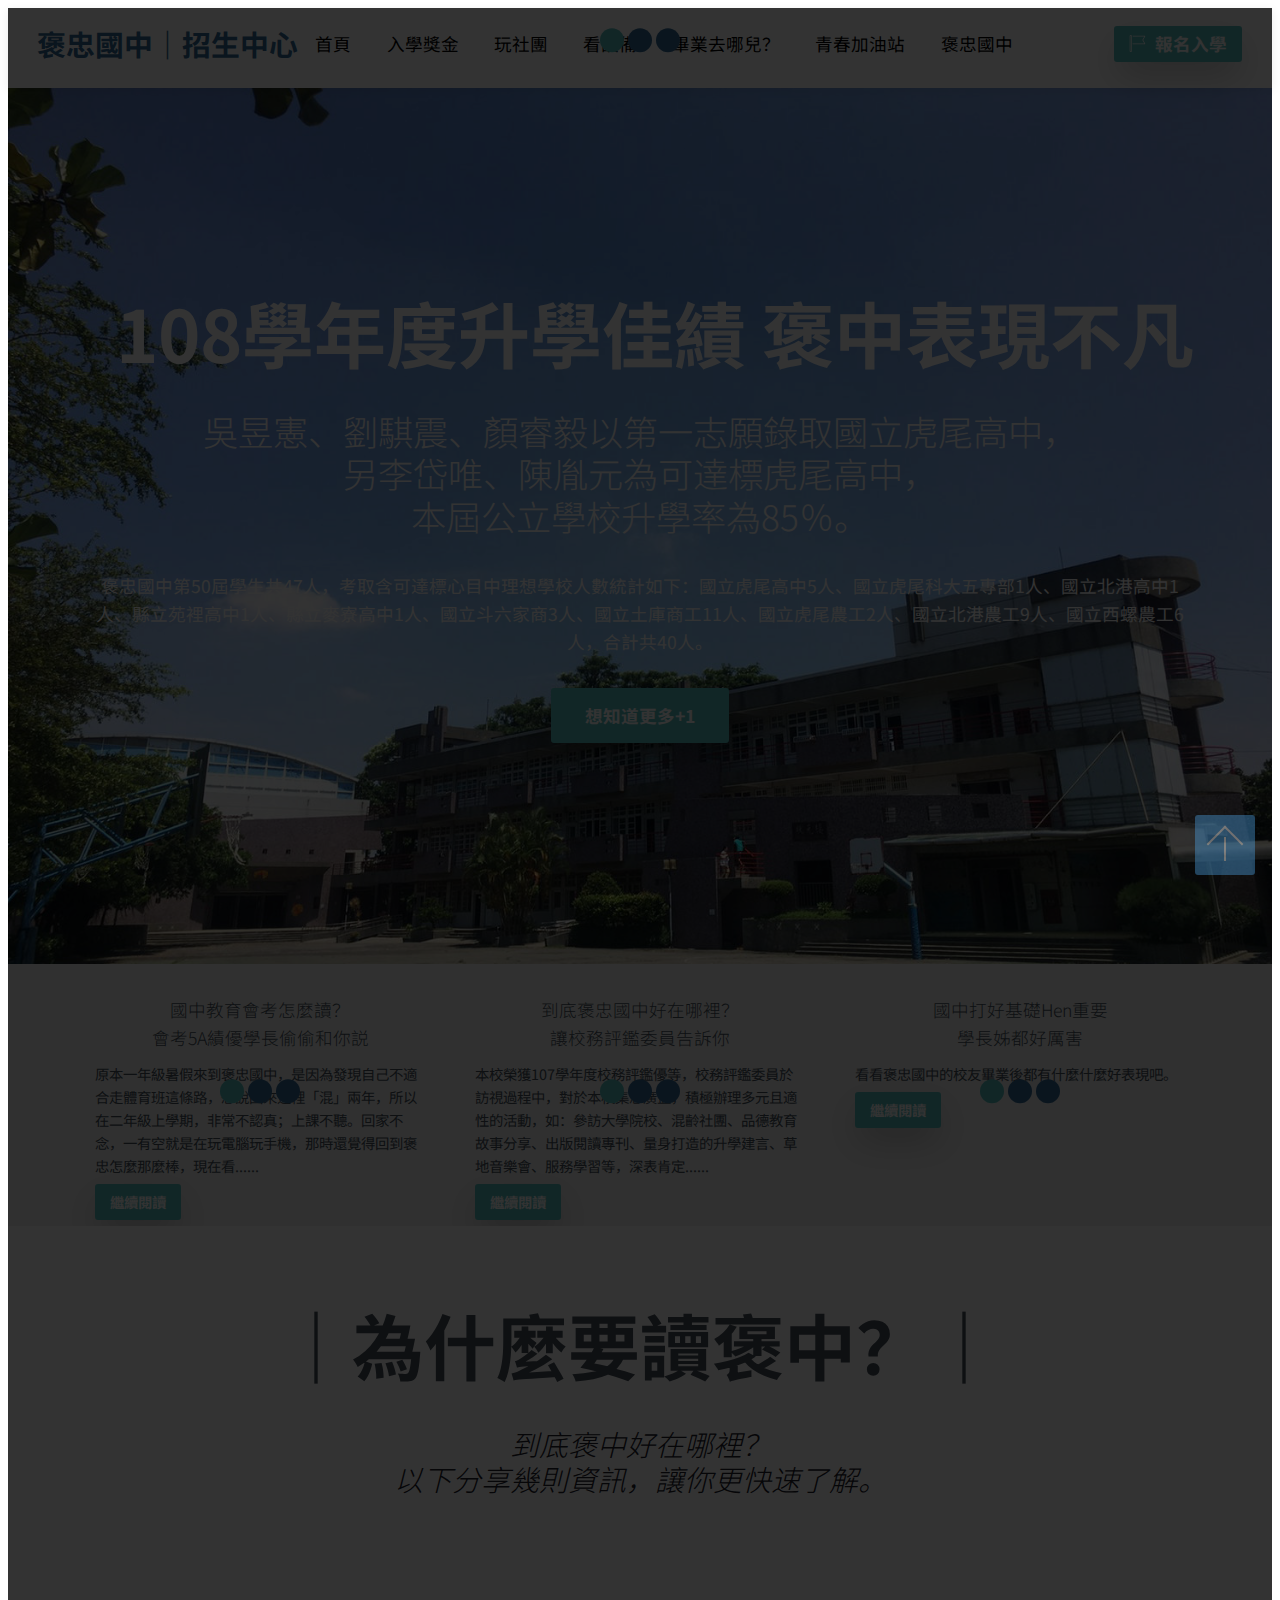
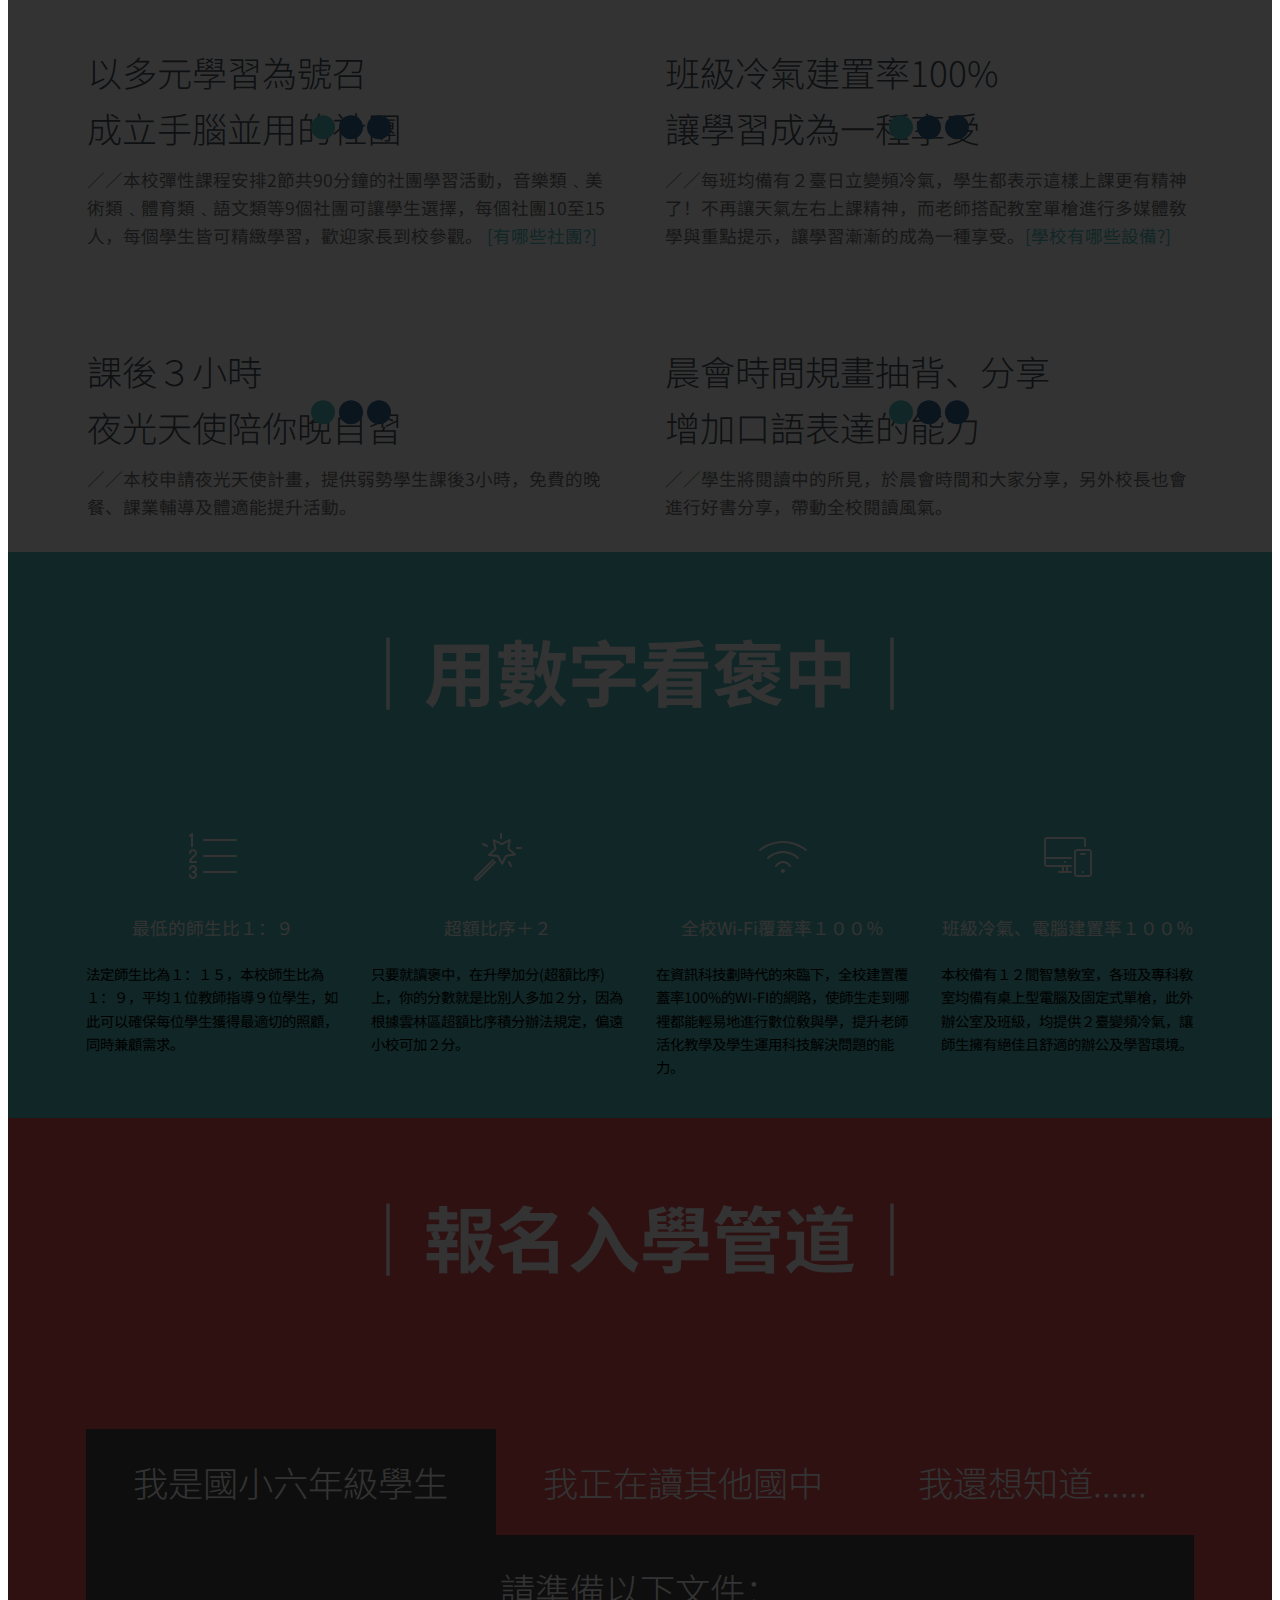
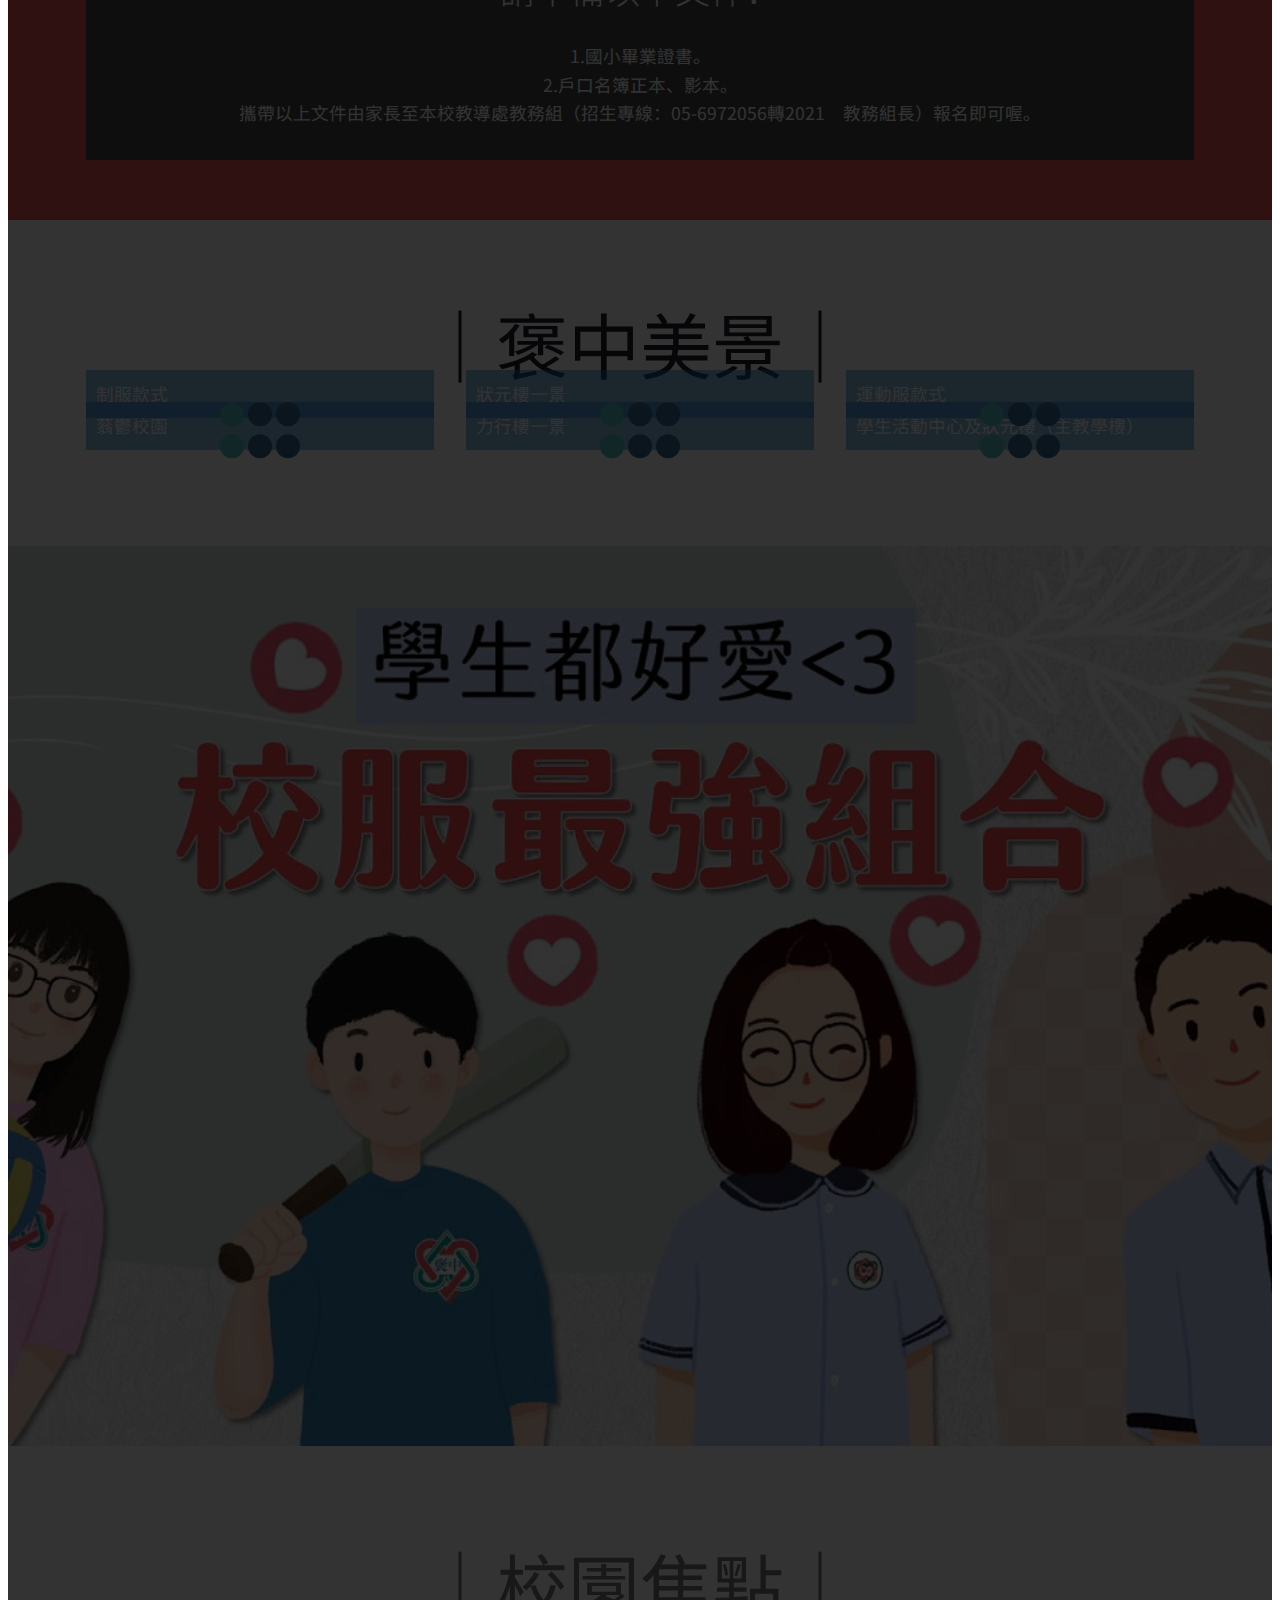
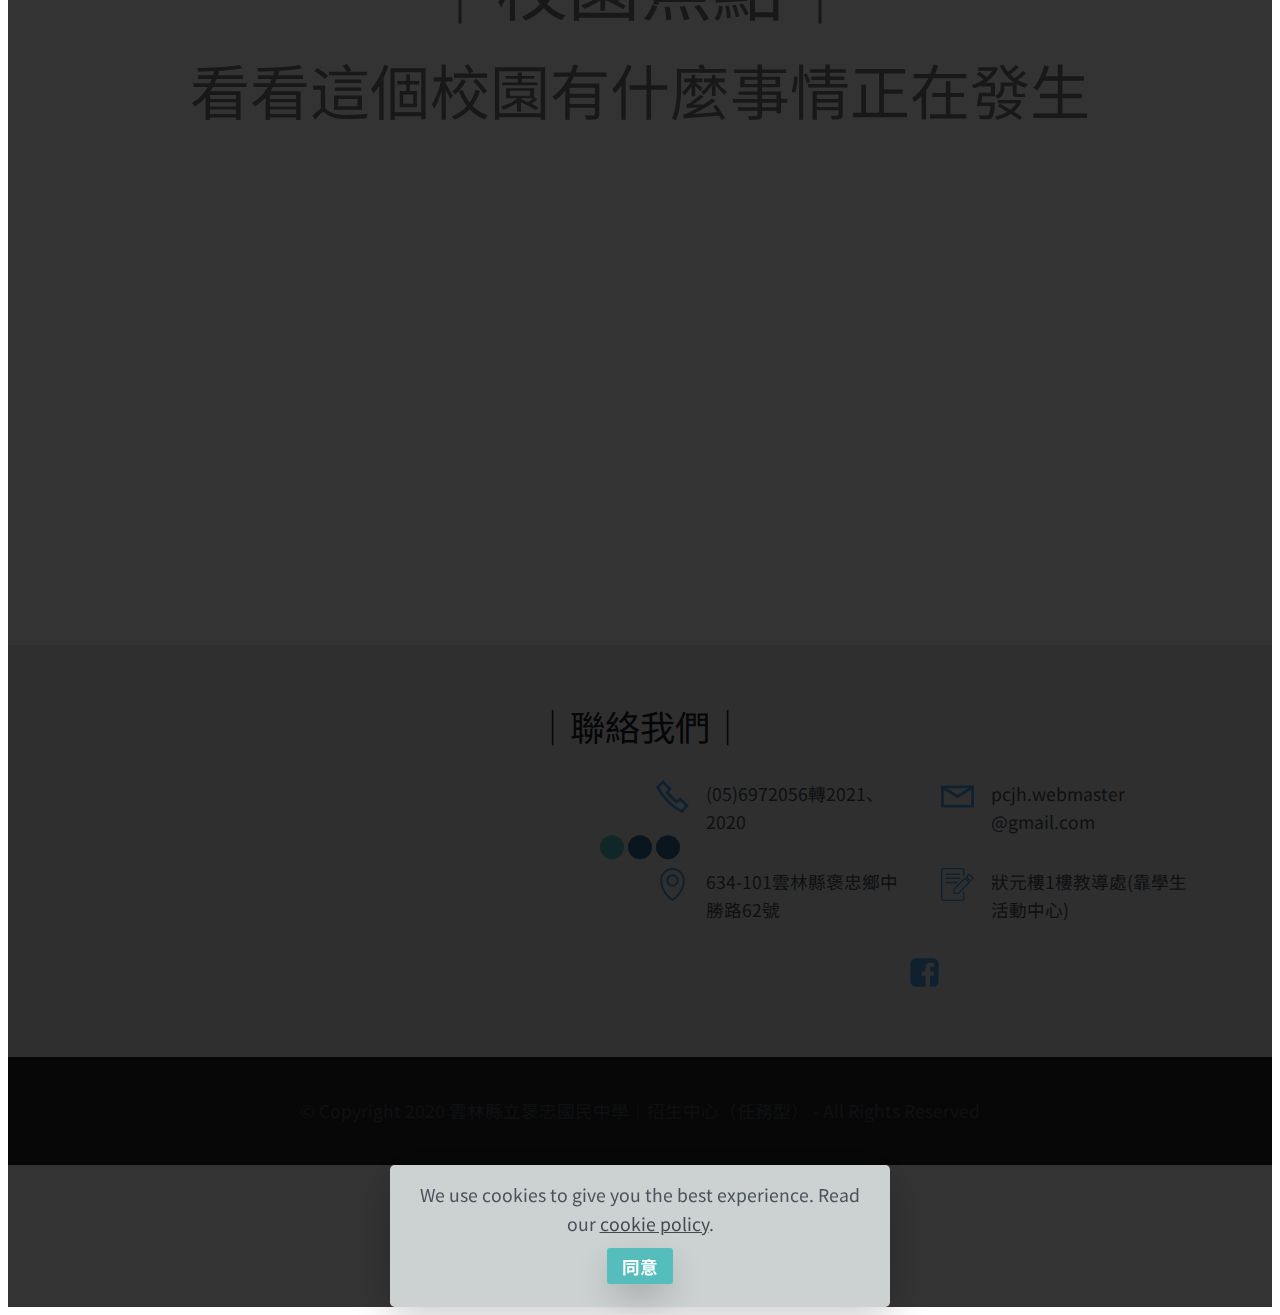
==== commit 29e1b75f: "create github pages" ====
--- a/index.html
+++ b/index.html
@@ -19,11 +19,13 @@
  
  <style amp-custom> 
 .gdpr-block{padding: 10px;font-size: 14px;display: block;width: 100%;text-align: center;}.gdpr-block.covert {display: none;}.textGDPR{position: relative;}.gdpr-block label span.textGDPR input[name='gdpr']{ width: 15px;height: 15px;margin: 0;position: absolute;top: 3px;left: -20px;}.gdpr-block label{color: #a7a7a7;vertical-align: middle;user-select: none;margin-bottom: 0;}div,span,h1,h2,h3,h4,h5,h6,p,blockquote,a,ol,ul,li,figcaption,textarea,input{font: inherit;}*{-webkit-box-sizing: border-box;box-sizing: border-box;outline: none;}*:focus{outline: none;}body{position: relative;font-style: normal;line-height: 1.6;color: #48525c;}section{background-color: #eeeeee;background-position: 50% 50%;background-repeat: no-repeat;background-size: cover;overflow: hidden;padding: 0;}h1,h2,h3,h4,h5,h6{margin: 0;padding: 0;}p,li,blockquote{letter-spacing: normal;line-height: 1.6;}ul,ol,blockquote,p{margin-bottom: 0;margin-top: 0;}a{cursor: pointer;}a,a:hover{text-decoration: none;}a.mbr-iconfont:hover{text-decoration: none;}h1,h2,h3,h4,h5,h6,.display-1,.display-2,.display-4,.display-5,.display-7{word-break: break-word;word-wrap: break-word;}b,strong{font-weight: bold;}blockquote{padding: 10px 0 10px 20px;position: relative;border-left: 3px solid;}input:-webkit-autofill,input:-webkit-autofill:hover,input:-webkit-autofill:focus,input:-webkit-autofill:active{-webkit-transition-delay: 9999s;transition-delay: 9999s;-webkit-transition-property: background-color,color;-o-transition-property: background-color,color;transition-property: background-color,color;}html,body{height: auto;min-height: 100vh;}.mbr-section-title{margin: 0;padding: 0;font-style: normal;line-height: 1.2;width: 100%;color: #20202a;}.mbr-section-subtitle{line-height: 1.2;width: 100%;color: #20202a;}.mbr-text{font-style: normal;line-height: 1.6;width: 100%;color: #48525c;font-weight: 400;}.mbr-white{color: #ffffff;}.mbr-black{color: #000000;}.align-left{text-align: left;}.align-left .list-item{justify-content: flex-start;}.align-center{text-align: center;}.align-center .list-item{justify-content: center;}.align-right{text-align: right;}.align-right .list-item{justify-content: flex-end;}@media (max-width: 767px){.align-left,.align-center,.align-right{text-align: center;}.align-left .list-item,.align-center .list-item,.align-right .list-item{justify-content: center;}}.mbr-light{font-weight: 300;}.mbr-regular{font-weight: 400;}.mbr-semibold{font-weight: 600;}.mbr-bold{font-weight: 700;}.icons-list a{margin: 0;}.icons-list a:last-child{margin: 0;}.mbr-figure{align-self: center;}.hidden{visibility: hidden;}.super-hide{display: none;}.inactive{-webkit-user-select: none;-moz-user-select: none;-ms-user-select: none;user-select: none;pointer-events: none;-webkit-user-drag: none;user-drag: none;}.mbr-overlay{position: absolute;bottom: 0;left: 0;right: 0;top: 0;z-index: 0;}.map-placeholder{display: none;}.google-map,.google-map iframe{position: relative;width: 100%;height: 400px;}amp-img{width: 100%;}amp-img img{max-height: 100%;max-width: 100%;}img.mbr-temp{width: 100%;}.rounded{border-radius: 50%;}.is-builder .nodisplay + img[async],.is-builder .nodisplay + img[decoding="async"],.is-builder amp-img > a + img[async],.is-builder amp-img > a + img[decoding="async"]{display: none;}html:not(.is-builder) amp-img > a{position: absolute;top: 0;bottom: 0;left: 0;right: 0;z-index: 1;}.is-builder .temp-amp-sizer{position: absolute;}.is-builder amp-youtube .temp-amp-sizer,.is-builder amp-vimeo .temp-amp-sizer{position: static;}.mobirise-spinner{position: absolute;top: 50%;left: 40%;margin-left: 10%;-webkit-transform: translate3d(-50%,-50%,0);z-index: 4;}.mobirise-spinner em{width: 24px;height: 24px;background: #3ac;border-radius: 100%;display: inline-block;-webkit-animation: slide 1s infinite;}.mobirise-spinner em:nth-child(1){-webkit-animation-delay: 0.1s;}.mobirise-spinner em:nth-child(2){-webkit-animation-delay: 0.2s;}.mobirise-spinner em:nth-child(3){-webkit-animation-delay: 0.3s;}@-moz-keyframes slide{0%{-webkit-transform: scale(1);}50%{opacity: 0.3;-webkit-transform: scale(2);}100%{-webkit-transform: scale(1);}}@-webkit-keyframes slide{0%{-webkit-transform: scale(1);}50%{opacity: 0.3;-webkit-transform: scale(2);}100%{-webkit-transform: scale(1);}}@-o-keyframes slide{0%{-webkit-transform: scale(1);}50%{opacity: 0.3;-webkit-transform: scale(2);}100%{-webkit-transform: scale(1);}}@keyframes slide{0%{-webkit-transform: scale(1);}50%{opacity: 0.3;-webkit-transform: scale(2);}100%{-webkit-transform: scale(1);}}.mobirise-loader .amp-active > div{display: none;}.iconfont-wrapper{display: inline-flex;}.mbr-flex{display: flex;}.flex-wrap{flex-wrap: wrap;}.mbr-jc-s{justify-content: flex-start;}.mbr-jc-c{justify-content: center;}.mbr-jc-e{justify-content: flex-end;}.mbr-row-reverse{flex-direction: row-reverse;}.mbr-column{flex-direction: column;}amp-img,img{height: 100%;width: 100%;}.hidden-slide{display: none;}.visible-slide{display: flex;}section,.container,.container-fluid{position: relative;word-wrap: break-word;}.mbr-fullscreen .mbr-overlay{min-height: 100vh;}.mbr-fullscreen{display: flex;align-items: center;height: 100vh;min-height: 100vh;padding: 3rem 0;}.container{padding: 0 1rem;width: 100%;margin-right: auto;margin-left: auto;}@media (max-width: 767px){.container{max-width: 540px;}} @media (min-width: 768px){.container{max-width: 720px;}} @media (min-width: 992px){.container{max-width: 960px;}} @media (min-width: 1200px){.container{max-width: 1140px;}}.container-fluid{width: 100%;padding: 0 1rem;}.btn{position: relative;font-weight: 700;margin: 0.4rem 0.9rem;border: 2px solid;font-style: normal;white-space: normal;transition: all 0.3s cubic-bezier(0.25,0.1,0.25,1);display: inline-flex;align-items: center;justify-content: center;word-break: break-word;line-height: 1.2rem;letter-spacing: normal;}.btn-form{padding: 1rem 2rem;}.btn-form:hover{cursor: pointer;}.btn{padding: 1rem 2rem;border-radius: 3px;}.btn-sm{padding: 0.4rem 0.8rem;border-radius: 3px;}.btn-md{padding: 1rem 2rem;border-radius: 3px;}.btn-lg{padding: 1.2rem 3.2rem;border-radius: 3px;}form .btn,form .mbr-section-btn{margin: 0;}.note-popover .btn:after{display: none;}.mbr-section-btn{margin: 0 -0.9rem;font-size: 0;}nav .mbr-section-btn{margin-left: 0rem;margin-right: 0rem;}.btn .mbr-iconfont,.btn.btn-md .mbr-iconfont{cursor: pointer;margin: 0 0.8rem 0 0;}.btn-sm .mbr-iconfont{margin: 0 0.5rem 0 0;}[type="submit"]{-webkit-appearance: none;}section.menu{min-height: 56px;overflow: visible;padding: 0;}.menu-container{display: flex;-webkit-box-pack: justify;-ms-flex-pack: justify;justify-content: space-between;align-items: center;min-height: 56px;}@media (max-width: 991px){.menu-container{max-width: 100%;padding: 0.5rem 1rem;}} @media (max-width: 767px){.menu-container{padding: 0.5rem 1rem;}}.navbar{z-index: 100;width: 100%;position: absolute;box-shadow: 0 2px 10px 0 rgba(0,0,0,0.07);}.navbar-fixed-top{position: fixed;top: 0;}.navbar-brand{display: flex;align-items: center;word-break: break-word;z-index: 1;}.navbar-logo{margin: 0 0.8rem 0 0;}@media (max-width: 767px){.navbar-logo amp-img{max-height: 35px;max-width: 35px;}}.navbar-caption-wrap{display: flex;}.navbar .navbar-collapse{display: flex;-ms-flex-preferred-size: auto;flex-basis: auto;align-items: center;justify-content: space-between;width: 100%;}@media (max-width: 991px){.navbar .navbar-collapse{display: none;position: absolute;top: 0;right: 0;height: 100vh;overflow-y: auto;padding: 70px 2rem 1rem;z-index: 1;}}@media (max-width: 991px){.navbar.opened .navbar-collapse.show,.navbar.opened .navbar-collapse.collapsing{display: block;}.is-builder .navbar-collapse{position: fixed;}}.navbar-nav{list-style-type: none;display: flex;flex-wrap: wrap;padding-left: 0;min-width: 10rem;}@media (max-width: 991px){.navbar-nav{flex-direction: column;}} .navbar-nav .mbr-iconfont{margin: 0 0.2rem 0 0;}.nav-item{word-break: break-all;}.nav-link{display: flex;align-items: center;justify-content: center;}.nav-link,.navbar-caption{transition: all 0.2s;letter-spacing: normal;}.nav-dropdown .dropdown-menu{min-width: 10rem;position: absolute;left: 0;padding: 10px 0;border-radius: 0 0 4px 4px;transition: opacity 0.2s cubic-bezier(0.25,0.1,0.25,1);}.nav-dropdown .dropdown-menu .dropdown-item{line-height: normal;display: flex;justify-content: center;align-items: center;padding: 0 15px;margin: 20px 0;white-space: nowrap;}.nav-dropdown .dropdown-menu .dropdown-item:active{background: none;}.nav-dropdown .dropdown-menu .dropdown{position: relative;}.dropdown-menu .dropdown:hover > .dropdown-menu{opacity: 1;pointer-events: all;}.nav-dropdown .dropdown-submenu{top: 0;left: 100%;margin: 0;}.nav-item.dropdown{position: relative;}.nav-item.dropdown .dropdown-menu{opacity: 0;pointer-events: none;}.nav-item.dropdown:hover > .dropdown-menu{opacity: 1;pointer-events: all;}.link.dropdown-toggle:after{content: "";margin-left: 0.25rem;border-top: 0.35em solid;border-right: 0.35em solid transparent;border-left: 0.35em solid transparent;border-bottom: 0;}.navbar .dropdown.open > .dropdown-menu{display: block;}@media (max-width: 991px){.is-builder .nav-dropdown .dropdown-menu{position: relative;}.nav-dropdown .dropdown-submenu{left: 0;}.nav-dropdown .dropdown-menu .dropdown-item{padding: 0;margin: 0 0 1rem 0;justify-content: center;}.nav-dropdown .dropdown-menu .dropdown-item:after{right: auto;}.navbar.opened .dropdown-menu{top: 0;}.dropdown-toggle[data-toggle="dropdown-submenu"]:after{content: "";margin-left: 0.25rem;border-top: 0.35em solid;border-right: 0.35em solid transparent;border-left: 0.35em solid transparent;border-bottom: 0;top: 55%;}}.navbar-buttons{display: flex;flex-wrap: wrap;align-items: center;justify-content: center;}@media (max-width: 991px){.navbar-buttons{flex-direction: column;}}.menu-social-list{display: flex;align-items: center;justify-content: center;flex-wrap: wrap;}.menu-social-list a{margin: 0 0.5rem;}.menu-social-list a span{font-size: 1.5rem;}button.navbar-toggler{position: relative;width: 31px;height: 20px;cursor: pointer;transition: all .2s;-ms-flex-item-align: center;-ms-grid-row-align: center;align-self: center;}.hamburger span{position: absolute;right: 0;width: 30px;height: 2px;border-right: 5px;}.hamburger span:nth-child(1){top: 0;transition: all .2s;}.hamburger span:nth-child(2){top: 8px;transition: all .15s;}.hamburger span:nth-child(3){top: 8px;transition: all .15s;}.hamburger span:nth-child(4){top: 16px;transition: all .2s;}nav.opened .navbar-toggler:not(.hide) .hamburger span:nth-child(4),nav.opened .navbar-toggler:not(.hide) .hamburger span:nth-child(1){top: 8px;width: 0;opacity: 0;right: 50%;transition: all .2s;}nav.opened .navbar-toggler:not(.hide) .hamburger span:nth-child(2){transform: rotate(-45deg);transition: all .25s;}nav.opened .navbar-toggler:not(.hide) .hamburger span:nth-child(3){transform: rotate(45deg);transition: all .25s;}.ampstart-btn.hamburger{position: relative;margin-left: auto;height: 20px;width: 30px;background: none;border: none;cursor: pointer;z-index: 1000;}@media (min-width: 992px){.nav-dropdown .dropdown-menu{box-shadow: 0 10px 25px 0 rgba(0,0,0,0.2);}.ampstart-btn,amp-sidebar{display: none;}.dropdown-menu .dropdown-toggle:after{content: "";border-bottom: 0.35em solid transparent;border-left: 0.35em solid;border-right: 0;border-top: 0.35em solid transparent;margin-left: 0.3rem;margin-top: -0.3077em;position: absolute;right: 1.1538em;top: 50%;}}.close-sidebar{width: 30px;height: 30px;position: relative;cursor: pointer;background-color: transparent;border: none;}.close-sidebar span{position: absolute;left: 0;width: 30px;height: 2px;border-right: 5px;top: 14px;}.close-sidebar span:nth-child(1){transform: rotate(-45deg);}.close-sidebar span:nth-child(2){transform: rotate(45deg);}.builder-sidebar{position: relative;height: 100vh;overflow-y: auto;min-width: 10rem;z-index: 1030;padding: 1rem 2rem;max-width: 20rem;}.builder-sidebar .dropdown:hover > .dropdown-menu{position: relative;text-align: center;}section.sidebar-open:before{content: '';position: fixed;top: 0;bottom: 0;right: 0;left: 0;background-color: rgba(0,0,0,0.2);z-index: 1040;}.is-builder section.horizontal-menu .ampstart-btn{display: none;}.is-builder section.horizontal-menu .dropdown-menu{z-index: auto;opacity: 1;pointer-events: auto;}.is-builder .menu{overflow: visible;}#sidebar{background-color: transparent;}.card-title{margin: 0;}.card{position: relative;background-color: transparent;border: none;border-radius: 0;width: 100%;padding: 0 1rem;}@media (max-width: 767px){.card:not(.last-child){padding-bottom: 30px;}} .card .card-img{width: auto;border-radius: 0;}.card .card-wrapper{height: 100%;}@media (max-width: 767px){.card .card-wrapper{flex-direction: column;}} .card img{height: 100%;-o-object-fit: cover;object-fit: cover;-o-object-position: center;object-position: center;}.card-inner,.items-list{display: flex;flex-direction: column;}.items-list{list-style-type: none;padding: 0;}.items-list .list-item{padding: 1rem 2rem;}.card-head{padding: 1.5rem 2rem;}.card-price-wrap{padding: 1rem 2rem;}.card-button{padding: 1rem;margin: 0;}.timeline-wrap{position: relative;}.timeline-wrap .iconBackground{position: absolute;left: 50%;width: 20px;height: 20px;line-height: 30px;text-align: center;border-radius: 50%;font-size: 30px;display: inline-block;background-color: #000000;top: 20px;margin: 0 0 0 -10px;}@media (max-width: 767px){.timeline-wrap .iconBackground{left: 0;}}.separline{position: relative;}@media (max-width: 767px){.separline:not(.last-child){padding-bottom: 2rem;}} .separline:before{position: absolute;content: "";width: 2px;background-color: #000000;left: calc(50% - 1px);height: calc(100% - 20px);top: 40px;}@media (max-width: 767px){.separline:before{left: 0;}}.gallery-img-wrap{position: relative;height: 100%;}.gallery-img-wrap:hover{cursor: pointer;}.gallery-img-wrap:hover .icon-wrap,.gallery-img-wrap:hover .caption-on-hover{opacity: 1;}.gallery-img-wrap:hover:after{opacity: .5;}.gallery-img-wrap amp-img{height: 100%;}.gallery-img-wrap:after{content: "";position: absolute;top: 0;bottom: 0;left: 0;right: 0;background: #000;opacity: 0;transition: opacity 0.2s;pointer-events: none;}.gallery-img-wrap .icon-wrap,.gallery-img-wrap .img-caption{z-index: 3;pointer-events: none;position: absolute;}.gallery-img-wrap .icon-wrap,.gallery-img-wrap .caption-on-hover{opacity: 0;transition: opacity 0.2s;}.gallery-img-wrap .icon-wrap{left: 50%;top: 50%;transform: translate(-50%,-50%);background-color: #fff;padding: .5rem;border-radius: 50%;}.gallery-img-wrap .amp-iconfont{color: #000;font-size: 1rem;width: 1rem;display: block;}.gallery-img-wrap .img-caption{left: 0;right: 0;}.gallery-img-wrap .img-caption.caption-top{top: 0;}.gallery-img-wrap .img-caption.caption-bottom{bottom: 0;}.gallery-img-wrap .img-caption:not(.caption-on-hover):after{content: "";position: absolute;top: 0;left: 0;right: 0;height: 100%;transition: opacity 0.2s;z-index: -1;pointer-events: none;}@media (max-width: 767px){.gallery-img-wrap:after,.gallery-img-wrap:hover:after,.gallery-img-wrap .icon-wrap{display: none;}.gallery-img-wrap .caption-on-hover{opacity: 1;}}.is-builder .gallery-img-wrap .icon-wrap,.is-builder .gallery-img-wrap .img-caption > *{pointer-events: all;}.amp-carousel-button,.dots-wrapper .dots span{transition: all 0.4s;cursor: pointer;outline: none;}.amp-carousel-button{width: 50px;height: 50px;border-radius: 50%;}.dots-wrapper .dots{display: inline-block;margin: 4px 8px;}.dots-wrapper .dots span{display: block;border-radius: 12px;height: 24px;width: 24px;background-color: #ffffff;border: 10px solid #cccccc;opacity: 0.5;}.dots-wrapper .dots span.current{width: 40px;}.dots-wrapper .dots span:hover,.dots-wrapper .dots span.current{opacity: 1;}.amp-carousel-button-next:after{right: 1rem;}.amp-carousel-button-prev:after{left: 1rem;}button.btn-img{cursor: pointer;}.is-builder .preview button.btn-img{opacity: 0.5;position: relative;pointer-events: none;}amp-image-lightbox,.lightbox{background: rgba(0,0,0,0.8);display: flex;flex-wrap: wrap;align-items: center;justify-content: center;width: 100%;height: 100%;overflow: auto;}amp-image-lightbox a.control,.lightbox a.control{position: absolute;cursor: default;top: 0;right: 0;}amp-image-lightbox .close,.lightbox .close{background: none;border: none;position: absolute;top: 16px;right: 16px;height: 32px;width: 32px;cursor: pointer;z-index: 1000;}amp-image-lightbox .close:before,amp-image-lightbox .close:after,.lightbox .close:before,.lightbox .close:after{position: absolute;top: 0;right: 16px;content: ' ';height: 32px;width: 2px;background-color: #fff;}amp-image-lightbox .close:before,.lightbox .close:before{transform: rotate(45deg);}amp-image-lightbox .close:after,.lightbox .close:after{transform: rotate(-45deg);}amp-image-lightbox .video-block,.lightbox .video-block{width: 100%;}div[submit-success] > *,div[submit-error] > *{padding: 15px;margin-bottom: 1rem;}.form-block{z-index: 1;background-color: transparent;padding: 0;position: relative;overflow: hidden;}.form-block .mbr-overlay{z-index: -1;}@media (max-width: 991px){.form-block{padding: 0;}}form input,form textarea,form select{padding: 1rem;line-height: 1.2rem;width: 100%;background: #ffffff;border-width: 2px;border-style: solid;border-color: #767676;border-radius: 3px;color: #000000;}form input[type="checkbox"],form input[type="radio"]{border: none;background: none;width: auto;}form .field{padding-bottom: 0.5rem;padding-top: 0.5rem;}form textarea.field-input{height: 200px;}form .fieldset{display: flex;justify-content: center;flex-wrap: wrap;align-items: center;}textarea[type="hidden"]{display: none;}.form-check{margin-bottom: 0;}.form-check-label{padding-left: 0;}.form-check-input{position: relative;margin: 4px;}.form-check-inline{display: inline-flex;align-items: center;padding-left: 0;margin-right: .75rem;}.mbr-row,.mbr-form-row{display: -webkit-box;display: -ms-flexbox;display: flex;-ms-flex-wrap: wrap;flex-wrap: wrap;margin-left: -1rem;margin-right: -1rem;}.mbr-form-row{margin-left: -0.5rem;margin-right: -0.5rem;}.mbr-form-row > [class*="mbr-col"]{padding-left: 0.5rem;padding-right: 0.5rem;}@media (max-width: 767px){.mbr-col,.mbr-col-auto{padding-right: 1rem;padding-left: 1rem;}.mbr-col-sm-12{-ms-flex: 0 0 100%;-webkit-box-flex: 0;flex: 0 0 100%;max-width: 100%;padding-right: 1rem;padding-left: 1rem;}}@media (min-width: 768px){.mbr-col,.mbr-col-auto{padding-right: 1rem;padding-left: 1rem;}.mbr-col-md-2{-ms-flex: 0 0 16.6666666667%;-webkit-box-flex: 0;flex: 0 0 16.6666666667%;max-width: 16.6666666667%;padding-right: 1rem;padding-left: 1rem;}.mbr-col-md-3{-ms-flex: 0 0 25%;-webkit-box-flex: 0;flex: 0 0 25%;max-width: 25%;padding-right: 1rem;padding-left: 1rem;}.mbr-col-md-4{-ms-flex: 0 0 33.3333333333%;-webkit-box-flex: 0;flex: 0 0 33.3333333333%;max-width: 33.3333333333%;padding-right: 1rem;padding-left: 1rem;}.mbr-col-md-5{-ms-flex: 0 0 41.6666666667%;-webkit-box-flex: 0;flex: 0 0 41.6666666667%;max-width: 41.6666666667%;padding-right: 1rem;padding-left: 1rem;}.mbr-col-md-6{-ms-flex: 0 0 50%;-webkit-box-flex: 0;flex: 0 0 50%;max-width: 50%;padding-right: 1rem;padding-left: 1rem;}.mbr-col-md-7{-ms-flex: 0 0 58.3333333333%;-webkit-box-flex: 0;flex: 0 0 58.3333333333%;max-width: 58.3333333333%;padding-right: 1rem;padding-left: 1rem;}.mbr-col-md-8{-ms-flex: 0 0 66.6666666667%;-webkit-box-flex: 0;flex: 0 0 66.6666666667%;max-width: 66.6666666667%;padding-right: 1rem;padding-left: 1rem;}.mbr-col-md-10{-ms-flex: 0 0 83.3333333333%;-webkit-box-flex: 0;flex: 0 0 83.3333333333%;max-width: 83.3333333333%;padding-right: 1rem;padding-left: 1rem;}.mbr-col-md-12{-ms-flex: 0 0 100%;-webkit-box-flex: 0;flex: 0 0 100%;max-width: 100%;padding-right: 1rem;padding-left: 1rem;}}.mbr-col{-ms-flex: 1 1 auto;-webkit-box-flex: 1;flex: 1 1 auto;max-width: 100%;}.mbr-col-auto{-ms-flex: 0 0 auto;flex: 0 0 auto;width: auto;}@media (min-width: 992px){.mbr-col,.mbr-col-auto{padding-right: 1rem;padding-left: 1rem;}.mbr-col-lg-2{-ms-flex: 0 0 16.6666666667%;-webkit-box-flex: 0;flex: 0 0 16.6666666667%;max-width: 16.6666666667%;padding-right: 1rem;padding-left: 1rem;}.mbr-col-lg-3{-ms-flex: 0 0 25%;-webkit-box-flex: 0;flex: 0 0 25%;max-width: 25%;padding-right: 1rem;padding-left: 1rem;}.mbr-col-lg-4{-ms-flex: 0 0 33.3333333333%;-webkit-box-flex: 0;flex: 0 0 33.3333333333%;max-width: 33.3333333333%;padding-right: 1rem;padding-left: 1rem;}.mbr-col-lg-5{-ms-flex: 0 0 41.6666666667%;-webkit-box-flex: 0;flex: 0 0 41.6666666667%;max-width: 41.6666666667%;padding-right: 1rem;padding-left: 1rem;}.mbr-col-lg-6{-ms-flex: 0 0 50%;-webkit-box-flex: 0;flex: 0 0 50%;max-width: 50%;padding-right: 1rem;padding-left: 1rem;}.mbr-col-lg-7{-ms-flex: 0 0 58.3333333333%;-webkit-box-flex: 0;flex: 0 0 58.3333333333%;max-width: 58.3333333333%;padding-right: 1rem;padding-left: 1rem;}.mbr-col-lg-8{-ms-flex: 0 0 66.6666666667%;-webkit-box-flex: 0;flex: 0 0 66.6666666667%;max-width: 66.6666666667%;padding-right: 1rem;padding-left: 1rem;}.mbr-col-lg-9{-ms-flex: 0 0 75%;-webkit-box-flex: 0;flex: 0 0 75%;max-width: 75%;padding-right: 1rem;padding-left: 1rem;}.mbr-col-lg-10{-ms-flex: 0 0 83.3333333333%;-webkit-box-flex: 0;flex: 0 0 83.3333333333%;max-width: 83.3333333333%;padding-right: 1rem;padding-left: 1rem;}.mbr-col-lg-12{-ms-flex: 0 0 100%;-webkit-box-flex: 0;flex: 0 0 100%;max-width: 100%;padding-right: 1rem;padding-left: 1rem;}}@media (min-width: 992px){.lg-pb{padding-bottom: 3rem;}}@media (max-width: 991px){.md-pb{padding-bottom: 3rem;}}.mbr-pt-1,.mbr-py-1{padding-top: 10px;}.mbr-pb-1,.mbr-py-1{padding-bottom: 10px;}.mbr-px-1{padding-left: 10px;padding-right: 10px;}.mbr-p-1{padding: 10px;}.mbr-pt-2,.mbr-py-2{padding-top: 1rem;}.mbr-pb-2,.mbr-py-2{padding-bottom: 1rem;}.mbr-px-2{padding-left: 1rem;padding-right: 1rem;}.mbr-p-2{padding: 1rem;}.mbr-pt-3,.mbr-py-3{padding-top: 25px;}.mbr-pb-3,.mbr-py-3{padding-bottom: 25px;}.mbr-px-3{padding-left: 25px;padding-right: 25px;}.mbr-p-3{padding: 25px;}.mbr-pt-4,.mbr-py-4{padding-top: 2rem;}.mbr-pb-4,.mbr-py-4{padding-bottom: 2rem;}.mbr-px-4{padding-left: 2rem;padding-right: 2rem;}.mbr-p-4{padding: 2rem;}.mbr-pt-5,.mbr-py-5{padding-top: 3rem;}.mbr-pb-5,.mbr-py-5{padding-bottom: 3rem;}.mbr-px-5{padding-left: 3rem;padding-right: 3rem;}.mbr-p-5{padding: 3rem;}@media (max-width: 991px){.mbr-py-4,.mbr-py-5{padding-top: 1rem;padding-bottom: 1rem;}.mbr-px-4,.mbr-px-5{padding-left: 1rem;padding-right: 1rem;}.mbr-p-3,.mbr-p-4,.mbr-p-5{padding: 1rem;}}.mbr-ml-auto{margin-left: auto;}.mbr-mr-auto{margin-right: auto;}.mbr-m-auto{margin: auto;}#scrollToTopMarker{position: absolute;width: 0px;height: 0px;top: 300px;}#scrollToTopButton{position: fixed;bottom: 25px;right: 25px;opacity: .4;z-index: 5000;font-size: 32px;height: 60px;width: 60px;border: none;border-radius: 3px;cursor: pointer;}#scrollToTopButton:focus{outline: none;}#scrollToTopButton a:before{content: '';position: absolute;height: 40%;top: 36%;width: 2px;left: calc(50% - 1px);}#scrollToTopButton a:after{content: '';position: absolute;border-top: 2px solid;border-right: 2px solid;width: 40%;height: 40%;left: calc(30% - 1px);bottom: 30%;transform: rotate(-45deg);}.is-builder #scrollToTopButton a:after{left: 30%;}a{font-style: normal;}@media (max-width: 767px){.mbr-section-btn,.mbr-section-title{text-align: center;}}@media (min-width: 992px){.mbr-col-lg-11{flex: 0 0 91.666%;max-width: 91.666%;padding-right: 1rem;padding-left: 1rem;}}
-body{font-family: Roboto;}blockquote{border-color: #55bebd;}div[submit-success] > *{background: #336a95;color: #ffffff;}div[submit-error] > *{background: #a0a0a0;color: #ffffff;}.display-1{font-family: 'Noto Sans SC',sans-serif;font-size: 4.5rem;}.display-2{font-family: 'Noto Sans SC',sans-serif;font-size: 2.2rem;}.display-4{font-family: 'Noto Sans SC',sans-serif;font-size: 0.9rem;}.display-5{font-family: 'Noto Sans SC',sans-serif;font-size: 1.8rem;}.display-7{font-family: 'Noto Sans SC',sans-serif;font-size: 1.1rem;}.display-1 .mbr-iconfont-btn{font-size: 4.5rem;width: 4.5rem;}.display-2 .mbr-iconfont-btn{font-size: 2.2rem;width: 2.2rem;}.display-4 .mbr-iconfont-btn{font-size: 0.9rem;width: 0.9rem;}.display-5 .mbr-iconfont-btn{font-size: 1.8rem;width: 1.8rem;}.display-7 .mbr-iconfont-btn{font-size: 1.1rem;width: 1.1rem;}@media (max-width: 768px){.display-1{font-size: 3.6rem;font-size: calc( 2.225rem + (4.5 - 2.225) * ((100vw - 20rem) / (48 - 20)));line-height: calc( 1.4 * (2.225rem + (4.5 - 2.225) * ((100vw - 20rem) / (48 - 20))));}.display-2{font-size: 1.76rem;font-size: calc( 1.42rem + (2.2 - 1.42) * ((100vw - 20rem) / (48 - 20)));line-height: calc( 1.4 * (1.42rem + (2.2 - 1.42) * ((100vw - 20rem) / (48 - 20))));}.display-4{font-size: 0.72rem;font-size: calc( 0.965rem + (0.9 - 0.965) * ((100vw - 20rem) / (48 - 20)));line-height: calc( 1.4 * (0.965rem + (0.9 - 0.965) * ((100vw - 20rem) / (48 - 20))));}.display-5{font-size: 1.44rem;font-size: calc( 1.28rem + (1.8 - 1.28) * ((100vw - 20rem) / (48 - 20)));line-height: calc( 1.4 * (1.28rem + (1.8 - 1.28) * ((100vw - 20rem) / (48 - 20))));}.display-7{font-size: 0.88rem;font-size: calc( 1.0350000000000001rem + (1.1 - 1.0350000000000001) * ((100vw - 20rem) / (48 - 20)));line-height: calc( 1.4 * (1.0350000000000001rem + (1.1 - 1.0350000000000001) * ((100vw - 20rem) / (48 - 20))));}}.bg-primary{background-color: #55bebd;}.bg-success{background-color: #336a95;}.bg-info{background-color: #8282e7;}.bg-warning{background-color: #767676;}.bg-danger{background-color: #a0a0a0;}.btn-primary,.btn-primary:active,.btn-primary.active{background-color: #55bebd;border-color: #55bebd;color: #ffffff;}.btn-primary:hover,.btn-primary:focus,.btn-primary.focus{color: #ffffff;background-color: #37908f;border-color: #37908f;}.btn-primary.disabled,.btn-primary:disabled{color: #ffffff;background-color: #37908f;border-color: #37908f;}.btn-secondary,.btn-secondary:active,.btn-secondary.active{background-color: #336a95;border-color: #336a95;color: #ffffff;}.btn-secondary:hover,.btn-secondary:focus,.btn-secondary.focus{color: #ffffff;background-color: #1f415c;border-color: #1f415c;}.btn-secondary.disabled,.btn-secondary:disabled{color: #ffffff;background-color: #1f415c;border-color: #1f415c;}.btn-info,.btn-info:active,.btn-info.active{background-color: #8282e7;border-color: #8282e7;color: #ffffff;}.btn-info:hover,.btn-info:focus,.btn-info.focus{color: #ffffff;background-color: #4242db;border-color: #4242db;}.btn-info.disabled,.btn-info:disabled{color: #ffffff;background-color: #4242db;border-color: #4242db;}.btn-success,.btn-success:active,.btn-success.active{background-color: #336a95;border-color: #336a95;color: #ffffff;}.btn-success:hover,.btn-success:focus,.btn-success.focus{color: #ffffff;background-color: #1f415c;border-color: #1f415c;}.btn-success.disabled,.btn-success:disabled{color: #ffffff;background-color: #1f415c;border-color: #1f415c;}.btn-warning,.btn-warning:active,.btn-warning.active{background-color: #767676;border-color: #767676;color: #ffffff;}.btn-warning:hover,.btn-warning:focus,.btn-warning.focus{color: #ffffff;background-color: #505050;border-color: #505050;}.btn-warning.disabled,.btn-warning:disabled{color: #ffffff;background-color: #505050;border-color: #505050;}.btn-danger,.btn-danger:active,.btn-danger.active{background-color: #a0a0a0;border-color: #a0a0a0;color: #ffffff;}.btn-danger:hover,.btn-danger:focus,.btn-danger.focus{color: #ffffff;background-color: #7a7a7a;border-color: #7a7a7a;}.btn-danger.disabled,.btn-danger:disabled{color: #ffffff;background-color: #7a7a7a;border-color: #7a7a7a;}.btn-black,.btn-black:active,.btn-black.active{background-color: #333333;border-color: #333333;color: #ffffff;}.btn-black:hover,.btn-black:focus,.btn-black.focus{color: #ffffff;background-color: #0d0d0d;border-color: #0d0d0d;}.btn-black.disabled,.btn-black:disabled{color: #ffffff;background-color: #0d0d0d;border-color: #0d0d0d;}.btn-white,.btn-white:active,.btn-white.active{background-color: #ffffff;border-color: #ffffff;color: #808080;}.btn-white:hover,.btn-white:focus,.btn-white.focus{color: #808080;background-color: #d9d9d9;border-color: #d9d9d9;}.btn-white.disabled,.btn-white:disabled{color: #808080;background-color: #d9d9d9;border-color: #d9d9d9;}.btn-white,.btn-white:active,.btn-white.active{color: #333333;}.btn-white:hover,.btn-white:focus,.btn-white.focus{color: #333333;}.btn-white.disabled,.btn-white:disabled{color: #333333;}.btn-primary-outline,.btn-primary-outline:active,.btn-primary-outline.active{background: none;border-color: #307d7c;color: #307d7c;}.btn-primary-outline:hover,.btn-primary-outline:focus,.btn-primary-outline.focus{color: #ffffff;background-color: #55bebd;border-color: #55bebd;}.btn-primary-outline.disabled,.btn-primary-outline:disabled{color: #ffffff;background-color: #55bebd;border-color: #55bebd;}.btn-secondary-outline,.btn-secondary-outline:active,.btn-secondary-outline.active{background: none;border-color: #193449;color: #193449;}.btn-secondary-outline:hover,.btn-secondary-outline:focus,.btn-secondary-outline.focus{color: #ffffff;background-color: #336a95;border-color: #336a95;}.btn-secondary-outline.disabled,.btn-secondary-outline:disabled{color: #ffffff;background-color: #336a95;border-color: #336a95;}.btn-info-outline,.btn-info-outline:active,.btn-info-outline.active{background: none;border-color: #2c2cd7;color: #2c2cd7;}.btn-info-outline:hover,.btn-info-outline:focus,.btn-info-outline.focus{color: #ffffff;background-color: #8282e7;border-color: #8282e7;}.btn-info-outline.disabled,.btn-info-outline:disabled{color: #ffffff;background-color: #8282e7;border-color: #8282e7;}.btn-success-outline,.btn-success-outline:active,.btn-success-outline.active{background: none;border-color: #193449;color: #193449;}.btn-success-outline:hover,.btn-success-outline:focus,.btn-success-outline.focus{color: #ffffff;background-color: #336a95;border-color: #336a95;}.btn-success-outline.disabled,.btn-success-outline:disabled{color: #ffffff;background-color: #336a95;border-color: #336a95;}.btn-warning-outline,.btn-warning-outline:active,.btn-warning-outline.active{background: none;border-color: #434343;color: #434343;}.btn-warning-outline:hover,.btn-warning-outline:focus,.btn-warning-outline.focus{color: #ffffff;background-color: #767676;border-color: #767676;}.btn-warning-outline.disabled,.btn-warning-outline:disabled{color: #ffffff;background-color: #767676;border-color: #767676;}.btn-danger-outline,.btn-danger-outline:active,.btn-danger-outline.active{background: none;border-color: #6d6d6d;color: #6d6d6d;}.btn-danger-outline:hover,.btn-danger-outline:focus,.btn-danger-outline.focus{color: #ffffff;background-color: #a0a0a0;border-color: #a0a0a0;}.btn-danger-outline.disabled,.btn-danger-outline:disabled{color: #ffffff;background-color: #a0a0a0;border-color: #a0a0a0;}.btn-black-outline,.btn-black-outline:active,.btn-black-outline.active{background: none;border-color: #000000;color: #000000;}.btn-black-outline:hover,.btn-black-outline:focus,.btn-black-outline.focus{color: #ffffff;background-color: #333333;border-color: #333333;}.btn-black-outline.disabled,.btn-black-outline:disabled{color: #ffffff;background-color: #333333;border-color: #333333;}.btn-white-outline,.btn-white-outline:active,.btn-white-outline.active{background: none;border-color: #ffffff;color: #ffffff;}.btn-white-outline:hover,.btn-white-outline:focus,.btn-white-outline.focus{color: #333333;background-color: #ffffff;border-color: #ffffff;}.text-primary{color: #55bebd;}.text-secondary{color: #336a95;}.text-success{color: #336a95;}.text-info{color: #8282e7;}.text-warning{color: #767676;}.text-danger{color: #a0a0a0;}.text-white{color: #ffffff;}.text-black{color: #000000;}a.text-primary:hover,a.text-primary:focus{color: #307d7c;}a.text-secondary:hover,a.text-secondary:focus{color: #193449;}a.text-success:hover,a.text-success:focus{color: #193449;}a.text-info:hover,a.text-info:focus{color: #2c2cd7;}a.text-warning:hover,a.text-warning:focus{color: #434343;}a.text-danger:hover,a.text-danger:focus{color: #6d6d6d;}a.text-white:hover,a.text-white:focus{color: #cccccc;}a.text-black:hover,a.text-black:focus{color: #4d4d4d;}.alert-success{background-color: #336a95;}.alert-info{background-color: #8282e7;}.alert-warning{background-color: #767676;}.alert-danger{background-color: #a0a0a0;}a,a:hover{color: #55bebd;}.mbr-plan-header.bg-primary .mbr-plan-subtitle,.mbr-plan-header.bg-primary .mbr-plan-price-desc{color: #b1e1e1;}.mbr-plan-header.bg-success .mbr-plan-subtitle,.mbr-plan-header.bg-success .mbr-plan-price-desc{color: #77a9d0;}.mbr-plan-header.bg-info .mbr-plan-subtitle,.mbr-plan-header.bg-info .mbr-plan-price-desc{color: #ffffff;}.mbr-plan-header.bg-warning .mbr-plan-subtitle,.mbr-plan-header.bg-warning .mbr-plan-price-desc{color: #b6b6b6;}.mbr-plan-header.bg-danger .mbr-plan-subtitle,.mbr-plan-header.bg-danger .mbr-plan-price-desc{color: #e0e0e0;}.mobirise-spinner em:nth-child(1){background: #55bebd;}.mobirise-spinner em:nth-child(2){background: #336a95;}.mobirise-spinner em:nth-child(3){background: #336a95;}#scrollToTopMarker{display: none;}#scrollToTopButton{background-color: #4ea2e3;}#scrollToTopButton a:before{background: #ffffff;}#scrollToTopButton a:after{border-top-color: #ffffff;border-right-color: #ffffff;}.btn:not(.btn-form){box-shadow: 0 15px 35px -5px rgba(0,0,0,0.25);}.btn:not(.btn-form):hover,.btn:not(.btn-form):focus,.btn:not(.btn-form).focus{transform: translateY(-0.125rem);box-shadow: 0 25px 20px -15px rgba(0,0,0,0.15);}.amp-carousel-button{box-shadow: 0 10px 15px 0 rgba(0,0,0,0.4);background-color: #f3f3f3;}.amp-carousel-button:hover{background-color: #fff;box-shadow: 0 20px 30px 0 rgba(0,0,0,0.2);}.amp-carousel-button-next{background-image: url("data:image/svg+xml;charset=utf-8,%3Csvg xmlns='http://www.w3.org/2000/svg' width='18' height='18' fill='%23005AF0' %3E%3Cpath d='M9 3L7.94 4.06l4.19 4.19H3v1.5h9.13l-4.19 4.19L9 15l6-6z'/%3E%3C/svg%3E");}.amp-carousel-button-prev{background-image: url("data:image/svg+xml;charset=utf-8,%3Csvg xmlns='http://www.w3.org/2000/svg' width='18' height='18' fill='%23005AF0'%3E%3Cpath d='M15 8.25H5.87l4.19-4.19L9 3 3 9l6 6 1.06-1.06-4.19-4.19H15v-1.5z'/%3E%3C/svg%3E");}.cid-s4vYcFKxFR{min-height: 80px;}.cid-s4vYcFKxFR .brand-name{color: #336a95;margin: 0;}.cid-s4vYcFKxFR .hamburger span,.cid-s4vYcFKxFR .close-sidebar span{background: #55bebd;}.cid-s4vYcFKxFR .nav-dropdown .dropdown-menu .dropdown-item{font-weight: 400;width: 100%;text-align: inherit;}.cid-s4vYcFKxFR .navbar{min-height: 80px;background: #ffffff;}@media (max-width: 991px){.cid-s4vYcFKxFR .navbar .navbar-brand{flex-shrink: initial;}}.cid-s4vYcFKxFR .navbar-brand{flex-shrink: 0;margin-right: 0;padding: 0;}@media (min-width: 992px){.cid-s4vYcFKxFR .navbar-expand-lg .navbar-nav .nav-link{padding: 0;}.cid-s4vYcFKxFR .navbar-nav .nav-link{margin: .667em 1em;}}.cid-s4vYcFKxFR .navbar-dropdown{padding: .5rem 0;}.cid-s4vYcFKxFR .builder-sidebar,.cid-s4vYcFKxFR .collapse,.cid-s4vYcFKxFR .navbar.navbar-expand-lg .dropdown .dropdown-menu{background-color: #ffffff;}@media (max-width: 991px){.cid-s4vYcFKxFR .navbar-nav a{padding: 0.5rem 0;margin: 0 0 10px;}}.cid-s4vYcFKxFR .close-sidebar:focus{outline: 2px auto #55bebd;}.cid-s4vYcFKxFR amp-img{height: 45px;width: 45px;}.cid-s4vYcFKxFR amp-img img{object-fit: contain;}.cid-s4vYdwu55v{background-image: url("assets/images/108.08-6-1478x1108.jpg");}.cid-s4vYdwu55v .mbr-text,.cid-s4vYdwu55v .mbr-section-btn{text-align: center;}.cid-s4vYdwu55v .mbr-section-subtitle{text-align: center;}.cid-s4vYhUXF28 .card-title{text-align: center;}.cid-s4xWJ0dhSV{padding-top: 60px;padding-bottom: 60px;background-color: #ffffff;}.cid-s4xoJRjisj{padding-top: 30px;padding-bottom: 30px;background-color: #ffffff;}.cid-s4xoJRjisj .mbr-text{color: #767676;}.cid-s4xoJRjisj .mbr-row{margin-left: -1.5rem;margin-right: -1.5rem;}.cid-s4xLmLYfwm{padding-top: 30px;padding-bottom: 30px;background-color: #ffffff;}.cid-s4xLmLYfwm .mbr-text{color: #767676;}.cid-s4xLmLYfwm .mbr-row{margin-left: -1.5rem;margin-right: -1.5rem;}.cid-s4xmLD8eHy{padding-top: 60px;padding-bottom: 60px;background-color: #55bebd;}.cid-s4xmLD8eHy .mbr-title{color: #ffffff;}.cid-s4wzsJAdcV{padding-top: 30px;padding-bottom: 30px;background-color: #55bebd;}.cid-s4wzsJAdcV .card-img .mbr-iconfont{color: #ffffff;font-size: 3rem;width: 3rem;}@media (max-width: 767px){.cid-s4wzsJAdcV .card-img .mbr-iconfont{font-size: 30px;width: 30px;}}.cid-s4wzsJAdcV .mbr-text,.cid-s4wzsJAdcV .mbr-section-btn{text-align: left;color: #000000;}.cid-s4wzsJAdcV .mbr-card-title,.cid-s4wzsJAdcV .card-img,.cid-s4wzsJAdcV .mbr-section-btn{color: #ffffff;}.cid-s4xldyJhBx{padding-top: 60px;padding-bottom: 60px;background-color: #ea545d;}.cid-s4xldyJhBx .mbr-title{color: #ffffff;}.cid-s4vZBTihtO{padding-top: 60px;padding-bottom: 60px;background-color: #ea545d;}.cid-s4vZBTihtO .tab-button[selected]{outline: none;background: #494949;}.cid-s4vZBTihtO .tab-button{list-style: none;-webkit-flex-grow: 1;flex-grow: 1;text-align: center;cursor: pointer;}.cid-s4vZBTihtO .tab-content{display: none;width: 100%;order: 1;border: 1px solid #494949;background: #494949;}.cid-s4vZBTihtO .tab-button[selected] + .tab-content{display: block;}.cid-s4vZHXwTYK{padding-top: 5rem;padding-bottom: 5rem;background-color: #ffffff;}@media (min-width: 992px){.cid-s4vZHXwTYK .container-fluid{padding-left: 1rem;padding-right: 1rem;}.cid-s4vZHXwTYK .item{padding: 1rem;}.cid-s4vZHXwTYK .item-img{padding-bottom: 0;}}.cid-s4vZHXwTYK .title{padding-bottom: 1rem;}@media (max-width: 991px){.cid-s4vZHXwTYK .item{margin-bottom: 2rem;}}.cid-s4vZHXwTYK .item-wrapper{width: 100%;height: 100%;position: relative;}.cid-s4vZHXwTYK amp-img:after{content: "";display: block;background-color: rgba(25,123,198,0.5);position: absolute;left: 0;right: 0;bottom: 0;top: 100%;transition: 0.2s ease-in;z-index: 1;pointer-events: none;}.cid-s4vZHXwTYK amp-img .item-sign{position: absolute;left: 0;right: 0;bottom: 0;padding: 10px;z-index: 2;transition: 0.2s ease-in;background-color: rgba(25,123,198,0.5);color: #ffffff;}.cid-s4vZHXwTYK amp-img:hover:after{top: 0%;}.cid-s4vZHXwTYK amp-img:hover .item-sign{background-color: rgba(25,123,198,0);}.cid-s4vZHXwTYK .item-btn,.cid-s4vZHXwTYK .item-box-btn{margin: 0;}.cid-s4vZHXwTYK .item-box{justify-content: center;position: relative;width: 100%;background: #efefef;overflow: auto;}@media (min-width: 992px){.cid-s4vZHXwTYK .item-box{max-width: 1000px;}}@media (max-width: 991px){.cid-s4vZHXwTYK .item-box{width: 90%;margin: 1rem;}}@media (min-width: 992px){.cid-s4vZHXwTYK .item-box-img{padding: 2rem;}}@media (max-width: 991px){.cid-s4vZHXwTYK .item-box-img{padding: 1rem;}}.cid-s4vZHXwTYK .item-box-img amp-img{height: auto;}.cid-s4vZHXwTYK .item-box-wrapper{background-color: #efefef;}@media (min-width: 992px){.cid-s4vZHXwTYK .item-box-wrapper{padding: 2rem;}}@media (max-width: 991px){.cid-s4vZHXwTYK .item-box-wrapper{padding: 1rem;}}.cid-s4vZHXwTYK .icon-wrap{display: none;}.cid-s4vZHXwTYK .item{cursor: pointer;}.cid-s4vZHXwTYK .mbr-section-title,.cid-s4vZHXwTYK .mbr-section-subtitle{text-align: center;}.cid-s4vZJgYoCf{background-image: url("assets/images/unnamed-17-1280x672.jpg");}.cid-s4vZJgYoCf .mbr-section-title{text-align: center;color: #ffffff;}.cid-s4vZJgYoCf .mbr-section-subtitle,.cid-s4vZJgYoCf .mbr-section-btn{text-align: center;}#custom-html-g{}#custom-html-g div{padding: 80px 0;color: #777;text-align: center;}#custom-html-g p{font-size: 60px;color: #777;}.cid-s4wGjEn6mf{padding-top: 60px;padding-bottom: 60px;background-color: #eaeaea;}@media (max-width: 767px){.cid-s4wGjEn6mf .list-item:not(.last-child){padding-bottom: 1.5rem;}}.cid-s4wGjEn6mf .list-item-text{margin-left: 1rem;}.cid-s4wGjEn6mf .iconfont-wrapper{width: 2.1rem;height: 2.1rem;}@media (max-width: 767px){.cid-s4wGjEn6mf .iconfont-wrapper{height: 30px;width: 30px;}}.cid-s4wGjEn6mf .iconfont-wrapper span{font-size: 2.1rem;width: 2.1rem;color: #4ea2e3;}@media (max-width: 767px){.cid-s4wGjEn6mf .iconfont-wrapper span{font-size: 30px;width: 30px;}}.cid-s4xNbc4Zx8{padding-top: 30px;padding-bottom: 30px;background-color: #232323;}
+body{font-family: Roboto;}blockquote{border-color: #55bebd;}div[submit-success] > *{background: #336a95;color: #ffffff;}div[submit-error] > *{background: #a0a0a0;color: #ffffff;}.display-1{font-family: 'Noto Sans SC',sans-serif;font-size: 4.5rem;}.display-2{font-family: 'Noto Sans SC',sans-serif;font-size: 2.2rem;}.display-4{font-family: 'Noto Sans SC',sans-serif;font-size: 0.9rem;}.display-5{font-family: 'Noto Sans SC',sans-serif;font-size: 1.8rem;}.display-7{font-family: 'Noto Sans SC',sans-serif;font-size: 1.1rem;}.display-1 .mbr-iconfont-btn{font-size: 4.5rem;width: 4.5rem;}.display-2 .mbr-iconfont-btn{font-size: 2.2rem;width: 2.2rem;}.display-4 .mbr-iconfont-btn{font-size: 0.9rem;width: 0.9rem;}.display-5 .mbr-iconfont-btn{font-size: 1.8rem;width: 1.8rem;}.display-7 .mbr-iconfont-btn{font-size: 1.1rem;width: 1.1rem;}@media (max-width: 768px){.display-1{font-size: 3.6rem;font-size: calc( 2.225rem + (4.5 - 2.225) * ((100vw - 20rem) / (48 - 20)));line-height: calc( 1.4 * (2.225rem + (4.5 - 2.225) * ((100vw - 20rem) / (48 - 20))));}.display-2{font-size: 1.76rem;font-size: calc( 1.42rem + (2.2 - 1.42) * ((100vw - 20rem) / (48 - 20)));line-height: calc( 1.4 * (1.42rem + (2.2 - 1.42) * ((100vw - 20rem) / (48 - 20))));}.display-4{font-size: 0.72rem;font-size: calc( 0.965rem + (0.9 - 0.965) * ((100vw - 20rem) / (48 - 20)));line-height: calc( 1.4 * (0.965rem + (0.9 - 0.965) * ((100vw - 20rem) / (48 - 20))));}.display-5{font-size: 1.44rem;font-size: calc( 1.28rem + (1.8 - 1.28) * ((100vw - 20rem) / (48 - 20)));line-height: calc( 1.4 * (1.28rem + (1.8 - 1.28) * ((100vw - 20rem) / (48 - 20))));}.display-7{font-size: 0.88rem;font-size: calc( 1.0350000000000001rem + (1.1 - 1.0350000000000001) * ((100vw - 20rem) / (48 - 20)));line-height: calc( 1.4 * (1.0350000000000001rem + (1.1 - 1.0350000000000001) * ((100vw - 20rem) / (48 - 20))));}}.bg-primary{background-color: #55bebd;}.bg-success{background-color: #336a95;}.bg-info{background-color: #8282e7;}.bg-warning{background-color: #767676;}.bg-danger{background-color: #a0a0a0;}.btn-primary,.btn-primary:active,.btn-primary.active{background-color: #55bebd;border-color: #55bebd;color: #ffffff;}.btn-primary:hover,.btn-primary:focus,.btn-primary.focus{color: #ffffff;background-color: #37908f;border-color: #37908f;}.btn-primary.disabled,.btn-primary:disabled{color: #ffffff;background-color: #37908f;border-color: #37908f;}.btn-secondary,.btn-secondary:active,.btn-secondary.active{background-color: #336a95;border-color: #336a95;color: #ffffff;}.btn-secondary:hover,.btn-secondary:focus,.btn-secondary.focus{color: #ffffff;background-color: #1f415c;border-color: #1f415c;}.btn-secondary.disabled,.btn-secondary:disabled{color: #ffffff;background-color: #1f415c;border-color: #1f415c;}.btn-info,.btn-info:active,.btn-info.active{background-color: #8282e7;border-color: #8282e7;color: #ffffff;}.btn-info:hover,.btn-info:focus,.btn-info.focus{color: #ffffff;background-color: #4242db;border-color: #4242db;}.btn-info.disabled,.btn-info:disabled{color: #ffffff;background-color: #4242db;border-color: #4242db;}.btn-success,.btn-success:active,.btn-success.active{background-color: #336a95;border-color: #336a95;color: #ffffff;}.btn-success:hover,.btn-success:focus,.btn-success.focus{color: #ffffff;background-color: #1f415c;border-color: #1f415c;}.btn-success.disabled,.btn-success:disabled{color: #ffffff;background-color: #1f415c;border-color: #1f415c;}.btn-warning,.btn-warning:active,.btn-warning.active{background-color: #767676;border-color: #767676;color: #ffffff;}.btn-warning:hover,.btn-warning:focus,.btn-warning.focus{color: #ffffff;background-color: #505050;border-color: #505050;}.btn-warning.disabled,.btn-warning:disabled{color: #ffffff;background-color: #505050;border-color: #505050;}.btn-danger,.btn-danger:active,.btn-danger.active{background-color: #a0a0a0;border-color: #a0a0a0;color: #ffffff;}.btn-danger:hover,.btn-danger:focus,.btn-danger.focus{color: #ffffff;background-color: #7a7a7a;border-color: #7a7a7a;}.btn-danger.disabled,.btn-danger:disabled{color: #ffffff;background-color: #7a7a7a;border-color: #7a7a7a;}.btn-black,.btn-black:active,.btn-black.active{background-color: #333333;border-color: #333333;color: #ffffff;}.btn-black:hover,.btn-black:focus,.btn-black.focus{color: #ffffff;background-color: #0d0d0d;border-color: #0d0d0d;}.btn-black.disabled,.btn-black:disabled{color: #ffffff;background-color: #0d0d0d;border-color: #0d0d0d;}.btn-white,.btn-white:active,.btn-white.active{background-color: #ffffff;border-color: #ffffff;color: #808080;}.btn-white:hover,.btn-white:focus,.btn-white.focus{color: #808080;background-color: #d9d9d9;border-color: #d9d9d9;}.btn-white.disabled,.btn-white:disabled{color: #808080;background-color: #d9d9d9;border-color: #d9d9d9;}.btn-white,.btn-white:active,.btn-white.active{color: #333333;}.btn-white:hover,.btn-white:focus,.btn-white.focus{color: #333333;}.btn-white.disabled,.btn-white:disabled{color: #333333;}.btn-primary-outline,.btn-primary-outline:active,.btn-primary-outline.active{background: none;border-color: #307d7c;color: #307d7c;}.btn-primary-outline:hover,.btn-primary-outline:focus,.btn-primary-outline.focus{color: #ffffff;background-color: #55bebd;border-color: #55bebd;}.btn-primary-outline.disabled,.btn-primary-outline:disabled{color: #ffffff;background-color: #55bebd;border-color: #55bebd;}.btn-secondary-outline,.btn-secondary-outline:active,.btn-secondary-outline.active{background: none;border-color: #193449;color: #193449;}.btn-secondary-outline:hover,.btn-secondary-outline:focus,.btn-secondary-outline.focus{color: #ffffff;background-color: #336a95;border-color: #336a95;}.btn-secondary-outline.disabled,.btn-secondary-outline:disabled{color: #ffffff;background-color: #336a95;border-color: #336a95;}.btn-info-outline,.btn-info-outline:active,.btn-info-outline.active{background: none;border-color: #2c2cd7;color: #2c2cd7;}.btn-info-outline:hover,.btn-info-outline:focus,.btn-info-outline.focus{color: #ffffff;background-color: #8282e7;border-color: #8282e7;}.btn-info-outline.disabled,.btn-info-outline:disabled{color: #ffffff;background-color: #8282e7;border-color: #8282e7;}.btn-success-outline,.btn-success-outline:active,.btn-success-outline.active{background: none;border-color: #193449;color: #193449;}.btn-success-outline:hover,.btn-success-outline:focus,.btn-success-outline.focus{color: #ffffff;background-color: #336a95;border-color: #336a95;}.btn-success-outline.disabled,.btn-success-outline:disabled{color: #ffffff;background-color: #336a95;border-color: #336a95;}.btn-warning-outline,.btn-warning-outline:active,.btn-warning-outline.active{background: none;border-color: #434343;color: #434343;}.btn-warning-outline:hover,.btn-warning-outline:focus,.btn-warning-outline.focus{color: #ffffff;background-color: #767676;border-color: #767676;}.btn-warning-outline.disabled,.btn-warning-outline:disabled{color: #ffffff;background-color: #767676;border-color: #767676;}.btn-danger-outline,.btn-danger-outline:active,.btn-danger-outline.active{background: none;border-color: #6d6d6d;color: #6d6d6d;}.btn-danger-outline:hover,.btn-danger-outline:focus,.btn-danger-outline.focus{color: #ffffff;background-color: #a0a0a0;border-color: #a0a0a0;}.btn-danger-outline.disabled,.btn-danger-outline:disabled{color: #ffffff;background-color: #a0a0a0;border-color: #a0a0a0;}.btn-black-outline,.btn-black-outline:active,.btn-black-outline.active{background: none;border-color: #000000;color: #000000;}.btn-black-outline:hover,.btn-black-outline:focus,.btn-black-outline.focus{color: #ffffff;background-color: #333333;border-color: #333333;}.btn-black-outline.disabled,.btn-black-outline:disabled{color: #ffffff;background-color: #333333;border-color: #333333;}.btn-white-outline,.btn-white-outline:active,.btn-white-outline.active{background: none;border-color: #ffffff;color: #ffffff;}.btn-white-outline:hover,.btn-white-outline:focus,.btn-white-outline.focus{color: #333333;background-color: #ffffff;border-color: #ffffff;}.text-primary{color: #55bebd;}.text-secondary{color: #336a95;}.text-success{color: #336a95;}.text-info{color: #8282e7;}.text-warning{color: #767676;}.text-danger{color: #a0a0a0;}.text-white{color: #ffffff;}.text-black{color: #000000;}a.text-primary:hover,a.text-primary:focus{color: #307d7c;}a.text-secondary:hover,a.text-secondary:focus{color: #193449;}a.text-success:hover,a.text-success:focus{color: #193449;}a.text-info:hover,a.text-info:focus{color: #2c2cd7;}a.text-warning:hover,a.text-warning:focus{color: #434343;}a.text-danger:hover,a.text-danger:focus{color: #6d6d6d;}a.text-white:hover,a.text-white:focus{color: #cccccc;}a.text-black:hover,a.text-black:focus{color: #4d4d4d;}.alert-success{background-color: #336a95;}.alert-info{background-color: #8282e7;}.alert-warning{background-color: #767676;}.alert-danger{background-color: #a0a0a0;}a,a:hover{color: #55bebd;}.mbr-plan-header.bg-primary .mbr-plan-subtitle,.mbr-plan-header.bg-primary .mbr-plan-price-desc{color: #b1e1e1;}.mbr-plan-header.bg-success .mbr-plan-subtitle,.mbr-plan-header.bg-success .mbr-plan-price-desc{color: #77a9d0;}.mbr-plan-header.bg-info .mbr-plan-subtitle,.mbr-plan-header.bg-info .mbr-plan-price-desc{color: #ffffff;}.mbr-plan-header.bg-warning .mbr-plan-subtitle,.mbr-plan-header.bg-warning .mbr-plan-price-desc{color: #b6b6b6;}.mbr-plan-header.bg-danger .mbr-plan-subtitle,.mbr-plan-header.bg-danger .mbr-plan-price-desc{color: #e0e0e0;}.mobirise-spinner em:nth-child(1){background: #55bebd;}.mobirise-spinner em:nth-child(2){background: #336a95;}.mobirise-spinner em:nth-child(3){background: #336a95;}#scrollToTopButton{background-color: #4ea2e3;}#scrollToTopButton a:before{background: #ffffff;}#scrollToTopButton a:after{border-top-color: #ffffff;border-right-color: #ffffff;}.btn:not(.btn-form){box-shadow: 0 15px 35px -5px rgba(0,0,0,0.25);}.btn:not(.btn-form):hover,.btn:not(.btn-form):focus,.btn:not(.btn-form).focus{transform: translateY(-0.125rem);box-shadow: 0 25px 20px -15px rgba(0,0,0,0.15);}.amp-carousel-button{box-shadow: 0 10px 15px 0 rgba(0,0,0,0.4);background-color: #f3f3f3;}.amp-carousel-button:hover{background-color: #fff;box-shadow: 0 20px 30px 0 rgba(0,0,0,0.2);}.amp-carousel-button-next{background-image: url("data:image/svg+xml;charset=utf-8,%3Csvg xmlns='http://www.w3.org/2000/svg' width='18' height='18' fill='%23005AF0' %3E%3Cpath d='M9 3L7.94 4.06l4.19 4.19H3v1.5h9.13l-4.19 4.19L9 15l6-6z'/%3E%3C/svg%3E");}.amp-carousel-button-prev{background-image: url("data:image/svg+xml;charset=utf-8,%3Csvg xmlns='http://www.w3.org/2000/svg' width='18' height='18' fill='%23005AF0'%3E%3Cpath d='M15 8.25H5.87l4.19-4.19L9 3 3 9l6 6 1.06-1.06-4.19-4.19H15v-1.5z'/%3E%3C/svg%3E");}.cid-s4vYcFKxFR{min-height: 80px;}.cid-s4vYcFKxFR .brand-name{color: #336a95;margin: 0;}.cid-s4vYcFKxFR .hamburger span,.cid-s4vYcFKxFR .close-sidebar span{background: #55bebd;}.cid-s4vYcFKxFR .nav-dropdown .dropdown-menu .dropdown-item{font-weight: 400;width: 100%;text-align: inherit;}.cid-s4vYcFKxFR .navbar{min-height: 80px;background: #ffffff;}@media (max-width: 991px){.cid-s4vYcFKxFR .navbar .navbar-brand{flex-shrink: initial;}}.cid-s4vYcFKxFR .navbar-brand{flex-shrink: 0;margin-right: 0;padding: 0;}@media (min-width: 992px){.cid-s4vYcFKxFR .navbar-expand-lg .navbar-nav .nav-link{padding: 0;}.cid-s4vYcFKxFR .navbar-nav .nav-link{margin: .667em 1em;}}.cid-s4vYcFKxFR .navbar-dropdown{padding: .5rem 0;}.cid-s4vYcFKxFR .builder-sidebar,.cid-s4vYcFKxFR .collapse,.cid-s4vYcFKxFR .navbar.navbar-expand-lg .dropdown .dropdown-menu{background-color: #ffffff;}@media (max-width: 991px){.cid-s4vYcFKxFR .navbar-nav a{padding: 0.5rem 0;margin: 0 0 10px;}}.cid-s4vYcFKxFR .close-sidebar:focus{outline: 2px auto #55bebd;}.cid-s4vYcFKxFR amp-img{height: 45px;width: 45px;}.cid-s4vYcFKxFR amp-img img{object-fit: contain;}.cid-s4vYdwu55v{background-image: url("assets/images/108.08-6-1478x1108.jpg");}.cid-s4vYdwu55v .mbr-text,.cid-s4vYdwu55v .mbr-section-btn{text-align: center;}.cid-s4vYdwu55v .mbr-section-subtitle{text-align: center;}.cid-s4vYhUXF28 .card-title{text-align: center;}.cid-s4xWJ0dhSV{padding-top: 60px;padding-bottom: 60px;background-color: #ffffff;}.cid-s4xoJRjisj{padding-top: 30px;padding-bottom: 30px;background-color: #ffffff;}.cid-s4xoJRjisj .mbr-text{color: #767676;}.cid-s4xoJRjisj .mbr-row{margin-left: -1.5rem;margin-right: -1.5rem;}.cid-s4xLmLYfwm{padding-top: 30px;padding-bottom: 30px;background-color: #ffffff;}.cid-s4xLmLYfwm .mbr-text{color: #767676;}.cid-s4xLmLYfwm .mbr-row{margin-left: -1.5rem;margin-right: -1.5rem;}.cid-s4xmLD8eHy{padding-top: 60px;padding-bottom: 60px;background-color: #55bebd;}.cid-s4xmLD8eHy .mbr-title{color: #ffffff;}.cid-s4wzsJAdcV{padding-top: 30px;padding-bottom: 30px;background-color: #55bebd;}.cid-s4wzsJAdcV .card-img .mbr-iconfont{color: #ffffff;font-size: 3rem;width: 3rem;}@media (max-width: 767px){.cid-s4wzsJAdcV .card-img .mbr-iconfont{font-size: 30px;width: 30px;}}.cid-s4wzsJAdcV .mbr-text,.cid-s4wzsJAdcV .mbr-section-btn{text-align: left;color: #000000;}.cid-s4wzsJAdcV .mbr-card-title,.cid-s4wzsJAdcV .card-img,.cid-s4wzsJAdcV .mbr-section-btn{color: #ffffff;}.cid-s4xldyJhBx{padding-top: 60px;padding-bottom: 60px;background-color: #ea545d;}.cid-s4xldyJhBx .mbr-title{color: #ffffff;}.cid-s4vZBTihtO{padding-top: 60px;padding-bottom: 60px;background-color: #ea545d;}.cid-s4vZBTihtO .tab-button[selected]{outline: none;background: #494949;}.cid-s4vZBTihtO .tab-button{list-style: none;-webkit-flex-grow: 1;flex-grow: 1;text-align: center;cursor: pointer;}.cid-s4vZBTihtO .tab-content{display: none;width: 100%;order: 1;border: 1px solid #494949;background: #494949;}.cid-s4vZBTihtO .tab-button[selected] + .tab-content{display: block;}.cid-s4vZHXwTYK{padding-top: 5rem;padding-bottom: 5rem;background-color: #ffffff;}@media (min-width: 992px){.cid-s4vZHXwTYK .container-fluid{padding-left: 1rem;padding-right: 1rem;}.cid-s4vZHXwTYK .item{padding: 1rem;}.cid-s4vZHXwTYK .item-img{padding-bottom: 0;}}.cid-s4vZHXwTYK .title{padding-bottom: 1rem;}@media (max-width: 991px){.cid-s4vZHXwTYK .item{margin-bottom: 2rem;}}.cid-s4vZHXwTYK .item-wrapper{width: 100%;height: 100%;position: relative;}.cid-s4vZHXwTYK amp-img:after{content: "";display: block;background-color: rgba(25,123,198,0.5);position: absolute;left: 0;right: 0;bottom: 0;top: 100%;transition: 0.2s ease-in;z-index: 1;pointer-events: none;}.cid-s4vZHXwTYK amp-img .item-sign{position: absolute;left: 0;right: 0;bottom: 0;padding: 10px;z-index: 2;transition: 0.2s ease-in;background-color: rgba(25,123,198,0.5);color: #ffffff;}.cid-s4vZHXwTYK amp-img:hover:after{top: 0%;}.cid-s4vZHXwTYK amp-img:hover .item-sign{background-color: rgba(25,123,198,0);}.cid-s4vZHXwTYK .item-btn,.cid-s4vZHXwTYK .item-box-btn{margin: 0;}.cid-s4vZHXwTYK .item-box{justify-content: center;position: relative;width: 100%;background: #efefef;overflow: auto;}@media (min-width: 992px){.cid-s4vZHXwTYK .item-box{max-width: 1000px;}}@media (max-width: 991px){.cid-s4vZHXwTYK .item-box{width: 90%;margin: 1rem;}}@media (min-width: 992px){.cid-s4vZHXwTYK .item-box-img{padding: 2rem;}}@media (max-width: 991px){.cid-s4vZHXwTYK .item-box-img{padding: 1rem;}}.cid-s4vZHXwTYK .item-box-img amp-img{height: auto;}.cid-s4vZHXwTYK .item-box-wrapper{background-color: #efefef;}@media (min-width: 992px){.cid-s4vZHXwTYK .item-box-wrapper{padding: 2rem;}}@media (max-width: 991px){.cid-s4vZHXwTYK .item-box-wrapper{padding: 1rem;}}.cid-s4vZHXwTYK .icon-wrap{display: none;}.cid-s4vZHXwTYK .item{cursor: pointer;}.cid-s4vZHXwTYK .mbr-section-title,.cid-s4vZHXwTYK .mbr-section-subtitle{text-align: center;}.cid-s4vZJgYoCf{background-image: url("assets/images/unnamed-17-1280x672.jpg");}.cid-s4vZJgYoCf .mbr-section-title{text-align: center;color: #ffffff;}.cid-s4vZJgYoCf .mbr-section-subtitle,.cid-s4vZJgYoCf .mbr-section-btn{text-align: center;}#custom-html-g{}#custom-html-g div{padding: 80px 0;color: #777;text-align: center;}#custom-html-g p{font-size: 60px;color: #777;}.cid-s4wGjEn6mf{padding-top: 60px;padding-bottom: 60px;background-color: #eaeaea;}@media (max-width: 767px){.cid-s4wGjEn6mf .list-item:not(.last-child){padding-bottom: 1.5rem;}}.cid-s4wGjEn6mf .list-item-text{margin-left: 1rem;}.cid-s4wGjEn6mf .iconfont-wrapper{width: 2.1rem;height: 2.1rem;}@media (max-width: 767px){.cid-s4wGjEn6mf .iconfont-wrapper{height: 30px;width: 30px;}}.cid-s4wGjEn6mf .iconfont-wrapper span{font-size: 2.1rem;width: 2.1rem;color: #4ea2e3;}@media (max-width: 767px){.cid-s4wGjEn6mf .iconfont-wrapper span{font-size: 30px;width: 30px;}}.cid-s4xNbc4Zx8{padding-top: 30px;padding-bottom: 30px;background-color: #232323;}
 [class*="-iconfont"]{display: inline-flex;}</style>
  
   <script async  src="https://cdn.ampproject.org/v0.js"></script>
   <script async custom-element="amp-analytics" src="https://cdn.ampproject.org/v0/amp-analytics-0.1.js"></script>
+  <script async custom-element="amp-animation" src="https://cdn.ampproject.org/v0/amp-animation-0.1.js"></script>
+  <script async custom-element="amp-position-observer" src="https://cdn.ampproject.org/v0/amp-position-observer-0.1.js"></script>
   <script async custom-element="amp-sidebar" src="https://cdn.ampproject.org/v0/amp-sidebar-0.1.js"></script>
   <script async custom-element="amp-selector" src="https://cdn.ampproject.org/v0/amp-selector-0.1.js"></script>
   <script async custom-element="amp-lightbox-gallery" src="https://cdn.ampproject.org/v0/amp-lightbox-gallery-0.1.js"></script>
@@ -32,7 +34,7 @@
   
   <script async custom-element="amp-user-notification" src="https://cdn.ampproject.org/v0/amp-user-notification-0.1.js"></script>
   </head>
-<body><amp-sidebar id="sidebar" class="cid-s4vYcFKxFR" layout="nodisplay" side="right">
+<body><div id="top-page"></div>                                         <amp-animation id="showScrollToTopAnim" layout="nodisplay">                                             <script type="application/json">                                             {                                                 "duration": "200ms",                                                 "fill": "both",                                                 "iterations": "1",                                                 "direction": "alternate",                                                 "animations": [                                                     {                                                         "selector": "#scrollToTopButton",                                                         "keyframes": [                                                             { "opacity": "0.4", "visibility": "visible" }                                                         ]                                                     }                                                 ]                                             }                                             </script>                                         </amp-animation>                                         <amp-animation id="hideScrollToTopAnim" layout="nodisplay">                                             <script type="application/json">                                             {                                                 "duration": "200ms",                                                 "fill": "both",                                                 "iterations": "1",                                                 "direction": "alternate",                                                 "animations": [                                                     {                                                         "selector": "#scrollToTopButton",                                                         "keyframes": [                                                             { "opacity": "0", "visibility": "hidden" }                                                         ]                                                     }                                                 ]                                             }                                             </script>                                         </amp-animation>                                         <div id="scrollToTopMarker">                                             <amp-position-observer on="enter:hideScrollToTopAnim.start; exit:showScrollToTopAnim.start" layout="nodisplay">                                             </amp-position-observer>                                         </div><amp-sidebar id="sidebar" class="cid-s4vYcFKxFR" layout="nodisplay" side="right">
         <div class="builder-sidebar" id="builder-sidebar">
             <button on="tap:sidebar.close" class="close-sidebar">
                 <span></span>
@@ -45,7 +47,7 @@
                 </li><li class="nav-item"><a class="nav-link link text-black display-7" href="scholarship.html">入學獎金</a></li><li class="nav-item"><a class="nav-link link text-black display-7" href="club.html">玩社團</a></li>
                 <li class="nav-item">
                     <a class="nav-link link text-black display-7" href="equipment.html">看設備</a>
-                </li><li class="nav-item"><a class="nav-link link text-black display-7" href="https://sites.google.com/view/pcjh/%E7%89%B9%E8%89%B2/%E5%8D%87%E5%AD%B8%E8%A1%A8%E7%8F%BE?authuser=0" target="_blank">畢業去哪兒？</a></li><li class="nav-item"><a class="nav-link link text-black display-7" href="counseling.html">青春加油站</a></li><li class="nav-item"><a class="nav-link link text-black display-7" href="http://www.pcjh.ylc.edu.tw" target="_blank">褒忠國中</a></li></ul>
+                </li><li class="nav-item"><a class="nav-link link text-black display-7" href="https://sites.google.com/view/pcjh/%E7%89%B9%E8%89%B2/%E5%8D%87%E5%AD%B8%E8%A1%A8%E7%8F%BE?authuser=0" target="_blank">畢業去哪兒？</a></li><li class="nav-item"><a class="nav-link link text-black display-7" href="counseling.html">青春加油站</a></li><li class="nav-item"><a class="nav-link link text-black text-primary display-7" href="https://pcjh.ylc.edu.tw/" target="_blank">褒忠國中</a></li></ul>
             
             <div class="navbar-buttons mbr-section-btn align-center"><a class="btn btn-sm btn-primary display-7" href="index.html#content1-k"><span class="mbri-flag mbr-iconfont mbr-iconfont-btn"><svg version="1.1" xmlns="http://www.w3.org/2000/svg" width="17" height="17" viewBox="0 0 32 32" fill="currentColor">
 
@@ -82,7 +84,7 @@
                 </li><li class="nav-item"><a class="nav-link link text-black display-7" href="scholarship.html">入學獎金</a></li><li class="nav-item"><a class="nav-link link text-black display-7" href="club.html">玩社團</a></li>
                 <li class="nav-item">
                     <a class="nav-link link text-black display-7" href="equipment.html">看設備</a>
-                </li><li class="nav-item"><a class="nav-link link text-black display-7" href="https://sites.google.com/view/pcjh/%E7%89%B9%E8%89%B2/%E5%8D%87%E5%AD%B8%E8%A1%A8%E7%8F%BE?authuser=0" target="_blank">畢業去哪兒？</a></li><li class="nav-item"><a class="nav-link link text-black display-7" href="counseling.html">青春加油站</a></li><li class="nav-item"><a class="nav-link link text-black display-7" href="http://www.pcjh.ylc.edu.tw" target="_blank">褒忠國中</a></li></ul>
+                </li><li class="nav-item"><a class="nav-link link text-black display-7" href="https://sites.google.com/view/pcjh/%E7%89%B9%E8%89%B2/%E5%8D%87%E5%AD%B8%E8%A1%A8%E7%8F%BE?authuser=0" target="_blank">畢業去哪兒？</a></li><li class="nav-item"><a class="nav-link link text-black display-7" href="counseling.html">青春加油站</a></li><li class="nav-item"><a class="nav-link link text-black text-primary display-7" href="https://pcjh.ylc.edu.tw/" target="_blank">褒忠國中</a></li></ul>
             
             <div class="navbar-buttons mbr-section-btn align-center"><a class="btn btn-sm btn-primary display-7" href="index.html#content1-k"><span class="mbri-flag mbr-iconfont mbr-iconfont-btn"><svg version="1.1" xmlns="http://www.w3.org/2000/svg" width="17" height="17" viewBox="0 0 32 32" fill="currentColor">
 
@@ -684,5 +686,6 @@
   
   
 <amp-user-notification style="height: 100vh; padding-top: 40vh; background: none;" id="amp-cookies-notification" layout="nodisplay"><div style="position: absolute; top: 0; right: 0; bottom: 0; left: 0; background-color: rgb(0, 0, 0); opacity: 0.8; z-index: 999;"></div><div class="cookie-wrapper" style="position: relative; width: 100%; max-width: 500px; margin-right: auto; margin-left: auto; padding: 1rem; text-align: center; border-radius: .3rem; box-shadow: 0 10px 40px 0 rgba(0,0,0,0.2); z-index: 1000; color:#424a4d; background:rgba(234, 239, 241, 0.84);"><span class="mbr-text display-7">We use cookies to give you the best experience. Read our <a style="color: #424a4d; text-decoration: underline;" href="privacy.html">cookie policy</a>.</span><span class="mbr-section-btn" style="display:block"><button class="btn btn-sm btn-primary display-7" on="tap:amp-cookies-notification.dismiss,amp-cookies-notification.hide" style="display: block; margin-top: 10px; margin-right: auto; margin-left: auto; cursor: pointer;">同意</button></span></div></amp-user-notification>
- </body>
+  
+  <button id="scrollToTopButton" on="tap:top-page.scrollTo(duration=200)">                                         <a class="scroll-to-top-arrow"></a>                                     </button></body>
 </html>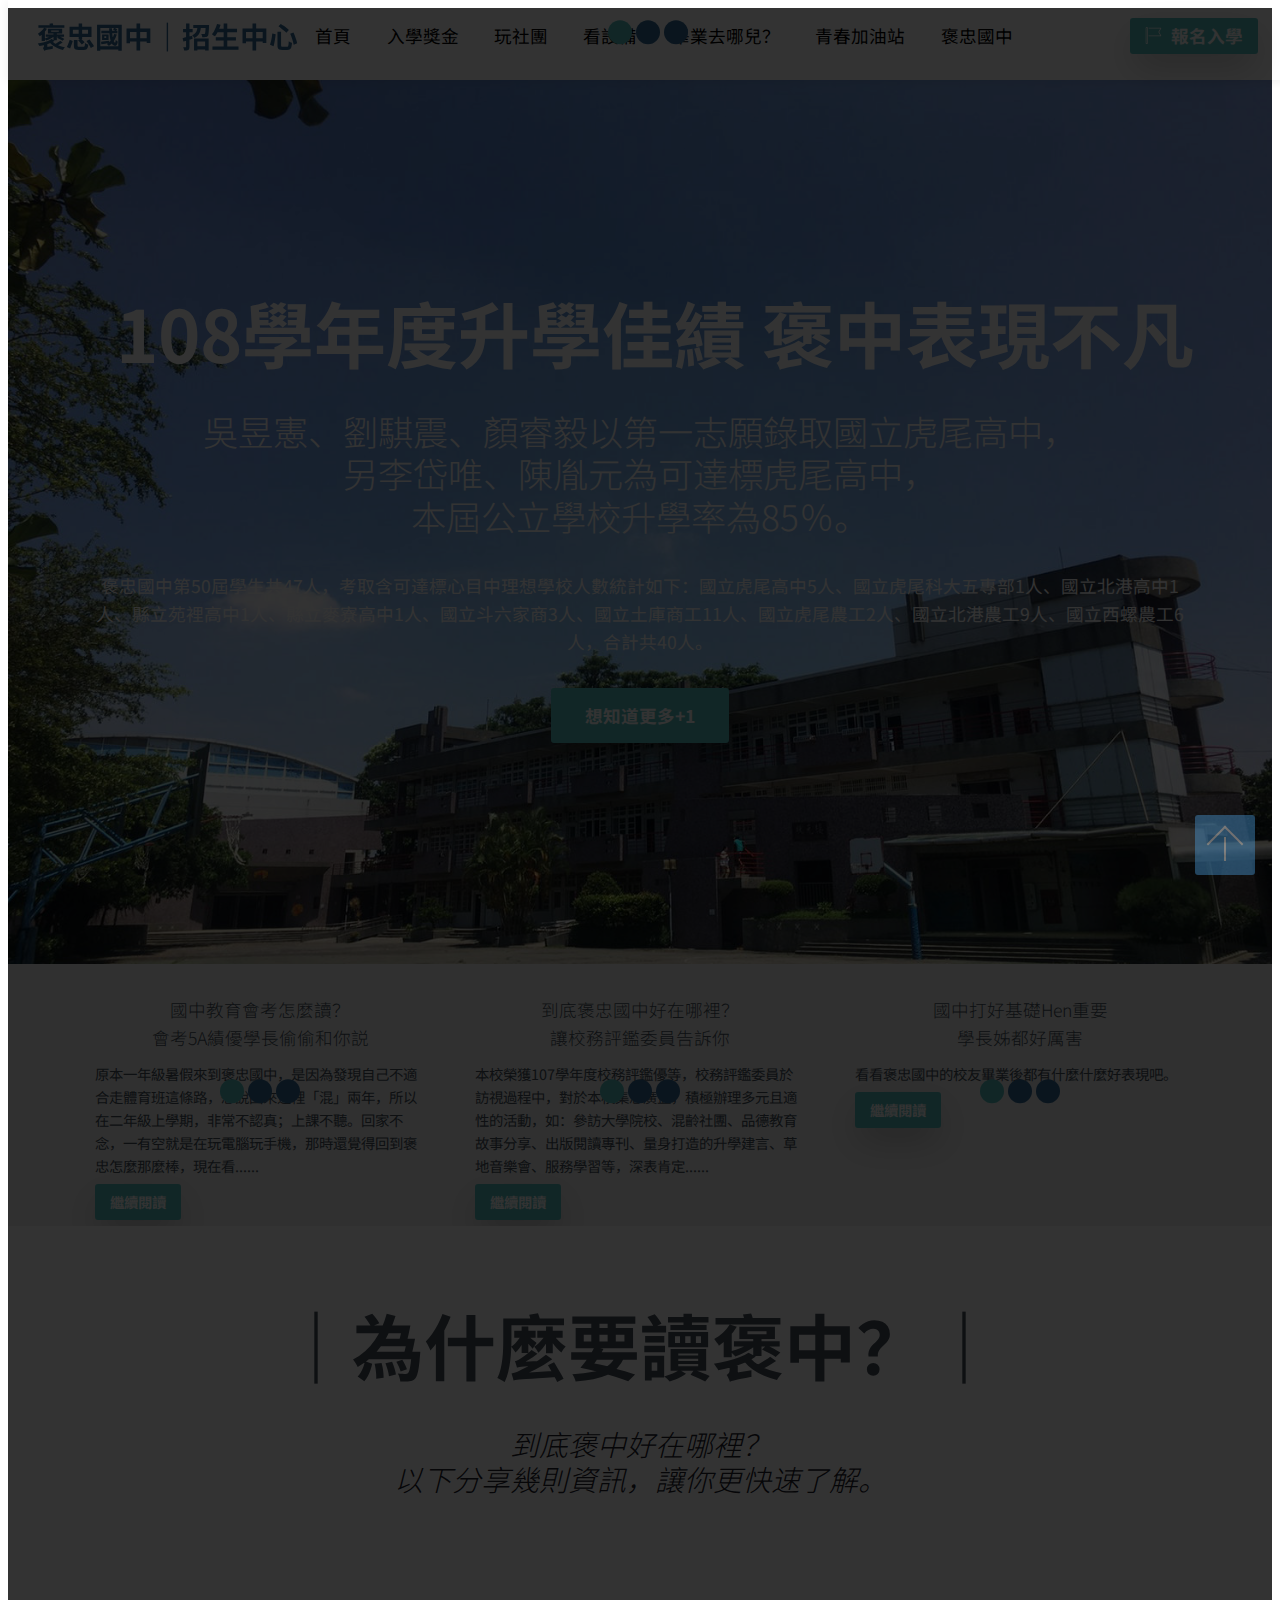
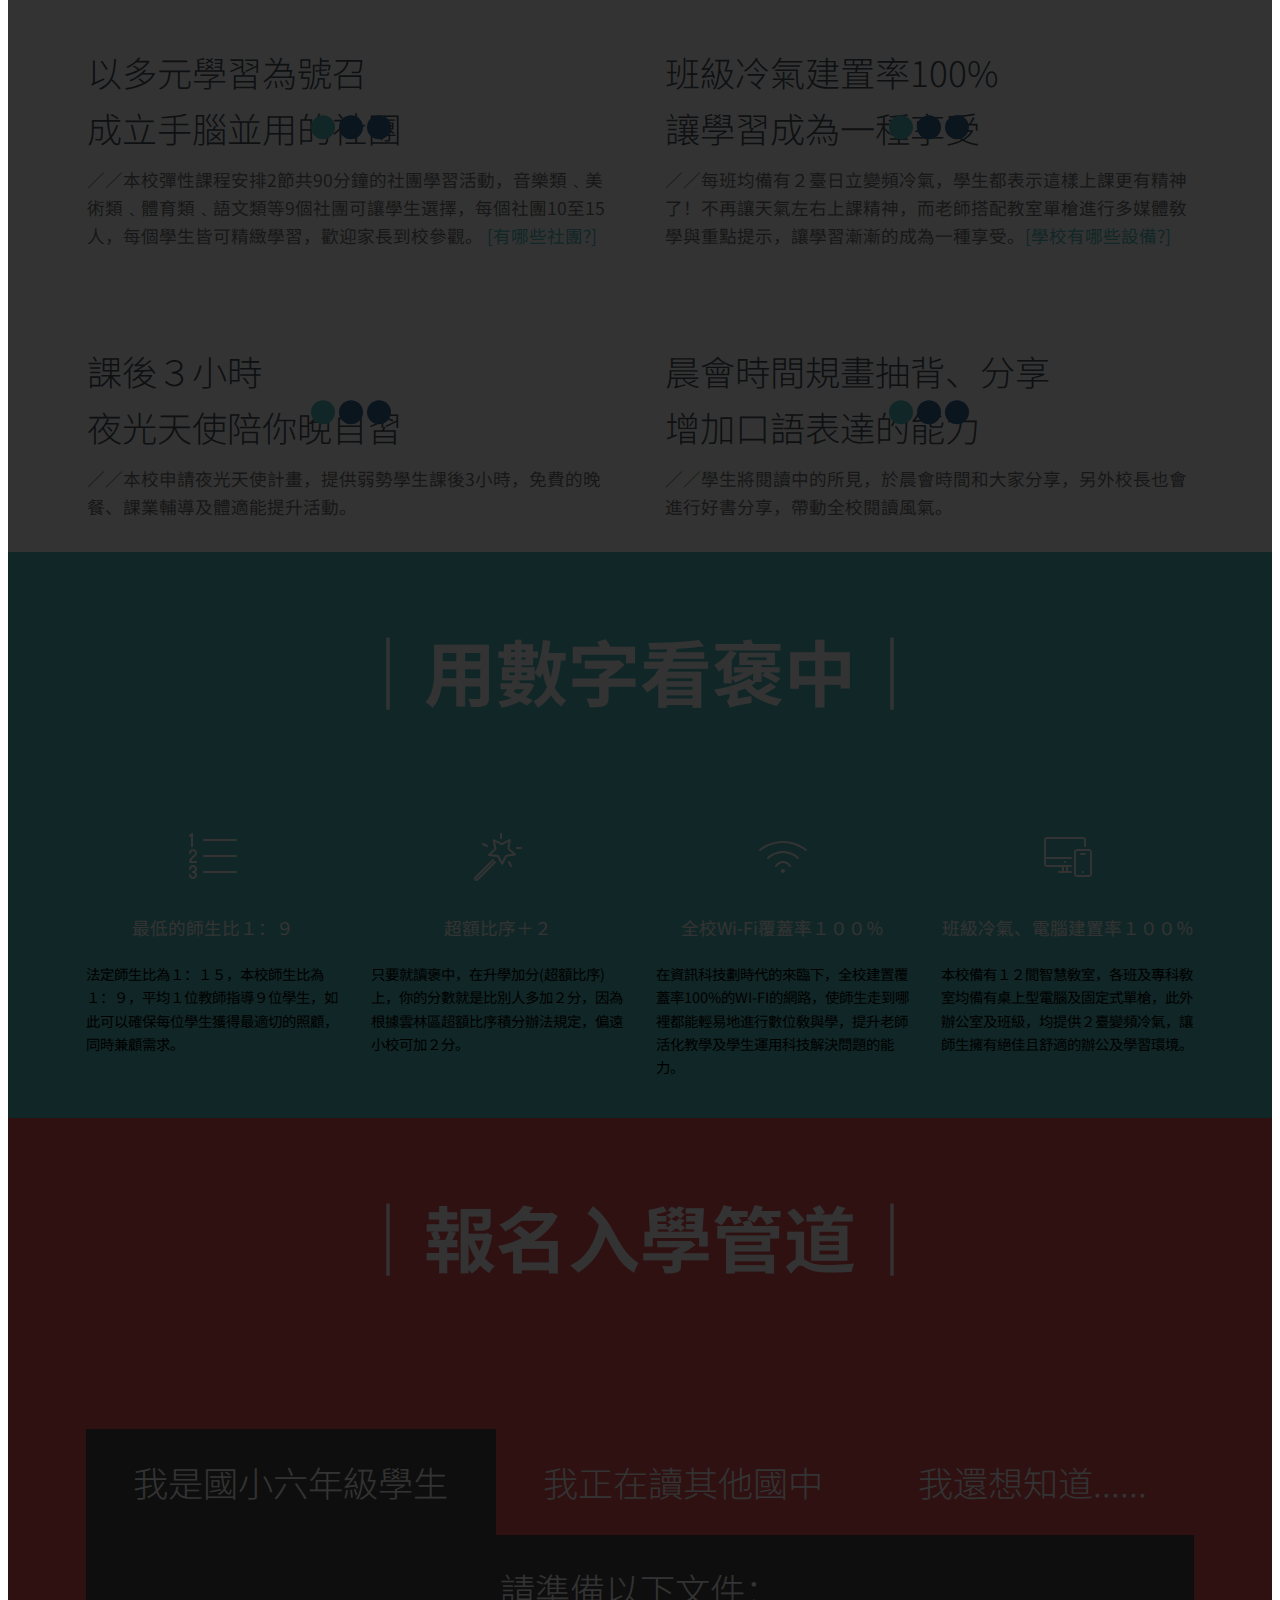
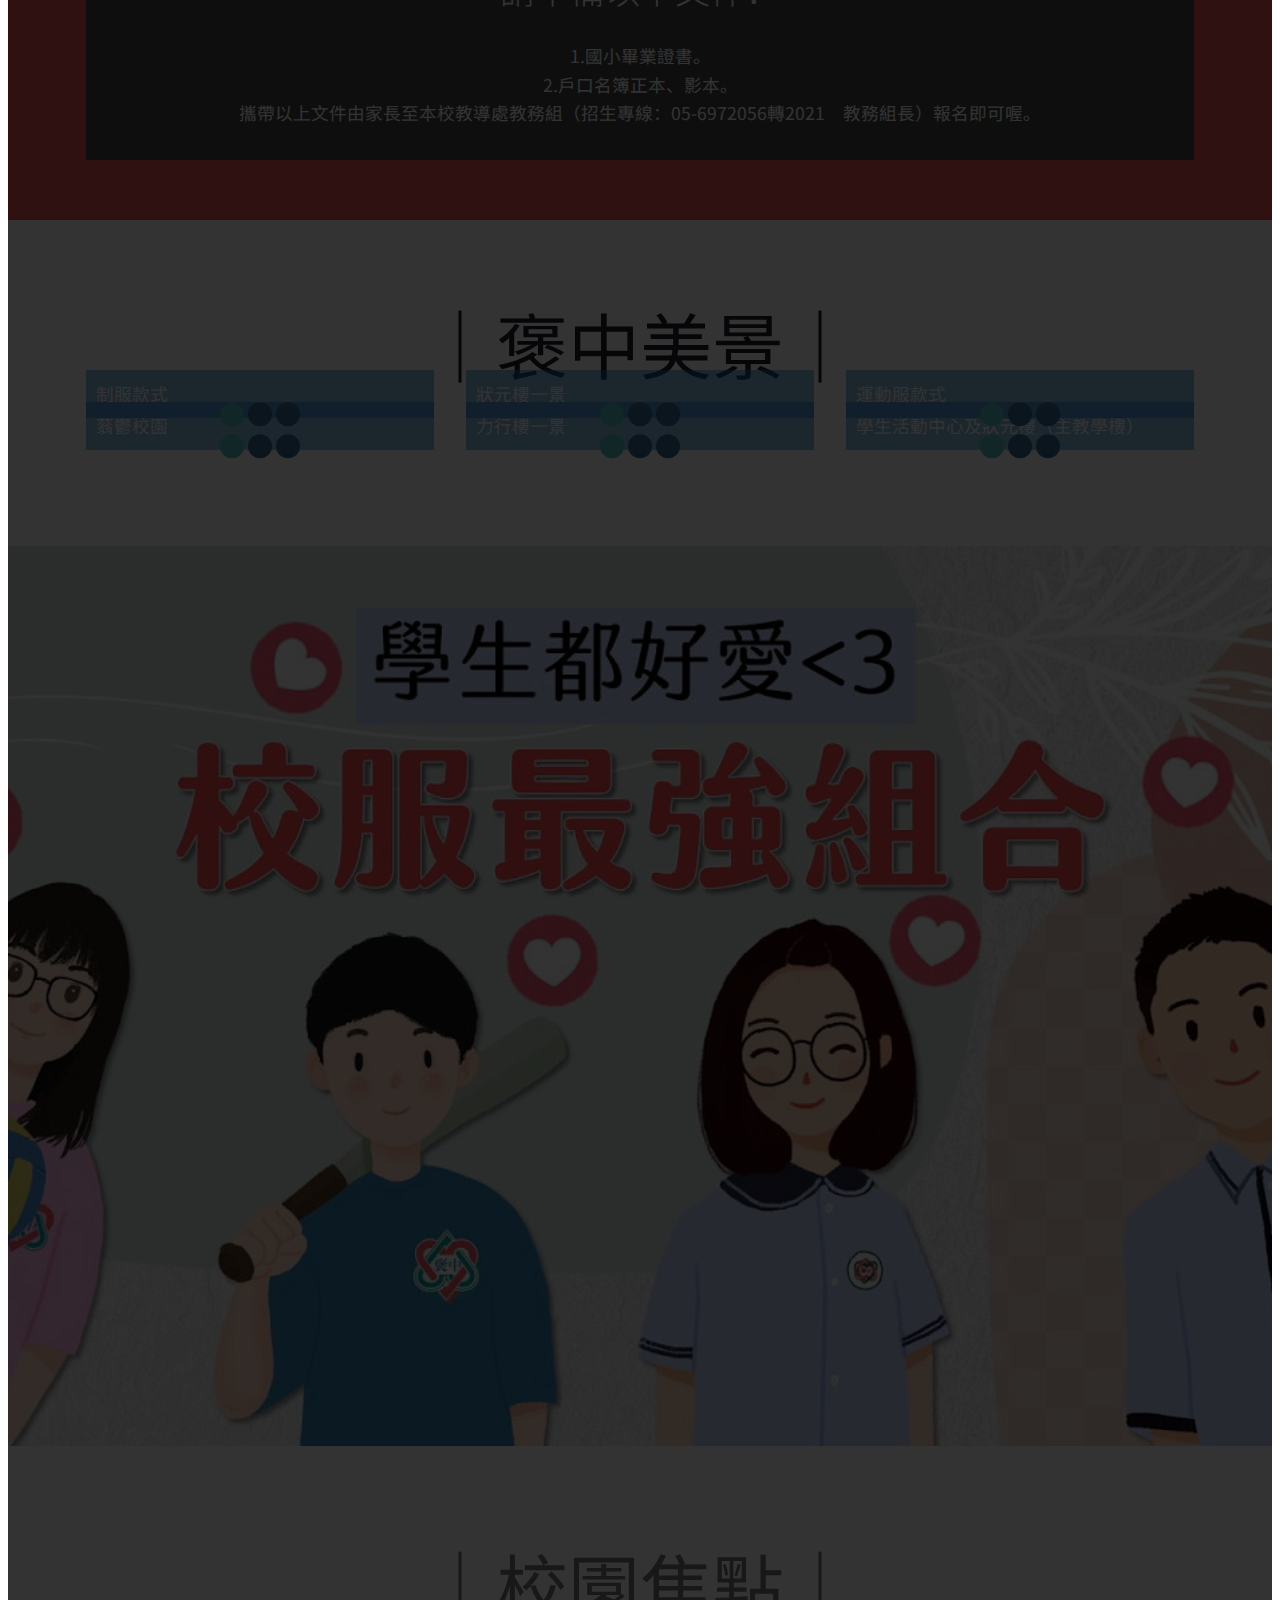
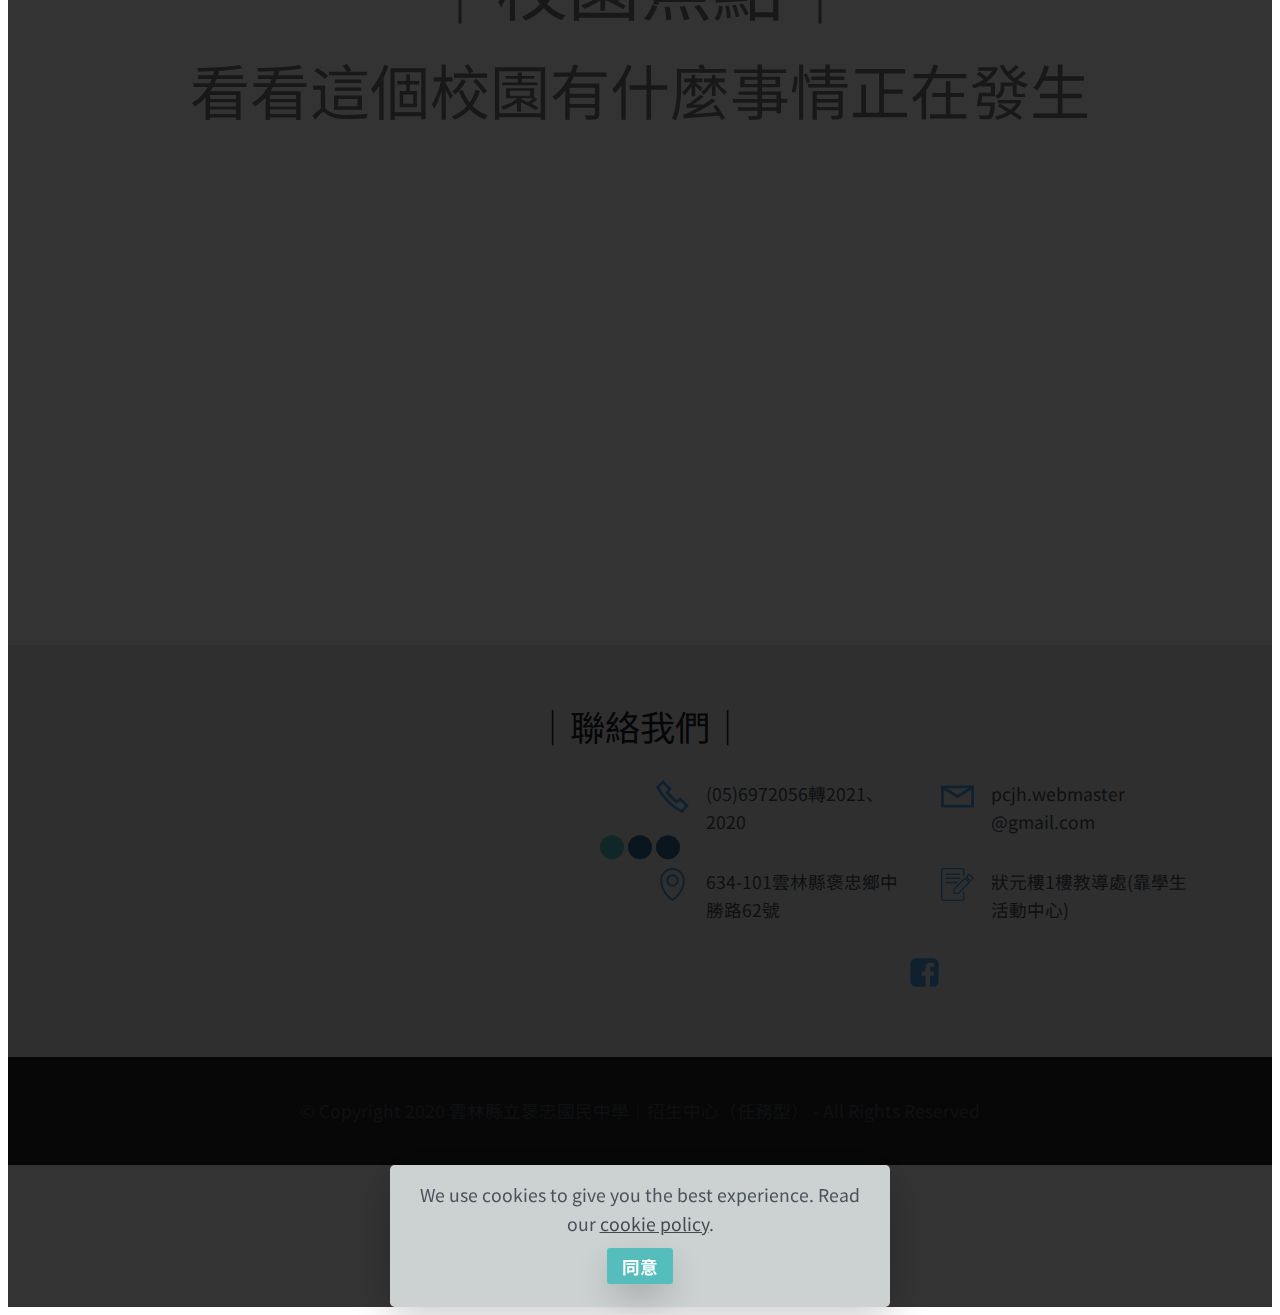
==== commit 324c8b75: "create github pages" ====
--- a/index.html
+++ b/index.html
@@ -19,7 +19,7 @@
  
  <style amp-custom> 
 .gdpr-block{padding: 10px;font-size: 14px;display: block;width: 100%;text-align: center;}.gdpr-block.covert {display: none;}.textGDPR{position: relative;}.gdpr-block label span.textGDPR input[name='gdpr']{ width: 15px;height: 15px;margin: 0;position: absolute;top: 3px;left: -20px;}.gdpr-block label{color: #a7a7a7;vertical-align: middle;user-select: none;margin-bottom: 0;}div,span,h1,h2,h3,h4,h5,h6,p,blockquote,a,ol,ul,li,figcaption,textarea,input{font: inherit;}*{-webkit-box-sizing: border-box;box-sizing: border-box;outline: none;}*:focus{outline: none;}body{position: relative;font-style: normal;line-height: 1.6;color: #48525c;}section{background-color: #eeeeee;background-position: 50% 50%;background-repeat: no-repeat;background-size: cover;overflow: hidden;padding: 0;}h1,h2,h3,h4,h5,h6{margin: 0;padding: 0;}p,li,blockquote{letter-spacing: normal;line-height: 1.6;}ul,ol,blockquote,p{margin-bottom: 0;margin-top: 0;}a{cursor: pointer;}a,a:hover{text-decoration: none;}a.mbr-iconfont:hover{text-decoration: none;}h1,h2,h3,h4,h5,h6,.display-1,.display-2,.display-4,.display-5,.display-7{word-break: break-word;word-wrap: break-word;}b,strong{font-weight: bold;}blockquote{padding: 10px 0 10px 20px;position: relative;border-left: 3px solid;}input:-webkit-autofill,input:-webkit-autofill:hover,input:-webkit-autofill:focus,input:-webkit-autofill:active{-webkit-transition-delay: 9999s;transition-delay: 9999s;-webkit-transition-property: background-color,color;-o-transition-property: background-color,color;transition-property: background-color,color;}html,body{height: auto;min-height: 100vh;}.mbr-section-title{margin: 0;padding: 0;font-style: normal;line-height: 1.2;width: 100%;color: #20202a;}.mbr-section-subtitle{line-height: 1.2;width: 100%;color: #20202a;}.mbr-text{font-style: normal;line-height: 1.6;width: 100%;color: #48525c;font-weight: 400;}.mbr-white{color: #ffffff;}.mbr-black{color: #000000;}.align-left{text-align: left;}.align-left .list-item{justify-content: flex-start;}.align-center{text-align: center;}.align-center .list-item{justify-content: center;}.align-right{text-align: right;}.align-right .list-item{justify-content: flex-end;}@media (max-width: 767px){.align-left,.align-center,.align-right{text-align: center;}.align-left .list-item,.align-center .list-item,.align-right .list-item{justify-content: center;}}.mbr-light{font-weight: 300;}.mbr-regular{font-weight: 400;}.mbr-semibold{font-weight: 600;}.mbr-bold{font-weight: 700;}.icons-list a{margin: 0;}.icons-list a:last-child{margin: 0;}.mbr-figure{align-self: center;}.hidden{visibility: hidden;}.super-hide{display: none;}.inactive{-webkit-user-select: none;-moz-user-select: none;-ms-user-select: none;user-select: none;pointer-events: none;-webkit-user-drag: none;user-drag: none;}.mbr-overlay{position: absolute;bottom: 0;left: 0;right: 0;top: 0;z-index: 0;}.map-placeholder{display: none;}.google-map,.google-map iframe{position: relative;width: 100%;height: 400px;}amp-img{width: 100%;}amp-img img{max-height: 100%;max-width: 100%;}img.mbr-temp{width: 100%;}.rounded{border-radius: 50%;}.is-builder .nodisplay + img[async],.is-builder .nodisplay + img[decoding="async"],.is-builder amp-img > a + img[async],.is-builder amp-img > a + img[decoding="async"]{display: none;}html:not(.is-builder) amp-img > a{position: absolute;top: 0;bottom: 0;left: 0;right: 0;z-index: 1;}.is-builder .temp-amp-sizer{position: absolute;}.is-builder amp-youtube .temp-amp-sizer,.is-builder amp-vimeo .temp-amp-sizer{position: static;}.mobirise-spinner{position: absolute;top: 50%;left: 40%;margin-left: 10%;-webkit-transform: translate3d(-50%,-50%,0);z-index: 4;}.mobirise-spinner em{width: 24px;height: 24px;background: #3ac;border-radius: 100%;display: inline-block;-webkit-animation: slide 1s infinite;}.mobirise-spinner em:nth-child(1){-webkit-animation-delay: 0.1s;}.mobirise-spinner em:nth-child(2){-webkit-animation-delay: 0.2s;}.mobirise-spinner em:nth-child(3){-webkit-animation-delay: 0.3s;}@-moz-keyframes slide{0%{-webkit-transform: scale(1);}50%{opacity: 0.3;-webkit-transform: scale(2);}100%{-webkit-transform: scale(1);}}@-webkit-keyframes slide{0%{-webkit-transform: scale(1);}50%{opacity: 0.3;-webkit-transform: scale(2);}100%{-webkit-transform: scale(1);}}@-o-keyframes slide{0%{-webkit-transform: scale(1);}50%{opacity: 0.3;-webkit-transform: scale(2);}100%{-webkit-transform: scale(1);}}@keyframes slide{0%{-webkit-transform: scale(1);}50%{opacity: 0.3;-webkit-transform: scale(2);}100%{-webkit-transform: scale(1);}}.mobirise-loader .amp-active > div{display: none;}.iconfont-wrapper{display: inline-flex;}.mbr-flex{display: flex;}.flex-wrap{flex-wrap: wrap;}.mbr-jc-s{justify-content: flex-start;}.mbr-jc-c{justify-content: center;}.mbr-jc-e{justify-content: flex-end;}.mbr-row-reverse{flex-direction: row-reverse;}.mbr-column{flex-direction: column;}amp-img,img{height: 100%;width: 100%;}.hidden-slide{display: none;}.visible-slide{display: flex;}section,.container,.container-fluid{position: relative;word-wrap: break-word;}.mbr-fullscreen .mbr-overlay{min-height: 100vh;}.mbr-fullscreen{display: flex;align-items: center;height: 100vh;min-height: 100vh;padding: 3rem 0;}.container{padding: 0 1rem;width: 100%;margin-right: auto;margin-left: auto;}@media (max-width: 767px){.container{max-width: 540px;}} @media (min-width: 768px){.container{max-width: 720px;}} @media (min-width: 992px){.container{max-width: 960px;}} @media (min-width: 1200px){.container{max-width: 1140px;}}.container-fluid{width: 100%;padding: 0 1rem;}.btn{position: relative;font-weight: 700;margin: 0.4rem 0.9rem;border: 2px solid;font-style: normal;white-space: normal;transition: all 0.3s cubic-bezier(0.25,0.1,0.25,1);display: inline-flex;align-items: center;justify-content: center;word-break: break-word;line-height: 1.2rem;letter-spacing: normal;}.btn-form{padding: 1rem 2rem;}.btn-form:hover{cursor: pointer;}.btn{padding: 1rem 2rem;border-radius: 3px;}.btn-sm{padding: 0.4rem 0.8rem;border-radius: 3px;}.btn-md{padding: 1rem 2rem;border-radius: 3px;}.btn-lg{padding: 1.2rem 3.2rem;border-radius: 3px;}form .btn,form .mbr-section-btn{margin: 0;}.note-popover .btn:after{display: none;}.mbr-section-btn{margin: 0 -0.9rem;font-size: 0;}nav .mbr-section-btn{margin-left: 0rem;margin-right: 0rem;}.btn .mbr-iconfont,.btn.btn-md .mbr-iconfont{cursor: pointer;margin: 0 0.8rem 0 0;}.btn-sm .mbr-iconfont{margin: 0 0.5rem 0 0;}[type="submit"]{-webkit-appearance: none;}section.menu{min-height: 56px;overflow: visible;padding: 0;}.menu-container{display: flex;-webkit-box-pack: justify;-ms-flex-pack: justify;justify-content: space-between;align-items: center;min-height: 56px;}@media (max-width: 991px){.menu-container{max-width: 100%;padding: 0.5rem 1rem;}} @media (max-width: 767px){.menu-container{padding: 0.5rem 1rem;}}.navbar{z-index: 100;width: 100%;position: absolute;box-shadow: 0 2px 10px 0 rgba(0,0,0,0.07);}.navbar-fixed-top{position: fixed;top: 0;}.navbar-brand{display: flex;align-items: center;word-break: break-word;z-index: 1;}.navbar-logo{margin: 0 0.8rem 0 0;}@media (max-width: 767px){.navbar-logo amp-img{max-height: 35px;max-width: 35px;}}.navbar-caption-wrap{display: flex;}.navbar .navbar-collapse{display: flex;-ms-flex-preferred-size: auto;flex-basis: auto;align-items: center;justify-content: space-between;width: 100%;}@media (max-width: 991px){.navbar .navbar-collapse{display: none;position: absolute;top: 0;right: 0;height: 100vh;overflow-y: auto;padding: 70px 2rem 1rem;z-index: 1;}}@media (max-width: 991px){.navbar.opened .navbar-collapse.show,.navbar.opened .navbar-collapse.collapsing{display: block;}.is-builder .navbar-collapse{position: fixed;}}.navbar-nav{list-style-type: none;display: flex;flex-wrap: wrap;padding-left: 0;min-width: 10rem;}@media (max-width: 991px){.navbar-nav{flex-direction: column;}} .navbar-nav .mbr-iconfont{margin: 0 0.2rem 0 0;}.nav-item{word-break: break-all;}.nav-link{display: flex;align-items: center;justify-content: center;}.nav-link,.navbar-caption{transition: all 0.2s;letter-spacing: normal;}.nav-dropdown .dropdown-menu{min-width: 10rem;position: absolute;left: 0;padding: 10px 0;border-radius: 0 0 4px 4px;transition: opacity 0.2s cubic-bezier(0.25,0.1,0.25,1);}.nav-dropdown .dropdown-menu .dropdown-item{line-height: normal;display: flex;justify-content: center;align-items: center;padding: 0 15px;margin: 20px 0;white-space: nowrap;}.nav-dropdown .dropdown-menu .dropdown-item:active{background: none;}.nav-dropdown .dropdown-menu .dropdown{position: relative;}.dropdown-menu .dropdown:hover > .dropdown-menu{opacity: 1;pointer-events: all;}.nav-dropdown .dropdown-submenu{top: 0;left: 100%;margin: 0;}.nav-item.dropdown{position: relative;}.nav-item.dropdown .dropdown-menu{opacity: 0;pointer-events: none;}.nav-item.dropdown:hover > .dropdown-menu{opacity: 1;pointer-events: all;}.link.dropdown-toggle:after{content: "";margin-left: 0.25rem;border-top: 0.35em solid;border-right: 0.35em solid transparent;border-left: 0.35em solid transparent;border-bottom: 0;}.navbar .dropdown.open > .dropdown-menu{display: block;}@media (max-width: 991px){.is-builder .nav-dropdown .dropdown-menu{position: relative;}.nav-dropdown .dropdown-submenu{left: 0;}.nav-dropdown .dropdown-menu .dropdown-item{padding: 0;margin: 0 0 1rem 0;justify-content: center;}.nav-dropdown .dropdown-menu .dropdown-item:after{right: auto;}.navbar.opened .dropdown-menu{top: 0;}.dropdown-toggle[data-toggle="dropdown-submenu"]:after{content: "";margin-left: 0.25rem;border-top: 0.35em solid;border-right: 0.35em solid transparent;border-left: 0.35em solid transparent;border-bottom: 0;top: 55%;}}.navbar-buttons{display: flex;flex-wrap: wrap;align-items: center;justify-content: center;}@media (max-width: 991px){.navbar-buttons{flex-direction: column;}}.menu-social-list{display: flex;align-items: center;justify-content: center;flex-wrap: wrap;}.menu-social-list a{margin: 0 0.5rem;}.menu-social-list a span{font-size: 1.5rem;}button.navbar-toggler{position: relative;width: 31px;height: 20px;cursor: pointer;transition: all .2s;-ms-flex-item-align: center;-ms-grid-row-align: center;align-self: center;}.hamburger span{position: absolute;right: 0;width: 30px;height: 2px;border-right: 5px;}.hamburger span:nth-child(1){top: 0;transition: all .2s;}.hamburger span:nth-child(2){top: 8px;transition: all .15s;}.hamburger span:nth-child(3){top: 8px;transition: all .15s;}.hamburger span:nth-child(4){top: 16px;transition: all .2s;}nav.opened .navbar-toggler:not(.hide) .hamburger span:nth-child(4),nav.opened .navbar-toggler:not(.hide) .hamburger span:nth-child(1){top: 8px;width: 0;opacity: 0;right: 50%;transition: all .2s;}nav.opened .navbar-toggler:not(.hide) .hamburger span:nth-child(2){transform: rotate(-45deg);transition: all .25s;}nav.opened .navbar-toggler:not(.hide) .hamburger span:nth-child(3){transform: rotate(45deg);transition: all .25s;}.ampstart-btn.hamburger{position: relative;margin-left: auto;height: 20px;width: 30px;background: none;border: none;cursor: pointer;z-index: 1000;}@media (min-width: 992px){.nav-dropdown .dropdown-menu{box-shadow: 0 10px 25px 0 rgba(0,0,0,0.2);}.ampstart-btn,amp-sidebar{display: none;}.dropdown-menu .dropdown-toggle:after{content: "";border-bottom: 0.35em solid transparent;border-left: 0.35em solid;border-right: 0;border-top: 0.35em solid transparent;margin-left: 0.3rem;margin-top: -0.3077em;position: absolute;right: 1.1538em;top: 50%;}}.close-sidebar{width: 30px;height: 30px;position: relative;cursor: pointer;background-color: transparent;border: none;}.close-sidebar span{position: absolute;left: 0;width: 30px;height: 2px;border-right: 5px;top: 14px;}.close-sidebar span:nth-child(1){transform: rotate(-45deg);}.close-sidebar span:nth-child(2){transform: rotate(45deg);}.builder-sidebar{position: relative;height: 100vh;overflow-y: auto;min-width: 10rem;z-index: 1030;padding: 1rem 2rem;max-width: 20rem;}.builder-sidebar .dropdown:hover > .dropdown-menu{position: relative;text-align: center;}section.sidebar-open:before{content: '';position: fixed;top: 0;bottom: 0;right: 0;left: 0;background-color: rgba(0,0,0,0.2);z-index: 1040;}.is-builder section.horizontal-menu .ampstart-btn{display: none;}.is-builder section.horizontal-menu .dropdown-menu{z-index: auto;opacity: 1;pointer-events: auto;}.is-builder .menu{overflow: visible;}#sidebar{background-color: transparent;}.card-title{margin: 0;}.card{position: relative;background-color: transparent;border: none;border-radius: 0;width: 100%;padding: 0 1rem;}@media (max-width: 767px){.card:not(.last-child){padding-bottom: 30px;}} .card .card-img{width: auto;border-radius: 0;}.card .card-wrapper{height: 100%;}@media (max-width: 767px){.card .card-wrapper{flex-direction: column;}} .card img{height: 100%;-o-object-fit: cover;object-fit: cover;-o-object-position: center;object-position: center;}.card-inner,.items-list{display: flex;flex-direction: column;}.items-list{list-style-type: none;padding: 0;}.items-list .list-item{padding: 1rem 2rem;}.card-head{padding: 1.5rem 2rem;}.card-price-wrap{padding: 1rem 2rem;}.card-button{padding: 1rem;margin: 0;}.timeline-wrap{position: relative;}.timeline-wrap .iconBackground{position: absolute;left: 50%;width: 20px;height: 20px;line-height: 30px;text-align: center;border-radius: 50%;font-size: 30px;display: inline-block;background-color: #000000;top: 20px;margin: 0 0 0 -10px;}@media (max-width: 767px){.timeline-wrap .iconBackground{left: 0;}}.separline{position: relative;}@media (max-width: 767px){.separline:not(.last-child){padding-bottom: 2rem;}} .separline:before{position: absolute;content: "";width: 2px;background-color: #000000;left: calc(50% - 1px);height: calc(100% - 20px);top: 40px;}@media (max-width: 767px){.separline:before{left: 0;}}.gallery-img-wrap{position: relative;height: 100%;}.gallery-img-wrap:hover{cursor: pointer;}.gallery-img-wrap:hover .icon-wrap,.gallery-img-wrap:hover .caption-on-hover{opacity: 1;}.gallery-img-wrap:hover:after{opacity: .5;}.gallery-img-wrap amp-img{height: 100%;}.gallery-img-wrap:after{content: "";position: absolute;top: 0;bottom: 0;left: 0;right: 0;background: #000;opacity: 0;transition: opacity 0.2s;pointer-events: none;}.gallery-img-wrap .icon-wrap,.gallery-img-wrap .img-caption{z-index: 3;pointer-events: none;position: absolute;}.gallery-img-wrap .icon-wrap,.gallery-img-wrap .caption-on-hover{opacity: 0;transition: opacity 0.2s;}.gallery-img-wrap .icon-wrap{left: 50%;top: 50%;transform: translate(-50%,-50%);background-color: #fff;padding: .5rem;border-radius: 50%;}.gallery-img-wrap .amp-iconfont{color: #000;font-size: 1rem;width: 1rem;display: block;}.gallery-img-wrap .img-caption{left: 0;right: 0;}.gallery-img-wrap .img-caption.caption-top{top: 0;}.gallery-img-wrap .img-caption.caption-bottom{bottom: 0;}.gallery-img-wrap .img-caption:not(.caption-on-hover):after{content: "";position: absolute;top: 0;left: 0;right: 0;height: 100%;transition: opacity 0.2s;z-index: -1;pointer-events: none;}@media (max-width: 767px){.gallery-img-wrap:after,.gallery-img-wrap:hover:after,.gallery-img-wrap .icon-wrap{display: none;}.gallery-img-wrap .caption-on-hover{opacity: 1;}}.is-builder .gallery-img-wrap .icon-wrap,.is-builder .gallery-img-wrap .img-caption > *{pointer-events: all;}.amp-carousel-button,.dots-wrapper .dots span{transition: all 0.4s;cursor: pointer;outline: none;}.amp-carousel-button{width: 50px;height: 50px;border-radius: 50%;}.dots-wrapper .dots{display: inline-block;margin: 4px 8px;}.dots-wrapper .dots span{display: block;border-radius: 12px;height: 24px;width: 24px;background-color: #ffffff;border: 10px solid #cccccc;opacity: 0.5;}.dots-wrapper .dots span.current{width: 40px;}.dots-wrapper .dots span:hover,.dots-wrapper .dots span.current{opacity: 1;}.amp-carousel-button-next:after{right: 1rem;}.amp-carousel-button-prev:after{left: 1rem;}button.btn-img{cursor: pointer;}.is-builder .preview button.btn-img{opacity: 0.5;position: relative;pointer-events: none;}amp-image-lightbox,.lightbox{background: rgba(0,0,0,0.8);display: flex;flex-wrap: wrap;align-items: center;justify-content: center;width: 100%;height: 100%;overflow: auto;}amp-image-lightbox a.control,.lightbox a.control{position: absolute;cursor: default;top: 0;right: 0;}amp-image-lightbox .close,.lightbox .close{background: none;border: none;position: absolute;top: 16px;right: 16px;height: 32px;width: 32px;cursor: pointer;z-index: 1000;}amp-image-lightbox .close:before,amp-image-lightbox .close:after,.lightbox .close:before,.lightbox .close:after{position: absolute;top: 0;right: 16px;content: ' ';height: 32px;width: 2px;background-color: #fff;}amp-image-lightbox .close:before,.lightbox .close:before{transform: rotate(45deg);}amp-image-lightbox .close:after,.lightbox .close:after{transform: rotate(-45deg);}amp-image-lightbox .video-block,.lightbox .video-block{width: 100%;}div[submit-success] > *,div[submit-error] > *{padding: 15px;margin-bottom: 1rem;}.form-block{z-index: 1;background-color: transparent;padding: 0;position: relative;overflow: hidden;}.form-block .mbr-overlay{z-index: -1;}@media (max-width: 991px){.form-block{padding: 0;}}form input,form textarea,form select{padding: 1rem;line-height: 1.2rem;width: 100%;background: #ffffff;border-width: 2px;border-style: solid;border-color: #767676;border-radius: 3px;color: #000000;}form input[type="checkbox"],form input[type="radio"]{border: none;background: none;width: auto;}form .field{padding-bottom: 0.5rem;padding-top: 0.5rem;}form textarea.field-input{height: 200px;}form .fieldset{display: flex;justify-content: center;flex-wrap: wrap;align-items: center;}textarea[type="hidden"]{display: none;}.form-check{margin-bottom: 0;}.form-check-label{padding-left: 0;}.form-check-input{position: relative;margin: 4px;}.form-check-inline{display: inline-flex;align-items: center;padding-left: 0;margin-right: .75rem;}.mbr-row,.mbr-form-row{display: -webkit-box;display: -ms-flexbox;display: flex;-ms-flex-wrap: wrap;flex-wrap: wrap;margin-left: -1rem;margin-right: -1rem;}.mbr-form-row{margin-left: -0.5rem;margin-right: -0.5rem;}.mbr-form-row > [class*="mbr-col"]{padding-left: 0.5rem;padding-right: 0.5rem;}@media (max-width: 767px){.mbr-col,.mbr-col-auto{padding-right: 1rem;padding-left: 1rem;}.mbr-col-sm-12{-ms-flex: 0 0 100%;-webkit-box-flex: 0;flex: 0 0 100%;max-width: 100%;padding-right: 1rem;padding-left: 1rem;}}@media (min-width: 768px){.mbr-col,.mbr-col-auto{padding-right: 1rem;padding-left: 1rem;}.mbr-col-md-2{-ms-flex: 0 0 16.6666666667%;-webkit-box-flex: 0;flex: 0 0 16.6666666667%;max-width: 16.6666666667%;padding-right: 1rem;padding-left: 1rem;}.mbr-col-md-3{-ms-flex: 0 0 25%;-webkit-box-flex: 0;flex: 0 0 25%;max-width: 25%;padding-right: 1rem;padding-left: 1rem;}.mbr-col-md-4{-ms-flex: 0 0 33.3333333333%;-webkit-box-flex: 0;flex: 0 0 33.3333333333%;max-width: 33.3333333333%;padding-right: 1rem;padding-left: 1rem;}.mbr-col-md-5{-ms-flex: 0 0 41.6666666667%;-webkit-box-flex: 0;flex: 0 0 41.6666666667%;max-width: 41.6666666667%;padding-right: 1rem;padding-left: 1rem;}.mbr-col-md-6{-ms-flex: 0 0 50%;-webkit-box-flex: 0;flex: 0 0 50%;max-width: 50%;padding-right: 1rem;padding-left: 1rem;}.mbr-col-md-7{-ms-flex: 0 0 58.3333333333%;-webkit-box-flex: 0;flex: 0 0 58.3333333333%;max-width: 58.3333333333%;padding-right: 1rem;padding-left: 1rem;}.mbr-col-md-8{-ms-flex: 0 0 66.6666666667%;-webkit-box-flex: 0;flex: 0 0 66.6666666667%;max-width: 66.6666666667%;padding-right: 1rem;padding-left: 1rem;}.mbr-col-md-10{-ms-flex: 0 0 83.3333333333%;-webkit-box-flex: 0;flex: 0 0 83.3333333333%;max-width: 83.3333333333%;padding-right: 1rem;padding-left: 1rem;}.mbr-col-md-12{-ms-flex: 0 0 100%;-webkit-box-flex: 0;flex: 0 0 100%;max-width: 100%;padding-right: 1rem;padding-left: 1rem;}}.mbr-col{-ms-flex: 1 1 auto;-webkit-box-flex: 1;flex: 1 1 auto;max-width: 100%;}.mbr-col-auto{-ms-flex: 0 0 auto;flex: 0 0 auto;width: auto;}@media (min-width: 992px){.mbr-col,.mbr-col-auto{padding-right: 1rem;padding-left: 1rem;}.mbr-col-lg-2{-ms-flex: 0 0 16.6666666667%;-webkit-box-flex: 0;flex: 0 0 16.6666666667%;max-width: 16.6666666667%;padding-right: 1rem;padding-left: 1rem;}.mbr-col-lg-3{-ms-flex: 0 0 25%;-webkit-box-flex: 0;flex: 0 0 25%;max-width: 25%;padding-right: 1rem;padding-left: 1rem;}.mbr-col-lg-4{-ms-flex: 0 0 33.3333333333%;-webkit-box-flex: 0;flex: 0 0 33.3333333333%;max-width: 33.3333333333%;padding-right: 1rem;padding-left: 1rem;}.mbr-col-lg-5{-ms-flex: 0 0 41.6666666667%;-webkit-box-flex: 0;flex: 0 0 41.6666666667%;max-width: 41.6666666667%;padding-right: 1rem;padding-left: 1rem;}.mbr-col-lg-6{-ms-flex: 0 0 50%;-webkit-box-flex: 0;flex: 0 0 50%;max-width: 50%;padding-right: 1rem;padding-left: 1rem;}.mbr-col-lg-7{-ms-flex: 0 0 58.3333333333%;-webkit-box-flex: 0;flex: 0 0 58.3333333333%;max-width: 58.3333333333%;padding-right: 1rem;padding-left: 1rem;}.mbr-col-lg-8{-ms-flex: 0 0 66.6666666667%;-webkit-box-flex: 0;flex: 0 0 66.6666666667%;max-width: 66.6666666667%;padding-right: 1rem;padding-left: 1rem;}.mbr-col-lg-9{-ms-flex: 0 0 75%;-webkit-box-flex: 0;flex: 0 0 75%;max-width: 75%;padding-right: 1rem;padding-left: 1rem;}.mbr-col-lg-10{-ms-flex: 0 0 83.3333333333%;-webkit-box-flex: 0;flex: 0 0 83.3333333333%;max-width: 83.3333333333%;padding-right: 1rem;padding-left: 1rem;}.mbr-col-lg-12{-ms-flex: 0 0 100%;-webkit-box-flex: 0;flex: 0 0 100%;max-width: 100%;padding-right: 1rem;padding-left: 1rem;}}@media (min-width: 992px){.lg-pb{padding-bottom: 3rem;}}@media (max-width: 991px){.md-pb{padding-bottom: 3rem;}}.mbr-pt-1,.mbr-py-1{padding-top: 10px;}.mbr-pb-1,.mbr-py-1{padding-bottom: 10px;}.mbr-px-1{padding-left: 10px;padding-right: 10px;}.mbr-p-1{padding: 10px;}.mbr-pt-2,.mbr-py-2{padding-top: 1rem;}.mbr-pb-2,.mbr-py-2{padding-bottom: 1rem;}.mbr-px-2{padding-left: 1rem;padding-right: 1rem;}.mbr-p-2{padding: 1rem;}.mbr-pt-3,.mbr-py-3{padding-top: 25px;}.mbr-pb-3,.mbr-py-3{padding-bottom: 25px;}.mbr-px-3{padding-left: 25px;padding-right: 25px;}.mbr-p-3{padding: 25px;}.mbr-pt-4,.mbr-py-4{padding-top: 2rem;}.mbr-pb-4,.mbr-py-4{padding-bottom: 2rem;}.mbr-px-4{padding-left: 2rem;padding-right: 2rem;}.mbr-p-4{padding: 2rem;}.mbr-pt-5,.mbr-py-5{padding-top: 3rem;}.mbr-pb-5,.mbr-py-5{padding-bottom: 3rem;}.mbr-px-5{padding-left: 3rem;padding-right: 3rem;}.mbr-p-5{padding: 3rem;}@media (max-width: 991px){.mbr-py-4,.mbr-py-5{padding-top: 1rem;padding-bottom: 1rem;}.mbr-px-4,.mbr-px-5{padding-left: 1rem;padding-right: 1rem;}.mbr-p-3,.mbr-p-4,.mbr-p-5{padding: 1rem;}}.mbr-ml-auto{margin-left: auto;}.mbr-mr-auto{margin-right: auto;}.mbr-m-auto{margin: auto;}#scrollToTopMarker{position: absolute;width: 0px;height: 0px;top: 300px;}#scrollToTopButton{position: fixed;bottom: 25px;right: 25px;opacity: .4;z-index: 5000;font-size: 32px;height: 60px;width: 60px;border: none;border-radius: 3px;cursor: pointer;}#scrollToTopButton:focus{outline: none;}#scrollToTopButton a:before{content: '';position: absolute;height: 40%;top: 36%;width: 2px;left: calc(50% - 1px);}#scrollToTopButton a:after{content: '';position: absolute;border-top: 2px solid;border-right: 2px solid;width: 40%;height: 40%;left: calc(30% - 1px);bottom: 30%;transform: rotate(-45deg);}.is-builder #scrollToTopButton a:after{left: 30%;}a{font-style: normal;}@media (max-width: 767px){.mbr-section-btn,.mbr-section-title{text-align: center;}}@media (min-width: 992px){.mbr-col-lg-11{flex: 0 0 91.666%;max-width: 91.666%;padding-right: 1rem;padding-left: 1rem;}}
-body{font-family: Roboto;}blockquote{border-color: #55bebd;}div[submit-success] > *{background: #336a95;color: #ffffff;}div[submit-error] > *{background: #a0a0a0;color: #ffffff;}.display-1{font-family: 'Noto Sans SC',sans-serif;font-size: 4.5rem;}.display-2{font-family: 'Noto Sans SC',sans-serif;font-size: 2.2rem;}.display-4{font-family: 'Noto Sans SC',sans-serif;font-size: 0.9rem;}.display-5{font-family: 'Noto Sans SC',sans-serif;font-size: 1.8rem;}.display-7{font-family: 'Noto Sans SC',sans-serif;font-size: 1.1rem;}.display-1 .mbr-iconfont-btn{font-size: 4.5rem;width: 4.5rem;}.display-2 .mbr-iconfont-btn{font-size: 2.2rem;width: 2.2rem;}.display-4 .mbr-iconfont-btn{font-size: 0.9rem;width: 0.9rem;}.display-5 .mbr-iconfont-btn{font-size: 1.8rem;width: 1.8rem;}.display-7 .mbr-iconfont-btn{font-size: 1.1rem;width: 1.1rem;}@media (max-width: 768px){.display-1{font-size: 3.6rem;font-size: calc( 2.225rem + (4.5 - 2.225) * ((100vw - 20rem) / (48 - 20)));line-height: calc( 1.4 * (2.225rem + (4.5 - 2.225) * ((100vw - 20rem) / (48 - 20))));}.display-2{font-size: 1.76rem;font-size: calc( 1.42rem + (2.2 - 1.42) * ((100vw - 20rem) / (48 - 20)));line-height: calc( 1.4 * (1.42rem + (2.2 - 1.42) * ((100vw - 20rem) / (48 - 20))));}.display-4{font-size: 0.72rem;font-size: calc( 0.965rem + (0.9 - 0.965) * ((100vw - 20rem) / (48 - 20)));line-height: calc( 1.4 * (0.965rem + (0.9 - 0.965) * ((100vw - 20rem) / (48 - 20))));}.display-5{font-size: 1.44rem;font-size: calc( 1.28rem + (1.8 - 1.28) * ((100vw - 20rem) / (48 - 20)));line-height: calc( 1.4 * (1.28rem + (1.8 - 1.28) * ((100vw - 20rem) / (48 - 20))));}.display-7{font-size: 0.88rem;font-size: calc( 1.0350000000000001rem + (1.1 - 1.0350000000000001) * ((100vw - 20rem) / (48 - 20)));line-height: calc( 1.4 * (1.0350000000000001rem + (1.1 - 1.0350000000000001) * ((100vw - 20rem) / (48 - 20))));}}.bg-primary{background-color: #55bebd;}.bg-success{background-color: #336a95;}.bg-info{background-color: #8282e7;}.bg-warning{background-color: #767676;}.bg-danger{background-color: #a0a0a0;}.btn-primary,.btn-primary:active,.btn-primary.active{background-color: #55bebd;border-color: #55bebd;color: #ffffff;}.btn-primary:hover,.btn-primary:focus,.btn-primary.focus{color: #ffffff;background-color: #37908f;border-color: #37908f;}.btn-primary.disabled,.btn-primary:disabled{color: #ffffff;background-color: #37908f;border-color: #37908f;}.btn-secondary,.btn-secondary:active,.btn-secondary.active{background-color: #336a95;border-color: #336a95;color: #ffffff;}.btn-secondary:hover,.btn-secondary:focus,.btn-secondary.focus{color: #ffffff;background-color: #1f415c;border-color: #1f415c;}.btn-secondary.disabled,.btn-secondary:disabled{color: #ffffff;background-color: #1f415c;border-color: #1f415c;}.btn-info,.btn-info:active,.btn-info.active{background-color: #8282e7;border-color: #8282e7;color: #ffffff;}.btn-info:hover,.btn-info:focus,.btn-info.focus{color: #ffffff;background-color: #4242db;border-color: #4242db;}.btn-info.disabled,.btn-info:disabled{color: #ffffff;background-color: #4242db;border-color: #4242db;}.btn-success,.btn-success:active,.btn-success.active{background-color: #336a95;border-color: #336a95;color: #ffffff;}.btn-success:hover,.btn-success:focus,.btn-success.focus{color: #ffffff;background-color: #1f415c;border-color: #1f415c;}.btn-success.disabled,.btn-success:disabled{color: #ffffff;background-color: #1f415c;border-color: #1f415c;}.btn-warning,.btn-warning:active,.btn-warning.active{background-color: #767676;border-color: #767676;color: #ffffff;}.btn-warning:hover,.btn-warning:focus,.btn-warning.focus{color: #ffffff;background-color: #505050;border-color: #505050;}.btn-warning.disabled,.btn-warning:disabled{color: #ffffff;background-color: #505050;border-color: #505050;}.btn-danger,.btn-danger:active,.btn-danger.active{background-color: #a0a0a0;border-color: #a0a0a0;color: #ffffff;}.btn-danger:hover,.btn-danger:focus,.btn-danger.focus{color: #ffffff;background-color: #7a7a7a;border-color: #7a7a7a;}.btn-danger.disabled,.btn-danger:disabled{color: #ffffff;background-color: #7a7a7a;border-color: #7a7a7a;}.btn-black,.btn-black:active,.btn-black.active{background-color: #333333;border-color: #333333;color: #ffffff;}.btn-black:hover,.btn-black:focus,.btn-black.focus{color: #ffffff;background-color: #0d0d0d;border-color: #0d0d0d;}.btn-black.disabled,.btn-black:disabled{color: #ffffff;background-color: #0d0d0d;border-color: #0d0d0d;}.btn-white,.btn-white:active,.btn-white.active{background-color: #ffffff;border-color: #ffffff;color: #808080;}.btn-white:hover,.btn-white:focus,.btn-white.focus{color: #808080;background-color: #d9d9d9;border-color: #d9d9d9;}.btn-white.disabled,.btn-white:disabled{color: #808080;background-color: #d9d9d9;border-color: #d9d9d9;}.btn-white,.btn-white:active,.btn-white.active{color: #333333;}.btn-white:hover,.btn-white:focus,.btn-white.focus{color: #333333;}.btn-white.disabled,.btn-white:disabled{color: #333333;}.btn-primary-outline,.btn-primary-outline:active,.btn-primary-outline.active{background: none;border-color: #307d7c;color: #307d7c;}.btn-primary-outline:hover,.btn-primary-outline:focus,.btn-primary-outline.focus{color: #ffffff;background-color: #55bebd;border-color: #55bebd;}.btn-primary-outline.disabled,.btn-primary-outline:disabled{color: #ffffff;background-color: #55bebd;border-color: #55bebd;}.btn-secondary-outline,.btn-secondary-outline:active,.btn-secondary-outline.active{background: none;border-color: #193449;color: #193449;}.btn-secondary-outline:hover,.btn-secondary-outline:focus,.btn-secondary-outline.focus{color: #ffffff;background-color: #336a95;border-color: #336a95;}.btn-secondary-outline.disabled,.btn-secondary-outline:disabled{color: #ffffff;background-color: #336a95;border-color: #336a95;}.btn-info-outline,.btn-info-outline:active,.btn-info-outline.active{background: none;border-color: #2c2cd7;color: #2c2cd7;}.btn-info-outline:hover,.btn-info-outline:focus,.btn-info-outline.focus{color: #ffffff;background-color: #8282e7;border-color: #8282e7;}.btn-info-outline.disabled,.btn-info-outline:disabled{color: #ffffff;background-color: #8282e7;border-color: #8282e7;}.btn-success-outline,.btn-success-outline:active,.btn-success-outline.active{background: none;border-color: #193449;color: #193449;}.btn-success-outline:hover,.btn-success-outline:focus,.btn-success-outline.focus{color: #ffffff;background-color: #336a95;border-color: #336a95;}.btn-success-outline.disabled,.btn-success-outline:disabled{color: #ffffff;background-color: #336a95;border-color: #336a95;}.btn-warning-outline,.btn-warning-outline:active,.btn-warning-outline.active{background: none;border-color: #434343;color: #434343;}.btn-warning-outline:hover,.btn-warning-outline:focus,.btn-warning-outline.focus{color: #ffffff;background-color: #767676;border-color: #767676;}.btn-warning-outline.disabled,.btn-warning-outline:disabled{color: #ffffff;background-color: #767676;border-color: #767676;}.btn-danger-outline,.btn-danger-outline:active,.btn-danger-outline.active{background: none;border-color: #6d6d6d;color: #6d6d6d;}.btn-danger-outline:hover,.btn-danger-outline:focus,.btn-danger-outline.focus{color: #ffffff;background-color: #a0a0a0;border-color: #a0a0a0;}.btn-danger-outline.disabled,.btn-danger-outline:disabled{color: #ffffff;background-color: #a0a0a0;border-color: #a0a0a0;}.btn-black-outline,.btn-black-outline:active,.btn-black-outline.active{background: none;border-color: #000000;color: #000000;}.btn-black-outline:hover,.btn-black-outline:focus,.btn-black-outline.focus{color: #ffffff;background-color: #333333;border-color: #333333;}.btn-black-outline.disabled,.btn-black-outline:disabled{color: #ffffff;background-color: #333333;border-color: #333333;}.btn-white-outline,.btn-white-outline:active,.btn-white-outline.active{background: none;border-color: #ffffff;color: #ffffff;}.btn-white-outline:hover,.btn-white-outline:focus,.btn-white-outline.focus{color: #333333;background-color: #ffffff;border-color: #ffffff;}.text-primary{color: #55bebd;}.text-secondary{color: #336a95;}.text-success{color: #336a95;}.text-info{color: #8282e7;}.text-warning{color: #767676;}.text-danger{color: #a0a0a0;}.text-white{color: #ffffff;}.text-black{color: #000000;}a.text-primary:hover,a.text-primary:focus{color: #307d7c;}a.text-secondary:hover,a.text-secondary:focus{color: #193449;}a.text-success:hover,a.text-success:focus{color: #193449;}a.text-info:hover,a.text-info:focus{color: #2c2cd7;}a.text-warning:hover,a.text-warning:focus{color: #434343;}a.text-danger:hover,a.text-danger:focus{color: #6d6d6d;}a.text-white:hover,a.text-white:focus{color: #cccccc;}a.text-black:hover,a.text-black:focus{color: #4d4d4d;}.alert-success{background-color: #336a95;}.alert-info{background-color: #8282e7;}.alert-warning{background-color: #767676;}.alert-danger{background-color: #a0a0a0;}a,a:hover{color: #55bebd;}.mbr-plan-header.bg-primary .mbr-plan-subtitle,.mbr-plan-header.bg-primary .mbr-plan-price-desc{color: #b1e1e1;}.mbr-plan-header.bg-success .mbr-plan-subtitle,.mbr-plan-header.bg-success .mbr-plan-price-desc{color: #77a9d0;}.mbr-plan-header.bg-info .mbr-plan-subtitle,.mbr-plan-header.bg-info .mbr-plan-price-desc{color: #ffffff;}.mbr-plan-header.bg-warning .mbr-plan-subtitle,.mbr-plan-header.bg-warning .mbr-plan-price-desc{color: #b6b6b6;}.mbr-plan-header.bg-danger .mbr-plan-subtitle,.mbr-plan-header.bg-danger .mbr-plan-price-desc{color: #e0e0e0;}.mobirise-spinner em:nth-child(1){background: #55bebd;}.mobirise-spinner em:nth-child(2){background: #336a95;}.mobirise-spinner em:nth-child(3){background: #336a95;}#scrollToTopButton{background-color: #4ea2e3;}#scrollToTopButton a:before{background: #ffffff;}#scrollToTopButton a:after{border-top-color: #ffffff;border-right-color: #ffffff;}.btn:not(.btn-form){box-shadow: 0 15px 35px -5px rgba(0,0,0,0.25);}.btn:not(.btn-form):hover,.btn:not(.btn-form):focus,.btn:not(.btn-form).focus{transform: translateY(-0.125rem);box-shadow: 0 25px 20px -15px rgba(0,0,0,0.15);}.amp-carousel-button{box-shadow: 0 10px 15px 0 rgba(0,0,0,0.4);background-color: #f3f3f3;}.amp-carousel-button:hover{background-color: #fff;box-shadow: 0 20px 30px 0 rgba(0,0,0,0.2);}.amp-carousel-button-next{background-image: url("data:image/svg+xml;charset=utf-8,%3Csvg xmlns='http://www.w3.org/2000/svg' width='18' height='18' fill='%23005AF0' %3E%3Cpath d='M9 3L7.94 4.06l4.19 4.19H3v1.5h9.13l-4.19 4.19L9 15l6-6z'/%3E%3C/svg%3E");}.amp-carousel-button-prev{background-image: url("data:image/svg+xml;charset=utf-8,%3Csvg xmlns='http://www.w3.org/2000/svg' width='18' height='18' fill='%23005AF0'%3E%3Cpath d='M15 8.25H5.87l4.19-4.19L9 3 3 9l6 6 1.06-1.06-4.19-4.19H15v-1.5z'/%3E%3C/svg%3E");}.cid-s4vYcFKxFR{min-height: 80px;}.cid-s4vYcFKxFR .brand-name{color: #336a95;margin: 0;}.cid-s4vYcFKxFR .hamburger span,.cid-s4vYcFKxFR .close-sidebar span{background: #55bebd;}.cid-s4vYcFKxFR .nav-dropdown .dropdown-menu .dropdown-item{font-weight: 400;width: 100%;text-align: inherit;}.cid-s4vYcFKxFR .navbar{min-height: 80px;background: #ffffff;}@media (max-width: 991px){.cid-s4vYcFKxFR .navbar .navbar-brand{flex-shrink: initial;}}.cid-s4vYcFKxFR .navbar-brand{flex-shrink: 0;margin-right: 0;padding: 0;}@media (min-width: 992px){.cid-s4vYcFKxFR .navbar-expand-lg .navbar-nav .nav-link{padding: 0;}.cid-s4vYcFKxFR .navbar-nav .nav-link{margin: .667em 1em;}}.cid-s4vYcFKxFR .navbar-dropdown{padding: .5rem 0;}.cid-s4vYcFKxFR .builder-sidebar,.cid-s4vYcFKxFR .collapse,.cid-s4vYcFKxFR .navbar.navbar-expand-lg .dropdown .dropdown-menu{background-color: #ffffff;}@media (max-width: 991px){.cid-s4vYcFKxFR .navbar-nav a{padding: 0.5rem 0;margin: 0 0 10px;}}.cid-s4vYcFKxFR .close-sidebar:focus{outline: 2px auto #55bebd;}.cid-s4vYcFKxFR amp-img{height: 45px;width: 45px;}.cid-s4vYcFKxFR amp-img img{object-fit: contain;}.cid-s4vYdwu55v{background-image: url("assets/images/108.08-6-1478x1108.jpg");}.cid-s4vYdwu55v .mbr-text,.cid-s4vYdwu55v .mbr-section-btn{text-align: center;}.cid-s4vYdwu55v .mbr-section-subtitle{text-align: center;}.cid-s4vYhUXF28 .card-title{text-align: center;}.cid-s4xWJ0dhSV{padding-top: 60px;padding-bottom: 60px;background-color: #ffffff;}.cid-s4xoJRjisj{padding-top: 30px;padding-bottom: 30px;background-color: #ffffff;}.cid-s4xoJRjisj .mbr-text{color: #767676;}.cid-s4xoJRjisj .mbr-row{margin-left: -1.5rem;margin-right: -1.5rem;}.cid-s4xLmLYfwm{padding-top: 30px;padding-bottom: 30px;background-color: #ffffff;}.cid-s4xLmLYfwm .mbr-text{color: #767676;}.cid-s4xLmLYfwm .mbr-row{margin-left: -1.5rem;margin-right: -1.5rem;}.cid-s4xmLD8eHy{padding-top: 60px;padding-bottom: 60px;background-color: #55bebd;}.cid-s4xmLD8eHy .mbr-title{color: #ffffff;}.cid-s4wzsJAdcV{padding-top: 30px;padding-bottom: 30px;background-color: #55bebd;}.cid-s4wzsJAdcV .card-img .mbr-iconfont{color: #ffffff;font-size: 3rem;width: 3rem;}@media (max-width: 767px){.cid-s4wzsJAdcV .card-img .mbr-iconfont{font-size: 30px;width: 30px;}}.cid-s4wzsJAdcV .mbr-text,.cid-s4wzsJAdcV .mbr-section-btn{text-align: left;color: #000000;}.cid-s4wzsJAdcV .mbr-card-title,.cid-s4wzsJAdcV .card-img,.cid-s4wzsJAdcV .mbr-section-btn{color: #ffffff;}.cid-s4xldyJhBx{padding-top: 60px;padding-bottom: 60px;background-color: #ea545d;}.cid-s4xldyJhBx .mbr-title{color: #ffffff;}.cid-s4vZBTihtO{padding-top: 60px;padding-bottom: 60px;background-color: #ea545d;}.cid-s4vZBTihtO .tab-button[selected]{outline: none;background: #494949;}.cid-s4vZBTihtO .tab-button{list-style: none;-webkit-flex-grow: 1;flex-grow: 1;text-align: center;cursor: pointer;}.cid-s4vZBTihtO .tab-content{display: none;width: 100%;order: 1;border: 1px solid #494949;background: #494949;}.cid-s4vZBTihtO .tab-button[selected] + .tab-content{display: block;}.cid-s4vZHXwTYK{padding-top: 5rem;padding-bottom: 5rem;background-color: #ffffff;}@media (min-width: 992px){.cid-s4vZHXwTYK .container-fluid{padding-left: 1rem;padding-right: 1rem;}.cid-s4vZHXwTYK .item{padding: 1rem;}.cid-s4vZHXwTYK .item-img{padding-bottom: 0;}}.cid-s4vZHXwTYK .title{padding-bottom: 1rem;}@media (max-width: 991px){.cid-s4vZHXwTYK .item{margin-bottom: 2rem;}}.cid-s4vZHXwTYK .item-wrapper{width: 100%;height: 100%;position: relative;}.cid-s4vZHXwTYK amp-img:after{content: "";display: block;background-color: rgba(25,123,198,0.5);position: absolute;left: 0;right: 0;bottom: 0;top: 100%;transition: 0.2s ease-in;z-index: 1;pointer-events: none;}.cid-s4vZHXwTYK amp-img .item-sign{position: absolute;left: 0;right: 0;bottom: 0;padding: 10px;z-index: 2;transition: 0.2s ease-in;background-color: rgba(25,123,198,0.5);color: #ffffff;}.cid-s4vZHXwTYK amp-img:hover:after{top: 0%;}.cid-s4vZHXwTYK amp-img:hover .item-sign{background-color: rgba(25,123,198,0);}.cid-s4vZHXwTYK .item-btn,.cid-s4vZHXwTYK .item-box-btn{margin: 0;}.cid-s4vZHXwTYK .item-box{justify-content: center;position: relative;width: 100%;background: #efefef;overflow: auto;}@media (min-width: 992px){.cid-s4vZHXwTYK .item-box{max-width: 1000px;}}@media (max-width: 991px){.cid-s4vZHXwTYK .item-box{width: 90%;margin: 1rem;}}@media (min-width: 992px){.cid-s4vZHXwTYK .item-box-img{padding: 2rem;}}@media (max-width: 991px){.cid-s4vZHXwTYK .item-box-img{padding: 1rem;}}.cid-s4vZHXwTYK .item-box-img amp-img{height: auto;}.cid-s4vZHXwTYK .item-box-wrapper{background-color: #efefef;}@media (min-width: 992px){.cid-s4vZHXwTYK .item-box-wrapper{padding: 2rem;}}@media (max-width: 991px){.cid-s4vZHXwTYK .item-box-wrapper{padding: 1rem;}}.cid-s4vZHXwTYK .icon-wrap{display: none;}.cid-s4vZHXwTYK .item{cursor: pointer;}.cid-s4vZHXwTYK .mbr-section-title,.cid-s4vZHXwTYK .mbr-section-subtitle{text-align: center;}.cid-s4vZJgYoCf{background-image: url("assets/images/unnamed-17-1280x672.jpg");}.cid-s4vZJgYoCf .mbr-section-title{text-align: center;color: #ffffff;}.cid-s4vZJgYoCf .mbr-section-subtitle,.cid-s4vZJgYoCf .mbr-section-btn{text-align: center;}#custom-html-g{}#custom-html-g div{padding: 80px 0;color: #777;text-align: center;}#custom-html-g p{font-size: 60px;color: #777;}.cid-s4wGjEn6mf{padding-top: 60px;padding-bottom: 60px;background-color: #eaeaea;}@media (max-width: 767px){.cid-s4wGjEn6mf .list-item:not(.last-child){padding-bottom: 1.5rem;}}.cid-s4wGjEn6mf .list-item-text{margin-left: 1rem;}.cid-s4wGjEn6mf .iconfont-wrapper{width: 2.1rem;height: 2.1rem;}@media (max-width: 767px){.cid-s4wGjEn6mf .iconfont-wrapper{height: 30px;width: 30px;}}.cid-s4wGjEn6mf .iconfont-wrapper span{font-size: 2.1rem;width: 2.1rem;color: #4ea2e3;}@media (max-width: 767px){.cid-s4wGjEn6mf .iconfont-wrapper span{font-size: 30px;width: 30px;}}.cid-s4xNbc4Zx8{padding-top: 30px;padding-bottom: 30px;background-color: #232323;}
+body{font-family: Roboto;}blockquote{border-color: #55bebd;}div[submit-success] > *{background: #336a95;color: #ffffff;}div[submit-error] > *{background: #a0a0a0;color: #ffffff;}.display-1{font-family: 'Noto Sans SC',sans-serif;font-size: 4.5rem;}.display-2{font-family: 'Noto Sans SC',sans-serif;font-size: 2.2rem;}.display-4{font-family: 'Noto Sans SC',sans-serif;font-size: 0.9rem;}.display-5{font-family: 'Noto Sans SC',sans-serif;font-size: 1.8rem;}.display-7{font-family: 'Noto Sans SC',sans-serif;font-size: 1.1rem;}.display-1 .mbr-iconfont-btn{font-size: 4.5rem;width: 4.5rem;}.display-2 .mbr-iconfont-btn{font-size: 2.2rem;width: 2.2rem;}.display-4 .mbr-iconfont-btn{font-size: 0.9rem;width: 0.9rem;}.display-5 .mbr-iconfont-btn{font-size: 1.8rem;width: 1.8rem;}.display-7 .mbr-iconfont-btn{font-size: 1.1rem;width: 1.1rem;}@media (max-width: 768px){.display-1{font-size: 3.6rem;font-size: calc( 2.225rem + (4.5 - 2.225) * ((100vw - 20rem) / (48 - 20)));line-height: calc( 1.4 * (2.225rem + (4.5 - 2.225) * ((100vw - 20rem) / (48 - 20))));}.display-2{font-size: 1.76rem;font-size: calc( 1.42rem + (2.2 - 1.42) * ((100vw - 20rem) / (48 - 20)));line-height: calc( 1.4 * (1.42rem + (2.2 - 1.42) * ((100vw - 20rem) / (48 - 20))));}.display-4{font-size: 0.72rem;font-size: calc( 0.965rem + (0.9 - 0.965) * ((100vw - 20rem) / (48 - 20)));line-height: calc( 1.4 * (0.965rem + (0.9 - 0.965) * ((100vw - 20rem) / (48 - 20))));}.display-5{font-size: 1.44rem;font-size: calc( 1.28rem + (1.8 - 1.28) * ((100vw - 20rem) / (48 - 20)));line-height: calc( 1.4 * (1.28rem + (1.8 - 1.28) * ((100vw - 20rem) / (48 - 20))));}.display-7{font-size: 0.88rem;font-size: calc( 1.0350000000000001rem + (1.1 - 1.0350000000000001) * ((100vw - 20rem) / (48 - 20)));line-height: calc( 1.4 * (1.0350000000000001rem + (1.1 - 1.0350000000000001) * ((100vw - 20rem) / (48 - 20))));}}.bg-primary{background-color: #55bebd;}.bg-success{background-color: #336a95;}.bg-info{background-color: #8282e7;}.bg-warning{background-color: #767676;}.bg-danger{background-color: #a0a0a0;}.btn-primary,.btn-primary:active,.btn-primary.active{background-color: #55bebd;border-color: #55bebd;color: #ffffff;}.btn-primary:hover,.btn-primary:focus,.btn-primary.focus{color: #ffffff;background-color: #37908f;border-color: #37908f;}.btn-primary.disabled,.btn-primary:disabled{color: #ffffff;background-color: #37908f;border-color: #37908f;}.btn-secondary,.btn-secondary:active,.btn-secondary.active{background-color: #336a95;border-color: #336a95;color: #ffffff;}.btn-secondary:hover,.btn-secondary:focus,.btn-secondary.focus{color: #ffffff;background-color: #1f415c;border-color: #1f415c;}.btn-secondary.disabled,.btn-secondary:disabled{color: #ffffff;background-color: #1f415c;border-color: #1f415c;}.btn-info,.btn-info:active,.btn-info.active{background-color: #8282e7;border-color: #8282e7;color: #ffffff;}.btn-info:hover,.btn-info:focus,.btn-info.focus{color: #ffffff;background-color: #4242db;border-color: #4242db;}.btn-info.disabled,.btn-info:disabled{color: #ffffff;background-color: #4242db;border-color: #4242db;}.btn-success,.btn-success:active,.btn-success.active{background-color: #336a95;border-color: #336a95;color: #ffffff;}.btn-success:hover,.btn-success:focus,.btn-success.focus{color: #ffffff;background-color: #1f415c;border-color: #1f415c;}.btn-success.disabled,.btn-success:disabled{color: #ffffff;background-color: #1f415c;border-color: #1f415c;}.btn-warning,.btn-warning:active,.btn-warning.active{background-color: #767676;border-color: #767676;color: #ffffff;}.btn-warning:hover,.btn-warning:focus,.btn-warning.focus{color: #ffffff;background-color: #505050;border-color: #505050;}.btn-warning.disabled,.btn-warning:disabled{color: #ffffff;background-color: #505050;border-color: #505050;}.btn-danger,.btn-danger:active,.btn-danger.active{background-color: #a0a0a0;border-color: #a0a0a0;color: #ffffff;}.btn-danger:hover,.btn-danger:focus,.btn-danger.focus{color: #ffffff;background-color: #7a7a7a;border-color: #7a7a7a;}.btn-danger.disabled,.btn-danger:disabled{color: #ffffff;background-color: #7a7a7a;border-color: #7a7a7a;}.btn-black,.btn-black:active,.btn-black.active{background-color: #333333;border-color: #333333;color: #ffffff;}.btn-black:hover,.btn-black:focus,.btn-black.focus{color: #ffffff;background-color: #0d0d0d;border-color: #0d0d0d;}.btn-black.disabled,.btn-black:disabled{color: #ffffff;background-color: #0d0d0d;border-color: #0d0d0d;}.btn-white,.btn-white:active,.btn-white.active{background-color: #ffffff;border-color: #ffffff;color: #808080;}.btn-white:hover,.btn-white:focus,.btn-white.focus{color: #808080;background-color: #d9d9d9;border-color: #d9d9d9;}.btn-white.disabled,.btn-white:disabled{color: #808080;background-color: #d9d9d9;border-color: #d9d9d9;}.btn-white,.btn-white:active,.btn-white.active{color: #333333;}.btn-white:hover,.btn-white:focus,.btn-white.focus{color: #333333;}.btn-white.disabled,.btn-white:disabled{color: #333333;}.btn-primary-outline,.btn-primary-outline:active,.btn-primary-outline.active{background: none;border-color: #307d7c;color: #307d7c;}.btn-primary-outline:hover,.btn-primary-outline:focus,.btn-primary-outline.focus{color: #ffffff;background-color: #55bebd;border-color: #55bebd;}.btn-primary-outline.disabled,.btn-primary-outline:disabled{color: #ffffff;background-color: #55bebd;border-color: #55bebd;}.btn-secondary-outline,.btn-secondary-outline:active,.btn-secondary-outline.active{background: none;border-color: #193449;color: #193449;}.btn-secondary-outline:hover,.btn-secondary-outline:focus,.btn-secondary-outline.focus{color: #ffffff;background-color: #336a95;border-color: #336a95;}.btn-secondary-outline.disabled,.btn-secondary-outline:disabled{color: #ffffff;background-color: #336a95;border-color: #336a95;}.btn-info-outline,.btn-info-outline:active,.btn-info-outline.active{background: none;border-color: #2c2cd7;color: #2c2cd7;}.btn-info-outline:hover,.btn-info-outline:focus,.btn-info-outline.focus{color: #ffffff;background-color: #8282e7;border-color: #8282e7;}.btn-info-outline.disabled,.btn-info-outline:disabled{color: #ffffff;background-color: #8282e7;border-color: #8282e7;}.btn-success-outline,.btn-success-outline:active,.btn-success-outline.active{background: none;border-color: #193449;color: #193449;}.btn-success-outline:hover,.btn-success-outline:focus,.btn-success-outline.focus{color: #ffffff;background-color: #336a95;border-color: #336a95;}.btn-success-outline.disabled,.btn-success-outline:disabled{color: #ffffff;background-color: #336a95;border-color: #336a95;}.btn-warning-outline,.btn-warning-outline:active,.btn-warning-outline.active{background: none;border-color: #434343;color: #434343;}.btn-warning-outline:hover,.btn-warning-outline:focus,.btn-warning-outline.focus{color: #ffffff;background-color: #767676;border-color: #767676;}.btn-warning-outline.disabled,.btn-warning-outline:disabled{color: #ffffff;background-color: #767676;border-color: #767676;}.btn-danger-outline,.btn-danger-outline:active,.btn-danger-outline.active{background: none;border-color: #6d6d6d;color: #6d6d6d;}.btn-danger-outline:hover,.btn-danger-outline:focus,.btn-danger-outline.focus{color: #ffffff;background-color: #a0a0a0;border-color: #a0a0a0;}.btn-danger-outline.disabled,.btn-danger-outline:disabled{color: #ffffff;background-color: #a0a0a0;border-color: #a0a0a0;}.btn-black-outline,.btn-black-outline:active,.btn-black-outline.active{background: none;border-color: #000000;color: #000000;}.btn-black-outline:hover,.btn-black-outline:focus,.btn-black-outline.focus{color: #ffffff;background-color: #333333;border-color: #333333;}.btn-black-outline.disabled,.btn-black-outline:disabled{color: #ffffff;background-color: #333333;border-color: #333333;}.btn-white-outline,.btn-white-outline:active,.btn-white-outline.active{background: none;border-color: #ffffff;color: #ffffff;}.btn-white-outline:hover,.btn-white-outline:focus,.btn-white-outline.focus{color: #333333;background-color: #ffffff;border-color: #ffffff;}.text-primary{color: #55bebd;}.text-secondary{color: #336a95;}.text-success{color: #336a95;}.text-info{color: #8282e7;}.text-warning{color: #767676;}.text-danger{color: #a0a0a0;}.text-white{color: #ffffff;}.text-black{color: #000000;}a.text-primary:hover,a.text-primary:focus{color: #307d7c;}a.text-secondary:hover,a.text-secondary:focus{color: #193449;}a.text-success:hover,a.text-success:focus{color: #193449;}a.text-info:hover,a.text-info:focus{color: #2c2cd7;}a.text-warning:hover,a.text-warning:focus{color: #434343;}a.text-danger:hover,a.text-danger:focus{color: #6d6d6d;}a.text-white:hover,a.text-white:focus{color: #cccccc;}a.text-black:hover,a.text-black:focus{color: #4d4d4d;}.alert-success{background-color: #336a95;}.alert-info{background-color: #8282e7;}.alert-warning{background-color: #767676;}.alert-danger{background-color: #a0a0a0;}a,a:hover{color: #55bebd;}.mbr-plan-header.bg-primary .mbr-plan-subtitle,.mbr-plan-header.bg-primary .mbr-plan-price-desc{color: #b1e1e1;}.mbr-plan-header.bg-success .mbr-plan-subtitle,.mbr-plan-header.bg-success .mbr-plan-price-desc{color: #77a9d0;}.mbr-plan-header.bg-info .mbr-plan-subtitle,.mbr-plan-header.bg-info .mbr-plan-price-desc{color: #ffffff;}.mbr-plan-header.bg-warning .mbr-plan-subtitle,.mbr-plan-header.bg-warning .mbr-plan-price-desc{color: #b6b6b6;}.mbr-plan-header.bg-danger .mbr-plan-subtitle,.mbr-plan-header.bg-danger .mbr-plan-price-desc{color: #e0e0e0;}.mobirise-spinner em:nth-child(1){background: #55bebd;}.mobirise-spinner em:nth-child(2){background: #336a95;}.mobirise-spinner em:nth-child(3){background: #336a95;}#scrollToTopButton{background-color: #4ea2e3;}#scrollToTopButton a:before{background: #ffffff;}#scrollToTopButton a:after{border-top-color: #ffffff;border-right-color: #ffffff;}.btn:not(.btn-form){box-shadow: 0 15px 35px -5px rgba(0,0,0,0.25);}.btn:not(.btn-form):hover,.btn:not(.btn-form):focus,.btn:not(.btn-form).focus{transform: translateY(-0.125rem);box-shadow: 0 25px 20px -15px rgba(0,0,0,0.15);}.amp-carousel-button{box-shadow: 0 10px 15px 0 rgba(0,0,0,0.4);background-color: #f3f3f3;}.amp-carousel-button:hover{background-color: #fff;box-shadow: 0 20px 30px 0 rgba(0,0,0,0.2);}.amp-carousel-button-next{background-image: url("data:image/svg+xml;charset=utf-8,%3Csvg xmlns='http://www.w3.org/2000/svg' width='18' height='18' fill='%23005AF0' %3E%3Cpath d='M9 3L7.94 4.06l4.19 4.19H3v1.5h9.13l-4.19 4.19L9 15l6-6z'/%3E%3C/svg%3E");}.amp-carousel-button-prev{background-image: url("data:image/svg+xml;charset=utf-8,%3Csvg xmlns='http://www.w3.org/2000/svg' width='18' height='18' fill='%23005AF0'%3E%3Cpath d='M15 8.25H5.87l4.19-4.19L9 3 3 9l6 6 1.06-1.06-4.19-4.19H15v-1.5z'/%3E%3C/svg%3E");}.cid-s4vYcFKxFR{min-height: 80px;}.cid-s4vYcFKxFR .brand-name{color: #336a95;margin: 0;}.cid-s4vYcFKxFR .hamburger span,.cid-s4vYcFKxFR .close-sidebar span{background: #55bebd;}.cid-s4vYcFKxFR .nav-dropdown .dropdown-menu .dropdown-item{font-weight: 400;width: 100%;text-align: inherit;}.cid-s4vYcFKxFR .navbar{min-height: 80px;background: #ffffff;}@media (max-width: 991px){.cid-s4vYcFKxFR .navbar .navbar-collapse{right: auto;left: 0;}.cid-s4vYcFKxFR .navbar .navbar-brand{flex-shrink: initial;}}.cid-s4vYcFKxFR .navbar-brand{flex-shrink: 0;margin-right: 0;padding: 0;}@media (min-width: 992px){.cid-s4vYcFKxFR .navbar-expand-lg .navbar-nav .nav-link{padding: 0;}.cid-s4vYcFKxFR .navbar-nav .nav-link{margin: .667em 1em;}}.cid-s4vYcFKxFR .navbar-dropdown{padding: .5rem 0;}.cid-s4vYcFKxFR .builder-sidebar,.cid-s4vYcFKxFR .collapse,.cid-s4vYcFKxFR .navbar.navbar-expand-lg .dropdown .dropdown-menu{background-color: #ffffff;}@media (max-width: 991px){.cid-s4vYcFKxFR .navbar-nav a{padding: 0.5rem 0;margin: 0 0 10px;}}.cid-s4vYcFKxFR .close-sidebar:focus{outline: 2px auto #55bebd;}.cid-s4vYcFKxFR amp-img{height: 37px;width: 35px;}.cid-s4vYcFKxFR amp-img img{object-fit: contain;}.cid-s4vYdwu55v{background-image: url("assets/images/108.08-6-1478x1108.jpg");}.cid-s4vYdwu55v .mbr-text,.cid-s4vYdwu55v .mbr-section-btn{text-align: center;}.cid-s4vYdwu55v .mbr-section-subtitle{text-align: center;}.cid-s4vYhUXF28 .card-title{text-align: center;}.cid-s4xWJ0dhSV{padding-top: 60px;padding-bottom: 60px;background-color: #ffffff;}.cid-s4xoJRjisj{padding-top: 30px;padding-bottom: 30px;background-color: #ffffff;}.cid-s4xoJRjisj .mbr-text{color: #767676;}.cid-s4xoJRjisj .mbr-row{margin-left: -1.5rem;margin-right: -1.5rem;}.cid-s4xLmLYfwm{padding-top: 30px;padding-bottom: 30px;background-color: #ffffff;}.cid-s4xLmLYfwm .mbr-text{color: #767676;}.cid-s4xLmLYfwm .mbr-row{margin-left: -1.5rem;margin-right: -1.5rem;}.cid-s4xmLD8eHy{padding-top: 60px;padding-bottom: 60px;background-color: #55bebd;}.cid-s4xmLD8eHy .mbr-title{color: #ffffff;}.cid-s4wzsJAdcV{padding-top: 30px;padding-bottom: 30px;background-color: #55bebd;}.cid-s4wzsJAdcV .card-img .mbr-iconfont{color: #ffffff;font-size: 3rem;width: 3rem;}@media (max-width: 767px){.cid-s4wzsJAdcV .card-img .mbr-iconfont{font-size: 30px;width: 30px;}}.cid-s4wzsJAdcV .mbr-text,.cid-s4wzsJAdcV .mbr-section-btn{text-align: left;color: #000000;}.cid-s4wzsJAdcV .mbr-card-title,.cid-s4wzsJAdcV .card-img,.cid-s4wzsJAdcV .mbr-section-btn{color: #ffffff;}.cid-s4xldyJhBx{padding-top: 60px;padding-bottom: 60px;background-color: #ea545d;}.cid-s4xldyJhBx .mbr-title{color: #ffffff;}.cid-s4vZBTihtO{padding-top: 60px;padding-bottom: 60px;background-color: #ea545d;}.cid-s4vZBTihtO .tab-button[selected]{outline: none;background: #494949;}.cid-s4vZBTihtO .tab-button{list-style: none;-webkit-flex-grow: 1;flex-grow: 1;text-align: center;cursor: pointer;}.cid-s4vZBTihtO .tab-content{display: none;width: 100%;order: 1;border: 1px solid #494949;background: #494949;}.cid-s4vZBTihtO .tab-button[selected] + .tab-content{display: block;}.cid-s4vZHXwTYK{padding-top: 5rem;padding-bottom: 5rem;background-color: #ffffff;}@media (min-width: 992px){.cid-s4vZHXwTYK .container-fluid{padding-left: 1rem;padding-right: 1rem;}.cid-s4vZHXwTYK .item{padding: 1rem;}.cid-s4vZHXwTYK .item-img{padding-bottom: 0;}}.cid-s4vZHXwTYK .title{padding-bottom: 1rem;}@media (max-width: 991px){.cid-s4vZHXwTYK .item{margin-bottom: 2rem;}}.cid-s4vZHXwTYK .item-wrapper{width: 100%;height: 100%;position: relative;}.cid-s4vZHXwTYK amp-img:after{content: "";display: block;background-color: rgba(25,123,198,0.5);position: absolute;left: 0;right: 0;bottom: 0;top: 100%;transition: 0.2s ease-in;z-index: 1;pointer-events: none;}.cid-s4vZHXwTYK amp-img .item-sign{position: absolute;left: 0;right: 0;bottom: 0;padding: 10px;z-index: 2;transition: 0.2s ease-in;background-color: rgba(25,123,198,0.5);color: #ffffff;}.cid-s4vZHXwTYK amp-img:hover:after{top: 0%;}.cid-s4vZHXwTYK amp-img:hover .item-sign{background-color: rgba(25,123,198,0);}.cid-s4vZHXwTYK .item-btn,.cid-s4vZHXwTYK .item-box-btn{margin: 0;}.cid-s4vZHXwTYK .item-box{justify-content: center;position: relative;width: 100%;background: #efefef;overflow: auto;}@media (min-width: 992px){.cid-s4vZHXwTYK .item-box{max-width: 1000px;}}@media (max-width: 991px){.cid-s4vZHXwTYK .item-box{width: 90%;margin: 1rem;}}@media (min-width: 992px){.cid-s4vZHXwTYK .item-box-img{padding: 2rem;}}@media (max-width: 991px){.cid-s4vZHXwTYK .item-box-img{padding: 1rem;}}.cid-s4vZHXwTYK .item-box-img amp-img{height: auto;}.cid-s4vZHXwTYK .item-box-wrapper{background-color: #efefef;}@media (min-width: 992px){.cid-s4vZHXwTYK .item-box-wrapper{padding: 2rem;}}@media (max-width: 991px){.cid-s4vZHXwTYK .item-box-wrapper{padding: 1rem;}}.cid-s4vZHXwTYK .icon-wrap{display: none;}.cid-s4vZHXwTYK .item{cursor: pointer;}.cid-s4vZHXwTYK .mbr-section-title,.cid-s4vZHXwTYK .mbr-section-subtitle{text-align: center;}.cid-s4vZJgYoCf{background-image: url("assets/images/unnamed-17-1280x672.jpg");}.cid-s4vZJgYoCf .mbr-section-title{text-align: center;color: #ffffff;}.cid-s4vZJgYoCf .mbr-section-subtitle,.cid-s4vZJgYoCf .mbr-section-btn{text-align: center;}#custom-html-g{}#custom-html-g div{padding: 80px 0;color: #777;text-align: center;}#custom-html-g p{font-size: 60px;color: #777;}.cid-s4wGjEn6mf{padding-top: 60px;padding-bottom: 60px;background-color: #eaeaea;}@media (max-width: 767px){.cid-s4wGjEn6mf .list-item:not(.last-child){padding-bottom: 1.5rem;}}.cid-s4wGjEn6mf .list-item-text{margin-left: 1rem;}.cid-s4wGjEn6mf .iconfont-wrapper{width: 2.1rem;height: 2.1rem;}@media (max-width: 767px){.cid-s4wGjEn6mf .iconfont-wrapper{height: 30px;width: 30px;}}.cid-s4wGjEn6mf .iconfont-wrapper span{font-size: 2.1rem;width: 2.1rem;color: #4ea2e3;}@media (max-width: 767px){.cid-s4wGjEn6mf .iconfont-wrapper span{font-size: 30px;width: 30px;}}.cid-s4xNbc4Zx8{padding-top: 30px;padding-bottom: 30px;background-color: #232323;}
 [class*="-iconfont"]{display: inline-flex;}</style>
  
   <script async  src="https://cdn.ampproject.org/v0.js"></script>
@@ -34,7 +34,7 @@
   
   <script async custom-element="amp-user-notification" src="https://cdn.ampproject.org/v0/amp-user-notification-0.1.js"></script>
   </head>
-<body><div id="top-page"></div>                                         <amp-animation id="showScrollToTopAnim" layout="nodisplay">                                             <script type="application/json">                                             {                                                 "duration": "200ms",                                                 "fill": "both",                                                 "iterations": "1",                                                 "direction": "alternate",                                                 "animations": [                                                     {                                                         "selector": "#scrollToTopButton",                                                         "keyframes": [                                                             { "opacity": "0.4", "visibility": "visible" }                                                         ]                                                     }                                                 ]                                             }                                             </script>                                         </amp-animation>                                         <amp-animation id="hideScrollToTopAnim" layout="nodisplay">                                             <script type="application/json">                                             {                                                 "duration": "200ms",                                                 "fill": "both",                                                 "iterations": "1",                                                 "direction": "alternate",                                                 "animations": [                                                     {                                                         "selector": "#scrollToTopButton",                                                         "keyframes": [                                                             { "opacity": "0", "visibility": "hidden" }                                                         ]                                                     }                                                 ]                                             }                                             </script>                                         </amp-animation>                                         <div id="scrollToTopMarker">                                             <amp-position-observer on="enter:hideScrollToTopAnim.start; exit:showScrollToTopAnim.start" layout="nodisplay">                                             </amp-position-observer>                                         </div><amp-sidebar id="sidebar" class="cid-s4vYcFKxFR" layout="nodisplay" side="right">
+<body><div id="top-page"></div>                                         <amp-animation id="showScrollToTopAnim" layout="nodisplay">                                             <script type="application/json">                                             {                                                 "duration": "200ms",                                                 "fill": "both",                                                 "iterations": "1",                                                 "direction": "alternate",                                                 "animations": [                                                     {                                                         "selector": "#scrollToTopButton",                                                         "keyframes": [                                                             { "opacity": "0.4", "visibility": "visible" }                                                         ]                                                     }                                                 ]                                             }                                             </script>                                         </amp-animation>                                         <amp-animation id="hideScrollToTopAnim" layout="nodisplay">                                             <script type="application/json">                                             {                                                 "duration": "200ms",                                                 "fill": "both",                                                 "iterations": "1",                                                 "direction": "alternate",                                                 "animations": [                                                     {                                                         "selector": "#scrollToTopButton",                                                         "keyframes": [                                                             { "opacity": "0", "visibility": "hidden" }                                                         ]                                                     }                                                 ]                                             }                                             </script>                                         </amp-animation>                                         <div id="scrollToTopMarker">                                             <amp-position-observer on="enter:hideScrollToTopAnim.start; exit:showScrollToTopAnim.start" layout="nodisplay">                                             </amp-position-observer>                                         </div><amp-sidebar id="sidebar" class="cid-s4vYcFKxFR" layout="nodisplay" side="left">
         <div class="builder-sidebar" id="builder-sidebar">
             <button on="tap:sidebar.close" class="close-sidebar">
                 <span></span>
@@ -61,7 +61,7 @@
     
     
 
-    <nav class="navbar navbar-dropdown navbar-expand-lg">
+    <nav class="navbar navbar-dropdown navbar-expand-lg navbar-fixed-top">
        <div class="menu-container container-fluid"> 
       <div class="navbar-brand">
           <span class="navbar-logo">
@@ -92,7 +92,7 @@
 </svg></span>報名入學</a></div>
       </div>
       
-      <button on="tap:sidebar.toggle" class="ampstart-btn hamburger">
+      <button on="tap:sidebar.toggle" class="ampstart-btn hamburger sticky-but">
         <span></span>
         <span></span>
         <span></span>
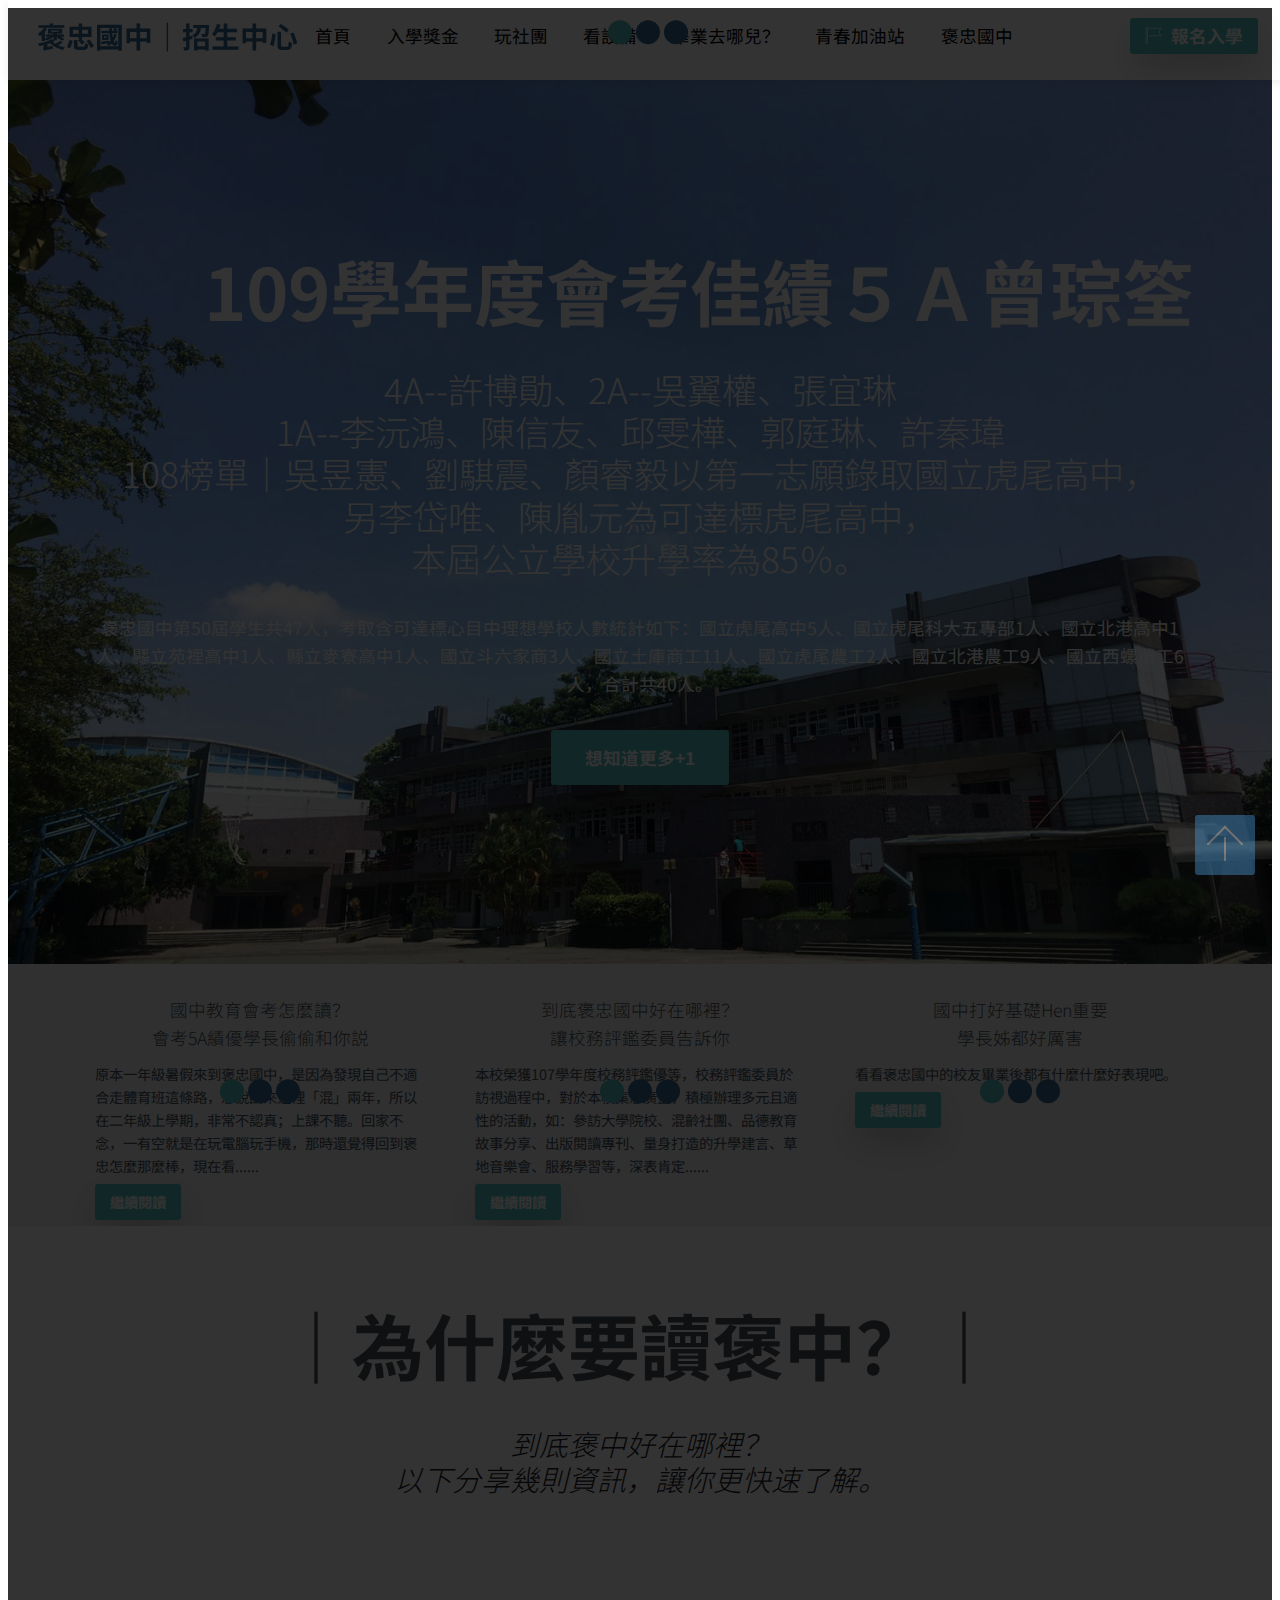
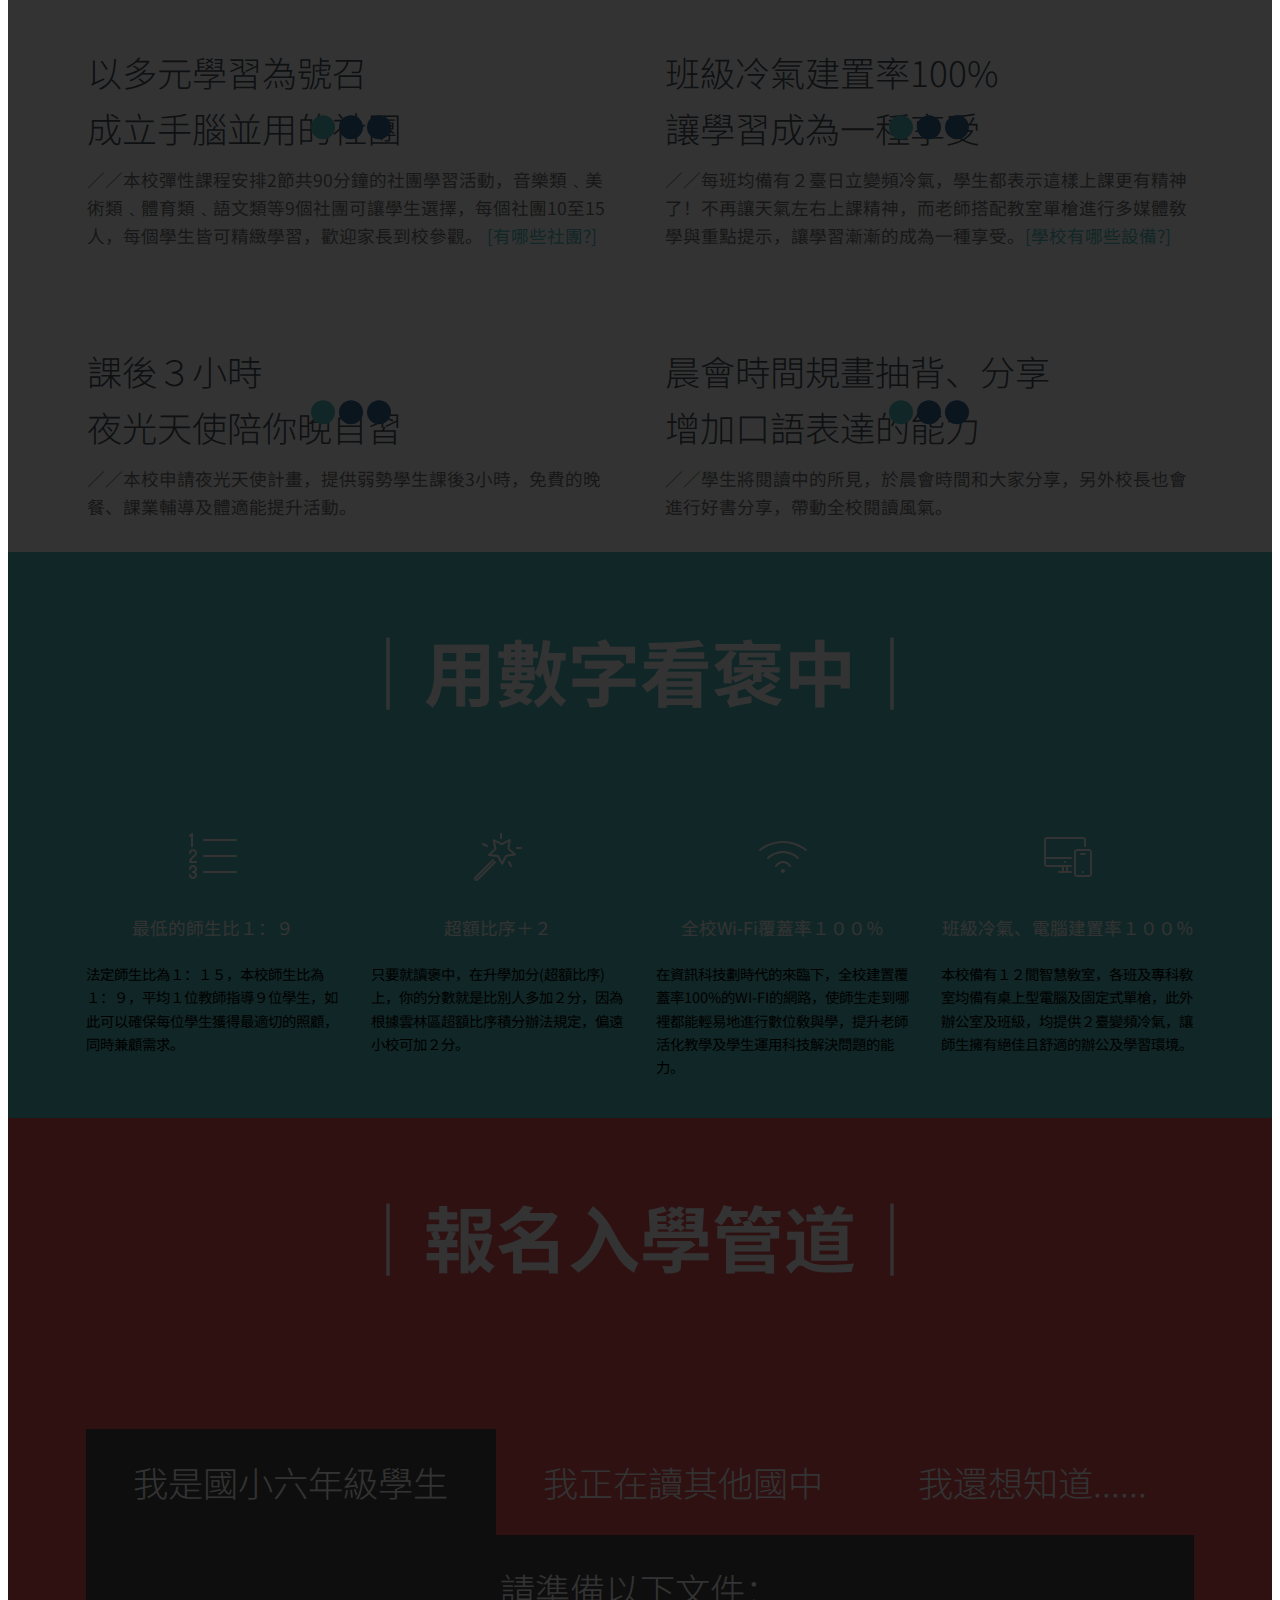
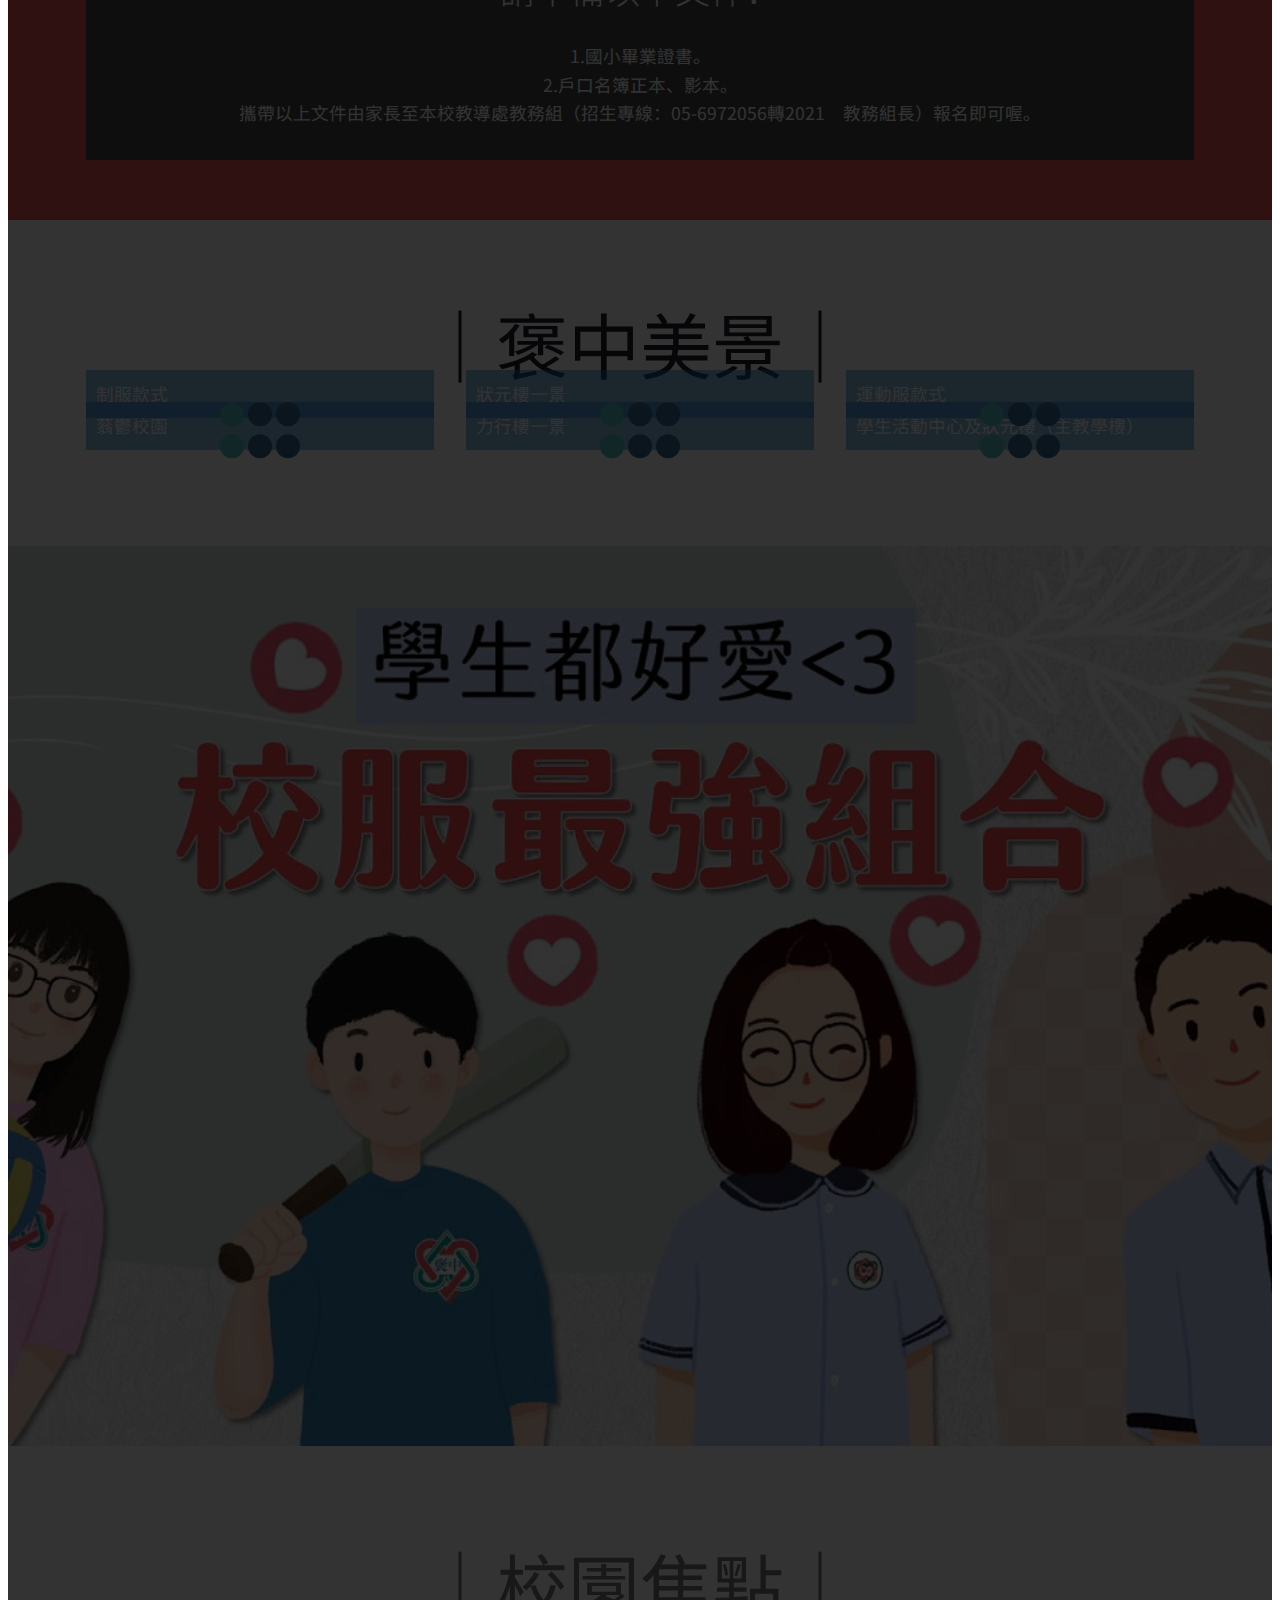
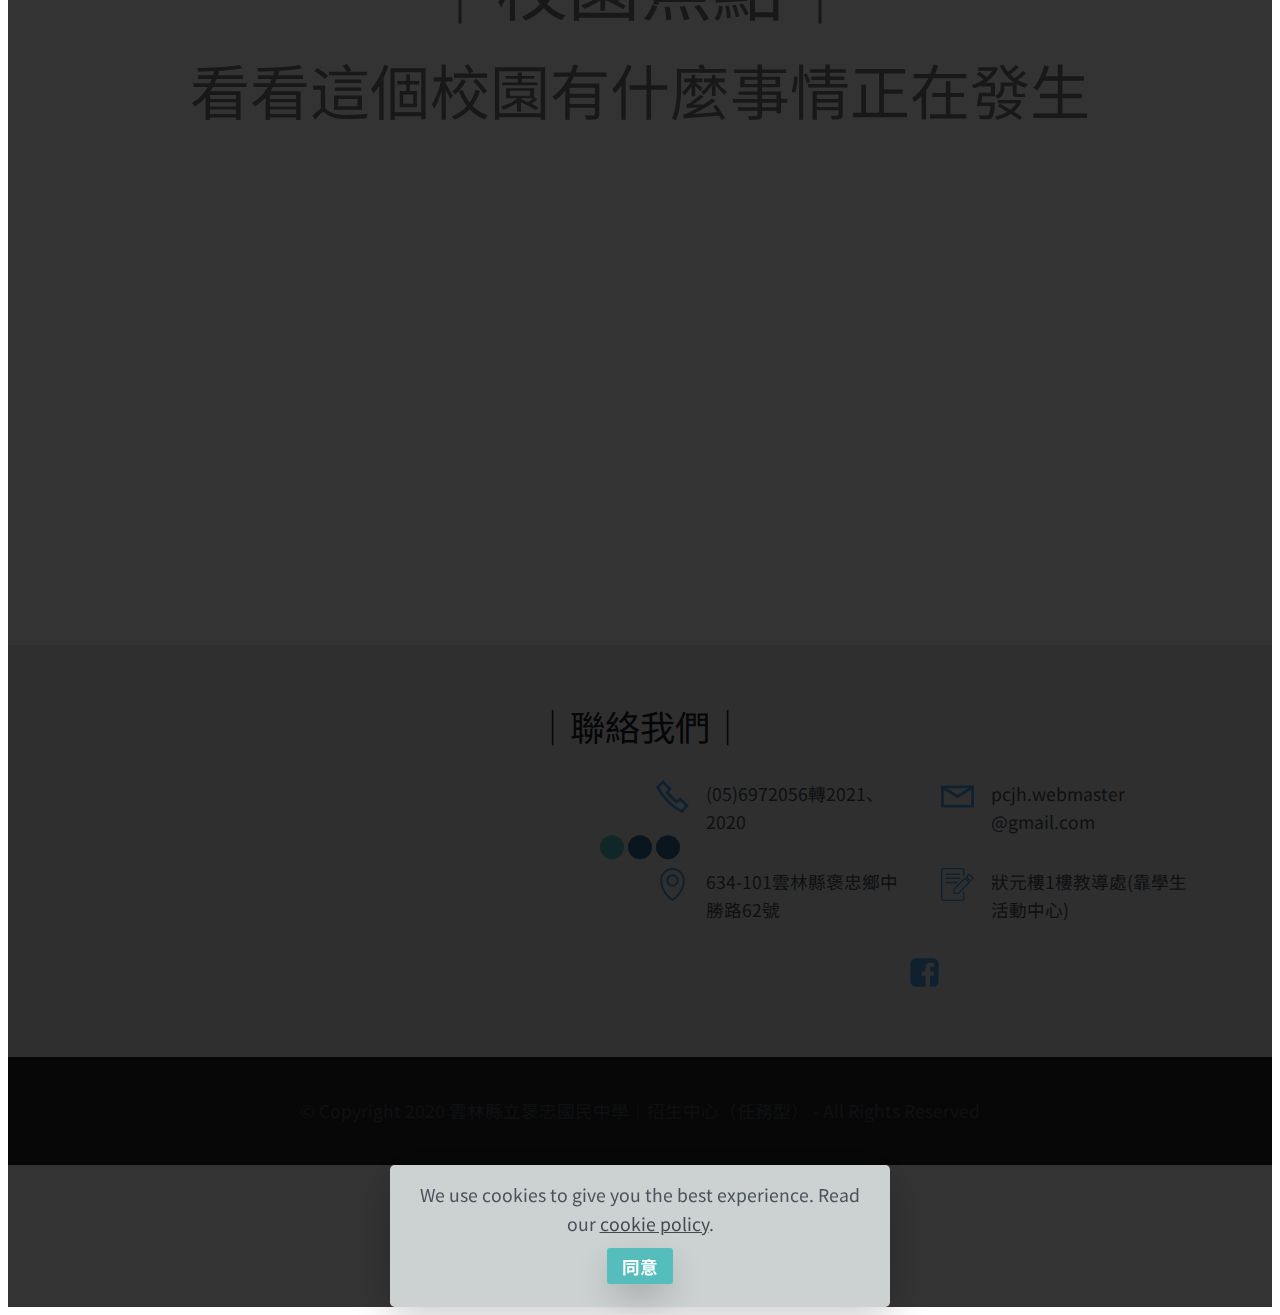
==== commit 067d3a65: "create github pages" ====
--- a/index.html
+++ b/index.html
@@ -65,7 +65,7 @@
        <div class="menu-container container-fluid"> 
       <div class="navbar-brand">
           <span class="navbar-logo">
-              <amp-img src="assets/images/logo-109.02.26-90x98.png" layout="responsive" width="41.3265306122449" height="45" alt="" class="mobirise-loader">
+              <amp-img src="assets/images/logo-109.02.26-90x98.png" layout="responsive" width="33.97959183673469" height="37" alt="" class="mobirise-loader">
                   <div placeholder="" class="placeholder">
                                 <div class="mobirise-spinner">
                                     <em></em>
@@ -111,8 +111,8 @@
     
 
     <div class="container">
-        <h1 class="mbr-section-title mbr-fonts-style align-right mbr-bold mbr-white mbr-pt-1 mbr-pb-3 display-1">108學年度升學佳績 褒中表現不凡</h1>
-        <h3 class="mbr-section-subtitle mbr-fonts-style align-right mbr-white mbr-light mbr-pt-1 mbr-pb-3 display-2">吳昱憲、劉騏震、顏睿毅以第一志願錄取國立虎尾高中，<br>另李岱唯、陳胤元為可達標虎尾高中，<br>本屆公立學校升學率為85％。</h3>
+        <h1 class="mbr-section-title mbr-fonts-style align-right mbr-bold mbr-white mbr-pt-1 mbr-pb-3 display-1">109學年度會考佳績５Ａ曾琮筌</h1>
+        <h3 class="mbr-section-subtitle mbr-fonts-style align-right mbr-white mbr-light mbr-pt-1 mbr-pb-3 display-2">4A--許博勛、2A--吳翼權、張宜琳<div>1A--李沅鴻、陳信友、邱雯樺、郭庭琳、許秦瑋</div><div>108榜單｜吳昱憲、劉騏震、顏睿毅以第一志願錄取國立虎尾高中，<br>另李岱唯、陳胤元為可達標虎尾高中，<br>本屆公立學校升學率為85％。</div></h3>
         <p class="mbr-fonts-style mbr-text align-right mbr-pt-1 mbr-pb-3 mbr-white display-7">褒忠國中第50屆學生共47人，考取含可達標心目中理想學校人數統計如下：國立虎尾高中5人、國立虎尾科大五專部1人、國立北港高中1人、縣立苑裡高中1人、縣立麥寮高中1人、國立斗六家商3人、國立土庫商工11人、國立虎尾農工2人、國立北港農工9人、國立西螺農工6人，合計共40人。</p>
         <div class="mbr-section-btn align-right"><a class="btn btn-md btn-primary display-7" href="https://school.ylc.edu.tw/open-message/094509/view-news/1910" target="_blank">想知道更多+1</a></div>
     </div>
@@ -128,7 +128,7 @@
             <div class="card mbr-col-sm-12 mbr-col-md-6 mbr-col-lg-4 md-pb mbr-px-3">
                 <div class="card-wrapper">
                     <div class="card-img">
-                        <amp-img src="assets/images/unnamed-15-506x293.jpg" layout="responsive" width="329.9758976109215" height="191.073" alt="" class="mobirise-loader">
+                        <amp-img src="assets/images/unnamed-15-506x293.jpg" layout="responsive" width="329.9845324232082" height="191.078" alt="" class="mobirise-loader">
                             <div placeholder="" class="placeholder">
                                 <div class="mobirise-spinner">
                                     <em></em>
@@ -176,7 +176,7 @@
             <div class="card mbr-col-sm-12 mbr-col-md-6 mbr-col-lg-4 mbr-px-3 last-child">
                 <div class="card-wrapper">
                     <div class="card-img">
-                        <amp-img src="assets/images/unnamed-19-506x284.jpg" layout="responsive" height="185.208" width="329.9832676056338" alt="" class="mobirise-loader">
+                        <amp-img src="assets/images/unnamed-19-506x284.jpg" layout="responsive" height="185.203" width="329.9743591549296" alt="" class="mobirise-loader">
                             <div placeholder="" class="placeholder">
                                 <div class="mobirise-spinner">
                                     <em></em>
@@ -301,7 +301,7 @@
             <div class="card mbr-col-sm-12 mbr-col-md-6 mbr-px-3 last-child">
                 <div class="card-wrapper">
                     <div class="card-img">
-                        <amp-img src="assets/images/unnamed-9-1002x563.jpg" layout="responsive" height="296.667" width="527.9934884547068" alt="" class="mobirise-loader">
+                        <amp-img src="assets/images/unnamed-9-1002x563.jpg" layout="responsive" height="296.656" width="527.9739111900533" alt="" class="mobirise-loader">
                             <div placeholder="" class="placeholder">
                                 <div class="mobirise-spinner">
                                     <em></em>
@@ -488,7 +488,7 @@
             
 			<div class="item gallery-image mbr-col-md-6 mbr-col-sm-12 mbr-col-lg-4">
 				<div class="item-wrapper">
-					<amp-img lightbox="gallery1-7" src="assets/images/-108.04.17-696x985.jpeg" layout="responsive" width="464.45917763157894" height="260.99" alt="image" class="placeholder-loader lb-image">
+					<amp-img lightbox="gallery1-7" src="assets/images/-108.04.17-696x985.jpeg" layout="responsive" width="464.4769736842105" height="261" alt="image" class="placeholder-loader lb-image">
                         <div placeholder="" class="placeholder">
                                 <div class="mobirise-spinner">
                                     <em></em>
@@ -503,7 +503,7 @@
 			</div>
 			<div class="item gallery-image mbr-col-md-6 mbr-col-sm-12 mbr-col-lg-4">
 				<div class="item-wrapper">
-					<amp-img lightbox="gallery1-7" src="assets/images/108.08-3-696x522.jpg" layout="responsive" width="347.9866666666667" height="260.99" alt="image" class="placeholder-loader lb-image">
+					<amp-img lightbox="gallery1-7" src="assets/images/108.08-3-696x522.jpg" layout="responsive" width="348" height="261" alt="image" class="placeholder-loader lb-image">
                         <div placeholder="" class="placeholder">
                                 <div class="mobirise-spinner">
                                     <em></em>
@@ -517,7 +517,7 @@
 				</div>
 			</div><div class="item gallery-image mbr-col-md-6 mbr-col-sm-12 mbr-col-lg-4">
 				<div class="item-wrapper">
-					<amp-img lightbox="gallery1-7" src="assets/images/-108.12.09-696x985.png" layout="responsive" width="464.29742753623185" height="260.99" alt="image" class="placeholder-loader lb-image">
+					<amp-img lightbox="gallery1-7" src="assets/images/-108.12.09-696x985.png" layout="responsive" width="464.3152173913043" height="261" alt="image" class="placeholder-loader lb-image">
                         <div placeholder="" class="placeholder">
                                 <div class="mobirise-spinner">
                                     <em></em>
@@ -532,7 +532,7 @@
 			</div>
 			<div class="item gallery-image mbr-col-md-6 mbr-col-sm-12 mbr-col-lg-4">
 				<div class="item-wrapper">
-					<amp-img lightbox="gallery1-7" src="assets/images/108.08-4-696x522.jpg" layout="responsive" width="347.9866666666667" height="260.99" alt="image" class="placeholder-loader lb-image">
+					<amp-img lightbox="gallery1-7" src="assets/images/108.08-4-696x522.jpg" layout="responsive" width="348" height="261" alt="image" class="placeholder-loader lb-image">
                         <div placeholder="" class="placeholder">
                                 <div class="mobirise-spinner">
                                     <em></em>
@@ -547,7 +547,7 @@
 			</div>
 			<div class="item gallery-image mbr-col-md-6 mbr-col-sm-12 mbr-col-lg-4">
 				<div class="item-wrapper">
-					<amp-img lightbox="gallery1-7" src="assets/images/108.08-5-696x522.jpg" layout="responsive" width="347.9866666666667" height="260.99" alt="image" class="placeholder-loader lb-image">
+					<amp-img lightbox="gallery1-7" src="assets/images/108.08-5-696x522.jpg" layout="responsive" width="348" height="261" alt="image" class="placeholder-loader lb-image">
                         <div placeholder="" class="placeholder">
                                 <div class="mobirise-spinner">
                                     <em></em>
@@ -562,7 +562,7 @@
 			</div>
 			<div class="item gallery-image mbr-col-md-6 mbr-col-sm-12 mbr-col-lg-4">
 				<div class="item-wrapper">
-					<amp-img lightbox="gallery1-7" src="assets/images/108.08-6-696x522.jpg" layout="responsive" width="347.9866666666667" height="260.99" alt="image" class="placeholder-loader lb-image">
+					<amp-img lightbox="gallery1-7" src="assets/images/108.08-6-696x522.jpg" layout="responsive" width="348" height="261" alt="image" class="placeholder-loader lb-image">
                         <div placeholder="" class="placeholder">
                                 <div class="mobirise-spinner">
                                     <em></em>
